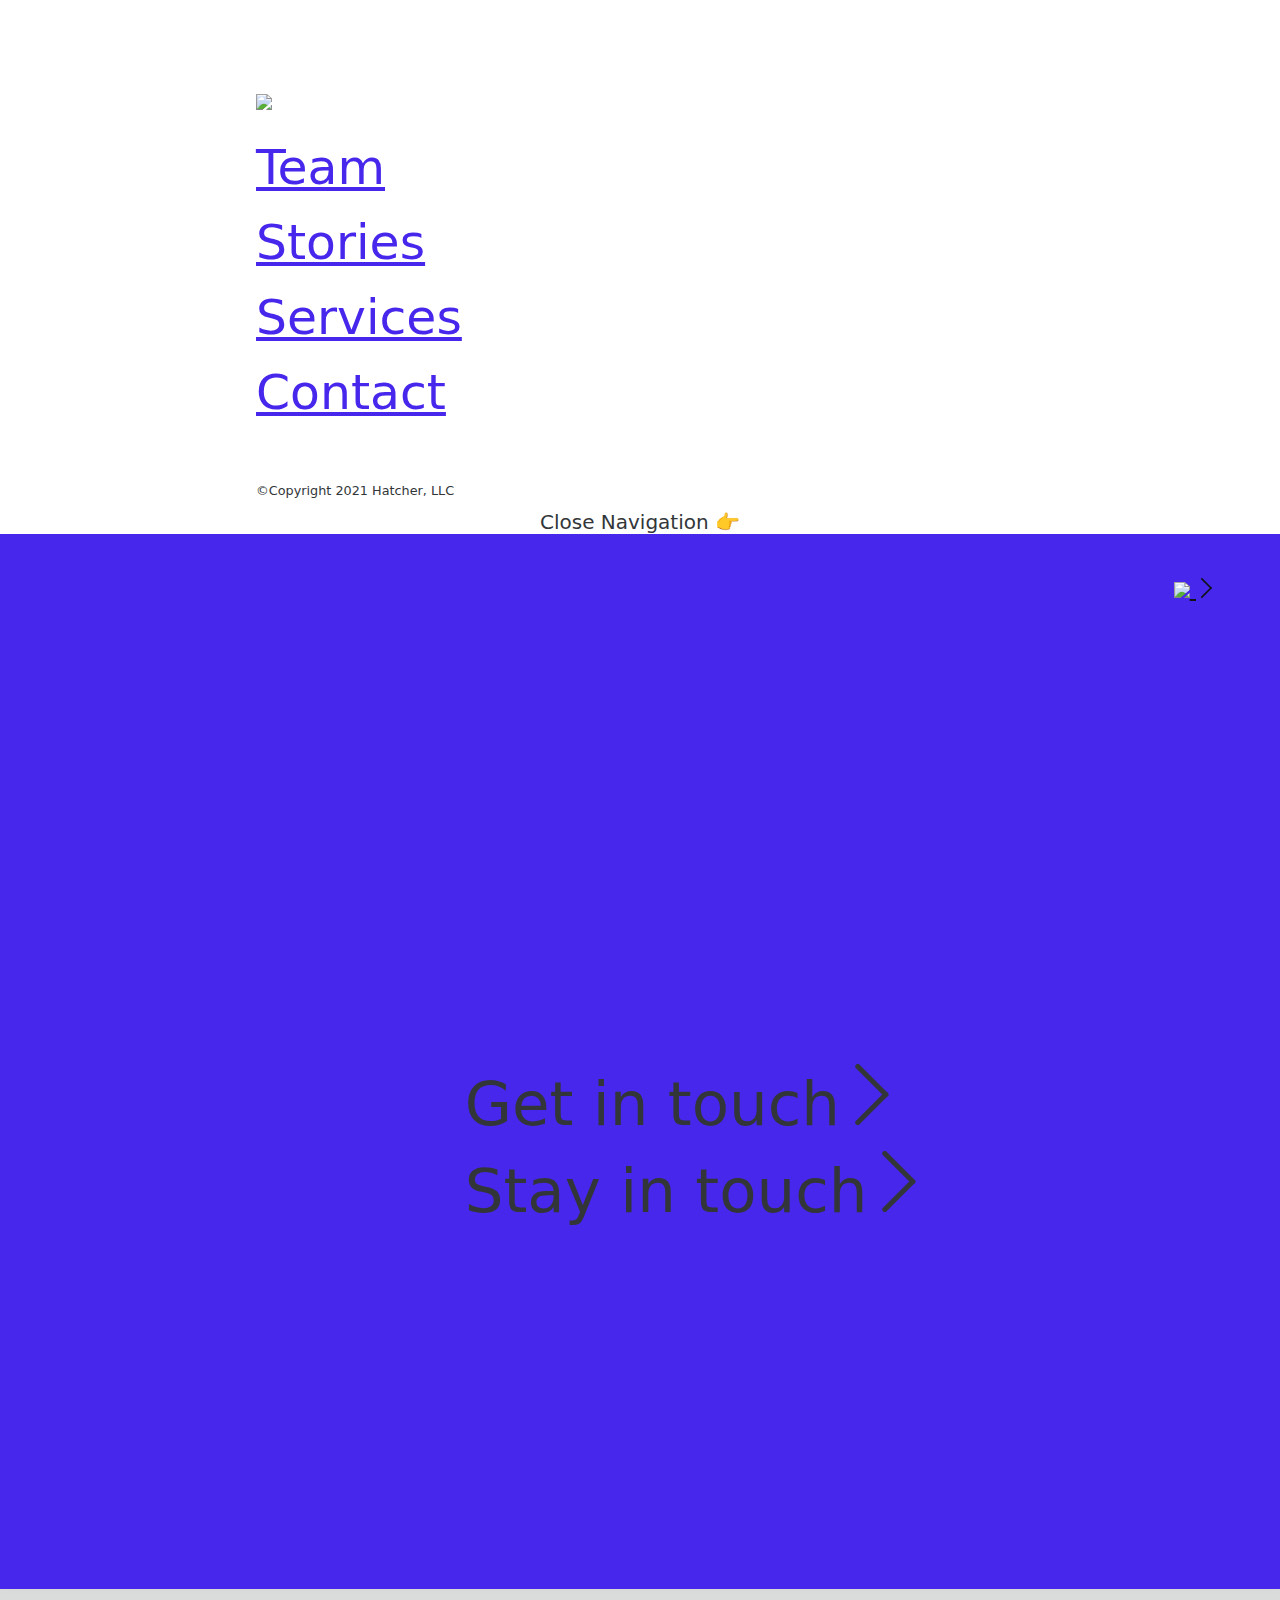
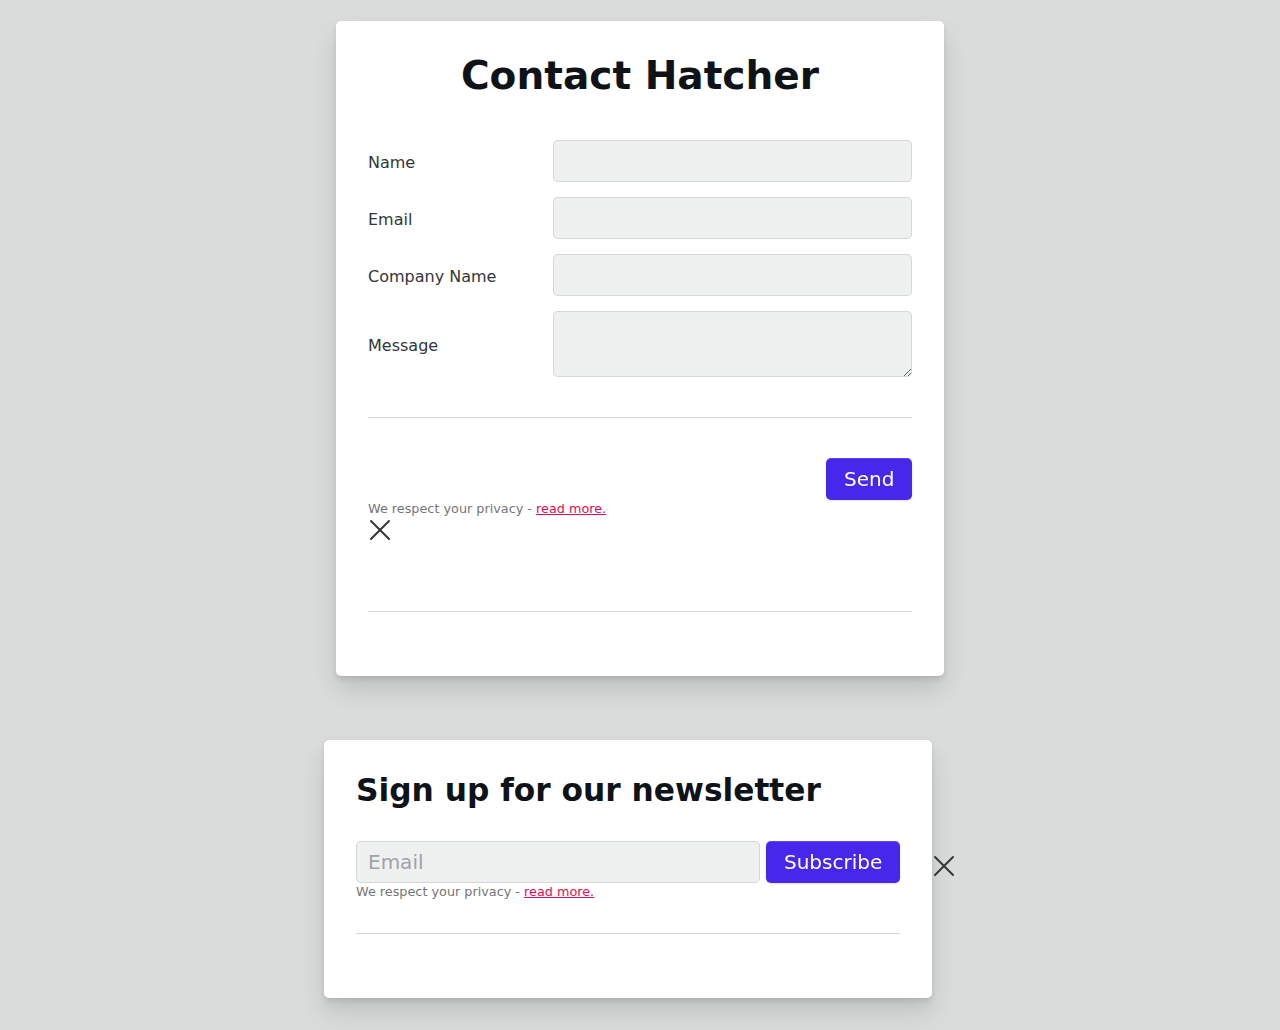
==== main/contact.html @ f9465961 "do it" ====
<!doctype html>
<html lang="en">
<head>
  <meta charset="UTF-8">
  <meta name="viewport" content="width=device-width, initial-scale=1">
  <script>document.getElementsByTagName("html")[0].className += " js";</script>
  <link rel="stylesheet" href="https://use.typekit.net/tlp8xiy.css">

  <link id="codyframe" rel="stylesheet" href="assets/css/style.css">
  <!-- Uncomment the script below if you need to support browsers where CSS Variables have not been implemented (e.g., IE11) -->
  <!-- <script>
    if(!('CSS' in window) || !CSS.supports('color', 'var(--color-var)')) {var cfStyle = document.getElementById('codyframe');if(cfStyle) {var href = cfStyle.getAttribute('href');href = href.replace('style.css', 'style-fallback.css');cfStyle.setAttribute('href', href);}}
  </script> -->
  <title>Hatcher</title>
</head>
<body class="js-page-trans overflow-hidden">
  <div class="off-canvas off-canvas--full-width off-canvas--navigation js-off-canvas js-off-canvas--nav">
  <button class="reset anim-menu-btn offnav-control js-anim-menu-btn js-tab-focus" aria-label="Toggle navigation" aria-controls="off-canvas-navigation">
    <svg class="offnav-control__bg" aria-hidden="true" viewBox="0 0 48 48"><circle cx="24" cy="24" r="22" stroke-miterlimit="10" /></svg>
    <i class="anim-menu-btn__icon anim-menu-btn__icon--doner" aria-hidden="true"></i>
  </button>
  <div id="off-canvas-navigation" class="off-canvas__panel js-off-canvas__panel" role="complementary">
    <div class="off-canvas__content">
      <div class="container max-width-sm padding-y-lg padding-bottom-0@md">
        <div class="offnav height-100% flex flex-column text-center text-left@md">
          <nav class="margin-bottom-lg" role="navigation" aria-label="Main">
            <ul class="grid gap-sm">
              <li><a class="offnav__link text-sm@md logo-img-h2" href="index.html"><h2><img src="/assets/img/Hatcher-logo-01.svg"/></h2></a></li>
              <li><a class="offnav__link text-xxl" href="team.html">Team</a></li>
              <li><a class="offnav__link text-xxl" href="stories.html">Stories</a></li>
              <li><a class="offnav__link text-xxl services-green-link" href="services.html">Services</a></li>
              <li><a class="offnav__link text-xxl" href="contact.html">Contact</a></li>
            </ul>
          </nav>

          <nav class="offnav__subnav margin-top-auto@md padding-y-xs@md" role="navigation" aria-label="Secondary">
            <ul class="flex flex-column gap-sm flex-row@md text-xs@md">
              <li class="margin-right-auto@md">&copy;Copyright 2021 Hatcher, LLC</li>
            </ul>
          </nav>

          <button class="reset offnav__a11y-close-btn js-off-canvas__close-btn js-off-canvas__a11y-close-btn">Close Navigation 👉</button>
        </div>
      </div>
    </div>
  </div>
  <main class="off-canvas__main bg-primary shadow-sm js-page-trans__content">
    <!-- Fixed Bar Begin -->
    <div class="fixed-bg-bar width-100% bg-primary box_shadow position-sticky top-0 z-index-header">
      <div class="nav-logo position-absolute width-100% right-0 padding-right-md padding-top-xs">
        <a class="link-fx-3 color-contrast-higher float-right padding-md" href="/index.html">
        <img src="/assets/img/Hatcher-logo-01.svg" />
        <span></span>
        <svg class="icon" viewBox="0 0 12 12" aria-hidden="true" fill="none" stroke="currentColor" stroke-linecap="round" stroke-linejoin="round"><line x1="9" y1="6" x2="3.5" y2="11.5"/><line x1="3.5" y1="0.5" x2="9" y2="6"/></svg>
        </a>
      </div>
    </div>
    <!-- Fixed Bar END -->
    <!-- insert your main content here -->
            <section class="contact">
              <div class="contact-video-bg__media" aria-hidden="true">
                <video id="videoBG" autoplay loop muted playsinline class="video-background">
                  <source src="/assets/img/contact_globe.mp4" type="video/mp4">
                    <source src="/assets/img/contact_globe.webm" type="video/webm">
            </video>
              </div>

              <div class="container">
            <div class="grid gap-xl position-relative z-index-1 height-100vh@xl height-100vh@lg height-100vh@md height-50vh@xs padding-y-xxl flex flex-center">
              <div class="col-4@xl col-4@lg col-4@md col@sm col@xs position-relative z-index-1 container max-width-sm text-contact text-right@lg text-center@sm">
                <span class="font-light text-xxxl"></span>
              </div>
              <div class="col-8@xl col-8@lg col-8@md col@sm col@xs text-left@lg text-left@md">
              <div class="width-100% font-light text-xxxl padding-top-xs link-fx-del cursor-pointer" aria-controls="modal-form-1"><span>Get in touch</span><svg class="icon" viewBox="0 0 12 12" aria-hidden="true" fill="none" stroke="currentColor" stroke-linecap="round" stroke-linejoin="round"><line x1="9" y1="6" x2="3.5" y2="11.5"/><line x1="3.5" y1="0.5" x2="9" y2="6"/></svg></button>
              </div>
                <div class="width-100% font-light text-xxxl padding-top-xs link-fx-del cursor-pointer" aria-controls="modal-form"><span>Stay in touch</span><svg class="icon" viewBox="0 0 12 12" aria-hidden="true" fill="none" stroke="currentColor" stroke-linecap="round" stroke-linejoin="round"><line x1="9" y1="6" x2="3.5" y2="11.5"/><line x1="3.5" y1="0.5" x2="9" y2="6"/></svg></button>
                  </div>
                    </div>
            
                  </section>
                  </main>


                    <div class="modal modal--animate-scale flex flex-center bg-contrast-lower bg-opacity-90% padding-md js-modal z-index-3" id="modal-form-1" data-modal-prevent-scroll="body">
                    <div class="modal__content width-100% max-width-xs max-height-100% overflow-auto padding-md bg radius-md shadow-md" role="alertdialog" aria-labelledby="modal-form-title" aria-describedby="modal-form-description">
                    <fieldset class="margin-bottom-md padding-bottom-md border-bottom">
                      <div class="text-component margin-bottom-md">
                        <!-- Form 1 start -->
                        <form method="POST" data-netlify="true" name="contact-page-form" id="contact-page-form" class="form-template-v3">
                          <input type="hidden" name="contact-page-form" value="contact-page-form" />
                          <fieldset class="margin-bottom-md padding-bottom-md border-bottom">
<div class="text-component margin-bottom-md text-center">
  <h2>Contact Hatcher</h2>
</div>

<div class="margin-bottom-xs">
  <div class="grid gap-xxs items-center@md">
    <div class="col-4@md">
      <label class="form-label" for="firstName">Name</label>
    </div>

    <div class="col-8@md">
      <input class="form-control width-100%" type="text" name="name" id="firstName" required>
    </div>
  </div>
</div>

<div class="margin-bottom-xs">
  <div class="grid gap-xxs items-center@md">
    <div class="col-4@md">
      <label class="form-label" for="inputEmail">Email</label>
    </div>

    <div class="col-8@md">
      <input class="form-control width-100%" type="email" name="email" id="inputEmail" required>
    </div>
  </div>
</div>

<div class="margin-bottom-xs">
  <div class="grid gap-xxs items-center@md">
    <div class="col-4@md">
      <label class="form-label" for="companyName">Company Name</label>
    </div>

    <div class="col-8@md">
      <input class="form-control width-100%" type="text" name="companyName" id="companyName" required>
    </div>
  </div>
</div>

<div>
  <div class="grid gap-xxs items-center@md">
    <div class="col-4@md">
      <label class="form-label" for="textarea">Message</label>
    </div>

    <div class="col-8@md">
      <textarea class="form-control width-100%" name="textarea" id="textarea"></textarea>
    </div>
  </div>
</div>
</fieldset>


<div class="text-right">
<button type="submit" class="btn btn--primary">Send</button>
</div>
</form>

          <div class="text-component">
            <p class="text-xs color-contrast-medium">We respect your privacy - <a href="https://www.termsfeed.com/live/6b875575-f7ec-488a-8d71-b2ab30972009" target="_blank" class="color-accent">read more.</a></p></div>

                    <button class="reset modal__close-btn modal__close-btn--outer  js-modal__close js-tab-focus">
                      <svg class="icon icon--sm" viewBox="0 0 24 24">
                        <title>Close modal window</title>
                        <g fill="none" stroke="currentColor" stroke-miterlimit="10" stroke-width="2" stroke-linecap="round" stroke-linejoin="round">
                          <line x1="3" y1="3" x2="21" y2="21" />
                          <line x1="21" y1="3" x2="3" y2="21" />
                        </g>
                      </svg>
                    </button>
                    </div>
                  </div>
                  </div>
                  </div>
    <!-- FORM 1 END -->


                <!-- FORM 2 START -->
                <div class="modal modal--animate-scale flex flex-center bg-contrast-lower bg-opacity-90% padding-md js-modal" id="modal-form" data-modal-prevent-scroll="body">
                  <div class="modal__content width-100% max-width-xs max-height-100% overflow-auto padding-md bg radius-md shadow-md" role="alertdialog" aria-labelledby="modal-form-title" aria-describedby="modal-form-description">
                    <form method="POST" data-netlify="true" netlify-honeypot="bot-field" name="email-signup" id="email-signup" class="form-template-v3">
                  <fieldset class="margin-bottom-md padding-bottom-md border-bottom">
                    <div class="text-component margin-bottom-md">
          <h3 id="modal-form-title">Sign up for our newsletter</h3>
        </div>
          <div class="flex flex-column flex-row@xs gap-xxxs">
            <input type="hidden" name="email-signup" value="email-signup" />
            <input aria-label="Email" name="emailSignup" class="form-control flex-grow" type="email" placeholder="Email" required>
            <button type="submit" class="btn btn--primary">Subscribe</button>
          </div>
        </form>
  
        <div class="text-component">
          <p class="text-xs color-contrast-medium">We respect your privacy - <a href="https://www.termsfeed.com/live/6b875575-f7ec-488a-8d71-b2ab30972009" target="_blank" class="color-accent">read more.</a></p></div>
      </div>
  
                  <button class="reset modal__close-btn modal__close-btn--outer  js-modal__close js-tab-focus">
                    <svg class="icon icon--sm" viewBox="0 0 24 24">
                      <title>Close modal window</title>
                      <g fill="none" stroke="currentColor" stroke-miterlimit="10" stroke-width="2" stroke-linecap="round" stroke-linejoin="round">
                        <line x1="3" y1="3" x2="21" y2="21" />
                        <line x1="21" y1="3" x2="3" y2="21" />
                      </g>
                    </svg>
                  </button>
                    </div>
                  </div>
  
  <!-- FORM END -->
                  </div>
                </div>
              </div>
            </div>
          </div><!---END--->

<script src="/assets/js/contact-page.js"></script>
<script src="assets/js/scripts.js"></script>
</body>
</html>
---- main/assets/css/style.css ----
.container {
  width: calc(100% - 2*var(--component-padding));
  margin-left: auto;
  margin-right: auto;
}

.grid, .flex, .inline-flex {
  --gap: 0px;
  --gap-x: var(--gap);
  --gap-y: var(--gap);
  gap: var(--gap-y) var(--gap-x);
}
.grid > *, .flex > *, .inline-flex > * {
  --sub-gap: 0px;
  --sub-gap-x: var(--sub-gap);
  --sub-gap-y: var(--sub-gap);
}

.grid {
  --grid-columns: 12;
  display: flex;
  flex-wrap: wrap;
}
.grid > * {
  flex-basis: 100%;
  max-width: 100%;
  min-width: 0;
}

/* #region (Safari < 14.1 fallback) */
@media not all and (min-resolution: 0.001dpcm) {
  @supports not (translate: none) {
    .grid, .flex[class*=gap-], .inline-flex[class*=gap-] {
      gap: 0px;
      margin-bottom: calc(-1 * var(--gap-y));
      margin-left: calc(-1 * var(--gap-x));
    }
    .grid > *, .flex[class*=gap-] > *, .inline-flex[class*=gap-] > * {
      margin-bottom: var(--gap-y);
    }

    .grid {
      --offset: var(--gap-x);
      --gap-modifier: 0;
      --offset-modifier: 1;
    }
    .grid > * {
      margin-left: var(--offset);
    }

    .flex[class*=gap-] > *, .inline-flex[class*=gap-] > * {
      margin-left: var(--gap-x);
    }
  }
}
/* #endregion */
.gap-xxxxs {
  --gap-x: var(--space-xxxxs);
  --gap-y: var(--space-xxxxs);
}
.gap-xxxxs > * {
  --sub-gap-x: var(--space-xxxxs);
  --sub-gap-y: var(--space-xxxxs);
}

.gap-xxxs {
  --gap-x: var(--space-xxxs);
  --gap-y: var(--space-xxxs);
}
.gap-xxxs > * {
  --sub-gap-x: var(--space-xxxs);
  --sub-gap-y: var(--space-xxxs);
}

.gap-xxs {
  --gap-x: var(--space-xxs);
  --gap-y: var(--space-xxs);
}
.gap-xxs > * {
  --sub-gap-x: var(--space-xxs);
  --sub-gap-y: var(--space-xxs);
}

.gap-xs {
  --gap-x: var(--space-xs);
  --gap-y: var(--space-xs);
}
.gap-xs > * {
  --sub-gap-x: var(--space-xs);
  --sub-gap-y: var(--space-xs);
}

.gap-sm {
  --gap-x: var(--space-sm);
  --gap-y: var(--space-sm);
}
.gap-sm > * {
  --sub-gap-x: var(--space-sm);
  --sub-gap-y: var(--space-sm);
}

.gap-md {
  --gap-x: var(--space-md);
  --gap-y: var(--space-md);
}
.gap-md > * {
  --sub-gap-x: var(--space-md);
  --sub-gap-y: var(--space-md);
}

.gap-lg {
  --gap-x: var(--space-lg);
  --gap-y: var(--space-lg);
}
.gap-lg > * {
  --sub-gap-x: var(--space-lg);
  --sub-gap-y: var(--space-lg);
}

.gap-xl {
  --gap-x: var(--space-xl);
  --gap-y: var(--space-xl);
}
.gap-xl > * {
  --sub-gap-x: var(--space-xl);
  --sub-gap-y: var(--space-xl);
}

.gap-xxl {
  --gap-x: var(--space-xxl);
  --gap-y: var(--space-xxl);
}
.gap-xxl > * {
  --sub-gap-x: var(--space-xxl);
  --sub-gap-y: var(--space-xxl);
}

.gap-xxxl {
  --gap-x: var(--space-xxxl);
  --gap-y: var(--space-xxxl);
}
.gap-xxxl > * {
  --sub-gap-x: var(--space-xxxl);
  --sub-gap-y: var(--space-xxxl);
}

.gap-xxxxl {
  --gap-x: var(--space-xxxxl);
  --gap-y: var(--space-xxxxl);
}
.gap-xxxxl > * {
  --sub-gap-x: var(--space-xxxxl);
  --sub-gap-y: var(--space-xxxxl);
}

.gap-0 {
  --gap-x: 0;
  --gap-y: 0;
}
.gap-0 > * {
  --sub-gap-x: 0;
  --sub-gap-y: 0;
}

.gap-x-xxxxs {
  --gap-x: var(--space-xxxxs);
}
.gap-x-xxxxs > * {
  --sub-gap-x: var(--space-xxxxs);
}

.gap-x-xxxs {
  --gap-x: var(--space-xxxs);
}
.gap-x-xxxs > * {
  --sub-gap-x: var(--space-xxxs);
}

.gap-x-xxs {
  --gap-x: var(--space-xxs);
}
.gap-x-xxs > * {
  --sub-gap-x: var(--space-xxs);
}

.gap-x-xs {
  --gap-x: var(--space-xs);
}
.gap-x-xs > * {
  --sub-gap-x: var(--space-xs);
}

.gap-x-sm {
  --gap-x: var(--space-sm);
}
.gap-x-sm > * {
  --sub-gap-x: var(--space-sm);
}

.gap-x-md {
  --gap-x: var(--space-md);
}
.gap-x-md > * {
  --sub-gap-x: var(--space-md);
}

.gap-x-lg {
  --gap-x: var(--space-lg);
}
.gap-x-lg > * {
  --sub-gap-x: var(--space-lg);
}

.gap-x-xl {
  --gap-x: var(--space-xl);
}
.gap-x-xl > * {
  --sub-gap-x: var(--space-xl);
}

.gap-x-xxl {
  --gap-x: var(--space-xxl);
}
.gap-x-xxl > * {
  --sub-gap-x: var(--space-xxl);
}

.gap-x-xxxl {
  --gap-x: var(--space-xxxl);
}
.gap-x-xxxl > * {
  --sub-gap-x: var(--space-xxxl);
}

.gap-x-xxxxl {
  --gap-x: var(--space-xxxxl);
}
.gap-x-xxxxl > * {
  --sub-gap-x: var(--space-xxxxl);
}

.gap-x-0 {
  --gap-x: 0;
}
.gap-x-0 > * {
  --sub-gap-x: 0;
}

.gap-y-xxxxs {
  --gap-y: var(--space-xxxxs);
}
.gap-y-xxxxs > * {
  --sub-gap-y: var(--space-xxxxs);
}

.gap-y-xxxs {
  --gap-y: var(--space-xxxs);
}
.gap-y-xxxs > * {
  --sub-gap-y: var(--space-xxxs);
}

.gap-y-xxs {
  --gap-y: var(--space-xxs);
}
.gap-y-xxs > * {
  --sub-gap-y: var(--space-xxs);
}

.gap-y-xs {
  --gap-y: var(--space-xs);
}
.gap-y-xs > * {
  --sub-gap-y: var(--space-xs);
}

.gap-y-sm {
  --gap-y: var(--space-sm);
}
.gap-y-sm > * {
  --sub-gap-y: var(--space-sm);
}

.gap-y-md {
  --gap-y: var(--space-md);
}
.gap-y-md > * {
  --sub-gap-y: var(--space-md);
}

.gap-y-lg {
  --gap-y: var(--space-lg);
}
.gap-y-lg > * {
  --sub-gap-y: var(--space-lg);
}

.gap-y-xl {
  --gap-y: var(--space-xl);
}
.gap-y-xl > * {
  --sub-gap-y: var(--space-xl);
}

.gap-y-xxl {
  --gap-y: var(--space-xxl);
}
.gap-y-xxl > * {
  --sub-gap-y: var(--space-xxl);
}

.gap-y-xxxl {
  --gap-y: var(--space-xxxl);
}
.gap-y-xxxl > * {
  --sub-gap-y: var(--space-xxxl);
}

.gap-y-xxxxl {
  --gap-y: var(--space-xxxxl);
}
.gap-y-xxxxl > * {
  --sub-gap-y: var(--space-xxxxl);
}

.gap-y-0 {
  --gap-y: 0;
}
.gap-y-0 > * {
  --sub-gap-y: 0;
}

.grid-col-1 {
  --grid-columns: 1;
}

.col-1 {
  --span: 1;
}

.grid-col-2 {
  --grid-columns: 2;
}

.col-2 {
  --span: 2;
}

.grid-col-3 {
  --grid-columns: 3;
}

.col-3 {
  --span: 3;
}

.grid-col-4 {
  --grid-columns: 4;
}

.col-4 {
  --span: 4;
}

.grid-col-5 {
  --grid-columns: 5;
}

.col-5 {
  --span: 5;
}

.grid-col-6 {
  --grid-columns: 6;
}

.col-6 {
  --span: 6;
}

.grid-col-7 {
  --grid-columns: 7;
}

.col-7 {
  --span: 7;
}

.grid-col-8 {
  --grid-columns: 8;
}

.col-8 {
  --span: 8;
}

.grid-col-9 {
  --grid-columns: 9;
}

.col-9 {
  --span: 9;
}

.grid-col-10 {
  --grid-columns: 10;
}

.col-10 {
  --span: 10;
}

.grid-col-11 {
  --grid-columns: 11;
}

.col-11 {
  --span: 11;
}

.grid-col-12 {
  --grid-columns: 12;
}

.col-12 {
  --span: 12;
}

.col-1, .col-2, .col-3, .col-4, .col-5, .col-6, .col-7, .col-8, .col-9, .col-10, .col-11, .col-12 {
  flex-basis: calc(((100% - (var(--grid-columns) - var(--gap-modifier, 1)) * var(--sub-gap-x)) * var(--span) / var(--grid-columns)) + (var(--span) - 1) * var(--sub-gap-x));
  max-width: calc(((100% - (var(--grid-columns) - var(--gap-modifier, 1)) * var(--sub-gap-x)) * var(--span) / var(--grid-columns)) + (var(--span) - 1) * var(--sub-gap-x));
}

.col {
  flex-grow: 1;
  flex-basis: 0;
  max-width: 100%;
}

.col-content {
  flex-grow: 0;
  flex-basis: initial;
  max-width: initial;
}

.offset-1 {
  --offset: 1;
}

.offset-2 {
  --offset: 2;
}

.offset-3 {
  --offset: 3;
}

.offset-4 {
  --offset: 4;
}

.offset-5 {
  --offset: 5;
}

.offset-6 {
  --offset: 6;
}

.offset-7 {
  --offset: 7;
}

.offset-8 {
  --offset: 8;
}

.offset-9 {
  --offset: 9;
}

.offset-10 {
  --offset: 10;
}

.offset-11 {
  --offset: 11;
}

.offset-1, .offset-2, .offset-3, .offset-4, .offset-5, .offset-6, .offset-7, .offset-8, .offset-9, .offset-10, .offset-11 {
  margin-left: calc(((100% - (var(--grid-columns) - var(--gap-modifier, 1)) * var(--sub-gap-x)) * var(--offset) / var(--grid-columns)) + (var(--offset) + var(--offset-modifier, 0)) * var(--sub-gap-x));
}

@media (min-width: 32rem) {
  .gap-xxxxs\@xs {
    --gap-x: var(--space-xxxxs);
    --gap-y: var(--space-xxxxs);
  }
  .gap-xxxxs\@xs > * {
    --sub-gap-x: var(--space-xxxxs);
    --sub-gap-y: var(--space-xxxxs);
  }

  .gap-xxxs\@xs {
    --gap-x: var(--space-xxxs);
    --gap-y: var(--space-xxxs);
  }
  .gap-xxxs\@xs > * {
    --sub-gap-x: var(--space-xxxs);
    --sub-gap-y: var(--space-xxxs);
  }

  .gap-xxs\@xs {
    --gap-x: var(--space-xxs);
    --gap-y: var(--space-xxs);
  }
  .gap-xxs\@xs > * {
    --sub-gap-x: var(--space-xxs);
    --sub-gap-y: var(--space-xxs);
  }

  .gap-xs\@xs {
    --gap-x: var(--space-xs);
    --gap-y: var(--space-xs);
  }
  .gap-xs\@xs > * {
    --sub-gap-x: var(--space-xs);
    --sub-gap-y: var(--space-xs);
  }

  .gap-sm\@xs {
    --gap-x: var(--space-sm);
    --gap-y: var(--space-sm);
  }
  .gap-sm\@xs > * {
    --sub-gap-x: var(--space-sm);
    --sub-gap-y: var(--space-sm);
  }

  .gap-md\@xs {
    --gap-x: var(--space-md);
    --gap-y: var(--space-md);
  }
  .gap-md\@xs > * {
    --sub-gap-x: var(--space-md);
    --sub-gap-y: var(--space-md);
  }

  .gap-lg\@xs {
    --gap-x: var(--space-lg);
    --gap-y: var(--space-lg);
  }
  .gap-lg\@xs > * {
    --sub-gap-x: var(--space-lg);
    --sub-gap-y: var(--space-lg);
  }

  .gap-xl\@xs {
    --gap-x: var(--space-xl);
    --gap-y: var(--space-xl);
  }
  .gap-xl\@xs > * {
    --sub-gap-x: var(--space-xl);
    --sub-gap-y: var(--space-xl);
  }

  .gap-xxl\@xs {
    --gap-x: var(--space-xxl);
    --gap-y: var(--space-xxl);
  }
  .gap-xxl\@xs > * {
    --sub-gap-x: var(--space-xxl);
    --sub-gap-y: var(--space-xxl);
  }

  .gap-xxxl\@xs {
    --gap-x: var(--space-xxxl);
    --gap-y: var(--space-xxxl);
  }
  .gap-xxxl\@xs > * {
    --sub-gap-x: var(--space-xxxl);
    --sub-gap-y: var(--space-xxxl);
  }

  .gap-xxxxl\@xs {
    --gap-x: var(--space-xxxxl);
    --gap-y: var(--space-xxxxl);
  }
  .gap-xxxxl\@xs > * {
    --sub-gap-x: var(--space-xxxxl);
    --sub-gap-y: var(--space-xxxxl);
  }

  .gap-0\@xs {
    --gap-x: 0;
    --gap-y: 0;
  }
  .gap-0\@xs > * {
    --sub-gap-x: 0;
    --sub-gap-y: 0;
  }

  .gap-x-xxxxs\@xs {
    --gap-x: var(--space-xxxxs);
  }
  .gap-x-xxxxs\@xs > * {
    --sub-gap-x: var(--space-xxxxs);
  }

  .gap-x-xxxs\@xs {
    --gap-x: var(--space-xxxs);
  }
  .gap-x-xxxs\@xs > * {
    --sub-gap-x: var(--space-xxxs);
  }

  .gap-x-xxs\@xs {
    --gap-x: var(--space-xxs);
  }
  .gap-x-xxs\@xs > * {
    --sub-gap-x: var(--space-xxs);
  }

  .gap-x-xs\@xs {
    --gap-x: var(--space-xs);
  }
  .gap-x-xs\@xs > * {
    --sub-gap-x: var(--space-xs);
  }

  .gap-x-sm\@xs {
    --gap-x: var(--space-sm);
  }
  .gap-x-sm\@xs > * {
    --sub-gap-x: var(--space-sm);
  }

  .gap-x-md\@xs {
    --gap-x: var(--space-md);
  }
  .gap-x-md\@xs > * {
    --sub-gap-x: var(--space-md);
  }

  .gap-x-lg\@xs {
    --gap-x: var(--space-lg);
  }
  .gap-x-lg\@xs > * {
    --sub-gap-x: var(--space-lg);
  }

  .gap-x-xl\@xs {
    --gap-x: var(--space-xl);
  }
  .gap-x-xl\@xs > * {
    --sub-gap-x: var(--space-xl);
  }

  .gap-x-xxl\@xs {
    --gap-x: var(--space-xxl);
  }
  .gap-x-xxl\@xs > * {
    --sub-gap-x: var(--space-xxl);
  }

  .gap-x-xxxl\@xs {
    --gap-x: var(--space-xxxl);
  }
  .gap-x-xxxl\@xs > * {
    --sub-gap-x: var(--space-xxxl);
  }

  .gap-x-xxxxl\@xs {
    --gap-x: var(--space-xxxxl);
  }
  .gap-x-xxxxl\@xs > * {
    --sub-gap-x: var(--space-xxxxl);
  }

  .gap-x-0\@xs {
    --gap-x: 0;
  }
  .gap-x-0\@xs > * {
    --sub-gap-x: 0;
  }

  .gap-y-xxxxs\@xs {
    --gap-y: var(--space-xxxxs);
  }
  .gap-y-xxxxs\@xs > * {
    --sub-gap-y: var(--space-xxxxs);
  }

  .gap-y-xxxs\@xs {
    --gap-y: var(--space-xxxs);
  }
  .gap-y-xxxs\@xs > * {
    --sub-gap-y: var(--space-xxxs);
  }

  .gap-y-xxs\@xs {
    --gap-y: var(--space-xxs);
  }
  .gap-y-xxs\@xs > * {
    --sub-gap-y: var(--space-xxs);
  }

  .gap-y-xs\@xs {
    --gap-y: var(--space-xs);
  }
  .gap-y-xs\@xs > * {
    --sub-gap-y: var(--space-xs);
  }

  .gap-y-sm\@xs {
    --gap-y: var(--space-sm);
  }
  .gap-y-sm\@xs > * {
    --sub-gap-y: var(--space-sm);
  }

  .gap-y-md\@xs {
    --gap-y: var(--space-md);
  }
  .gap-y-md\@xs > * {
    --sub-gap-y: var(--space-md);
  }

  .gap-y-lg\@xs {
    --gap-y: var(--space-lg);
  }
  .gap-y-lg\@xs > * {
    --sub-gap-y: var(--space-lg);
  }

  .gap-y-xl\@xs {
    --gap-y: var(--space-xl);
  }
  .gap-y-xl\@xs > * {
    --sub-gap-y: var(--space-xl);
  }

  .gap-y-xxl\@xs {
    --gap-y: var(--space-xxl);
  }
  .gap-y-xxl\@xs > * {
    --sub-gap-y: var(--space-xxl);
  }

  .gap-y-xxxl\@xs {
    --gap-y: var(--space-xxxl);
  }
  .gap-y-xxxl\@xs > * {
    --sub-gap-y: var(--space-xxxl);
  }

  .gap-y-xxxxl\@xs {
    --gap-y: var(--space-xxxxl);
  }
  .gap-y-xxxxl\@xs > * {
    --sub-gap-y: var(--space-xxxxl);
  }

  .gap-y-0\@xs {
    --gap-y: 0;
  }
  .gap-y-0\@xs > * {
    --sub-gap-y: 0;
  }

  .grid-col-1\@xs {
    --grid-columns: 1;
  }

  .col-1\@xs {
    --span: 1;
  }

  .grid-col-2\@xs {
    --grid-columns: 2;
  }

  .col-2\@xs {
    --span: 2;
  }

  .grid-col-3\@xs {
    --grid-columns: 3;
  }

  .col-3\@xs {
    --span: 3;
  }

  .grid-col-4\@xs {
    --grid-columns: 4;
  }

  .col-4\@xs {
    --span: 4;
  }

  .grid-col-5\@xs {
    --grid-columns: 5;
  }

  .col-5\@xs {
    --span: 5;
  }

  .grid-col-6\@xs {
    --grid-columns: 6;
  }

  .col-6\@xs {
    --span: 6;
  }

  .grid-col-7\@xs {
    --grid-columns: 7;
  }

  .col-7\@xs {
    --span: 7;
  }

  .grid-col-8\@xs {
    --grid-columns: 8;
  }

  .col-8\@xs {
    --span: 8;
  }

  .grid-col-9\@xs {
    --grid-columns: 9;
  }

  .col-9\@xs {
    --span: 9;
  }

  .grid-col-10\@xs {
    --grid-columns: 10;
  }

  .col-10\@xs {
    --span: 10;
  }

  .grid-col-11\@xs {
    --grid-columns: 11;
  }

  .col-11\@xs {
    --span: 11;
  }

  .grid-col-12\@xs {
    --grid-columns: 12;
  }

  .col-12\@xs {
    --span: 12;
  }

  .col-1\@xs, .col-2\@xs, .col-3\@xs, .col-4\@xs, .col-5\@xs, .col-6\@xs, .col-7\@xs, .col-8\@xs, .col-9\@xs, .col-10\@xs, .col-11\@xs, .col-12\@xs {
    flex-basis: calc(((100% - (var(--grid-columns) - var(--gap-modifier, 1)) * var(--sub-gap-x)) * var(--span) / var(--grid-columns)) + (var(--span) - 1) * var(--sub-gap-x));
    max-width: calc(((100% - (var(--grid-columns) - var(--gap-modifier, 1)) * var(--sub-gap-x)) * var(--span) / var(--grid-columns)) + (var(--span) - 1) * var(--sub-gap-x));
  }

  .col\@xs {
    flex-grow: 1;
    flex-basis: 0;
    max-width: 100%;
  }

  .col-content\@xs {
    flex-grow: 0;
    flex-basis: initial;
    max-width: initial;
  }

  .offset-1\@xs {
    --offset: 1;
  }

  .offset-2\@xs {
    --offset: 2;
  }

  .offset-3\@xs {
    --offset: 3;
  }

  .offset-4\@xs {
    --offset: 4;
  }

  .offset-5\@xs {
    --offset: 5;
  }

  .offset-6\@xs {
    --offset: 6;
  }

  .offset-7\@xs {
    --offset: 7;
  }

  .offset-8\@xs {
    --offset: 8;
  }

  .offset-9\@xs {
    --offset: 9;
  }

  .offset-10\@xs {
    --offset: 10;
  }

  .offset-11\@xs {
    --offset: 11;
  }

  .offset-1\@xs, .offset-2\@xs, .offset-3\@xs, .offset-4\@xs, .offset-5\@xs, .offset-6\@xs, .offset-7\@xs, .offset-8\@xs, .offset-9\@xs, .offset-10\@xs, .offset-11\@xs {
    margin-left: calc(((100% - (var(--grid-columns) - var(--gap-modifier, 1)) * var(--sub-gap-x)) * var(--offset) / var(--grid-columns)) + (var(--offset) + var(--offset-modifier, 0)) * var(--sub-gap-x));
  }

  .offset-0\@xs {
    margin-left: 0;
  }

  @media not all and (min-resolution: 0.001dpcm) {
    @supports not (translate: none) {
      .offset-0\@xs {
        margin-left: var(--gap-x);
      }
    }
  }
}
@media (min-width: 48rem) {
  .gap-xxxxs\@sm {
    --gap-x: var(--space-xxxxs);
    --gap-y: var(--space-xxxxs);
  }
  .gap-xxxxs\@sm > * {
    --sub-gap-x: var(--space-xxxxs);
    --sub-gap-y: var(--space-xxxxs);
  }

  .gap-xxxs\@sm {
    --gap-x: var(--space-xxxs);
    --gap-y: var(--space-xxxs);
  }
  .gap-xxxs\@sm > * {
    --sub-gap-x: var(--space-xxxs);
    --sub-gap-y: var(--space-xxxs);
  }

  .gap-xxs\@sm {
    --gap-x: var(--space-xxs);
    --gap-y: var(--space-xxs);
  }
  .gap-xxs\@sm > * {
    --sub-gap-x: var(--space-xxs);
    --sub-gap-y: var(--space-xxs);
  }

  .gap-xs\@sm {
    --gap-x: var(--space-xs);
    --gap-y: var(--space-xs);
  }
  .gap-xs\@sm > * {
    --sub-gap-x: var(--space-xs);
    --sub-gap-y: var(--space-xs);
  }

  .gap-sm\@sm {
    --gap-x: var(--space-sm);
    --gap-y: var(--space-sm);
  }
  .gap-sm\@sm > * {
    --sub-gap-x: var(--space-sm);
    --sub-gap-y: var(--space-sm);
  }

  .gap-md\@sm {
    --gap-x: var(--space-md);
    --gap-y: var(--space-md);
  }
  .gap-md\@sm > * {
    --sub-gap-x: var(--space-md);
    --sub-gap-y: var(--space-md);
  }

  .gap-lg\@sm {
    --gap-x: var(--space-lg);
    --gap-y: var(--space-lg);
  }
  .gap-lg\@sm > * {
    --sub-gap-x: var(--space-lg);
    --sub-gap-y: var(--space-lg);
  }

  .gap-xl\@sm {
    --gap-x: var(--space-xl);
    --gap-y: var(--space-xl);
  }
  .gap-xl\@sm > * {
    --sub-gap-x: var(--space-xl);
    --sub-gap-y: var(--space-xl);
  }

  .gap-xxl\@sm {
    --gap-x: var(--space-xxl);
    --gap-y: var(--space-xxl);
  }
  .gap-xxl\@sm > * {
    --sub-gap-x: var(--space-xxl);
    --sub-gap-y: var(--space-xxl);
  }

  .gap-xxxl\@sm {
    --gap-x: var(--space-xxxl);
    --gap-y: var(--space-xxxl);
  }
  .gap-xxxl\@sm > * {
    --sub-gap-x: var(--space-xxxl);
    --sub-gap-y: var(--space-xxxl);
  }

  .gap-xxxxl\@sm {
    --gap-x: var(--space-xxxxl);
    --gap-y: var(--space-xxxxl);
  }
  .gap-xxxxl\@sm > * {
    --sub-gap-x: var(--space-xxxxl);
    --sub-gap-y: var(--space-xxxxl);
  }

  .gap-0\@sm {
    --gap-x: 0;
    --gap-y: 0;
  }
  .gap-0\@sm > * {
    --sub-gap-x: 0;
    --sub-gap-y: 0;
  }

  .gap-x-xxxxs\@sm {
    --gap-x: var(--space-xxxxs);
  }
  .gap-x-xxxxs\@sm > * {
    --sub-gap-x: var(--space-xxxxs);
  }

  .gap-x-xxxs\@sm {
    --gap-x: var(--space-xxxs);
  }
  .gap-x-xxxs\@sm > * {
    --sub-gap-x: var(--space-xxxs);
  }

  .gap-x-xxs\@sm {
    --gap-x: var(--space-xxs);
  }
  .gap-x-xxs\@sm > * {
    --sub-gap-x: var(--space-xxs);
  }

  .gap-x-xs\@sm {
    --gap-x: var(--space-xs);
  }
  .gap-x-xs\@sm > * {
    --sub-gap-x: var(--space-xs);
  }

  .gap-x-sm\@sm {
    --gap-x: var(--space-sm);
  }
  .gap-x-sm\@sm > * {
    --sub-gap-x: var(--space-sm);
  }

  .gap-x-md\@sm {
    --gap-x: var(--space-md);
  }
  .gap-x-md\@sm > * {
    --sub-gap-x: var(--space-md);
  }

  .gap-x-lg\@sm {
    --gap-x: var(--space-lg);
  }
  .gap-x-lg\@sm > * {
    --sub-gap-x: var(--space-lg);
  }

  .gap-x-xl\@sm {
    --gap-x: var(--space-xl);
  }
  .gap-x-xl\@sm > * {
    --sub-gap-x: var(--space-xl);
  }

  .gap-x-xxl\@sm {
    --gap-x: var(--space-xxl);
  }
  .gap-x-xxl\@sm > * {
    --sub-gap-x: var(--space-xxl);
  }

  .gap-x-xxxl\@sm {
    --gap-x: var(--space-xxxl);
  }
  .gap-x-xxxl\@sm > * {
    --sub-gap-x: var(--space-xxxl);
  }

  .gap-x-xxxxl\@sm {
    --gap-x: var(--space-xxxxl);
  }
  .gap-x-xxxxl\@sm > * {
    --sub-gap-x: var(--space-xxxxl);
  }

  .gap-x-0\@sm {
    --gap-x: 0;
  }
  .gap-x-0\@sm > * {
    --sub-gap-x: 0;
  }

  .gap-y-xxxxs\@sm {
    --gap-y: var(--space-xxxxs);
  }
  .gap-y-xxxxs\@sm > * {
    --sub-gap-y: var(--space-xxxxs);
  }

  .gap-y-xxxs\@sm {
    --gap-y: var(--space-xxxs);
  }
  .gap-y-xxxs\@sm > * {
    --sub-gap-y: var(--space-xxxs);
  }

  .gap-y-xxs\@sm {
    --gap-y: var(--space-xxs);
  }
  .gap-y-xxs\@sm > * {
    --sub-gap-y: var(--space-xxs);
  }

  .gap-y-xs\@sm {
    --gap-y: var(--space-xs);
  }
  .gap-y-xs\@sm > * {
    --sub-gap-y: var(--space-xs);
  }

  .gap-y-sm\@sm {
    --gap-y: var(--space-sm);
  }
  .gap-y-sm\@sm > * {
    --sub-gap-y: var(--space-sm);
  }

  .gap-y-md\@sm {
    --gap-y: var(--space-md);
  }
  .gap-y-md\@sm > * {
    --sub-gap-y: var(--space-md);
  }

  .gap-y-lg\@sm {
    --gap-y: var(--space-lg);
  }
  .gap-y-lg\@sm > * {
    --sub-gap-y: var(--space-lg);
  }

  .gap-y-xl\@sm {
    --gap-y: var(--space-xl);
  }
  .gap-y-xl\@sm > * {
    --sub-gap-y: var(--space-xl);
  }

  .gap-y-xxl\@sm {
    --gap-y: var(--space-xxl);
  }
  .gap-y-xxl\@sm > * {
    --sub-gap-y: var(--space-xxl);
  }

  .gap-y-xxxl\@sm {
    --gap-y: var(--space-xxxl);
  }
  .gap-y-xxxl\@sm > * {
    --sub-gap-y: var(--space-xxxl);
  }

  .gap-y-xxxxl\@sm {
    --gap-y: var(--space-xxxxl);
  }
  .gap-y-xxxxl\@sm > * {
    --sub-gap-y: var(--space-xxxxl);
  }

  .gap-y-0\@sm {
    --gap-y: 0;
  }
  .gap-y-0\@sm > * {
    --sub-gap-y: 0;
  }

  .grid-col-1\@sm {
    --grid-columns: 1;
  }

  .col-1\@sm {
    --span: 1;
  }

  .grid-col-2\@sm {
    --grid-columns: 2;
  }

  .col-2\@sm {
    --span: 2;
  }

  .grid-col-3\@sm {
    --grid-columns: 3;
  }

  .col-3\@sm {
    --span: 3;
  }

  .grid-col-4\@sm {
    --grid-columns: 4;
  }

  .col-4\@sm {
    --span: 4;
  }

  .grid-col-5\@sm {
    --grid-columns: 5;
  }

  .col-5\@sm {
    --span: 5;
  }

  .grid-col-6\@sm {
    --grid-columns: 6;
  }

  .col-6\@sm {
    --span: 6;
  }

  .grid-col-7\@sm {
    --grid-columns: 7;
  }

  .col-7\@sm {
    --span: 7;
  }

  .grid-col-8\@sm {
    --grid-columns: 8;
  }

  .col-8\@sm {
    --span: 8;
  }

  .grid-col-9\@sm {
    --grid-columns: 9;
  }

  .col-9\@sm {
    --span: 9;
  }

  .grid-col-10\@sm {
    --grid-columns: 10;
  }

  .col-10\@sm {
    --span: 10;
  }

  .grid-col-11\@sm {
    --grid-columns: 11;
  }

  .col-11\@sm {
    --span: 11;
  }

  .grid-col-12\@sm {
    --grid-columns: 12;
  }

  .col-12\@sm {
    --span: 12;
  }

  .col-1\@sm, .col-2\@sm, .col-3\@sm, .col-4\@sm, .col-5\@sm, .col-6\@sm, .col-7\@sm, .col-8\@sm, .col-9\@sm, .col-10\@sm, .col-11\@sm, .col-12\@sm {
    flex-basis: calc(((100% - (var(--grid-columns) - var(--gap-modifier, 1)) * var(--sub-gap-x)) * var(--span) / var(--grid-columns)) + (var(--span) - 1) * var(--sub-gap-x));
    max-width: calc(((100% - (var(--grid-columns) - var(--gap-modifier, 1)) * var(--sub-gap-x)) * var(--span) / var(--grid-columns)) + (var(--span) - 1) * var(--sub-gap-x));
  }

  .col\@sm {
    flex-grow: 1;
    flex-basis: 0;
    max-width: 100%;
  }

  .col-content\@sm {
    flex-grow: 0;
    flex-basis: initial;
    max-width: initial;
  }

  .offset-1\@sm {
    --offset: 1;
  }

  .offset-2\@sm {
    --offset: 2;
  }

  .offset-3\@sm {
    --offset: 3;
  }

  .offset-4\@sm {
    --offset: 4;
  }

  .offset-5\@sm {
    --offset: 5;
  }

  .offset-6\@sm {
    --offset: 6;
  }

  .offset-7\@sm {
    --offset: 7;
  }

  .offset-8\@sm {
    --offset: 8;
  }

  .offset-9\@sm {
    --offset: 9;
  }

  .offset-10\@sm {
    --offset: 10;
  }

  .offset-11\@sm {
    --offset: 11;
  }

  .offset-1\@sm, .offset-2\@sm, .offset-3\@sm, .offset-4\@sm, .offset-5\@sm, .offset-6\@sm, .offset-7\@sm, .offset-8\@sm, .offset-9\@sm, .offset-10\@sm, .offset-11\@sm {
    margin-left: calc(((100% - (var(--grid-columns) - var(--gap-modifier, 1)) * var(--sub-gap-x)) * var(--offset) / var(--grid-columns)) + (var(--offset) + var(--offset-modifier, 0)) * var(--sub-gap-x));
  }

  .offset-0\@sm {
    margin-left: 0;
  }

  @media not all and (min-resolution: 0.001dpcm) {
    @supports not (translate: none) {
      .offset-0\@sm {
        margin-left: var(--gap-x);
      }
    }
  }
}
@media (min-width: 64rem) {
  .gap-xxxxs\@md {
    --gap-x: var(--space-xxxxs);
    --gap-y: var(--space-xxxxs);
  }
  .gap-xxxxs\@md > * {
    --sub-gap-x: var(--space-xxxxs);
    --sub-gap-y: var(--space-xxxxs);
  }

  .gap-xxxs\@md {
    --gap-x: var(--space-xxxs);
    --gap-y: var(--space-xxxs);
  }
  .gap-xxxs\@md > * {
    --sub-gap-x: var(--space-xxxs);
    --sub-gap-y: var(--space-xxxs);
  }

  .gap-xxs\@md {
    --gap-x: var(--space-xxs);
    --gap-y: var(--space-xxs);
  }
  .gap-xxs\@md > * {
    --sub-gap-x: var(--space-xxs);
    --sub-gap-y: var(--space-xxs);
  }

  .gap-xs\@md {
    --gap-x: var(--space-xs);
    --gap-y: var(--space-xs);
  }
  .gap-xs\@md > * {
    --sub-gap-x: var(--space-xs);
    --sub-gap-y: var(--space-xs);
  }

  .gap-sm\@md {
    --gap-x: var(--space-sm);
    --gap-y: var(--space-sm);
  }
  .gap-sm\@md > * {
    --sub-gap-x: var(--space-sm);
    --sub-gap-y: var(--space-sm);
  }

  .gap-md\@md {
    --gap-x: var(--space-md);
    --gap-y: var(--space-md);
  }
  .gap-md\@md > * {
    --sub-gap-x: var(--space-md);
    --sub-gap-y: var(--space-md);
  }

  .gap-lg\@md {
    --gap-x: var(--space-lg);
    --gap-y: var(--space-lg);
  }
  .gap-lg\@md > * {
    --sub-gap-x: var(--space-lg);
    --sub-gap-y: var(--space-lg);
  }

  .gap-xl\@md {
    --gap-x: var(--space-xl);
    --gap-y: var(--space-xl);
  }
  .gap-xl\@md > * {
    --sub-gap-x: var(--space-xl);
    --sub-gap-y: var(--space-xl);
  }

  .gap-xxl\@md {
    --gap-x: var(--space-xxl);
    --gap-y: var(--space-xxl);
  }
  .gap-xxl\@md > * {
    --sub-gap-x: var(--space-xxl);
    --sub-gap-y: var(--space-xxl);
  }

  .gap-xxxl\@md {
    --gap-x: var(--space-xxxl);
    --gap-y: var(--space-xxxl);
  }
  .gap-xxxl\@md > * {
    --sub-gap-x: var(--space-xxxl);
    --sub-gap-y: var(--space-xxxl);
  }

  .gap-xxxxl\@md {
    --gap-x: var(--space-xxxxl);
    --gap-y: var(--space-xxxxl);
  }
  .gap-xxxxl\@md > * {
    --sub-gap-x: var(--space-xxxxl);
    --sub-gap-y: var(--space-xxxxl);
  }

  .gap-0\@md {
    --gap-x: 0;
    --gap-y: 0;
  }
  .gap-0\@md > * {
    --sub-gap-x: 0;
    --sub-gap-y: 0;
  }

  .gap-x-xxxxs\@md {
    --gap-x: var(--space-xxxxs);
  }
  .gap-x-xxxxs\@md > * {
    --sub-gap-x: var(--space-xxxxs);
  }

  .gap-x-xxxs\@md {
    --gap-x: var(--space-xxxs);
  }
  .gap-x-xxxs\@md > * {
    --sub-gap-x: var(--space-xxxs);
  }

  .gap-x-xxs\@md {
    --gap-x: var(--space-xxs);
  }
  .gap-x-xxs\@md > * {
    --sub-gap-x: var(--space-xxs);
  }

  .gap-x-xs\@md {
    --gap-x: var(--space-xs);
  }
  .gap-x-xs\@md > * {
    --sub-gap-x: var(--space-xs);
  }

  .gap-x-sm\@md {
    --gap-x: var(--space-sm);
  }
  .gap-x-sm\@md > * {
    --sub-gap-x: var(--space-sm);
  }

  .gap-x-md\@md {
    --gap-x: var(--space-md);
  }
  .gap-x-md\@md > * {
    --sub-gap-x: var(--space-md);
  }

  .gap-x-lg\@md {
    --gap-x: var(--space-lg);
  }
  .gap-x-lg\@md > * {
    --sub-gap-x: var(--space-lg);
  }

  .gap-x-xl\@md {
    --gap-x: var(--space-xl);
  }
  .gap-x-xl\@md > * {
    --sub-gap-x: var(--space-xl);
  }

  .gap-x-xxl\@md {
    --gap-x: var(--space-xxl);
  }
  .gap-x-xxl\@md > * {
    --sub-gap-x: var(--space-xxl);
  }

  .gap-x-xxxl\@md {
    --gap-x: var(--space-xxxl);
  }
  .gap-x-xxxl\@md > * {
    --sub-gap-x: var(--space-xxxl);
  }

  .gap-x-xxxxl\@md {
    --gap-x: var(--space-xxxxl);
  }
  .gap-x-xxxxl\@md > * {
    --sub-gap-x: var(--space-xxxxl);
  }

  .gap-x-0\@md {
    --gap-x: 0;
  }
  .gap-x-0\@md > * {
    --sub-gap-x: 0;
  }

  .gap-y-xxxxs\@md {
    --gap-y: var(--space-xxxxs);
  }
  .gap-y-xxxxs\@md > * {
    --sub-gap-y: var(--space-xxxxs);
  }

  .gap-y-xxxs\@md {
    --gap-y: var(--space-xxxs);
  }
  .gap-y-xxxs\@md > * {
    --sub-gap-y: var(--space-xxxs);
  }

  .gap-y-xxs\@md {
    --gap-y: var(--space-xxs);
  }
  .gap-y-xxs\@md > * {
    --sub-gap-y: var(--space-xxs);
  }

  .gap-y-xs\@md {
    --gap-y: var(--space-xs);
  }
  .gap-y-xs\@md > * {
    --sub-gap-y: var(--space-xs);
  }

  .gap-y-sm\@md {
    --gap-y: var(--space-sm);
  }
  .gap-y-sm\@md > * {
    --sub-gap-y: var(--space-sm);
  }

  .gap-y-md\@md {
    --gap-y: var(--space-md);
  }
  .gap-y-md\@md > * {
    --sub-gap-y: var(--space-md);
  }

  .gap-y-lg\@md {
    --gap-y: var(--space-lg);
  }
  .gap-y-lg\@md > * {
    --sub-gap-y: var(--space-lg);
  }

  .gap-y-xl\@md {
    --gap-y: var(--space-xl);
  }
  .gap-y-xl\@md > * {
    --sub-gap-y: var(--space-xl);
  }

  .gap-y-xxl\@md {
    --gap-y: var(--space-xxl);
  }
  .gap-y-xxl\@md > * {
    --sub-gap-y: var(--space-xxl);
  }

  .gap-y-xxxl\@md {
    --gap-y: var(--space-xxxl);
  }
  .gap-y-xxxl\@md > * {
    --sub-gap-y: var(--space-xxxl);
  }

  .gap-y-xxxxl\@md {
    --gap-y: var(--space-xxxxl);
  }
  .gap-y-xxxxl\@md > * {
    --sub-gap-y: var(--space-xxxxl);
  }

  .gap-y-0\@md {
    --gap-y: 0;
  }
  .gap-y-0\@md > * {
    --sub-gap-y: 0;
  }

  .grid-col-1\@md {
    --grid-columns: 1;
  }

  .col-1\@md {
    --span: 1;
  }

  .grid-col-2\@md {
    --grid-columns: 2;
  }

  .col-2\@md {
    --span: 2;
  }

  .grid-col-3\@md {
    --grid-columns: 3;
  }

  .col-3\@md {
    --span: 3;
  }

  .grid-col-4\@md {
    --grid-columns: 4;
  }

  .col-4\@md {
    --span: 4;
  }

  .grid-col-5\@md {
    --grid-columns: 5;
  }

  .col-5\@md {
    --span: 5;
  }

  .grid-col-6\@md {
    --grid-columns: 6;
  }

  .col-6\@md {
    --span: 6;
  }

  .grid-col-7\@md {
    --grid-columns: 7;
  }

  .col-7\@md {
    --span: 7;
  }

  .grid-col-8\@md {
    --grid-columns: 8;
  }

  .col-8\@md {
    --span: 8;
  }

  .grid-col-9\@md {
    --grid-columns: 9;
  }

  .col-9\@md {
    --span: 9;
  }

  .grid-col-10\@md {
    --grid-columns: 10;
  }

  .col-10\@md {
    --span: 10;
  }

  .grid-col-11\@md {
    --grid-columns: 11;
  }

  .col-11\@md {
    --span: 11;
  }

  .grid-col-12\@md {
    --grid-columns: 12;
  }

  .col-12\@md {
    --span: 12;
  }

  .col-1\@md, .col-2\@md, .col-3\@md, .col-4\@md, .col-5\@md, .col-6\@md, .col-7\@md, .col-8\@md, .col-9\@md, .col-10\@md, .col-11\@md, .col-12\@md {
    flex-basis: calc(((100% - (var(--grid-columns) - var(--gap-modifier, 1)) * var(--sub-gap-x)) * var(--span) / var(--grid-columns)) + (var(--span) - 1) * var(--sub-gap-x));
    max-width: calc(((100% - (var(--grid-columns) - var(--gap-modifier, 1)) * var(--sub-gap-x)) * var(--span) / var(--grid-columns)) + (var(--span) - 1) * var(--sub-gap-x));
  }

  .col\@md {
    flex-grow: 1;
    flex-basis: 0;
    max-width: 100%;
  }

  .col-content\@md {
    flex-grow: 0;
    flex-basis: initial;
    max-width: initial;
  }

  .offset-1\@md {
    --offset: 1;
  }

  .offset-2\@md {
    --offset: 2;
  }

  .offset-3\@md {
    --offset: 3;
  }

  .offset-4\@md {
    --offset: 4;
  }

  .offset-5\@md {
    --offset: 5;
  }

  .offset-6\@md {
    --offset: 6;
  }

  .offset-7\@md {
    --offset: 7;
  }

  .offset-8\@md {
    --offset: 8;
  }

  .offset-9\@md {
    --offset: 9;
  }

  .offset-10\@md {
    --offset: 10;
  }

  .offset-11\@md {
    --offset: 11;
  }

  .offset-1\@md, .offset-2\@md, .offset-3\@md, .offset-4\@md, .offset-5\@md, .offset-6\@md, .offset-7\@md, .offset-8\@md, .offset-9\@md, .offset-10\@md, .offset-11\@md {
    margin-left: calc(((100% - (var(--grid-columns) - var(--gap-modifier, 1)) * var(--sub-gap-x)) * var(--offset) / var(--grid-columns)) + (var(--offset) + var(--offset-modifier, 0)) * var(--sub-gap-x));
  }

  .offset-0\@md {
    margin-left: 0;
  }

  @media not all and (min-resolution: 0.001dpcm) {
    @supports not (translate: none) {
      .offset-0\@md {
        margin-left: var(--gap-x);
      }
    }
  }
}
@media (min-width: 80rem) {
  .gap-xxxxs\@lg {
    --gap-x: var(--space-xxxxs);
    --gap-y: var(--space-xxxxs);
  }
  .gap-xxxxs\@lg > * {
    --sub-gap-x: var(--space-xxxxs);
    --sub-gap-y: var(--space-xxxxs);
  }

  .gap-xxxs\@lg {
    --gap-x: var(--space-xxxs);
    --gap-y: var(--space-xxxs);
  }
  .gap-xxxs\@lg > * {
    --sub-gap-x: var(--space-xxxs);
    --sub-gap-y: var(--space-xxxs);
  }

  .gap-xxs\@lg {
    --gap-x: var(--space-xxs);
    --gap-y: var(--space-xxs);
  }
  .gap-xxs\@lg > * {
    --sub-gap-x: var(--space-xxs);
    --sub-gap-y: var(--space-xxs);
  }

  .gap-xs\@lg {
    --gap-x: var(--space-xs);
    --gap-y: var(--space-xs);
  }
  .gap-xs\@lg > * {
    --sub-gap-x: var(--space-xs);
    --sub-gap-y: var(--space-xs);
  }

  .gap-sm\@lg {
    --gap-x: var(--space-sm);
    --gap-y: var(--space-sm);
  }
  .gap-sm\@lg > * {
    --sub-gap-x: var(--space-sm);
    --sub-gap-y: var(--space-sm);
  }

  .gap-md\@lg {
    --gap-x: var(--space-md);
    --gap-y: var(--space-md);
  }
  .gap-md\@lg > * {
    --sub-gap-x: var(--space-md);
    --sub-gap-y: var(--space-md);
  }

  .gap-lg\@lg {
    --gap-x: var(--space-lg);
    --gap-y: var(--space-lg);
  }
  .gap-lg\@lg > * {
    --sub-gap-x: var(--space-lg);
    --sub-gap-y: var(--space-lg);
  }

  .gap-xl\@lg {
    --gap-x: var(--space-xl);
    --gap-y: var(--space-xl);
  }
  .gap-xl\@lg > * {
    --sub-gap-x: var(--space-xl);
    --sub-gap-y: var(--space-xl);
  }

  .gap-xxl\@lg {
    --gap-x: var(--space-xxl);
    --gap-y: var(--space-xxl);
  }
  .gap-xxl\@lg > * {
    --sub-gap-x: var(--space-xxl);
    --sub-gap-y: var(--space-xxl);
  }

  .gap-xxxl\@lg {
    --gap-x: var(--space-xxxl);
    --gap-y: var(--space-xxxl);
  }
  .gap-xxxl\@lg > * {
    --sub-gap-x: var(--space-xxxl);
    --sub-gap-y: var(--space-xxxl);
  }

  .gap-xxxxl\@lg {
    --gap-x: var(--space-xxxxl);
    --gap-y: var(--space-xxxxl);
  }
  .gap-xxxxl\@lg > * {
    --sub-gap-x: var(--space-xxxxl);
    --sub-gap-y: var(--space-xxxxl);
  }

  .gap-0\@lg {
    --gap-x: 0;
    --gap-y: 0;
  }
  .gap-0\@lg > * {
    --sub-gap-x: 0;
    --sub-gap-y: 0;
  }

  .gap-x-xxxxs\@lg {
    --gap-x: var(--space-xxxxs);
  }
  .gap-x-xxxxs\@lg > * {
    --sub-gap-x: var(--space-xxxxs);
  }

  .gap-x-xxxs\@lg {
    --gap-x: var(--space-xxxs);
  }
  .gap-x-xxxs\@lg > * {
    --sub-gap-x: var(--space-xxxs);
  }

  .gap-x-xxs\@lg {
    --gap-x: var(--space-xxs);
  }
  .gap-x-xxs\@lg > * {
    --sub-gap-x: var(--space-xxs);
  }

  .gap-x-xs\@lg {
    --gap-x: var(--space-xs);
  }
  .gap-x-xs\@lg > * {
    --sub-gap-x: var(--space-xs);
  }

  .gap-x-sm\@lg {
    --gap-x: var(--space-sm);
  }
  .gap-x-sm\@lg > * {
    --sub-gap-x: var(--space-sm);
  }

  .gap-x-md\@lg {
    --gap-x: var(--space-md);
  }
  .gap-x-md\@lg > * {
    --sub-gap-x: var(--space-md);
  }

  .gap-x-lg\@lg {
    --gap-x: var(--space-lg);
  }
  .gap-x-lg\@lg > * {
    --sub-gap-x: var(--space-lg);
  }

  .gap-x-xl\@lg {
    --gap-x: var(--space-xl);
  }
  .gap-x-xl\@lg > * {
    --sub-gap-x: var(--space-xl);
  }

  .gap-x-xxl\@lg {
    --gap-x: var(--space-xxl);
  }
  .gap-x-xxl\@lg > * {
    --sub-gap-x: var(--space-xxl);
  }

  .gap-x-xxxl\@lg {
    --gap-x: var(--space-xxxl);
  }
  .gap-x-xxxl\@lg > * {
    --sub-gap-x: var(--space-xxxl);
  }

  .gap-x-xxxxl\@lg {
    --gap-x: var(--space-xxxxl);
  }
  .gap-x-xxxxl\@lg > * {
    --sub-gap-x: var(--space-xxxxl);
  }

  .gap-x-0\@lg {
    --gap-x: 0;
  }
  .gap-x-0\@lg > * {
    --sub-gap-x: 0;
  }

  .gap-y-xxxxs\@lg {
    --gap-y: var(--space-xxxxs);
  }
  .gap-y-xxxxs\@lg > * {
    --sub-gap-y: var(--space-xxxxs);
  }

  .gap-y-xxxs\@lg {
    --gap-y: var(--space-xxxs);
  }
  .gap-y-xxxs\@lg > * {
    --sub-gap-y: var(--space-xxxs);
  }

  .gap-y-xxs\@lg {
    --gap-y: var(--space-xxs);
  }
  .gap-y-xxs\@lg > * {
    --sub-gap-y: var(--space-xxs);
  }

  .gap-y-xs\@lg {
    --gap-y: var(--space-xs);
  }
  .gap-y-xs\@lg > * {
    --sub-gap-y: var(--space-xs);
  }

  .gap-y-sm\@lg {
    --gap-y: var(--space-sm);
  }
  .gap-y-sm\@lg > * {
    --sub-gap-y: var(--space-sm);
  }

  .gap-y-md\@lg {
    --gap-y: var(--space-md);
  }
  .gap-y-md\@lg > * {
    --sub-gap-y: var(--space-md);
  }

  .gap-y-lg\@lg {
    --gap-y: var(--space-lg);
  }
  .gap-y-lg\@lg > * {
    --sub-gap-y: var(--space-lg);
  }

  .gap-y-xl\@lg {
    --gap-y: var(--space-xl);
  }
  .gap-y-xl\@lg > * {
    --sub-gap-y: var(--space-xl);
  }

  .gap-y-xxl\@lg {
    --gap-y: var(--space-xxl);
  }
  .gap-y-xxl\@lg > * {
    --sub-gap-y: var(--space-xxl);
  }

  .gap-y-xxxl\@lg {
    --gap-y: var(--space-xxxl);
  }
  .gap-y-xxxl\@lg > * {
    --sub-gap-y: var(--space-xxxl);
  }

  .gap-y-xxxxl\@lg {
    --gap-y: var(--space-xxxxl);
  }
  .gap-y-xxxxl\@lg > * {
    --sub-gap-y: var(--space-xxxxl);
  }

  .gap-y-0\@lg {
    --gap-y: 0;
  }
  .gap-y-0\@lg > * {
    --sub-gap-y: 0;
  }

  .grid-col-1\@lg {
    --grid-columns: 1;
  }

  .col-1\@lg {
    --span: 1;
  }

  .grid-col-2\@lg {
    --grid-columns: 2;
  }

  .col-2\@lg {
    --span: 2;
  }

  .grid-col-3\@lg {
    --grid-columns: 3;
  }

  .col-3\@lg {
    --span: 3;
  }

  .grid-col-4\@lg {
    --grid-columns: 4;
  }

  .col-4\@lg {
    --span: 4;
  }

  .grid-col-5\@lg {
    --grid-columns: 5;
  }

  .col-5\@lg {
    --span: 5;
  }

  .grid-col-6\@lg {
    --grid-columns: 6;
  }

  .col-6\@lg {
    --span: 6;
  }

  .grid-col-7\@lg {
    --grid-columns: 7;
  }

  .col-7\@lg {
    --span: 7;
  }

  .grid-col-8\@lg {
    --grid-columns: 8;
  }

  .col-8\@lg {
    --span: 8;
  }

  .grid-col-9\@lg {
    --grid-columns: 9;
  }

  .col-9\@lg {
    --span: 9;
  }

  .grid-col-10\@lg {
    --grid-columns: 10;
  }

  .col-10\@lg {
    --span: 10;
  }

  .grid-col-11\@lg {
    --grid-columns: 11;
  }

  .col-11\@lg {
    --span: 11;
  }

  .grid-col-12\@lg {
    --grid-columns: 12;
  }

  .col-12\@lg {
    --span: 12;
  }

  .col-1\@lg, .col-2\@lg, .col-3\@lg, .col-4\@lg, .col-5\@lg, .col-6\@lg, .col-7\@lg, .col-8\@lg, .col-9\@lg, .col-10\@lg, .col-11\@lg, .col-12\@lg {
    flex-basis: calc(((100% - (var(--grid-columns) - var(--gap-modifier, 1)) * var(--sub-gap-x)) * var(--span) / var(--grid-columns)) + (var(--span) - 1) * var(--sub-gap-x));
    max-width: calc(((100% - (var(--grid-columns) - var(--gap-modifier, 1)) * var(--sub-gap-x)) * var(--span) / var(--grid-columns)) + (var(--span) - 1) * var(--sub-gap-x));
  }

  .col\@lg {
    flex-grow: 1;
    flex-basis: 0;
    max-width: 100%;
  }

  .col-content\@lg {
    flex-grow: 0;
    flex-basis: initial;
    max-width: initial;
  }

  .offset-1\@lg {
    --offset: 1;
  }

  .offset-2\@lg {
    --offset: 2;
  }

  .offset-3\@lg {
    --offset: 3;
  }

  .offset-4\@lg {
    --offset: 4;
  }

  .offset-5\@lg {
    --offset: 5;
  }

  .offset-6\@lg {
    --offset: 6;
  }

  .offset-7\@lg {
    --offset: 7;
  }

  .offset-8\@lg {
    --offset: 8;
  }

  .offset-9\@lg {
    --offset: 9;
  }

  .offset-10\@lg {
    --offset: 10;
  }

  .offset-11\@lg {
    --offset: 11;
  }

  .offset-1\@lg, .offset-2\@lg, .offset-3\@lg, .offset-4\@lg, .offset-5\@lg, .offset-6\@lg, .offset-7\@lg, .offset-8\@lg, .offset-9\@lg, .offset-10\@lg, .offset-11\@lg {
    margin-left: calc(((100% - (var(--grid-columns) - var(--gap-modifier, 1)) * var(--sub-gap-x)) * var(--offset) / var(--grid-columns)) + (var(--offset) + var(--offset-modifier, 0)) * var(--sub-gap-x));
  }

  .offset-0\@lg {
    margin-left: 0;
  }

  @media not all and (min-resolution: 0.001dpcm) {
    @supports not (translate: none) {
      .offset-0\@lg {
        margin-left: var(--gap-x);
      }
    }
  }
}
@media (min-width: 90rem) {
  .gap-xxxxs\@xl {
    --gap-x: var(--space-xxxxs);
    --gap-y: var(--space-xxxxs);
  }
  .gap-xxxxs\@xl > * {
    --sub-gap-x: var(--space-xxxxs);
    --sub-gap-y: var(--space-xxxxs);
  }

  .gap-xxxs\@xl {
    --gap-x: var(--space-xxxs);
    --gap-y: var(--space-xxxs);
  }
  .gap-xxxs\@xl > * {
    --sub-gap-x: var(--space-xxxs);
    --sub-gap-y: var(--space-xxxs);
  }

  .gap-xxs\@xl {
    --gap-x: var(--space-xxs);
    --gap-y: var(--space-xxs);
  }
  .gap-xxs\@xl > * {
    --sub-gap-x: var(--space-xxs);
    --sub-gap-y: var(--space-xxs);
  }

  .gap-xs\@xl {
    --gap-x: var(--space-xs);
    --gap-y: var(--space-xs);
  }
  .gap-xs\@xl > * {
    --sub-gap-x: var(--space-xs);
    --sub-gap-y: var(--space-xs);
  }

  .gap-sm\@xl {
    --gap-x: var(--space-sm);
    --gap-y: var(--space-sm);
  }
  .gap-sm\@xl > * {
    --sub-gap-x: var(--space-sm);
    --sub-gap-y: var(--space-sm);
  }

  .gap-md\@xl {
    --gap-x: var(--space-md);
    --gap-y: var(--space-md);
  }
  .gap-md\@xl > * {
    --sub-gap-x: var(--space-md);
    --sub-gap-y: var(--space-md);
  }

  .gap-lg\@xl {
    --gap-x: var(--space-lg);
    --gap-y: var(--space-lg);
  }
  .gap-lg\@xl > * {
    --sub-gap-x: var(--space-lg);
    --sub-gap-y: var(--space-lg);
  }

  .gap-xl\@xl {
    --gap-x: var(--space-xl);
    --gap-y: var(--space-xl);
  }
  .gap-xl\@xl > * {
    --sub-gap-x: var(--space-xl);
    --sub-gap-y: var(--space-xl);
  }

  .gap-xxl\@xl {
    --gap-x: var(--space-xxl);
    --gap-y: var(--space-xxl);
  }
  .gap-xxl\@xl > * {
    --sub-gap-x: var(--space-xxl);
    --sub-gap-y: var(--space-xxl);
  }

  .gap-xxxl\@xl {
    --gap-x: var(--space-xxxl);
    --gap-y: var(--space-xxxl);
  }
  .gap-xxxl\@xl > * {
    --sub-gap-x: var(--space-xxxl);
    --sub-gap-y: var(--space-xxxl);
  }

  .gap-xxxxl\@xl {
    --gap-x: var(--space-xxxxl);
    --gap-y: var(--space-xxxxl);
  }
  .gap-xxxxl\@xl > * {
    --sub-gap-x: var(--space-xxxxl);
    --sub-gap-y: var(--space-xxxxl);
  }

  .gap-0\@xl {
    --gap-x: 0;
    --gap-y: 0;
  }
  .gap-0\@xl > * {
    --sub-gap-x: 0;
    --sub-gap-y: 0;
  }

  .gap-x-xxxxs\@xl {
    --gap-x: var(--space-xxxxs);
  }
  .gap-x-xxxxs\@xl > * {
    --sub-gap-x: var(--space-xxxxs);
  }

  .gap-x-xxxs\@xl {
    --gap-x: var(--space-xxxs);
  }
  .gap-x-xxxs\@xl > * {
    --sub-gap-x: var(--space-xxxs);
  }

  .gap-x-xxs\@xl {
    --gap-x: var(--space-xxs);
  }
  .gap-x-xxs\@xl > * {
    --sub-gap-x: var(--space-xxs);
  }

  .gap-x-xs\@xl {
    --gap-x: var(--space-xs);
  }
  .gap-x-xs\@xl > * {
    --sub-gap-x: var(--space-xs);
  }

  .gap-x-sm\@xl {
    --gap-x: var(--space-sm);
  }
  .gap-x-sm\@xl > * {
    --sub-gap-x: var(--space-sm);
  }

  .gap-x-md\@xl {
    --gap-x: var(--space-md);
  }
  .gap-x-md\@xl > * {
    --sub-gap-x: var(--space-md);
  }

  .gap-x-lg\@xl {
    --gap-x: var(--space-lg);
  }
  .gap-x-lg\@xl > * {
    --sub-gap-x: var(--space-lg);
  }

  .gap-x-xl\@xl {
    --gap-x: var(--space-xl);
  }
  .gap-x-xl\@xl > * {
    --sub-gap-x: var(--space-xl);
  }

  .gap-x-xxl\@xl {
    --gap-x: var(--space-xxl);
  }
  .gap-x-xxl\@xl > * {
    --sub-gap-x: var(--space-xxl);
  }

  .gap-x-xxxl\@xl {
    --gap-x: var(--space-xxxl);
  }
  .gap-x-xxxl\@xl > * {
    --sub-gap-x: var(--space-xxxl);
  }

  .gap-x-xxxxl\@xl {
    --gap-x: var(--space-xxxxl);
  }
  .gap-x-xxxxl\@xl > * {
    --sub-gap-x: var(--space-xxxxl);
  }

  .gap-x-0\@xl {
    --gap-x: 0;
  }
  .gap-x-0\@xl > * {
    --sub-gap-x: 0;
  }

  .gap-y-xxxxs\@xl {
    --gap-y: var(--space-xxxxs);
  }
  .gap-y-xxxxs\@xl > * {
    --sub-gap-y: var(--space-xxxxs);
  }

  .gap-y-xxxs\@xl {
    --gap-y: var(--space-xxxs);
  }
  .gap-y-xxxs\@xl > * {
    --sub-gap-y: var(--space-xxxs);
  }

  .gap-y-xxs\@xl {
    --gap-y: var(--space-xxs);
  }
  .gap-y-xxs\@xl > * {
    --sub-gap-y: var(--space-xxs);
  }

  .gap-y-xs\@xl {
    --gap-y: var(--space-xs);
  }
  .gap-y-xs\@xl > * {
    --sub-gap-y: var(--space-xs);
  }

  .gap-y-sm\@xl {
    --gap-y: var(--space-sm);
  }
  .gap-y-sm\@xl > * {
    --sub-gap-y: var(--space-sm);
  }

  .gap-y-md\@xl {
    --gap-y: var(--space-md);
  }
  .gap-y-md\@xl > * {
    --sub-gap-y: var(--space-md);
  }

  .gap-y-lg\@xl {
    --gap-y: var(--space-lg);
  }
  .gap-y-lg\@xl > * {
    --sub-gap-y: var(--space-lg);
  }

  .gap-y-xl\@xl {
    --gap-y: var(--space-xl);
  }
  .gap-y-xl\@xl > * {
    --sub-gap-y: var(--space-xl);
  }

  .gap-y-xxl\@xl {
    --gap-y: var(--space-xxl);
  }
  .gap-y-xxl\@xl > * {
    --sub-gap-y: var(--space-xxl);
  }

  .gap-y-xxxl\@xl {
    --gap-y: var(--space-xxxl);
  }
  .gap-y-xxxl\@xl > * {
    --sub-gap-y: var(--space-xxxl);
  }

  .gap-y-xxxxl\@xl {
    --gap-y: var(--space-xxxxl);
  }
  .gap-y-xxxxl\@xl > * {
    --sub-gap-y: var(--space-xxxxl);
  }

  .gap-y-0\@xl {
    --gap-y: 0;
  }
  .gap-y-0\@xl > * {
    --sub-gap-y: 0;
  }

  .grid-col-1\@xl {
    --grid-columns: 1;
  }

  .col-1\@xl {
    --span: 1;
  }

  .grid-col-2\@xl {
    --grid-columns: 2;
  }

  .col-2\@xl {
    --span: 2;
  }

  .grid-col-3\@xl {
    --grid-columns: 3;
  }

  .col-3\@xl {
    --span: 3;
  }

  .grid-col-4\@xl {
    --grid-columns: 4;
  }

  .col-4\@xl {
    --span: 4;
  }

  .grid-col-5\@xl {
    --grid-columns: 5;
  }

  .col-5\@xl {
    --span: 5;
  }

  .grid-col-6\@xl {
    --grid-columns: 6;
  }

  .col-6\@xl {
    --span: 6;
  }

  .grid-col-7\@xl {
    --grid-columns: 7;
  }

  .col-7\@xl {
    --span: 7;
  }

  .grid-col-8\@xl {
    --grid-columns: 8;
  }

  .col-8\@xl {
    --span: 8;
  }

  .grid-col-9\@xl {
    --grid-columns: 9;
  }

  .col-9\@xl {
    --span: 9;
  }

  .grid-col-10\@xl {
    --grid-columns: 10;
  }

  .col-10\@xl {
    --span: 10;
  }

  .grid-col-11\@xl {
    --grid-columns: 11;
  }

  .col-11\@xl {
    --span: 11;
  }

  .grid-col-12\@xl {
    --grid-columns: 12;
  }

  .col-12\@xl {
    --span: 12;
  }

  .col-1\@xl, .col-2\@xl, .col-3\@xl, .col-4\@xl, .col-5\@xl, .col-6\@xl, .col-7\@xl, .col-8\@xl, .col-9\@xl, .col-10\@xl, .col-11\@xl, .col-12\@xl {
    flex-basis: calc(((100% - (var(--grid-columns) - var(--gap-modifier, 1)) * var(--sub-gap-x)) * var(--span) / var(--grid-columns)) + (var(--span) - 1) * var(--sub-gap-x));
    max-width: calc(((100% - (var(--grid-columns) - var(--gap-modifier, 1)) * var(--sub-gap-x)) * var(--span) / var(--grid-columns)) + (var(--span) - 1) * var(--sub-gap-x));
  }

  .col\@xl {
    flex-grow: 1;
    flex-basis: 0;
    max-width: 100%;
  }

  .col-content\@xl {
    flex-grow: 0;
    flex-basis: initial;
    max-width: initial;
  }

  .offset-1\@xl {
    --offset: 1;
  }

  .offset-2\@xl {
    --offset: 2;
  }

  .offset-3\@xl {
    --offset: 3;
  }

  .offset-4\@xl {
    --offset: 4;
  }

  .offset-5\@xl {
    --offset: 5;
  }

  .offset-6\@xl {
    --offset: 6;
  }

  .offset-7\@xl {
    --offset: 7;
  }

  .offset-8\@xl {
    --offset: 8;
  }

  .offset-9\@xl {
    --offset: 9;
  }

  .offset-10\@xl {
    --offset: 10;
  }

  .offset-11\@xl {
    --offset: 11;
  }

  .offset-1\@xl, .offset-2\@xl, .offset-3\@xl, .offset-4\@xl, .offset-5\@xl, .offset-6\@xl, .offset-7\@xl, .offset-8\@xl, .offset-9\@xl, .offset-10\@xl, .offset-11\@xl {
    margin-left: calc(((100% - (var(--grid-columns) - var(--gap-modifier, 1)) * var(--sub-gap-x)) * var(--offset) / var(--grid-columns)) + (var(--offset) + var(--offset-modifier, 0)) * var(--sub-gap-x));
  }

  .offset-0\@xl {
    margin-left: 0;
  }

  @media not all and (min-resolution: 0.001dpcm) {
    @supports not (translate: none) {
      .offset-0\@xl {
        margin-left: var(--gap-x);
      }
    }
  }
}
*, *::after, *::before {
  box-sizing: inherit;
}

* {
  font: inherit;
}

html, body, div, span, applet, object, iframe,
h1, h2, h3, h4, h5, h6, p, blockquote, pre,
a, abbr, acronym, address, big, cite, code,
del, dfn, em, img, ins, kbd, q, s, samp,
small, strike, strong, sub, sup, tt, var,
b, u, i, center,
dl, dt, dd, ol, ul, li,
fieldset, form, label, legend,
table, caption, tbody, tfoot, thead, tr, th, td,
article, aside, canvas, details, embed,
figure, figcaption, footer, header, hgroup,
menu, nav, output, ruby, section, summary,
time, mark, audio, video, hr {
  margin: 0;
  padding: 0;
  border: 0;
}

html {
  box-sizing: border-box;
}

body {
  background-color: var(--color-bg, white);
}

article, aside, details, figcaption, figure,
footer, header, hgroup, menu, nav, section, main, form legend {
  display: block;
}

ol, ul {
  list-style: none;
}

blockquote, q {
  quotes: none;
}

button, input, textarea, select {
  margin: 0;
}

.btn, .form-control, .link, .reset {
  background-color: transparent;
  padding: 0;
  border: 0;
  border-radius: 0;
  color: inherit;
  line-height: inherit;
  -webkit-appearance: none;
     -moz-appearance: none;
          appearance: none;
}

select.form-control::-ms-expand {
  display: none;
}

textarea {
  resize: vertical;
  overflow: auto;
  vertical-align: top;
}

input::-ms-clear {
  display: none;
}

table {
  border-collapse: collapse;
  border-spacing: 0;
}

img, video, svg {
  max-width: 100%;
}

[data-theme] {
  background-color: var(--color-bg, white);
  color: var(--color-contrast-high, #323639);
}

:root {
  --space-unit: 1rem;
}

:root, * {
  --space-xxxxs: calc(0.125 * var(--space-unit));
  --space-xxxs: calc(0.25 * var(--space-unit));
  --space-xxs: calc(0.375 * var(--space-unit));
  --space-xs: calc(0.5 * var(--space-unit));
  --space-sm: calc(0.75 * var(--space-unit));
  --space-md: calc(1.25 * var(--space-unit));
  --space-lg: calc(2 * var(--space-unit));
  --space-xl: calc(3.25 * var(--space-unit));
  --space-xxl: calc(5.25 * var(--space-unit));
  --space-xxxl: calc(8.5 * var(--space-unit));
  --space-xxxxl: calc(13.75 * var(--space-unit));
  --component-padding: var(--space-md);
}

:root {
  --radius-sm: calc(var(--radius, 0.25em)/2);
  --radius-md: var(--radius, 0.25em);
  --radius-lg: calc(var(--radius, 0.25em)*2);
  --shadow-xs: 0 0.1px 0.3px rgba(0, 0, 0, 0.06),
                0 1px 2px rgba(0, 0, 0, 0.12);
  --shadow-sm: 0 0.3px 0.4px rgba(0, 0, 0, 0.025),
                0 0.9px 1.5px rgba(0, 0, 0, 0.05),
                0 3.5px 6px rgba(0, 0, 0, 0.1);
  --shadow-md: 0 0.9px 1.5px rgba(0, 0, 0, 0.03),
                0 3.1px 5.5px rgba(0, 0, 0, 0.08),
                0 14px 25px rgba(0, 0, 0, 0.12);
  --shadow-lg: 0 1.2px 1.9px -1px rgba(0, 0, 0, 0.014),
                0 3.3px 5.3px -1px rgba(0, 0, 0, 0.038),
                0 8.5px 12.7px -1px rgba(0, 0, 0, 0.085),
                0 30px 42px -1px rgba(0, 0, 0, 0.15);
  --shadow-xl: 0 1.5px 2.1px -6px rgba(0, 0, 0, 0.012),
                0 3.6px 5.2px -6px rgba(0, 0, 0, 0.035),
                0 7.3px 10.6px -6px rgba(0, 0, 0, 0.07),
                0 16.2px 21.9px -6px rgba(0, 0, 0, 0.117),
                0 46px 60px -6px rgba(0, 0, 0, 0.2);
  --ease-in-out: cubic-bezier(0.645, 0.045, 0.355, 1);
  --ease-in: cubic-bezier(0.55, 0.055, 0.675, 0.19);
  --ease-out: cubic-bezier(0.215, 0.61, 0.355, 1);
  --ease-out-back: cubic-bezier(0.34, 1.56, 0.64, 1);
}

:root {
  --heading-line-height: 1.2;
  --body-line-height: 1.4;
}

body {
  font-size: var(--text-base-size, 1rem);
  font-family: var(--font-primary, sans-serif);
  color: var(--color-contrast-high, #323639);
  font-weight: var(--body-font-weight, normal);
}

h1, h2, h3, h4 {
  color: var(--color-contrast-higher, #0d1317);
  line-height: var(--heading-line-height, 1.2);
  font-weight: var(--heading-font-weight, 700);
}

h1 {
  font-size: var(--text-xxl, 2rem);
}

h2 {
  font-size: var(--text-xl, 1.75rem);
}

h3 {
  font-size: var(--text-lg, 1.375rem);
}

h4 {
  font-size: var(--text-md, 1.125rem);
}

small {
  font-size: var(--text-sm, 0.75rem);
}

a, .link {
  color: var(--color-primary, #4827ec);
  text-decoration: underline;
}

strong {
  font-weight: bold;
}

s {
  text-decoration: line-through;
}

u {
  text-decoration: underline;
}

.text-component h1, .text-component h2, .text-component h3, .text-component h4 {
  line-height: calc(var(--heading-line-height) * var(--line-height-multiplier, 1));
  margin-bottom: calc(var(--space-unit) * 0.3125 * var(--text-space-y-multiplier, 1));
}
.text-component h2, .text-component h3, .text-component h4 {
  margin-top: calc(var(--space-unit) * 0.9375 * var(--text-space-y-multiplier, 1));
}
.text-component p, .text-component blockquote, .text-component ul li, .text-component ol li {
  line-height: calc(var(--body-line-height) * var(--line-height-multiplier, 1));
}
.text-component ul, .text-component ol, .text-component p, .text-component blockquote, .text-component .text-component__block {
  margin-bottom: calc(var(--space-unit) * 0.9375 * var(--text-space-y-multiplier, 1));
}
.text-component ul, .text-component ol {
  list-style-position: inside;
}
.text-component ul ul, .text-component ul ol, .text-component ol ul, .text-component ol ol {
  padding-left: 1em;
  margin-bottom: 0;
}
.text-component ul {
  list-style-type: disc;
}
.text-component ol {
  list-style-type: decimal;
}
.text-component img {
  display: block;
  margin: 0 auto;
}
.text-component figcaption {
  text-align: center;
  margin-top: calc(var(--space-unit) * 0.5);
}
.text-component em {
  font-style: italic;
}
.text-component hr {
  margin-top: calc(var(--space-unit) * 1.875 * var(--text-space-y-multiplier, 1));
  margin-bottom: calc(var(--space-unit) * 1.875 * var(--text-space-y-multiplier, 1));
  margin-left: auto;
  margin-right: auto;
}
.text-component > *:first-child {
  margin-top: 0;
}
.text-component > *:last-child {
  margin-bottom: 0;
}

.text-component__block--full-width {
  width: 100vw;
  margin-left: calc(50% - 50vw);
}

@media (min-width: 48rem) {
  .text-component__block--left,
.text-component__block--right {
    width: 45%;
  }
  .text-component__block--left img,
.text-component__block--right img {
    width: 100%;
  }

  .text-component__block--left {
    float: left;
    margin-right: calc(var(--space-unit) * 0.9375 * var(--text-space-y-multiplier, 1));
  }

  .text-component__block--right {
    float: right;
    margin-left: calc(var(--space-unit) * 0.9375 * var(--text-space-y-multiplier, 1));
  }
}
@media (min-width: 90rem) {
  .text-component__block--outset {
    width: calc(100% + 10.5 * var(--space-unit));
  }
  .text-component__block--outset img {
    width: 100%;
  }

  .text-component__block--outset:not(.text-component__block--right) {
    margin-left: calc(-5.25 * var(--space-unit));
  }

  .text-component__block--left, .text-component__block--right {
    width: 50%;
  }

  .text-component__block--right.text-component__block--outset {
    margin-right: calc(-5.25 * var(--space-unit));
  }
}
:root {
  --icon-xxxs: 8px;
  --icon-xxs: 12px;
  --icon-xs: 16px;
  --icon-sm: 24px;
  --icon-md: 32px;
  --icon-lg: 48px;
  --icon-xl: 64px;
  --icon-xxl: 96px;
  --icon-xxxl: 128px;
}

.icon {
  --size: 1em;
  height: var(--size);
  width: var(--size);
  display: inline-block;
  color: inherit;
  fill: currentColor;
  line-height: 1;
  flex-shrink: 0;
  max-width: initial;
}

.icon--xxxs {
  --size: var(--icon-xxxs);
}

.icon--xxs {
  --size: var(--icon-xxs);
}

.icon--xs {
  --size: var(--icon-xs);
}

.icon--sm {
  --size: var(--icon-sm);
}

.icon--md {
  --size: var(--icon-md);
}

.icon--lg {
  --size: var(--icon-lg);
}

.icon--xl {
  --size: var(--icon-xl);
}

.icon--xxl {
  --size: var(--icon-xxl);
}

.icon--xxxl {
  --size: var(--icon-xxxl);
}

.icon--is-spinning {
  -webkit-animation: icon-spin 1s infinite linear;
          animation: icon-spin 1s infinite linear;
}

@-webkit-keyframes icon-spin {
  0% {
    transform: rotate(0deg);
  }
  100% {
    transform: rotate(360deg);
  }
}

@keyframes icon-spin {
  0% {
    transform: rotate(0deg);
  }
  100% {
    transform: rotate(360deg);
  }
}
.icon use {
  color: inherit;
  fill: currentColor;
}

.btn {
  position: relative;
  display: inline-flex;
  justify-content: center;
  align-items: center;
  white-space: nowrap;
  text-decoration: none;
  font-size: var(--btn-font-size, 1em);
  padding-top: var(--btn-padding-y, 0.5em);
  padding-bottom: var(--btn-padding-y, 0.5em);
  padding-left: var(--btn-padding-x, 0.75em);
  padding-right: var(--btn-padding-x, 0.75em);
  border-radius: var(--btn-radius, 0.25em);
}

.btn--sm {
  font-size: var(--btn-font-size-sm, 0.8em);
}

.btn--md {
  font-size: var(--btn-font-size-md, 1.2em);
}

.btn--lg {
  font-size: var(--btn-font-size-lg, 1.4em);
}

.btn--icon {
  padding: var(--btn-padding-y, 0.5em);
}

.form-control {
  font-size: var(--form-control-font-size, 1em);
  padding-top: var(--form-control-padding-y, 0.5em);
  padding-bottom: var(--form-control-padding-y, 0.5em);
  padding-left: var(--form-control-padding-x, 0.75em);
  padding-right: var(--form-control-padding-x, 0.75em);
  border-radius: var(--form-control-radius, 0.25em);
}

.form-legend {
  color: var(--color-contrast-higher, #0d1317);
  line-height: var(--heading-line-height, 1.2);
  font-size: var(--text-md, 1.125rem);
  margin-bottom: var(--space-sm);
}

.form-label {
  display: inline-block;
  font-size: var(--text-sm, 0.75rem);
}

:root {
  --z-index-header: 3;
  --z-index-popover: 5;
  --z-index-fixed-element: 10;
  --z-index-overlay: 15;
}

:root {
  --display: block;
}

.is-visible {
  display: var(--display) !important;
}

.is-hidden {
  display: none !important;
}

html:not(.js) .no-js\:is-hidden {
  display: none !important;
}

@media print {
  .print\:is-hidden {
    display: none !important;
  }
}
.sr-only, .sr-only-focusable:not(:focus):not(:focus-within) {
  position: absolute;
  clip: rect(1px, 1px, 1px, 1px);
  -webkit-clip-path: inset(50%);
          clip-path: inset(50%);
  width: 1px;
  height: 1px;
  overflow: hidden;
  padding: 0;
  border: 0;
  white-space: nowrap;
}

.flex {
  display: flex;
}

.inline-flex {
  display: inline-flex;
}

.flex-wrap {
  flex-wrap: wrap;
}

.flex-nowrap {
  flex-wrap: nowrap;
}

.flex-column {
  flex-direction: column;
}

.flex-column-reverse {
  flex-direction: column-reverse;
}

.flex-row {
  flex-direction: row;
}

.flex-row-reverse {
  flex-direction: row-reverse;
}

.flex-center {
  justify-content: center;
  align-items: center;
}

.flex-grow {
  flex-grow: 1;
}

.flex-grow-0 {
  flex-grow: 0;
}

.flex-shrink {
  flex-shrink: 1;
}

.flex-shrink-0 {
  flex-shrink: 0;
}

.flex-basis-0 {
  flex-basis: 0;
}

.justify-start {
  justify-content: flex-start;
}

.justify-end {
  justify-content: flex-end;
}

.justify-center {
  justify-content: center;
}

.justify-between {
  justify-content: space-between;
}

.items-center {
  align-items: center;
}

.items-start {
  align-items: flex-start;
}

.items-end {
  align-items: flex-end;
}

.items-baseline {
  align-items: baseline;
}

.order-1 {
  order: 1;
}

.order-2 {
  order: 2;
}

.order-3 {
  order: 3;
}

[class^=aspect-ratio], [class*=" aspect-ratio"] {
  --aspect-ratio: calc(16/9);
  position: relative;
  height: 0;
  padding-bottom: calc(100%/(var(--aspect-ratio)));
}
[class^=aspect-ratio] > *, [class*=" aspect-ratio"] > * {
  position: absolute;
  top: 0;
  left: 0;
  width: 100%;
  height: 100%;
}
[class^=aspect-ratio] > *:not(iframe), [class*=" aspect-ratio"] > *:not(iframe) {
  -o-object-fit: cover;
     object-fit: cover;
}

.aspect-ratio-16\:9 {
  --aspect-ratio: calc(16/9);
}

.aspect-ratio-3\:2 {
  --aspect-ratio: calc(3/2);
}

.aspect-ratio-4\:3 {
  --aspect-ratio: calc(4/3);
}

.aspect-ratio-5\:4 {
  --aspect-ratio: calc(5/4);
}

.aspect-ratio-1\:1 {
  --aspect-ratio: calc(1/1);
}

.aspect-ratio-4\:5 {
  --aspect-ratio: calc(4/5);
}

.aspect-ratio-3\:4 {
  --aspect-ratio: calc(3/4);
}

.aspect-ratio-2\:3 {
  --aspect-ratio: calc(2/3);
}

.aspect-ratio-9\:16 {
  --aspect-ratio: calc(9/16);
}

.block {
  display: block;
}

.inline-block {
  display: inline-block;
}

.inline {
  display: inline;
}

.contents {
  display: contents;
}

.hide {
  display: none;
}

.space-unit-rem {
  --space-unit: 1rem;
}

.space-unit-em {
  --space-unit: 1em;
}

.space-unit-px {
  --space-unit: 16px;
}

.margin-xxxxs {
  margin: var(--space-xxxxs);
}

.margin-xxxs {
  margin: var(--space-xxxs);
}

.margin-xxs {
  margin: var(--space-xxs);
}

.margin-xs {
  margin: var(--space-xs);
}

.margin-sm {
  margin: var(--space-sm);
}

.margin-md {
  margin: var(--space-md);
}

.margin-lg {
  margin: var(--space-lg);
}

.margin-xl {
  margin: var(--space-xl);
}

.margin-xxl {
  margin: var(--space-xxl);
}

.margin-xxxl {
  margin: var(--space-xxxl);
}

.margin-xxxxl {
  margin: var(--space-xxxxl);
}

.margin-auto {
  margin: auto;
}

.margin-0 {
  margin: 0;
}

.margin-top-xxxxs {
  margin-top: var(--space-xxxxs);
}

.margin-top-xxxs {
  margin-top: var(--space-xxxs);
}

.margin-top-xxs {
  margin-top: var(--space-xxs);
}

.margin-top-xs {
  margin-top: var(--space-xs);
}

.margin-top-sm {
  margin-top: var(--space-sm);
}

.margin-top-md {
  margin-top: var(--space-md);
}

.margin-top-lg {
  margin-top: var(--space-lg);
}

.margin-top-xl {
  margin-top: var(--space-xl);
}

.margin-top-xxl {
  margin-top: var(--space-xxl);
}

.margin-top-xxxl {
  margin-top: var(--space-xxxl);
}

.margin-top-xxxxl {
  margin-top: var(--space-xxxxl);
}

.margin-top-auto {
  margin-top: auto;
}

.margin-top-0 {
  margin-top: 0;
}

.margin-bottom-xxxxs {
  margin-bottom: var(--space-xxxxs);
}

.margin-bottom-xxxs {
  margin-bottom: var(--space-xxxs);
}

.margin-bottom-xxs {
  margin-bottom: var(--space-xxs);
}

.margin-bottom-xs {
  margin-bottom: var(--space-xs);
}

.margin-bottom-sm {
  margin-bottom: var(--space-sm);
}

.margin-bottom-md {
  margin-bottom: var(--space-md);
}

.margin-bottom-lg {
  margin-bottom: var(--space-lg);
}

.margin-bottom-xl {
  margin-bottom: var(--space-xl);
}

.margin-bottom-xxl {
  margin-bottom: var(--space-xxl);
}

.margin-bottom-xxxl {
  margin-bottom: var(--space-xxxl);
}

.margin-bottom-xxxxl {
  margin-bottom: var(--space-xxxxl);
}

.margin-bottom-auto {
  margin-bottom: auto;
}

.margin-bottom-0 {
  margin-bottom: 0;
}

.margin-right-xxxxs {
  margin-right: var(--space-xxxxs);
}

.margin-right-xxxs {
  margin-right: var(--space-xxxs);
}

.margin-right-xxs {
  margin-right: var(--space-xxs);
}

.margin-right-xs {
  margin-right: var(--space-xs);
}

.margin-right-sm {
  margin-right: var(--space-sm);
}

.margin-right-md {
  margin-right: var(--space-md);
}

.margin-right-lg {
  margin-right: var(--space-lg);
}

.margin-right-xl {
  margin-right: var(--space-xl);
}

.margin-right-xxl {
  margin-right: var(--space-xxl);
}

.margin-right-xxxl {
  margin-right: var(--space-xxxl);
}

.margin-right-xxxxl {
  margin-right: var(--space-xxxxl);
}

.margin-right-auto {
  margin-right: auto;
}

.margin-right-0 {
  margin-right: 0;
}

.margin-left-xxxxs {
  margin-left: var(--space-xxxxs);
}

.margin-left-xxxs {
  margin-left: var(--space-xxxs);
}

.margin-left-xxs {
  margin-left: var(--space-xxs);
}

.margin-left-xs {
  margin-left: var(--space-xs);
}

.margin-left-sm {
  margin-left: var(--space-sm);
}

.margin-left-md {
  margin-left: var(--space-md);
}

.margin-left-lg {
  margin-left: var(--space-lg);
}

.margin-left-xl {
  margin-left: var(--space-xl);
}

.margin-left-xxl {
  margin-left: var(--space-xxl);
}

.margin-left-xxxl {
  margin-left: var(--space-xxxl);
}

.margin-left-xxxxl {
  margin-left: var(--space-xxxxl);
}

.margin-left-auto {
  margin-left: auto;
}

.margin-left-0 {
  margin-left: 0;
}

.margin-x-xxxxs {
  margin-left: var(--space-xxxxs);
  margin-right: var(--space-xxxxs);
}

.margin-x-xxxs {
  margin-left: var(--space-xxxs);
  margin-right: var(--space-xxxs);
}

.margin-x-xxs {
  margin-left: var(--space-xxs);
  margin-right: var(--space-xxs);
}

.margin-x-xs {
  margin-left: var(--space-xs);
  margin-right: var(--space-xs);
}

.margin-x-sm {
  margin-left: var(--space-sm);
  margin-right: var(--space-sm);
}

.margin-x-md {
  margin-left: var(--space-md);
  margin-right: var(--space-md);
}

.margin-x-lg {
  margin-left: var(--space-lg);
  margin-right: var(--space-lg);
}

.margin-x-xl {
  margin-left: var(--space-xl);
  margin-right: var(--space-xl);
}

.margin-x-xxl {
  margin-left: var(--space-xxl);
  margin-right: var(--space-xxl);
}

.margin-x-xxxl {
  margin-left: var(--space-xxxl);
  margin-right: var(--space-xxxl);
}

.margin-x-xxxxl {
  margin-left: var(--space-xxxxl);
  margin-right: var(--space-xxxxl);
}

.margin-x-auto {
  margin-left: auto;
  margin-right: auto;
}

.margin-x-0 {
  margin-left: 0;
  margin-right: 0;
}

.margin-y-xxxxs {
  margin-top: var(--space-xxxxs);
  margin-bottom: var(--space-xxxxs);
}

.margin-y-xxxs {
  margin-top: var(--space-xxxs);
  margin-bottom: var(--space-xxxs);
}

.margin-y-xxs {
  margin-top: var(--space-xxs);
  margin-bottom: var(--space-xxs);
}

.margin-y-xs {
  margin-top: var(--space-xs);
  margin-bottom: var(--space-xs);
}

.margin-y-sm {
  margin-top: var(--space-sm);
  margin-bottom: var(--space-sm);
}

.margin-y-md {
  margin-top: var(--space-md);
  margin-bottom: var(--space-md);
}

.margin-y-lg {
  margin-top: var(--space-lg);
  margin-bottom: var(--space-lg);
}

.margin-y-xl {
  margin-top: var(--space-xl);
  margin-bottom: var(--space-xl);
}

.margin-y-xxl {
  margin-top: var(--space-xxl);
  margin-bottom: var(--space-xxl);
}

.margin-y-xxxl {
  margin-top: var(--space-xxxl);
  margin-bottom: var(--space-xxxl);
}

.margin-y-xxxxl {
  margin-top: var(--space-xxxxl);
  margin-bottom: var(--space-xxxxl);
}

.margin-y-auto {
  margin-top: auto;
  margin-bottom: auto;
}

.margin-y-0 {
  margin-top: 0;
  margin-bottom: 0;
}

.padding-xxxxs {
  padding: var(--space-xxxxs);
}

.padding-xxxs {
  padding: var(--space-xxxs);
}

.padding-xxs {
  padding: var(--space-xxs);
}

.padding-xs {
  padding: var(--space-xs);
}

.padding-sm {
  padding: var(--space-sm);
}

.padding-md {
  padding: var(--space-md);
}

.padding-lg {
  padding: var(--space-lg);
}

.padding-xl {
  padding: var(--space-xl);
}

.padding-xxl {
  padding: var(--space-xxl);
}

.padding-xxxl {
  padding: var(--space-xxxl);
}

.padding-xxxxl {
  padding: var(--space-xxxxl);
}

.padding-0 {
  padding: 0;
}

.padding-component {
  padding: var(--component-padding);
}

.padding-top-xxxxs {
  padding-top: var(--space-xxxxs);
}

.padding-top-xxxs {
  padding-top: var(--space-xxxs);
}

.padding-top-xxs {
  padding-top: var(--space-xxs);
}

.padding-top-xs {
  padding-top: var(--space-xs);
}

.padding-top-sm {
  padding-top: var(--space-sm);
}

.padding-top-md {
  padding-top: var(--space-md);
}

.padding-top-lg {
  padding-top: var(--space-lg);
}

.padding-top-xl {
  padding-top: var(--space-xl);
}

.padding-top-xxl {
  padding-top: var(--space-xxl);
}

.padding-top-xxxl {
  padding-top: var(--space-xxxl);
}

.padding-top-xxxxl {
  padding-top: var(--space-xxxxl);
}

.padding-top-0 {
  padding-top: 0;
}

.padding-top-component {
  padding-top: var(--component-padding);
}

.padding-bottom-xxxxs {
  padding-bottom: var(--space-xxxxs);
}

.padding-bottom-xxxs {
  padding-bottom: var(--space-xxxs);
}

.padding-bottom-xxs {
  padding-bottom: var(--space-xxs);
}

.padding-bottom-xs {
  padding-bottom: var(--space-xs);
}

.padding-bottom-sm {
  padding-bottom: var(--space-sm);
}

.padding-bottom-md {
  padding-bottom: var(--space-md);
}

.padding-bottom-lg {
  padding-bottom: var(--space-lg);
}

.padding-bottom-xl {
  padding-bottom: var(--space-xl);
}

.padding-bottom-xxl {
  padding-bottom: var(--space-xxl);
}

.padding-bottom-xxxl {
  padding-bottom: var(--space-xxxl);
}

.padding-bottom-xxxxl {
  padding-bottom: var(--space-xxxxl);
}

.padding-bottom-0 {
  padding-bottom: 0;
}

.padding-bottom-component {
  padding-bottom: var(--component-padding);
}

.padding-right-xxxxs {
  padding-right: var(--space-xxxxs);
}

.padding-right-xxxs {
  padding-right: var(--space-xxxs);
}

.padding-right-xxs {
  padding-right: var(--space-xxs);
}

.padding-right-xs {
  padding-right: var(--space-xs);
}

.padding-right-sm {
  padding-right: var(--space-sm);
}

.padding-right-md {
  padding-right: var(--space-md);
}

.padding-right-lg {
  padding-right: var(--space-lg);
}

.padding-right-xl {
  padding-right: var(--space-xl);
}

.padding-right-xxl {
  padding-right: var(--space-xxl);
}

.padding-right-xxxl {
  padding-right: var(--space-xxxl);
}

.padding-right-xxxxl {
  padding-right: var(--space-xxxxl);
}

.padding-right-0 {
  padding-right: 0;
}

.padding-right-component {
  padding-right: var(--component-padding);
}

.padding-left-xxxxs {
  padding-left: var(--space-xxxxs);
}

.padding-left-xxxs {
  padding-left: var(--space-xxxs);
}

.padding-left-xxs {
  padding-left: var(--space-xxs);
}

.padding-left-xs {
  padding-left: var(--space-xs);
}

.padding-left-sm {
  padding-left: var(--space-sm);
}

.padding-left-md {
  padding-left: var(--space-md);
}

.padding-left-lg {
  padding-left: var(--space-lg);
}

.padding-left-xl {
  padding-left: var(--space-xl);
}

.padding-left-xxl {
  padding-left: var(--space-xxl);
}

.padding-left-xxxl {
  padding-left: var(--space-xxxl);
}

.padding-left-xxxxl {
  padding-left: var(--space-xxxxl);
}

.padding-left-0 {
  padding-left: 0;
}

.padding-left-component {
  padding-left: var(--component-padding);
}

.padding-x-xxxxs {
  padding-left: var(--space-xxxxs);
  padding-right: var(--space-xxxxs);
}

.padding-x-xxxs {
  padding-left: var(--space-xxxs);
  padding-right: var(--space-xxxs);
}

.padding-x-xxs {
  padding-left: var(--space-xxs);
  padding-right: var(--space-xxs);
}

.padding-x-xs {
  padding-left: var(--space-xs);
  padding-right: var(--space-xs);
}

.padding-x-sm {
  padding-left: var(--space-sm);
  padding-right: var(--space-sm);
}

.padding-x-md {
  padding-left: var(--space-md);
  padding-right: var(--space-md);
}

.padding-x-lg {
  padding-left: var(--space-lg);
  padding-right: var(--space-lg);
}

.padding-x-xl {
  padding-left: var(--space-xl);
  padding-right: var(--space-xl);
}

.padding-x-xxl {
  padding-left: var(--space-xxl);
  padding-right: var(--space-xxl);
}

.padding-x-xxxl {
  padding-left: var(--space-xxxl);
  padding-right: var(--space-xxxl);
}

.padding-x-xxxxl {
  padding-left: var(--space-xxxxl);
  padding-right: var(--space-xxxxl);
}

.padding-x-0 {
  padding-left: 0;
  padding-right: 0;
}

.padding-x-component {
  padding-left: var(--component-padding);
  padding-right: var(--component-padding);
}

.padding-y-xxxxs {
  padding-top: var(--space-xxxxs);
  padding-bottom: var(--space-xxxxs);
}

.padding-y-xxxs {
  padding-top: var(--space-xxxs);
  padding-bottom: var(--space-xxxs);
}

.padding-y-xxs {
  padding-top: var(--space-xxs);
  padding-bottom: var(--space-xxs);
}

.padding-y-xs {
  padding-top: var(--space-xs);
  padding-bottom: var(--space-xs);
}

.padding-y-sm {
  padding-top: var(--space-sm);
  padding-bottom: var(--space-sm);
}

.padding-y-md {
  padding-top: var(--space-md);
  padding-bottom: var(--space-md);
}

.padding-y-lg {
  padding-top: var(--space-lg);
  padding-bottom: var(--space-lg);
}

.padding-y-xl {
  padding-top: var(--space-xl);
  padding-bottom: var(--space-xl);
}

.padding-y-xxl {
  padding-top: var(--space-xxl);
  padding-bottom: var(--space-xxl);
}

.padding-y-xxxl {
  padding-top: var(--space-xxxl);
  padding-bottom: var(--space-xxxl);
}

.padding-y-xxxxl {
  padding-top: var(--space-xxxxl);
  padding-bottom: var(--space-xxxxl);
}

.padding-y-0 {
  padding-top: 0;
  padding-bottom: 0;
}

.padding-y-component {
  padding-top: var(--component-padding);
  padding-bottom: var(--component-padding);
}

.align-baseline {
  vertical-align: baseline;
}

.align-top {
  vertical-align: top;
}

.align-middle {
  vertical-align: middle;
}

.align-bottom {
  vertical-align: bottom;
}

.truncate, .text-truncate {
  overflow: hidden;
  text-overflow: ellipsis;
  white-space: nowrap;
}

.text-replace {
  overflow: hidden;
  color: transparent;
  text-indent: 100%;
  white-space: nowrap;
}

.break-word {
  overflow-wrap: break-word;
  min-width: 0;
}

.text-unit-rem, .text-unit-em, .text-unit-px {
  font-size: var(--text-unit);
}

.text-unit-rem {
  --text-unit: 1rem;
}

.text-unit-em {
  --text-unit: 1em;
}

.text-unit-px {
  --text-unit: 16px;
}

.text-xs {
  font-size: var(--text-xs, 0.6875rem);
}

.text-sm {
  font-size: var(--text-sm, 0.75rem);
}

.text-base {
  font-size: var(--text-unit, 1rem);
}

.text-md {
  font-size: var(--text-md, 1.125rem);
}

.text-lg {
  font-size: var(--text-lg, 1.375rem);
}

.text-xl {
  font-size: var(--text-xl, 1.75rem);
}

.text-xxl {
  font-size: var(--text-xxl, 2rem);
}

.text-xxxl {
  font-size: var(--text-xxxl, 2.5rem);
}

.text-xxxxl {
  font-size: var(--text-xxxxl, 3rem);
}

.text-uppercase {
  text-transform: uppercase;
}

.text-capitalize {
  text-transform: capitalize;
}

.letter-spacing-xs {
  letter-spacing: -0.1em;
}

.letter-spacing-sm {
  letter-spacing: -0.05em;
}

.letter-spacing-md {
  letter-spacing: 0.05em;
}

.letter-spacing-lg {
  letter-spacing: 0.1em;
}

.letter-spacing-xl {
  letter-spacing: 0.2em;
}

.font-light {
  font-weight: 300;
}

.font-normal {
  font-weight: 400;
}

.font-medium {
  font-weight: 500;
}

.font-semibold {
  font-weight: 600;
}

.font-bold, .text-bold {
  font-weight: 700;
}

.font-italic {
  font-style: italic;
}

.font-smooth {
  -webkit-font-smoothing: antialiased;
  -moz-osx-font-smoothing: grayscale;
}

.font-primary {
  font-family: var(--font-primary);
}

.text-center {
  text-align: center;
}

.text-left {
  text-align: left;
}

.text-right {
  text-align: right;
}

.text-justify {
  text-align: justify;
}

.text-line-through {
  text-decoration: line-through;
}

.text-underline {
  text-decoration: underline;
}

.text-decoration-none {
  text-decoration: none;
}

.text-shadow-xs {
  text-shadow: 0 1px 1px rgba(0, 0, 0, 0.15);
}

.text-shadow-sm {
  text-shadow: 0 1px 2px rgba(0, 0, 0, 0.25);
}

.text-shadow-md {
  text-shadow: 0 1px 2px rgba(0, 0, 0, 0.1), 0 2px 4px rgba(0, 0, 0, 0.2);
}

.text-shadow-lg {
  text-shadow: 0 1px 4px rgba(0, 0, 0, 0.1), 0 2px 8px rgba(0, 0, 0, 0.15), 0 4px 16px rgba(0, 0, 0, 0.2);
}

.text-shadow-xl {
  text-shadow: 0 1px 4px rgba(0, 0, 0, 0.1), 0 2px 8px rgba(0, 0, 0, 0.15), 0 4px 16px rgba(0, 0, 0, 0.2), 0 6px 24px rgba(0, 0, 0, 0.25);
}

.text-shadow-none {
  text-shadow: none;
}

.text-space-y-xxs {
  --text-space-y-multiplier: 0.25 !important;
}

.text-space-y-xs {
  --text-space-y-multiplier: 0.5 !important;
}

.text-space-y-sm {
  --text-space-y-multiplier: 0.75 !important;
}

.text-space-y-md {
  --text-space-y-multiplier: 1.25 !important;
}

.text-space-y-lg {
  --text-space-y-multiplier: 1.5 !important;
}

.text-space-y-xl {
  --text-space-y-multiplier: 1.75 !important;
}

.text-space-y-xxl {
  --text-space-y-multiplier: 2 !important;
}

.line-height-xs {
  --heading-line-height: 1;
  --body-line-height: 1.1;
}
.line-height-xs:not(.text-component) {
  line-height: 1.1;
}

.line-height-sm {
  --heading-line-height: 1.1;
  --body-line-height: 1.2;
}
.line-height-sm:not(.text-component) {
  line-height: 1.2;
}

.line-height-md {
  --heading-line-height: 1.15;
  --body-line-height: 1.4;
}
.line-height-md:not(.text-component) {
  line-height: 1.4;
}

.line-height-lg {
  --heading-line-height: 1.22;
  --body-line-height: 1.58;
}
.line-height-lg:not(.text-component) {
  line-height: 1.58;
}

.line-height-xl {
  --heading-line-height: 1.3;
  --body-line-height: 1.72;
}
.line-height-xl:not(.text-component) {
  line-height: 1.72;
}

.line-height-body {
  line-height: var(--body-line-height);
}

.line-height-heading {
  line-height: var(--heading-line-height);
}

.line-height-normal {
  line-height: normal !important;
}

.line-height-1 {
  line-height: 1 !important;
}

.ws-nowrap, .text-nowrap {
  white-space: nowrap;
}

.cursor-pointer {
  cursor: pointer;
}

.cursor-default {
  cursor: default;
}

.pointer-events-auto {
  pointer-events: auto;
}

.pointer-events-none {
  pointer-events: none;
}

.user-select-none {
  -webkit-user-select: none;
     -moz-user-select: none;
          user-select: none;
}

.user-select-all {
  -webkit-user-select: all;
     -moz-user-select: all;
          user-select: all;
}

[class^=color-], [class*=" color-"] {
  --color-o: 1;
}

.color-inherit {
  color: inherit;
}

.color-bg-darker {
  color: hsla(var(--color-bg-darker-h), var(--color-bg-darker-s), var(--color-bg-darker-l), var(--color-o, 1));
}

.color-bg-dark {
  color: hsla(var(--color-bg-dark-h), var(--color-bg-dark-s), var(--color-bg-dark-l), var(--color-o, 1));
}

.color-bg {
  color: hsla(var(--color-bg-h), var(--color-bg-s), var(--color-bg-l), var(--color-o, 1));
}

.color-bg-light {
  color: hsla(var(--color-bg-light-h), var(--color-bg-light-s), var(--color-bg-light-l), var(--color-o, 1));
}

.color-bg-lighter {
  color: hsla(var(--color-bg-lighter-h), var(--color-bg-lighter-s), var(--color-bg-lighter-l), var(--color-o, 1));
}

.color-contrast-lower {
  color: hsla(var(--color-contrast-lower-h), var(--color-contrast-lower-s), var(--color-contrast-lower-l), var(--color-o, 1));
}

.color-contrast-low {
  color: hsla(var(--color-contrast-low-h), var(--color-contrast-low-s), var(--color-contrast-low-l), var(--color-o, 1));
}

.color-contrast-medium {
  color: hsla(var(--color-contrast-medium-h), var(--color-contrast-medium-s), var(--color-contrast-medium-l), var(--color-o, 1));
}

.color-contrast-high {
  color: hsla(var(--color-contrast-high-h), var(--color-contrast-high-s), var(--color-contrast-high-l), var(--color-o, 1));
}

.color-contrast-higher {
  color: hsla(var(--color-contrast-higher-h), var(--color-contrast-higher-s), var(--color-contrast-higher-l), var(--color-o, 1));
}

.color-primary-darker {
  color: hsla(var(--color-primary-darker-h), var(--color-primary-darker-s), var(--color-primary-darker-l), var(--color-o, 1));
}

.color-primary-dark {
  color: hsla(var(--color-primary-dark-h), var(--color-primary-dark-s), var(--color-primary-dark-l), var(--color-o, 1));
}

.color-primary {
  color: hsla(var(--color-primary-h), var(--color-primary-s), var(--color-primary-l), var(--color-o, 1));
}

.color-primary-light {
  color: hsla(var(--color-primary-light-h), var(--color-primary-light-s), var(--color-primary-light-l), var(--color-o, 1));
}

.color-primary-lighter {
  color: hsla(var(--color-primary-lighter-h), var(--color-primary-lighter-s), var(--color-primary-lighter-l), var(--color-o, 1));
}

.color-accent-darker {
  color: hsla(var(--color-accent-darker-h), var(--color-accent-darker-s), var(--color-accent-darker-l), var(--color-o, 1));
}

.color-accent-dark {
  color: hsla(var(--color-accent-dark-h), var(--color-accent-dark-s), var(--color-accent-dark-l), var(--color-o, 1));
}

.color-accent {
  color: hsla(var(--color-accent-h), var(--color-accent-s), var(--color-accent-l), var(--color-o, 1));
}

.color-accent-light {
  color: hsla(var(--color-accent-light-h), var(--color-accent-light-s), var(--color-accent-light-l), var(--color-o, 1));
}

.color-accent-lighter {
  color: hsla(var(--color-accent-lighter-h), var(--color-accent-lighter-s), var(--color-accent-lighter-l), var(--color-o, 1));
}

.color-success-darker {
  color: hsla(var(--color-success-darker-h), var(--color-success-darker-s), var(--color-success-darker-l), var(--color-o, 1));
}

.color-success-dark {
  color: hsla(var(--color-success-dark-h), var(--color-success-dark-s), var(--color-success-dark-l), var(--color-o, 1));
}

.color-success {
  color: hsla(var(--color-success-h), var(--color-success-s), var(--color-success-l), var(--color-o, 1));
}

.color-success-light {
  color: hsla(var(--color-success-light-h), var(--color-success-light-s), var(--color-success-light-l), var(--color-o, 1));
}

.color-success-lighter {
  color: hsla(var(--color-success-lighter-h), var(--color-success-lighter-s), var(--color-success-lighter-l), var(--color-o, 1));
}

.color-warning-darker {
  color: hsla(var(--color-warning-darker-h), var(--color-warning-darker-s), var(--color-warning-darker-l), var(--color-o, 1));
}

.color-warning-dark {
  color: hsla(var(--color-warning-dark-h), var(--color-warning-dark-s), var(--color-warning-dark-l), var(--color-o, 1));
}

.color-warning {
  color: hsla(var(--color-warning-h), var(--color-warning-s), var(--color-warning-l), var(--color-o, 1));
}

.color-warning-light {
  color: hsla(var(--color-warning-light-h), var(--color-warning-light-s), var(--color-warning-light-l), var(--color-o, 1));
}

.color-warning-lighter {
  color: hsla(var(--color-warning-lighter-h), var(--color-warning-lighter-s), var(--color-warning-lighter-l), var(--color-o, 1));
}

.color-error-darker {
  color: hsla(var(--color-error-darker-h), var(--color-error-darker-s), var(--color-error-darker-l), var(--color-o, 1));
}

.color-error-dark {
  color: hsla(var(--color-error-dark-h), var(--color-error-dark-s), var(--color-error-dark-l), var(--color-o, 1));
}

.color-error {
  color: hsla(var(--color-error-h), var(--color-error-s), var(--color-error-l), var(--color-o, 1));
}

.color-error-light {
  color: hsla(var(--color-error-light-h), var(--color-error-light-s), var(--color-error-light-l), var(--color-o, 1));
}

.color-error-lighter {
  color: hsla(var(--color-error-lighter-h), var(--color-error-lighter-s), var(--color-error-lighter-l), var(--color-o, 1));
}

.color-white {
  color: hsla(var(--color-white-h), var(--color-white-s), var(--color-white-l), var(--color-o, 1));
}

.color-black {
  color: hsla(var(--color-black-h), var(--color-black-s), var(--color-black-l), var(--color-o, 1));
}

.color-opacity-0 {
  --color-o: 0;
}

.color-opacity-10\% {
  --color-o: 0.1;
}

.color-opacity-20\% {
  --color-o: 0.2;
}

.color-opacity-30\% {
  --color-o: 0.3;
}

.color-opacity-40\% {
  --color-o: 0.4;
}

.color-opacity-50\% {
  --color-o: 0.5;
}

.color-opacity-60\% {
  --color-o: 0.6;
}

.color-opacity-70\% {
  --color-o: 0.7;
}

.color-opacity-80\% {
  --color-o: 0.8;
}

.color-opacity-90\% {
  --color-o: 0.9;
}

[class^=color-gradient], [class*=" color-gradient"] {
  color: transparent !important;
  -webkit-background-clip: text;
          background-clip: text;
}

.width-xxxxs {
  width: var(--size-xxxxs, 0.25rem);
}

.width-xxxs {
  width: var(--size-xxxs, 0.5rem);
}

.width-xxs {
  width: var(--size-xxs, 0.75rem);
}

.width-xs {
  width: var(--size-xs, 1rem);
}

.width-sm {
  width: var(--size-sm, 1.5rem);
}

.width-md {
  width: var(--size-md, 2rem);
}

.width-lg {
  width: var(--size-lg, 3rem);
}

.width-xl {
  width: var(--size-xl, 4rem);
}

.width-xxl {
  width: var(--size-xxl, 6rem);
}

.width-xxxl {
  width: var(--size-xxxl, 8rem);
}

.width-xxxxl {
  width: var(--size-xxxxl, 16rem);
}

.width-0 {
  width: 0;
}

.width-10\% {
  width: 10%;
}

.width-20\% {
  width: 20%;
}

.width-25\% {
  width: 25%;
}

.width-30\% {
  width: 30%;
}

.width-33\% {
  width: calc(100% / 3);
}

.width-40\% {
  width: 40%;
}

.width-50\% {
  width: 50%;
}

.width-60\% {
  width: 60%;
}

.width-66\% {
  width: calc(100% / 1.5);
}

.width-70\% {
  width: 70%;
}

.width-75\% {
  width: 75%;
}

.width-80\% {
  width: 80%;
}

.width-90\% {
  width: 90%;
}

.width-100\% {
  width: 100%;
}

.width-100vw {
  width: 100vw;
}

.width-auto {
  width: auto;
}

.height-xxxxs {
  height: var(--size-xxxxs, 0.25rem);
}

.height-xxxs {
  height: var(--size-xxxs, 0.5rem);
}

.height-xxs {
  height: var(--size-xxs, 0.75rem);
}

.height-xs {
  height: var(--size-xs, 1rem);
}

.height-sm {
  height: var(--size-sm, 1.5rem);
}

.height-md {
  height: var(--size-md, 2rem);
}

.height-lg {
  height: var(--size-lg, 3rem);
}

.height-xl {
  height: var(--size-xl, 4rem);
}

.height-xxl {
  height: var(--size-xxl, 6rem);
}

.height-xxxl {
  height: var(--size-xxxl, 8rem);
}

.height-xxxxl {
  height: var(--size-xxxxl, 16rem);
}

.height-0 {
  height: 0;
}

.height-10\% {
  height: 10%;
}

.height-20\% {
  height: 20%;
}

.height-25\% {
  height: 25%;
}

.height-30\% {
  height: 30%;
}

.height-33\% {
  height: calc(100% / 3);
}

.height-40\% {
  height: 40%;
}

.height-50\% {
  height: 50%;
}

.height-60\% {
  height: 60%;
}

.height-66\% {
  height: calc(100% / 1.5);
}

.height-70\% {
  height: 70%;
}

.height-75\% {
  height: 75%;
}

.height-80\% {
  height: 80%;
}

.height-90\% {
  height: 90%;
}

.height-100\% {
  height: 100%;
}

.height-100vh {
  height: 100vh;
}

.height-auto {
  height: auto;
}

.min-width-0 {
  min-width: 0;
}

.min-width-25\% {
  min-width: 25%;
}

.min-width-33\% {
  min-width: calc(100% / 3);
}

.min-width-50\% {
  min-width: 50%;
}

.min-width-66\% {
  min-width: calc(100% / 1.5);
}

.min-width-75\% {
  min-width: 75%;
}

.min-width-100\% {
  min-width: 100%;
}

.min-width-100vw {
  min-width: 100vw;
}

.min-height-100\% {
  min-height: 100%;
}

.min-height-100vh {
  min-height: 100vh;
}

:root {
  --max-width-xxxxs: 20rem;
  --max-width-xxxs: 26rem;
  --max-width-xxs: 32rem;
  --max-width-xs: 38rem;
  --max-width-sm: 48rem;
  --max-width-md: 64rem;
  --max-width-lg: 80rem;
  --max-width-xl: 90rem;
  --max-width-xxl: 100rem;
  --max-width-xxxl: 120rem;
  --max-width-xxxxl: 150rem;
}

.max-width-xxxxs {
  max-width: var(--max-width-xxxxs);
}

.max-width-xxxs {
  max-width: var(--max-width-xxxs);
}

.max-width-xxs {
  max-width: var(--max-width-xxs);
}

.max-width-xs {
  max-width: var(--max-width-xs);
}

.max-width-sm {
  max-width: var(--max-width-sm);
}

.max-width-md {
  max-width: var(--max-width-md);
}

.max-width-lg {
  max-width: var(--max-width-lg);
}

.max-width-xl {
  max-width: var(--max-width-xl);
}

.max-width-xxl {
  max-width: var(--max-width-xxl);
}

.max-width-xxxl {
  max-width: var(--max-width-xxxl);
}

.max-width-xxxxl {
  max-width: var(--max-width-xxxxl);
}

.max-width-100\% {
  max-width: 100%;
}

.max-width-none {
  max-width: none;
}

[class^=max-width-adaptive], [class*=" max-width-adaptive"] {
  max-width: 32rem;
}

@media (min-width: 48rem) {
  .max-width-adaptive-sm, .max-width-adaptive-md, .max-width-adaptive-lg, .max-width-adaptive-xl, .max-width-adaptive {
    max-width: 48rem;
  }
}
@media (min-width: 64rem) {
  .max-width-adaptive-md, .max-width-adaptive-lg, .max-width-adaptive-xl, .max-width-adaptive {
    max-width: 64rem;
  }
}
@media (min-width: 80rem) {
  .max-width-adaptive-lg, .max-width-adaptive-xl, .max-width-adaptive {
    max-width: 80rem;
  }
}
@media (min-width: 90rem) {
  .max-width-adaptive-xl {
    max-width: 90rem;
  }
}
.max-height-100\% {
  max-height: 100%;
}

.max-height-100vh {
  max-height: 100vh;
}

.shadow-xs {
  box-shadow: var(--shadow-xs);
}

.shadow-sm {
  box-shadow: var(--shadow-sm);
}

.shadow-md {
  box-shadow: var(--shadow-md);
}

.shadow-lg {
  box-shadow: var(--shadow-lg);
}

.shadow-xl {
  box-shadow: var(--shadow-xl);
}

.shadow-none {
  box-shadow: none;
}

:root {
  --inner-glow: inset 0 0 0.5px 1px hsla(0, 0%, 100%, 0.075);
  --inner-glow-top: inset 0 1px 0.5px hsla(0, 0%, 100%, 0.075);
}

.inner-glow, .inner-glow-top {
  position: relative;
}
.inner-glow::after, .inner-glow-top::after {
  content: "";
  position: absolute;
  top: 0;
  left: 0;
  width: 100%;
  height: 100%;
  border-radius: inherit;
  pointer-events: none;
}

.inner-glow::after {
  box-shadow: var(--inner-glow);
}

.inner-glow-top::after {
  box-shadow: var(--inner-glow-top);
}

.position-relative {
  position: relative;
}

.position-absolute {
  position: absolute;
}

.position-fixed {
  position: fixed;
}

.position-sticky {
  position: -webkit-sticky;
  position: sticky;
}

.inset-0 {
  top: 0;
  right: 0;
  bottom: 0;
  left: 0;
}

.top-0 {
  top: 0;
}

.top-50\% {
  top: 50%;
}

.top-xxxxs {
  top: var(--space-xxxxs);
}

.top-xxxs {
  top: var(--space-xxxs);
}

.top-xxs {
  top: var(--space-xxs);
}

.top-xs {
  top: var(--space-xs);
}

.top-sm {
  top: var(--space-sm);
}

.top-md {
  top: var(--space-md);
}

.top-lg {
  top: var(--space-lg);
}

.top-xl {
  top: var(--space-xl);
}

.top-xxl {
  top: var(--space-xxl);
}

.top-xxxl {
  top: var(--space-xxxl);
}

.top-xxxxl {
  top: var(--space-xxxxl);
}

.bottom-0 {
  bottom: 0;
}

.bottom-50\% {
  bottom: 50%;
}

.bottom-xxxxs {
  bottom: var(--space-xxxxs);
}

.bottom-xxxs {
  bottom: var(--space-xxxs);
}

.bottom-xxs {
  bottom: var(--space-xxs);
}

.bottom-xs {
  bottom: var(--space-xs);
}

.bottom-sm {
  bottom: var(--space-sm);
}

.bottom-md {
  bottom: var(--space-md);
}

.bottom-lg {
  bottom: var(--space-lg);
}

.bottom-xl {
  bottom: var(--space-xl);
}

.bottom-xxl {
  bottom: var(--space-xxl);
}

.bottom-xxxl {
  bottom: var(--space-xxxl);
}

.bottom-xxxxl {
  bottom: var(--space-xxxxl);
}

.right-0 {
  right: 0;
}

.right-50\% {
  right: 50%;
}

.right-xxxxs {
  right: var(--space-xxxxs);
}

.right-xxxs {
  right: var(--space-xxxs);
}

.right-xxs {
  right: var(--space-xxs);
}

.right-xs {
  right: var(--space-xs);
}

.right-sm {
  right: var(--space-sm);
}

.right-md {
  right: var(--space-md);
}

.right-lg {
  right: var(--space-lg);
}

.right-xl {
  right: var(--space-xl);
}

.right-xxl {
  right: var(--space-xxl);
}

.right-xxxl {
  right: var(--space-xxxl);
}

.right-xxxxl {
  right: var(--space-xxxxl);
}

.left-0 {
  left: 0;
}

.left-50\% {
  left: 50%;
}

.left-xxxxs {
  left: var(--space-xxxxs);
}

.left-xxxs {
  left: var(--space-xxxs);
}

.left-xxs {
  left: var(--space-xxs);
}

.left-xs {
  left: var(--space-xs);
}

.left-sm {
  left: var(--space-sm);
}

.left-md {
  left: var(--space-md);
}

.left-lg {
  left: var(--space-lg);
}

.left-xl {
  left: var(--space-xl);
}

.left-xxl {
  left: var(--space-xxl);
}

.left-xxxl {
  left: var(--space-xxxl);
}

.left-xxxxl {
  left: var(--space-xxxxl);
}

.z-index-header {
  z-index: var(--z-index-header);
}

.z-index-popover {
  z-index: var(--z-index-popover);
}

.z-index-fixed-element {
  z-index: var(--z-index-fixed-element);
}

.z-index-overlay {
  z-index: var(--z-index-overlay);
}

.z-index-1 {
  z-index: 1;
}

.z-index-2 {
  z-index: 2;
}

.z-index-3 {
  z-index: 3;
}

.overflow-hidden {
  overflow: hidden;
}

.overflow-auto {
  overflow: auto;
}

.momentum-scrolling {
  -webkit-overflow-scrolling: touch;
}

.overscroll-contain {
  overscroll-behavior: contain;
}

.scroll-smooth {
  scroll-behavior: smooth;
}

.scroll-padding-xxxxs {
  scroll-padding: var(--space-xxxxs);
}

.scroll-padding-xxxs {
  scroll-padding: var(--space-xxxs);
}

.scroll-padding-xxs {
  scroll-padding: var(--space-xxs);
}

.scroll-padding-xs {
  scroll-padding: var(--space-xs);
}

.scroll-padding-sm {
  scroll-padding: var(--space-sm);
}

.scroll-padding-md {
  scroll-padding: var(--space-md);
}

.scroll-padding-lg {
  scroll-padding: var(--space-lg);
}

.scroll-padding-xl {
  scroll-padding: var(--space-xl);
}

.scroll-padding-xxl {
  scroll-padding: var(--space-xxl);
}

.scroll-padding-xxxl {
  scroll-padding: var(--space-xxxl);
}

.scroll-padding-xxxxl {
  scroll-padding: var(--space-xxxxl);
}

.opacity-0 {
  opacity: 0;
}

.opacity-10\% {
  opacity: 0.1;
}

.opacity-20\% {
  opacity: 0.2;
}

.opacity-30\% {
  opacity: 0.3;
}

.opacity-40\% {
  opacity: 0.4;
}

.opacity-50\% {
  opacity: 0.5;
}

.opacity-60\% {
  opacity: 0.6;
}

.opacity-70\% {
  opacity: 0.7;
}

.opacity-80\% {
  opacity: 0.8;
}

.opacity-90\% {
  opacity: 0.9;
}

.float-left {
  float: left;
}

.float-right {
  float: right;
}

.clearfix::after {
  content: "";
  display: table;
  clear: both;
}

[class^=border-], [class*=" border-"] {
  --border-o: 1;
}

.border {
  border: var(--border-width, 1px) var(--border-style, solid) hsla(var(--color-contrast-lower-h), var(--color-contrast-lower-s), var(--color-contrast-lower-l), var(--border-o, 1));
}

.border-top {
  border-top: var(--border-width, 1px) var(--border-style, solid) hsla(var(--color-contrast-lower-h), var(--color-contrast-lower-s), var(--color-contrast-lower-l), var(--border-o, 1));
}

.border-bottom {
  border-bottom: var(--border-width, 1px) var(--border-style, solid) hsla(var(--color-contrast-lower-h), var(--color-contrast-lower-s), var(--color-contrast-lower-l), var(--border-o, 1));
}

.border-left {
  border-left: var(--border-width, 1px) var(--border-style, solid) hsla(var(--color-contrast-lower-h), var(--color-contrast-lower-s), var(--color-contrast-lower-l), var(--border-o, 1));
}

.border-right {
  border-right: var(--border-width, 1px) var(--border-style, solid) hsla(var(--color-contrast-lower-h), var(--color-contrast-lower-s), var(--color-contrast-lower-l), var(--border-o, 1));
}

.border-2 {
  --border-width: 2px;
}

.border-3 {
  --border-width: 3px;
}

.border-4 {
  --border-width: 4px;
}

.border-dotted {
  --border-style: dotted;
}

.border-dashed {
  --border-style: dashed;
}

.border-bg-darker {
  border-color: hsla(var(--color-bg-darker-h), var(--color-bg-darker-s), var(--color-bg-darker-l), var(--border-o, 1));
}

.border-bg-dark {
  border-color: hsla(var(--color-bg-dark-h), var(--color-bg-dark-s), var(--color-bg-dark-l), var(--border-o, 1));
}

.border-bg {
  border-color: hsla(var(--color-bg-h), var(--color-bg-s), var(--color-bg-l), var(--border-o, 1));
}

.border-bg-light {
  border-color: hsla(var(--color-bg-light-h), var(--color-bg-light-s), var(--color-bg-light-l), var(--border-o, 1));
}

.border-bg-lighter {
  border-color: hsla(var(--color-bg-lighter-h), var(--color-bg-lighter-s), var(--color-bg-lighter-l), var(--border-o, 1));
}

.border-contrast-lower {
  border-color: hsla(var(--color-contrast-lower-h), var(--color-contrast-lower-s), var(--color-contrast-lower-l), var(--border-o, 1));
}

.border-contrast-low {
  border-color: hsla(var(--color-contrast-low-h), var(--color-contrast-low-s), var(--color-contrast-low-l), var(--border-o, 1));
}

.border-contrast-medium {
  border-color: hsla(var(--color-contrast-medium-h), var(--color-contrast-medium-s), var(--color-contrast-medium-l), var(--border-o, 1));
}

.border-contrast-high {
  border-color: hsla(var(--color-contrast-high-h), var(--color-contrast-high-s), var(--color-contrast-high-l), var(--border-o, 1));
}

.border-contrast-higher {
  border-color: hsla(var(--color-contrast-higher-h), var(--color-contrast-higher-s), var(--color-contrast-higher-l), var(--border-o, 1));
}

.border-primary-darker {
  border-color: hsla(var(--color-primary-darker-h), var(--color-primary-darker-s), var(--color-primary-darker-l), var(--border-o, 1));
}

.border-primary-dark {
  border-color: hsla(var(--color-primary-dark-h), var(--color-primary-dark-s), var(--color-primary-dark-l), var(--border-o, 1));
}

.border-primary {
  border-color: hsla(var(--color-primary-h), var(--color-primary-s), var(--color-primary-l), var(--border-o, 1));
}

.border-primary-light {
  border-color: hsla(var(--color-primary-light-h), var(--color-primary-light-s), var(--color-primary-light-l), var(--border-o, 1));
}

.border-primary-lighter {
  border-color: hsla(var(--color-primary-lighter-h), var(--color-primary-lighter-s), var(--color-primary-lighter-l), var(--border-o, 1));
}

.border-accent-darker {
  border-color: hsla(var(--color-accent-darker-h), var(--color-accent-darker-s), var(--color-accent-darker-l), var(--border-o, 1));
}

.border-accent-dark {
  border-color: hsla(var(--color-accent-dark-h), var(--color-accent-dark-s), var(--color-accent-dark-l), var(--border-o, 1));
}

.border-accent {
  border-color: hsla(var(--color-accent-h), var(--color-accent-s), var(--color-accent-l), var(--border-o, 1));
}

.border-accent-light {
  border-color: hsla(var(--color-accent-light-h), var(--color-accent-light-s), var(--color-accent-light-l), var(--border-o, 1));
}

.border-accent-lighter {
  border-color: hsla(var(--color-accent-lighter-h), var(--color-accent-lighter-s), var(--color-accent-lighter-l), var(--border-o, 1));
}

.border-success-darker {
  border-color: hsla(var(--color-success-darker-h), var(--color-success-darker-s), var(--color-success-darker-l), var(--border-o, 1));
}

.border-success-dark {
  border-color: hsla(var(--color-success-dark-h), var(--color-success-dark-s), var(--color-success-dark-l), var(--border-o, 1));
}

.border-success {
  border-color: hsla(var(--color-success-h), var(--color-success-s), var(--color-success-l), var(--border-o, 1));
}

.border-success-light {
  border-color: hsla(var(--color-success-light-h), var(--color-success-light-s), var(--color-success-light-l), var(--border-o, 1));
}

.border-success-lighter {
  border-color: hsla(var(--color-success-lighter-h), var(--color-success-lighter-s), var(--color-success-lighter-l), var(--border-o, 1));
}

.border-warning-darker {
  border-color: hsla(var(--color-warning-darker-h), var(--color-warning-darker-s), var(--color-warning-darker-l), var(--border-o, 1));
}

.border-warning-dark {
  border-color: hsla(var(--color-warning-dark-h), var(--color-warning-dark-s), var(--color-warning-dark-l), var(--border-o, 1));
}

.border-warning {
  border-color: hsla(var(--color-warning-h), var(--color-warning-s), var(--color-warning-l), var(--border-o, 1));
}

.border-warning-light {
  border-color: hsla(var(--color-warning-light-h), var(--color-warning-light-s), var(--color-warning-light-l), var(--border-o, 1));
}

.border-warning-lighter {
  border-color: hsla(var(--color-warning-lighter-h), var(--color-warning-lighter-s), var(--color-warning-lighter-l), var(--border-o, 1));
}

.border-error-darker {
  border-color: hsla(var(--color-error-darker-h), var(--color-error-darker-s), var(--color-error-darker-l), var(--border-o, 1));
}

.border-error-dark {
  border-color: hsla(var(--color-error-dark-h), var(--color-error-dark-s), var(--color-error-dark-l), var(--border-o, 1));
}

.border-error {
  border-color: hsla(var(--color-error-h), var(--color-error-s), var(--color-error-l), var(--border-o, 1));
}

.border-error-light {
  border-color: hsla(var(--color-error-light-h), var(--color-error-light-s), var(--color-error-light-l), var(--border-o, 1));
}

.border-error-lighter {
  border-color: hsla(var(--color-error-lighter-h), var(--color-error-lighter-s), var(--color-error-lighter-l), var(--border-o, 1));
}

.border-white {
  border-color: hsla(var(--color-white-h), var(--color-white-s), var(--color-white-l), var(--border-o, 1));
}

.border-black {
  border-color: hsla(var(--color-black-h), var(--color-black-s), var(--color-black-l), var(--border-o, 1));
}

.border-opacity-0 {
  --border-o: 0;
}

.border-opacity-10\% {
  --border-o: 0.1;
}

.border-opacity-20\% {
  --border-o: 0.2;
}

.border-opacity-30\% {
  --border-o: 0.3;
}

.border-opacity-40\% {
  --border-o: 0.4;
}

.border-opacity-50\% {
  --border-o: 0.5;
}

.border-opacity-60\% {
  --border-o: 0.6;
}

.border-opacity-70\% {
  --border-o: 0.7;
}

.border-opacity-80\% {
  --border-o: 0.8;
}

.border-opacity-90\% {
  --border-o: 0.9;
}

.radius-sm {
  border-radius: var(--radius-sm);
}

.radius-md {
  border-radius: var(--radius-md);
}

.radius-lg {
  border-radius: var(--radius-lg);
}

.radius-50\% {
  border-radius: 50%;
}

.radius-full {
  border-radius: 50em;
}

.radius-0 {
  border-radius: 0;
}

.radius-inherit {
  border-radius: inherit;
}

.radius-top-left-0 {
  border-top-left-radius: 0;
}

.radius-top-right-0 {
  border-top-right-radius: 0;
}

.radius-bottom-right-0 {
  border-bottom-right-radius: 0;
}

.radius-bottom-left-0 {
  border-bottom-left-radius: 0;
}

.bg, [class^=bg-], [class*=" bg-"] {
  --bg-o: 1;
}

.bg-transparent {
  background-color: transparent;
}

.bg-inherit {
  background-color: inherit;
}

.bg-darker {
  background-color: hsla(var(--color-bg-darker-h), var(--color-bg-darker-s), var(--color-bg-darker-l), var(--bg-o));
}

.bg-dark {
  background-color: hsla(var(--color-bg-dark-h), var(--color-bg-dark-s), var(--color-bg-dark-l), var(--bg-o));
}

.bg {
  background-color: hsla(var(--color-bg-h), var(--color-bg-s), var(--color-bg-l), var(--bg-o));
}

.bg-light {
  background-color: hsla(var(--color-bg-light-h), var(--color-bg-light-s), var(--color-bg-light-l), var(--bg-o));
}

.bg-lighter {
  background-color: hsla(var(--color-bg-lighter-h), var(--color-bg-lighter-s), var(--color-bg-lighter-l), var(--bg-o));
}

.bg-contrast-lower {
  background-color: hsla(var(--color-contrast-lower-h), var(--color-contrast-lower-s), var(--color-contrast-lower-l), var(--bg-o, 1));
}

.bg-contrast-low {
  background-color: hsla(var(--color-contrast-low-h), var(--color-contrast-low-s), var(--color-contrast-low-l), var(--bg-o, 1));
}

.bg-contrast-medium {
  background-color: hsla(var(--color-contrast-medium-h), var(--color-contrast-medium-s), var(--color-contrast-medium-l), var(--bg-o, 1));
}

.bg-contrast-high {
  background-color: hsla(var(--color-contrast-high-h), var(--color-contrast-high-s), var(--color-contrast-high-l), var(--bg-o, 1));
}

.bg-contrast-higher {
  background-color: hsla(var(--color-contrast-higher-h), var(--color-contrast-higher-s), var(--color-contrast-higher-l), var(--bg-o, 1));
}

.bg-primary-darker {
  background-color: hsla(var(--color-primary-darker-h), var(--color-primary-darker-s), var(--color-primary-darker-l), var(--bg-o, 1));
}

.bg-primary-dark {
  background-color: hsla(var(--color-primary-dark-h), var(--color-primary-dark-s), var(--color-primary-dark-l), var(--bg-o, 1));
}

.bg-primary {
  background-color: hsla(var(--color-primary-h), var(--color-primary-s), var(--color-primary-l), var(--bg-o, 1));
}

.bg-primary-light {
  background-color: hsla(var(--color-primary-light-h), var(--color-primary-light-s), var(--color-primary-light-l), var(--bg-o, 1));
}

.bg-primary-lighter {
  background-color: hsla(var(--color-primary-lighter-h), var(--color-primary-lighter-s), var(--color-primary-lighter-l), var(--bg-o, 1));
}

.bg-accent-darker {
  background-color: hsla(var(--color-accent-darker-h), var(--color-accent-darker-s), var(--color-accent-darker-l), var(--bg-o, 1));
}

.bg-accent-dark {
  background-color: hsla(var(--color-accent-dark-h), var(--color-accent-dark-s), var(--color-accent-dark-l), var(--bg-o, 1));
}

.bg-accent {
  background-color: hsla(var(--color-accent-h), var(--color-accent-s), var(--color-accent-l), var(--bg-o, 1));
}

.bg-accent-light {
  background-color: hsla(var(--color-accent-light-h), var(--color-accent-light-s), var(--color-accent-light-l), var(--bg-o, 1));
}

.bg-accent-lighter {
  background-color: hsla(var(--color-accent-lighter-h), var(--color-accent-lighter-s), var(--color-accent-lighter-l), var(--bg-o, 1));
}

.bg-success-darker {
  background-color: hsla(var(--color-success-darker-h), var(--color-success-darker-s), var(--color-success-darker-l), var(--bg-o, 1));
}

.bg-success-dark {
  background-color: hsla(var(--color-success-dark-h), var(--color-success-dark-s), var(--color-success-dark-l), var(--bg-o, 1));
}

.bg-success {
  background-color: hsla(var(--color-success-h), var(--color-success-s), var(--color-success-l), var(--bg-o, 1));
}

.bg-success-light {
  background-color: hsla(var(--color-success-light-h), var(--color-success-light-s), var(--color-success-light-l), var(--bg-o, 1));
}

.bg-success-lighter {
  background-color: hsla(var(--color-success-lighter-h), var(--color-success-lighter-s), var(--color-success-lighter-l), var(--bg-o, 1));
}

.bg-warning-darker {
  background-color: hsla(var(--color-warning-darker-h), var(--color-warning-darker-s), var(--color-warning-darker-l), var(--bg-o, 1));
}

.bg-warning-dark {
  background-color: hsla(var(--color-warning-dark-h), var(--color-warning-dark-s), var(--color-warning-dark-l), var(--bg-o, 1));
}

.bg-warning {
  background-color: hsla(var(--color-warning-h), var(--color-warning-s), var(--color-warning-l), var(--bg-o, 1));
}

.bg-warning-light {
  background-color: hsla(var(--color-warning-light-h), var(--color-warning-light-s), var(--color-warning-light-l), var(--bg-o, 1));
}

.bg-warning-lighter {
  background-color: hsla(var(--color-warning-lighter-h), var(--color-warning-lighter-s), var(--color-warning-lighter-l), var(--bg-o, 1));
}

.bg-error-darker {
  background-color: hsla(var(--color-error-darker-h), var(--color-error-darker-s), var(--color-error-darker-l), var(--bg-o, 1));
}

.bg-error-dark {
  background-color: hsla(var(--color-error-dark-h), var(--color-error-dark-s), var(--color-error-dark-l), var(--bg-o, 1));
}

.bg-error {
  background-color: hsla(var(--color-error-h), var(--color-error-s), var(--color-error-l), var(--bg-o, 1));
}

.bg-error-light {
  background-color: hsla(var(--color-error-light-h), var(--color-error-light-s), var(--color-error-light-l), var(--bg-o, 1));
}

.bg-error-lighter {
  background-color: hsla(var(--color-error-lighter-h), var(--color-error-lighter-s), var(--color-error-lighter-l), var(--bg-o, 1));
}

.bg-white {
  background-color: hsla(var(--color-white-h), var(--color-white-s), var(--color-white-l), var(--bg-o, 1));
}

.bg-black {
  background-color: hsla(var(--color-black-h), var(--color-black-s), var(--color-black-l), var(--bg-o, 1));
}

.bg-opacity-0 {
  --bg-o: 0;
}

.bg-opacity-10\% {
  --bg-o: 0.1;
}

.bg-opacity-20\% {
  --bg-o: 0.2;
}

.bg-opacity-30\% {
  --bg-o: 0.3;
}

.bg-opacity-40\% {
  --bg-o: 0.4;
}

.bg-opacity-50\% {
  --bg-o: 0.5;
}

.bg-opacity-60\% {
  --bg-o: 0.6;
}

.bg-opacity-70\% {
  --bg-o: 0.7;
}

.bg-opacity-80\% {
  --bg-o: 0.8;
}

.bg-opacity-90\% {
  --bg-o: 0.9;
}

.bg-center {
  background-position: center;
}

.bg-top {
  background-position: center top;
}

.bg-right {
  background-position: right center;
}

.bg-bottom {
  background-position: center bottom;
}

.bg-left {
  background-position: left center;
}

.bg-top-left {
  background-position: left top;
}

.bg-top-right {
  background-position: right top;
}

.bg-bottom-left {
  background-position: left bottom;
}

.bg-bottom-right {
  background-position: right bottom;
}

.bg-cover {
  background-size: cover;
}

.bg-no-repeat {
  background-repeat: no-repeat;
}

.backdrop-blur-10 {
  -webkit-backdrop-filter: blur(10px);
          backdrop-filter: blur(10px);
}

.backdrop-blur-20 {
  -webkit-backdrop-filter: blur(20px);
          backdrop-filter: blur(20px);
}

.isolate {
  isolation: isolate;
}

.blend-multiply {
  mix-blend-mode: multiply;
}

.blend-overlay {
  mix-blend-mode: overlay;
}

.blend-difference {
  mix-blend-mode: difference;
}

.object-contain {
  -o-object-fit: contain;
     object-fit: contain;
}

.object-cover {
  -o-object-fit: cover;
     object-fit: cover;
}

.perspective-xs {
  perspective: 250px;
}

.perspective-sm {
  perspective: 500px;
}

.perspective-md {
  perspective: 1000px;
}

.perspective-lg {
  perspective: 1500px;
}

.perspective-xl {
  perspective: 3000px;
}

[class^=flip], [class*=" flip"],
[class^=-rotate], [class*=" -rotate"],
[class^=rotate], [class*=" rotate"],
[class^=-translate], [class*=" -translate"],
[class^=translate], [class*=" translate"],
[class^=-scale], [class*=" -scale"],
[class^=scale], [class*=" scale"],
[class^=-skew], [class*=" -skew"] [class^=skew],
[class*=" skew"] {
  --translate: 0;
  --rotate: 0;
  --skew: 0;
  --scale: 1;
  transform: translate3d(var(--translate-x, var(--translate)), var(--translate-y, var(--translate)), var(--translate-z, 0)) rotateX(var(--rotate-x, 0)) rotateY(var(--rotate-y, 0)) rotateZ(var(--rotate-z, var(--rotate))) skewX(var(--skew-x, var(--skew))) skewY(var(--skew-y, 0)) scaleX(var(--scale-x, var(--scale))) scaleY(var(--scale-y, var(--scale)));
}

.flip {
  --scale: -1;
}

.flip-x {
  --scale-x: -1;
}

.flip-y {
  --scale-y: -1;
}

.rotate-90 {
  --rotate: 90deg;
}

.rotate-180 {
  --rotate: 180deg;
}

.rotate-270 {
  --rotate: 270deg;
}

.-translate-50\% {
  --translate: -50%;
}

.-translate-x-50\% {
  --translate-x: -50%;
}

.-translate-y-50\% {
  --translate-y: -50%;
}

.translate-50\% {
  --translate: 50%;
}

.translate-x-50\% {
  --translate-x: 50%;
}

.translate-y-50\% {
  --translate-y: 50%;
}

.origin-center {
  transform-origin: center;
}

.origin-top {
  transform-origin: center top;
}

.origin-right {
  transform-origin: right center;
}

.origin-bottom {
  transform-origin: center bottom;
}

.origin-left {
  transform-origin: left center;
}

.origin-top-left {
  transform-origin: left top;
}

.origin-top-right {
  transform-origin: right top;
}

.origin-bottom-left {
  transform-origin: left bottom;
}

.origin-bottom-right {
  transform-origin: right bottom;
}

.fill-current {
  fill: currentColor;
}

.stroke-current {
  stroke: currentColor;
}

.stroke-1 {
  stroke-width: 1px;
}

.stroke-2 {
  stroke-width: 2px;
}

.stroke-3 {
  stroke-width: 3px;
}

.stroke-4 {
  stroke-width: 4px;
}

.visible {
  visibility: visible;
}

.invisible {
  visibility: hidden;
}

@media (min-width: 32rem) {
  .flex\@xs {
    display: flex;
  }

  .inline-flex\@xs {
    display: inline-flex;
  }

  .flex-wrap\@xs {
    flex-wrap: wrap;
  }

  .flex-nowrap\@xs {
    flex-wrap: nowrap;
  }

  .flex-column\@xs {
    flex-direction: column;
  }

  .flex-column-reverse\@xs {
    flex-direction: column-reverse;
  }

  .flex-row\@xs {
    flex-direction: row;
  }

  .flex-row-reverse\@xs {
    flex-direction: row-reverse;
  }

  .flex-center\@xs {
    justify-content: center;
    align-items: center;
  }

  .flex-grow\@xs {
    flex-grow: 1;
  }

  .flex-grow-0\@xs {
    flex-grow: 0;
  }

  .flex-shrink\@xs {
    flex-shrink: 1;
  }

  .flex-shrink-0\@xs {
    flex-shrink: 0;
  }

  .flex-basis-0\@xs {
    flex-basis: 0;
  }

  .justify-start\@xs {
    justify-content: flex-start;
  }

  .justify-end\@xs {
    justify-content: flex-end;
  }

  .justify-center\@xs {
    justify-content: center;
  }

  .justify-between\@xs {
    justify-content: space-between;
  }

  .items-center\@xs {
    align-items: center;
  }

  .items-start\@xs {
    align-items: flex-start;
  }

  .items-end\@xs {
    align-items: flex-end;
  }

  .items-baseline\@xs {
    align-items: baseline;
  }

  .order-1\@xs {
    order: 1;
  }

  .order-2\@xs {
    order: 2;
  }

  .order-3\@xs {
    order: 3;
  }

  .block\@xs {
    display: block;
  }

  .inline-block\@xs {
    display: inline-block;
  }

  .inline\@xs {
    display: inline;
  }

  .contents\@xs {
    display: contents;
  }

  .hide\@xs {
    display: none !important;
  }

  .margin-xxxxs\@xs {
    margin: var(--space-xxxxs);
  }

  .margin-xxxs\@xs {
    margin: var(--space-xxxs);
  }

  .margin-xxs\@xs {
    margin: var(--space-xxs);
  }

  .margin-xs\@xs {
    margin: var(--space-xs);
  }

  .margin-sm\@xs {
    margin: var(--space-sm);
  }

  .margin-md\@xs {
    margin: var(--space-md);
  }

  .margin-lg\@xs {
    margin: var(--space-lg);
  }

  .margin-xl\@xs {
    margin: var(--space-xl);
  }

  .margin-xxl\@xs {
    margin: var(--space-xxl);
  }

  .margin-xxxl\@xs {
    margin: var(--space-xxxl);
  }

  .margin-xxxxl\@xs {
    margin: var(--space-xxxxl);
  }

  .margin-auto\@xs {
    margin: auto;
  }

  .margin-0\@xs {
    margin: 0;
  }

  .margin-top-xxxxs\@xs {
    margin-top: var(--space-xxxxs);
  }

  .margin-top-xxxs\@xs {
    margin-top: var(--space-xxxs);
  }

  .margin-top-xxs\@xs {
    margin-top: var(--space-xxs);
  }

  .margin-top-xs\@xs {
    margin-top: var(--space-xs);
  }

  .margin-top-sm\@xs {
    margin-top: var(--space-sm);
  }

  .margin-top-md\@xs {
    margin-top: var(--space-md);
  }

  .margin-top-lg\@xs {
    margin-top: var(--space-lg);
  }

  .margin-top-xl\@xs {
    margin-top: var(--space-xl);
  }

  .margin-top-xxl\@xs {
    margin-top: var(--space-xxl);
  }

  .margin-top-xxxl\@xs {
    margin-top: var(--space-xxxl);
  }

  .margin-top-xxxxl\@xs {
    margin-top: var(--space-xxxxl);
  }

  .margin-top-auto\@xs {
    margin-top: auto;
  }

  .margin-top-0\@xs {
    margin-top: 0;
  }

  .margin-bottom-xxxxs\@xs {
    margin-bottom: var(--space-xxxxs);
  }

  .margin-bottom-xxxs\@xs {
    margin-bottom: var(--space-xxxs);
  }

  .margin-bottom-xxs\@xs {
    margin-bottom: var(--space-xxs);
  }

  .margin-bottom-xs\@xs {
    margin-bottom: var(--space-xs);
  }

  .margin-bottom-sm\@xs {
    margin-bottom: var(--space-sm);
  }

  .margin-bottom-md\@xs {
    margin-bottom: var(--space-md);
  }

  .margin-bottom-lg\@xs {
    margin-bottom: var(--space-lg);
  }

  .margin-bottom-xl\@xs {
    margin-bottom: var(--space-xl);
  }

  .margin-bottom-xxl\@xs {
    margin-bottom: var(--space-xxl);
  }

  .margin-bottom-xxxl\@xs {
    margin-bottom: var(--space-xxxl);
  }

  .margin-bottom-xxxxl\@xs {
    margin-bottom: var(--space-xxxxl);
  }

  .margin-bottom-auto\@xs {
    margin-bottom: auto;
  }

  .margin-bottom-0\@xs {
    margin-bottom: 0;
  }

  .margin-right-xxxxs\@xs {
    margin-right: var(--space-xxxxs);
  }

  .margin-right-xxxs\@xs {
    margin-right: var(--space-xxxs);
  }

  .margin-right-xxs\@xs {
    margin-right: var(--space-xxs);
  }

  .margin-right-xs\@xs {
    margin-right: var(--space-xs);
  }

  .margin-right-sm\@xs {
    margin-right: var(--space-sm);
  }

  .margin-right-md\@xs {
    margin-right: var(--space-md);
  }

  .margin-right-lg\@xs {
    margin-right: var(--space-lg);
  }

  .margin-right-xl\@xs {
    margin-right: var(--space-xl);
  }

  .margin-right-xxl\@xs {
    margin-right: var(--space-xxl);
  }

  .margin-right-xxxl\@xs {
    margin-right: var(--space-xxxl);
  }

  .margin-right-xxxxl\@xs {
    margin-right: var(--space-xxxxl);
  }

  .margin-right-auto\@xs {
    margin-right: auto;
  }

  .margin-right-0\@xs {
    margin-right: 0;
  }

  .margin-left-xxxxs\@xs {
    margin-left: var(--space-xxxxs);
  }

  .margin-left-xxxs\@xs {
    margin-left: var(--space-xxxs);
  }

  .margin-left-xxs\@xs {
    margin-left: var(--space-xxs);
  }

  .margin-left-xs\@xs {
    margin-left: var(--space-xs);
  }

  .margin-left-sm\@xs {
    margin-left: var(--space-sm);
  }

  .margin-left-md\@xs {
    margin-left: var(--space-md);
  }

  .margin-left-lg\@xs {
    margin-left: var(--space-lg);
  }

  .margin-left-xl\@xs {
    margin-left: var(--space-xl);
  }

  .margin-left-xxl\@xs {
    margin-left: var(--space-xxl);
  }

  .margin-left-xxxl\@xs {
    margin-left: var(--space-xxxl);
  }

  .margin-left-xxxxl\@xs {
    margin-left: var(--space-xxxxl);
  }

  .margin-left-auto\@xs {
    margin-left: auto;
  }

  .margin-left-0\@xs {
    margin-left: 0;
  }

  .margin-x-xxxxs\@xs {
    margin-left: var(--space-xxxxs);
    margin-right: var(--space-xxxxs);
  }

  .margin-x-xxxs\@xs {
    margin-left: var(--space-xxxs);
    margin-right: var(--space-xxxs);
  }

  .margin-x-xxs\@xs {
    margin-left: var(--space-xxs);
    margin-right: var(--space-xxs);
  }

  .margin-x-xs\@xs {
    margin-left: var(--space-xs);
    margin-right: var(--space-xs);
  }

  .margin-x-sm\@xs {
    margin-left: var(--space-sm);
    margin-right: var(--space-sm);
  }

  .margin-x-md\@xs {
    margin-left: var(--space-md);
    margin-right: var(--space-md);
  }

  .margin-x-lg\@xs {
    margin-left: var(--space-lg);
    margin-right: var(--space-lg);
  }

  .margin-x-xl\@xs {
    margin-left: var(--space-xl);
    margin-right: var(--space-xl);
  }

  .margin-x-xxl\@xs {
    margin-left: var(--space-xxl);
    margin-right: var(--space-xxl);
  }

  .margin-x-xxxl\@xs {
    margin-left: var(--space-xxxl);
    margin-right: var(--space-xxxl);
  }

  .margin-x-xxxxl\@xs {
    margin-left: var(--space-xxxxl);
    margin-right: var(--space-xxxxl);
  }

  .margin-x-auto\@xs {
    margin-left: auto;
    margin-right: auto;
  }

  .margin-x-0\@xs {
    margin-left: 0;
    margin-right: 0;
  }

  .margin-y-xxxxs\@xs {
    margin-top: var(--space-xxxxs);
    margin-bottom: var(--space-xxxxs);
  }

  .margin-y-xxxs\@xs {
    margin-top: var(--space-xxxs);
    margin-bottom: var(--space-xxxs);
  }

  .margin-y-xxs\@xs {
    margin-top: var(--space-xxs);
    margin-bottom: var(--space-xxs);
  }

  .margin-y-xs\@xs {
    margin-top: var(--space-xs);
    margin-bottom: var(--space-xs);
  }

  .margin-y-sm\@xs {
    margin-top: var(--space-sm);
    margin-bottom: var(--space-sm);
  }

  .margin-y-md\@xs {
    margin-top: var(--space-md);
    margin-bottom: var(--space-md);
  }

  .margin-y-lg\@xs {
    margin-top: var(--space-lg);
    margin-bottom: var(--space-lg);
  }

  .margin-y-xl\@xs {
    margin-top: var(--space-xl);
    margin-bottom: var(--space-xl);
  }

  .margin-y-xxl\@xs {
    margin-top: var(--space-xxl);
    margin-bottom: var(--space-xxl);
  }

  .margin-y-xxxl\@xs {
    margin-top: var(--space-xxxl);
    margin-bottom: var(--space-xxxl);
  }

  .margin-y-xxxxl\@xs {
    margin-top: var(--space-xxxxl);
    margin-bottom: var(--space-xxxxl);
  }

  .margin-y-auto\@xs {
    margin-top: auto;
    margin-bottom: auto;
  }

  .margin-y-0\@xs {
    margin-top: 0;
    margin-bottom: 0;
  }

  .padding-xxxxs\@xs {
    padding: var(--space-xxxxs);
  }

  .padding-xxxs\@xs {
    padding: var(--space-xxxs);
  }

  .padding-xxs\@xs {
    padding: var(--space-xxs);
  }

  .padding-xs\@xs {
    padding: var(--space-xs);
  }

  .padding-sm\@xs {
    padding: var(--space-sm);
  }

  .padding-md\@xs {
    padding: var(--space-md);
  }

  .padding-lg\@xs {
    padding: var(--space-lg);
  }

  .padding-xl\@xs {
    padding: var(--space-xl);
  }

  .padding-xxl\@xs {
    padding: var(--space-xxl);
  }

  .padding-xxxl\@xs {
    padding: var(--space-xxxl);
  }

  .padding-xxxxl\@xs {
    padding: var(--space-xxxxl);
  }

  .padding-0\@xs {
    padding: 0;
  }

  .padding-component\@xs {
    padding: var(--component-padding);
  }

  .padding-top-xxxxs\@xs {
    padding-top: var(--space-xxxxs);
  }

  .padding-top-xxxs\@xs {
    padding-top: var(--space-xxxs);
  }

  .padding-top-xxs\@xs {
    padding-top: var(--space-xxs);
  }

  .padding-top-xs\@xs {
    padding-top: var(--space-xs);
  }

  .padding-top-sm\@xs {
    padding-top: var(--space-sm);
  }

  .padding-top-md\@xs {
    padding-top: var(--space-md);
  }

  .padding-top-lg\@xs {
    padding-top: var(--space-lg);
  }

  .padding-top-xl\@xs {
    padding-top: var(--space-xl);
  }

  .padding-top-xxl\@xs {
    padding-top: var(--space-xxl);
  }

  .padding-top-xxxl\@xs {
    padding-top: var(--space-xxxl);
  }

  .padding-top-xxxxl\@xs {
    padding-top: var(--space-xxxxl);
  }

  .padding-top-0\@xs {
    padding-top: 0;
  }

  .padding-top-component\@xs {
    padding-top: var(--component-padding);
  }

  .padding-bottom-xxxxs\@xs {
    padding-bottom: var(--space-xxxxs);
  }

  .padding-bottom-xxxs\@xs {
    padding-bottom: var(--space-xxxs);
  }

  .padding-bottom-xxs\@xs {
    padding-bottom: var(--space-xxs);
  }

  .padding-bottom-xs\@xs {
    padding-bottom: var(--space-xs);
  }

  .padding-bottom-sm\@xs {
    padding-bottom: var(--space-sm);
  }

  .padding-bottom-md\@xs {
    padding-bottom: var(--space-md);
  }

  .padding-bottom-lg\@xs {
    padding-bottom: var(--space-lg);
  }

  .padding-bottom-xl\@xs {
    padding-bottom: var(--space-xl);
  }

  .padding-bottom-xxl\@xs {
    padding-bottom: var(--space-xxl);
  }

  .padding-bottom-xxxl\@xs {
    padding-bottom: var(--space-xxxl);
  }

  .padding-bottom-xxxxl\@xs {
    padding-bottom: var(--space-xxxxl);
  }

  .padding-bottom-0\@xs {
    padding-bottom: 0;
  }

  .padding-bottom-component\@xs {
    padding-bottom: var(--component-padding);
  }

  .padding-right-xxxxs\@xs {
    padding-right: var(--space-xxxxs);
  }

  .padding-right-xxxs\@xs {
    padding-right: var(--space-xxxs);
  }

  .padding-right-xxs\@xs {
    padding-right: var(--space-xxs);
  }

  .padding-right-xs\@xs {
    padding-right: var(--space-xs);
  }

  .padding-right-sm\@xs {
    padding-right: var(--space-sm);
  }

  .padding-right-md\@xs {
    padding-right: var(--space-md);
  }

  .padding-right-lg\@xs {
    padding-right: var(--space-lg);
  }

  .padding-right-xl\@xs {
    padding-right: var(--space-xl);
  }

  .padding-right-xxl\@xs {
    padding-right: var(--space-xxl);
  }

  .padding-right-xxxl\@xs {
    padding-right: var(--space-xxxl);
  }

  .padding-right-xxxxl\@xs {
    padding-right: var(--space-xxxxl);
  }

  .padding-right-0\@xs {
    padding-right: 0;
  }

  .padding-right-component\@xs {
    padding-right: var(--component-padding);
  }

  .padding-left-xxxxs\@xs {
    padding-left: var(--space-xxxxs);
  }

  .padding-left-xxxs\@xs {
    padding-left: var(--space-xxxs);
  }

  .padding-left-xxs\@xs {
    padding-left: var(--space-xxs);
  }

  .padding-left-xs\@xs {
    padding-left: var(--space-xs);
  }

  .padding-left-sm\@xs {
    padding-left: var(--space-sm);
  }

  .padding-left-md\@xs {
    padding-left: var(--space-md);
  }

  .padding-left-lg\@xs {
    padding-left: var(--space-lg);
  }

  .padding-left-xl\@xs {
    padding-left: var(--space-xl);
  }

  .padding-left-xxl\@xs {
    padding-left: var(--space-xxl);
  }

  .padding-left-xxxl\@xs {
    padding-left: var(--space-xxxl);
  }

  .padding-left-xxxxl\@xs {
    padding-left: var(--space-xxxxl);
  }

  .padding-left-0\@xs {
    padding-left: 0;
  }

  .padding-left-component\@xs {
    padding-left: var(--component-padding);
  }

  .padding-x-xxxxs\@xs {
    padding-left: var(--space-xxxxs);
    padding-right: var(--space-xxxxs);
  }

  .padding-x-xxxs\@xs {
    padding-left: var(--space-xxxs);
    padding-right: var(--space-xxxs);
  }

  .padding-x-xxs\@xs {
    padding-left: var(--space-xxs);
    padding-right: var(--space-xxs);
  }

  .padding-x-xs\@xs {
    padding-left: var(--space-xs);
    padding-right: var(--space-xs);
  }

  .padding-x-sm\@xs {
    padding-left: var(--space-sm);
    padding-right: var(--space-sm);
  }

  .padding-x-md\@xs {
    padding-left: var(--space-md);
    padding-right: var(--space-md);
  }

  .padding-x-lg\@xs {
    padding-left: var(--space-lg);
    padding-right: var(--space-lg);
  }

  .padding-x-xl\@xs {
    padding-left: var(--space-xl);
    padding-right: var(--space-xl);
  }

  .padding-x-xxl\@xs {
    padding-left: var(--space-xxl);
    padding-right: var(--space-xxl);
  }

  .padding-x-xxxl\@xs {
    padding-left: var(--space-xxxl);
    padding-right: var(--space-xxxl);
  }

  .padding-x-xxxxl\@xs {
    padding-left: var(--space-xxxxl);
    padding-right: var(--space-xxxxl);
  }

  .padding-x-0\@xs {
    padding-left: 0;
    padding-right: 0;
  }

  .padding-x-component\@xs {
    padding-left: var(--component-padding);
    padding-right: var(--component-padding);
  }

  .padding-y-xxxxs\@xs {
    padding-top: var(--space-xxxxs);
    padding-bottom: var(--space-xxxxs);
  }

  .padding-y-xxxs\@xs {
    padding-top: var(--space-xxxs);
    padding-bottom: var(--space-xxxs);
  }

  .padding-y-xxs\@xs {
    padding-top: var(--space-xxs);
    padding-bottom: var(--space-xxs);
  }

  .padding-y-xs\@xs {
    padding-top: var(--space-xs);
    padding-bottom: var(--space-xs);
  }

  .padding-y-sm\@xs {
    padding-top: var(--space-sm);
    padding-bottom: var(--space-sm);
  }

  .padding-y-md\@xs {
    padding-top: var(--space-md);
    padding-bottom: var(--space-md);
  }

  .padding-y-lg\@xs {
    padding-top: var(--space-lg);
    padding-bottom: var(--space-lg);
  }

  .padding-y-xl\@xs {
    padding-top: var(--space-xl);
    padding-bottom: var(--space-xl);
  }

  .padding-y-xxl\@xs {
    padding-top: var(--space-xxl);
    padding-bottom: var(--space-xxl);
  }

  .padding-y-xxxl\@xs {
    padding-top: var(--space-xxxl);
    padding-bottom: var(--space-xxxl);
  }

  .padding-y-xxxxl\@xs {
    padding-top: var(--space-xxxxl);
    padding-bottom: var(--space-xxxxl);
  }

  .padding-y-0\@xs {
    padding-top: 0;
    padding-bottom: 0;
  }

  .padding-y-component\@xs {
    padding-top: var(--component-padding);
    padding-bottom: var(--component-padding);
  }

  .text-center\@xs {
    text-align: center;
  }

  .text-left\@xs {
    text-align: left;
  }

  .text-right\@xs {
    text-align: right;
  }

  .text-justify\@xs {
    text-align: justify;
  }

  .text-xs\@xs {
    font-size: var(--text-xs, 0.6875rem);
  }

  .text-sm\@xs {
    font-size: var(--text-sm, 0.75rem);
  }

  .text-base\@xs {
    font-size: var(--text-unit, 1rem);
  }

  .text-md\@xs {
    font-size: var(--text-md, 1.125rem);
  }

  .text-lg\@xs {
    font-size: var(--text-lg, 1.375rem);
  }

  .text-xl\@xs {
    font-size: var(--text-xl, 1.75rem);
  }

  .text-xxl\@xs {
    font-size: var(--text-xxl, 2rem);
  }

  .text-xxxl\@xs {
    font-size: var(--text-xxxl, 2.5rem);
  }

  .text-xxxxl\@xs {
    font-size: var(--text-xxxxl, 3rem);
  }

  .width-xxxxs\@xs {
    width: var(--size-xxxxs, 0.25rem);
  }

  .width-xxxs\@xs {
    width: var(--size-xxxs, 0.5rem);
  }

  .width-xxs\@xs {
    width: var(--size-xxs, 0.75rem);
  }

  .width-xs\@xs {
    width: var(--size-xs, 1rem);
  }

  .width-sm\@xs {
    width: var(--size-sm, 1.5rem);
  }

  .width-md\@xs {
    width: var(--size-md, 2rem);
  }

  .width-lg\@xs {
    width: var(--size-lg, 3rem);
  }

  .width-xl\@xs {
    width: var(--size-xl, 4rem);
  }

  .width-xxl\@xs {
    width: var(--size-xxl, 6rem);
  }

  .width-xxxl\@xs {
    width: var(--size-xxxl, 8rem);
  }

  .width-xxxxl\@xs {
    width: var(--size-xxxxl, 16rem);
  }

  .width-0\@xs {
    width: 0;
  }

  .width-10\%\@xs {
    width: 10%;
  }

  .width-20\%\@xs {
    width: 20%;
  }

  .width-25\%\@xs {
    width: 25%;
  }

  .width-30\%\@xs {
    width: 30%;
  }

  .width-33\%\@xs {
    width: calc(100% / 3);
  }

  .width-40\%\@xs {
    width: 40%;
  }

  .width-50\%\@xs {
    width: 50%;
  }

  .width-60\%\@xs {
    width: 60%;
  }

  .width-66\%\@xs {
    width: calc(100% / 1.5);
  }

  .width-70\%\@xs {
    width: 70%;
  }

  .width-75\%\@xs {
    width: 75%;
  }

  .width-80\%\@xs {
    width: 80%;
  }

  .width-90\%\@xs {
    width: 90%;
  }

  .width-100\%\@xs {
    width: 100%;
  }

  .width-100vw\@xs {
    width: 100vw;
  }

  .width-auto\@xs {
    width: auto;
  }

  .height-xxxxs\@xs {
    height: var(--size-xxxxs, 0.25rem);
  }

  .height-xxxs\@xs {
    height: var(--size-xxxs, 0.5rem);
  }

  .height-xxs\@xs {
    height: var(--size-xxs, 0.75rem);
  }

  .height-xs\@xs {
    height: var(--size-xs, 1rem);
  }

  .height-sm\@xs {
    height: var(--size-sm, 1.5rem);
  }

  .height-md\@xs {
    height: var(--size-md, 2rem);
  }

  .height-lg\@xs {
    height: var(--size-lg, 3rem);
  }

  .height-xl\@xs {
    height: var(--size-xl, 4rem);
  }

  .height-xxl\@xs {
    height: var(--size-xxl, 6rem);
  }

  .height-xxxl\@xs {
    height: var(--size-xxxl, 8rem);
  }

  .height-xxxxl\@xs {
    height: var(--size-xxxxl, 16rem);
  }

  .height-0\@xs {
    height: 0;
  }

  .height-10\%\@xs {
    height: 10%;
  }

  .height-20\%\@xs {
    height: 20%;
  }

  .height-25\%\@xs {
    height: 25%;
  }

  .height-30\%\@xs {
    height: 30%;
  }

  .height-33\%\@xs {
    height: calc(100% / 3);
  }

  .height-40\%\@xs {
    height: 40%;
  }

  .height-50\%\@xs {
    height: 50%;
  }

  .height-60\%\@xs {
    height: 60%;
  }

  .height-66\%\@xs {
    height: calc(100% / 1.5);
  }

  .height-70\%\@xs {
    height: 70%;
  }

  .height-75\%\@xs {
    height: 75%;
  }

  .height-80\%\@xs {
    height: 80%;
  }

  .height-90\%\@xs {
    height: 90%;
  }

  .height-100\%\@xs {
    height: 100%;
  }

  .height-100vh\@xs {
    height: 100vh;
  }

  .height-auto\@xs {
    height: auto;
  }

  .max-width-xxxxs\@xs {
    max-width: var(--max-width-xxxxs);
  }

  .max-width-xxxs\@xs {
    max-width: var(--max-width-xxxs);
  }

  .max-width-xxs\@xs {
    max-width: var(--max-width-xxs);
  }

  .max-width-xs\@xs {
    max-width: var(--max-width-xs);
  }

  .max-width-sm\@xs {
    max-width: var(--max-width-sm);
  }

  .max-width-md\@xs {
    max-width: var(--max-width-md);
  }

  .max-width-lg\@xs {
    max-width: var(--max-width-lg);
  }

  .max-width-xl\@xs {
    max-width: var(--max-width-xl);
  }

  .max-width-xxl\@xs {
    max-width: var(--max-width-xxl);
  }

  .max-width-xxxl\@xs {
    max-width: var(--max-width-xxxl);
  }

  .max-width-xxxxl\@xs {
    max-width: var(--max-width-xxxxl);
  }

  .max-width-100\%\@xs {
    max-width: 100%;
  }

  .max-width-none\@xs {
    max-width: none;
  }

  .position-relative\@xs {
    position: relative;
  }

  .position-absolute\@xs {
    position: absolute;
  }

  .position-fixed\@xs {
    position: fixed;
  }

  .position-sticky\@xs {
    position: -webkit-sticky;
    position: sticky;
  }

  .position-static\@xs {
    position: static;
  }

  .inset-0\@xs {
    top: 0;
    right: 0;
    bottom: 0;
    left: 0;
  }

  .top-0\@xs {
    top: 0;
  }

  .top-50\%\@xs {
    top: 50%;
  }

  .top-xxxxs\@xs {
    top: var(--space-xxxxs);
  }

  .top-xxxs\@xs {
    top: var(--space-xxxs);
  }

  .top-xxs\@xs {
    top: var(--space-xxs);
  }

  .top-xs\@xs {
    top: var(--space-xs);
  }

  .top-sm\@xs {
    top: var(--space-sm);
  }

  .top-md\@xs {
    top: var(--space-md);
  }

  .top-lg\@xs {
    top: var(--space-lg);
  }

  .top-xl\@xs {
    top: var(--space-xl);
  }

  .top-xxl\@xs {
    top: var(--space-xxl);
  }

  .top-xxxl\@xs {
    top: var(--space-xxxl);
  }

  .top-xxxxl\@xs {
    top: var(--space-xxxxl);
  }

  .bottom-0\@xs {
    bottom: 0;
  }

  .bottom-50\%\@xs {
    bottom: 50%;
  }

  .bottom-xxxxs\@xs {
    bottom: var(--space-xxxxs);
  }

  .bottom-xxxs\@xs {
    bottom: var(--space-xxxs);
  }

  .bottom-xxs\@xs {
    bottom: var(--space-xxs);
  }

  .bottom-xs\@xs {
    bottom: var(--space-xs);
  }

  .bottom-sm\@xs {
    bottom: var(--space-sm);
  }

  .bottom-md\@xs {
    bottom: var(--space-md);
  }

  .bottom-lg\@xs {
    bottom: var(--space-lg);
  }

  .bottom-xl\@xs {
    bottom: var(--space-xl);
  }

  .bottom-xxl\@xs {
    bottom: var(--space-xxl);
  }

  .bottom-xxxl\@xs {
    bottom: var(--space-xxxl);
  }

  .bottom-xxxxl\@xs {
    bottom: var(--space-xxxxl);
  }

  .right-0\@xs {
    right: 0;
  }

  .right-50\%\@xs {
    right: 50%;
  }

  .right-xxxxs\@xs {
    right: var(--space-xxxxs);
  }

  .right-xxxs\@xs {
    right: var(--space-xxxs);
  }

  .right-xxs\@xs {
    right: var(--space-xxs);
  }

  .right-xs\@xs {
    right: var(--space-xs);
  }

  .right-sm\@xs {
    right: var(--space-sm);
  }

  .right-md\@xs {
    right: var(--space-md);
  }

  .right-lg\@xs {
    right: var(--space-lg);
  }

  .right-xl\@xs {
    right: var(--space-xl);
  }

  .right-xxl\@xs {
    right: var(--space-xxl);
  }

  .right-xxxl\@xs {
    right: var(--space-xxxl);
  }

  .right-xxxxl\@xs {
    right: var(--space-xxxxl);
  }

  .left-0\@xs {
    left: 0;
  }

  .left-50\%\@xs {
    left: 50%;
  }

  .left-xxxxs\@xs {
    left: var(--space-xxxxs);
  }

  .left-xxxs\@xs {
    left: var(--space-xxxs);
  }

  .left-xxs\@xs {
    left: var(--space-xxs);
  }

  .left-xs\@xs {
    left: var(--space-xs);
  }

  .left-sm\@xs {
    left: var(--space-sm);
  }

  .left-md\@xs {
    left: var(--space-md);
  }

  .left-lg\@xs {
    left: var(--space-lg);
  }

  .left-xl\@xs {
    left: var(--space-xl);
  }

  .left-xxl\@xs {
    left: var(--space-xxl);
  }

  .left-xxxl\@xs {
    left: var(--space-xxxl);
  }

  .left-xxxxl\@xs {
    left: var(--space-xxxxl);
  }

  .overflow-hidden\@xs {
    overflow: hidden;
  }

  .overflow-auto\@xs {
    overflow: auto;
  }

  .momentum-scrolling\@xs {
    -webkit-overflow-scrolling: touch;
  }

  .overscroll-contain\@xs {
    overscroll-behavior: contain;
  }

  .visible\@xs {
    visibility: visible;
  }

  .invisible\@xs {
    visibility: hidden;
  }
}
@media not all and (min-width: 32rem) {
  .display\@xs {
    display: none !important;
  }
}
@media (min-width: 48rem) {
  .flex\@sm {
    display: flex;
  }

  .inline-flex\@sm {
    display: inline-flex;
  }

  .flex-wrap\@sm {
    flex-wrap: wrap;
  }

  .flex-nowrap\@sm {
    flex-wrap: nowrap;
  }

  .flex-column\@sm {
    flex-direction: column;
  }

  .flex-column-reverse\@sm {
    flex-direction: column-reverse;
  }

  .flex-row\@sm {
    flex-direction: row;
  }

  .flex-row-reverse\@sm {
    flex-direction: row-reverse;
  }

  .flex-center\@sm {
    justify-content: center;
    align-items: center;
  }

  .flex-grow\@sm {
    flex-grow: 1;
  }

  .flex-grow-0\@sm {
    flex-grow: 0;
  }

  .flex-shrink\@sm {
    flex-shrink: 1;
  }

  .flex-shrink-0\@sm {
    flex-shrink: 0;
  }

  .flex-basis-0\@sm {
    flex-basis: 0;
  }

  .justify-start\@sm {
    justify-content: flex-start;
  }

  .justify-end\@sm {
    justify-content: flex-end;
  }

  .justify-center\@sm {
    justify-content: center;
  }

  .justify-between\@sm {
    justify-content: space-between;
  }

  .items-center\@sm {
    align-items: center;
  }

  .items-start\@sm {
    align-items: flex-start;
  }

  .items-end\@sm {
    align-items: flex-end;
  }

  .items-baseline\@sm {
    align-items: baseline;
  }

  .order-1\@sm {
    order: 1;
  }

  .order-2\@sm {
    order: 2;
  }

  .order-3\@sm {
    order: 3;
  }

  .block\@sm {
    display: block;
  }

  .inline-block\@sm {
    display: inline-block;
  }

  .inline\@sm {
    display: inline;
  }

  .contents\@sm {
    display: contents;
  }

  .hide\@sm {
    display: none !important;
  }

  .margin-xxxxs\@sm {
    margin: var(--space-xxxxs);
  }

  .margin-xxxs\@sm {
    margin: var(--space-xxxs);
  }

  .margin-xxs\@sm {
    margin: var(--space-xxs);
  }

  .margin-xs\@sm {
    margin: var(--space-xs);
  }

  .margin-sm\@sm {
    margin: var(--space-sm);
  }

  .margin-md\@sm {
    margin: var(--space-md);
  }

  .margin-lg\@sm {
    margin: var(--space-lg);
  }

  .margin-xl\@sm {
    margin: var(--space-xl);
  }

  .margin-xxl\@sm {
    margin: var(--space-xxl);
  }

  .margin-xxxl\@sm {
    margin: var(--space-xxxl);
  }

  .margin-xxxxl\@sm {
    margin: var(--space-xxxxl);
  }

  .margin-auto\@sm {
    margin: auto;
  }

  .margin-0\@sm {
    margin: 0;
  }

  .margin-top-xxxxs\@sm {
    margin-top: var(--space-xxxxs);
  }

  .margin-top-xxxs\@sm {
    margin-top: var(--space-xxxs);
  }

  .margin-top-xxs\@sm {
    margin-top: var(--space-xxs);
  }

  .margin-top-xs\@sm {
    margin-top: var(--space-xs);
  }

  .margin-top-sm\@sm {
    margin-top: var(--space-sm);
  }

  .margin-top-md\@sm {
    margin-top: var(--space-md);
  }

  .margin-top-lg\@sm {
    margin-top: var(--space-lg);
  }

  .margin-top-xl\@sm {
    margin-top: var(--space-xl);
  }

  .margin-top-xxl\@sm {
    margin-top: var(--space-xxl);
  }

  .margin-top-xxxl\@sm {
    margin-top: var(--space-xxxl);
  }

  .margin-top-xxxxl\@sm {
    margin-top: var(--space-xxxxl);
  }

  .margin-top-auto\@sm {
    margin-top: auto;
  }

  .margin-top-0\@sm {
    margin-top: 0;
  }

  .margin-bottom-xxxxs\@sm {
    margin-bottom: var(--space-xxxxs);
  }

  .margin-bottom-xxxs\@sm {
    margin-bottom: var(--space-xxxs);
  }

  .margin-bottom-xxs\@sm {
    margin-bottom: var(--space-xxs);
  }

  .margin-bottom-xs\@sm {
    margin-bottom: var(--space-xs);
  }

  .margin-bottom-sm\@sm {
    margin-bottom: var(--space-sm);
  }

  .margin-bottom-md\@sm {
    margin-bottom: var(--space-md);
  }

  .margin-bottom-lg\@sm {
    margin-bottom: var(--space-lg);
  }

  .margin-bottom-xl\@sm {
    margin-bottom: var(--space-xl);
  }

  .margin-bottom-xxl\@sm {
    margin-bottom: var(--space-xxl);
  }

  .margin-bottom-xxxl\@sm {
    margin-bottom: var(--space-xxxl);
  }

  .margin-bottom-xxxxl\@sm {
    margin-bottom: var(--space-xxxxl);
  }

  .margin-bottom-auto\@sm {
    margin-bottom: auto;
  }

  .margin-bottom-0\@sm {
    margin-bottom: 0;
  }

  .margin-right-xxxxs\@sm {
    margin-right: var(--space-xxxxs);
  }

  .margin-right-xxxs\@sm {
    margin-right: var(--space-xxxs);
  }

  .margin-right-xxs\@sm {
    margin-right: var(--space-xxs);
  }

  .margin-right-xs\@sm {
    margin-right: var(--space-xs);
  }

  .margin-right-sm\@sm {
    margin-right: var(--space-sm);
  }

  .margin-right-md\@sm {
    margin-right: var(--space-md);
  }

  .margin-right-lg\@sm {
    margin-right: var(--space-lg);
  }

  .margin-right-xl\@sm {
    margin-right: var(--space-xl);
  }

  .margin-right-xxl\@sm {
    margin-right: var(--space-xxl);
  }

  .margin-right-xxxl\@sm {
    margin-right: var(--space-xxxl);
  }

  .margin-right-xxxxl\@sm {
    margin-right: var(--space-xxxxl);
  }

  .margin-right-auto\@sm {
    margin-right: auto;
  }

  .margin-right-0\@sm {
    margin-right: 0;
  }

  .margin-left-xxxxs\@sm {
    margin-left: var(--space-xxxxs);
  }

  .margin-left-xxxs\@sm {
    margin-left: var(--space-xxxs);
  }

  .margin-left-xxs\@sm {
    margin-left: var(--space-xxs);
  }

  .margin-left-xs\@sm {
    margin-left: var(--space-xs);
  }

  .margin-left-sm\@sm {
    margin-left: var(--space-sm);
  }

  .margin-left-md\@sm {
    margin-left: var(--space-md);
  }

  .margin-left-lg\@sm {
    margin-left: var(--space-lg);
  }

  .margin-left-xl\@sm {
    margin-left: var(--space-xl);
  }

  .margin-left-xxl\@sm {
    margin-left: var(--space-xxl);
  }

  .margin-left-xxxl\@sm {
    margin-left: var(--space-xxxl);
  }

  .margin-left-xxxxl\@sm {
    margin-left: var(--space-xxxxl);
  }

  .margin-left-auto\@sm {
    margin-left: auto;
  }

  .margin-left-0\@sm {
    margin-left: 0;
  }

  .margin-x-xxxxs\@sm {
    margin-left: var(--space-xxxxs);
    margin-right: var(--space-xxxxs);
  }

  .margin-x-xxxs\@sm {
    margin-left: var(--space-xxxs);
    margin-right: var(--space-xxxs);
  }

  .margin-x-xxs\@sm {
    margin-left: var(--space-xxs);
    margin-right: var(--space-xxs);
  }

  .margin-x-xs\@sm {
    margin-left: var(--space-xs);
    margin-right: var(--space-xs);
  }

  .margin-x-sm\@sm {
    margin-left: var(--space-sm);
    margin-right: var(--space-sm);
  }

  .margin-x-md\@sm {
    margin-left: var(--space-md);
    margin-right: var(--space-md);
  }

  .margin-x-lg\@sm {
    margin-left: var(--space-lg);
    margin-right: var(--space-lg);
  }

  .margin-x-xl\@sm {
    margin-left: var(--space-xl);
    margin-right: var(--space-xl);
  }

  .margin-x-xxl\@sm {
    margin-left: var(--space-xxl);
    margin-right: var(--space-xxl);
  }

  .margin-x-xxxl\@sm {
    margin-left: var(--space-xxxl);
    margin-right: var(--space-xxxl);
  }

  .margin-x-xxxxl\@sm {
    margin-left: var(--space-xxxxl);
    margin-right: var(--space-xxxxl);
  }

  .margin-x-auto\@sm {
    margin-left: auto;
    margin-right: auto;
  }

  .margin-x-0\@sm {
    margin-left: 0;
    margin-right: 0;
  }

  .margin-y-xxxxs\@sm {
    margin-top: var(--space-xxxxs);
    margin-bottom: var(--space-xxxxs);
  }

  .margin-y-xxxs\@sm {
    margin-top: var(--space-xxxs);
    margin-bottom: var(--space-xxxs);
  }

  .margin-y-xxs\@sm {
    margin-top: var(--space-xxs);
    margin-bottom: var(--space-xxs);
  }

  .margin-y-xs\@sm {
    margin-top: var(--space-xs);
    margin-bottom: var(--space-xs);
  }

  .margin-y-sm\@sm {
    margin-top: var(--space-sm);
    margin-bottom: var(--space-sm);
  }

  .margin-y-md\@sm {
    margin-top: var(--space-md);
    margin-bottom: var(--space-md);
  }

  .margin-y-lg\@sm {
    margin-top: var(--space-lg);
    margin-bottom: var(--space-lg);
  }

  .margin-y-xl\@sm {
    margin-top: var(--space-xl);
    margin-bottom: var(--space-xl);
  }

  .margin-y-xxl\@sm {
    margin-top: var(--space-xxl);
    margin-bottom: var(--space-xxl);
  }

  .margin-y-xxxl\@sm {
    margin-top: var(--space-xxxl);
    margin-bottom: var(--space-xxxl);
  }

  .margin-y-xxxxl\@sm {
    margin-top: var(--space-xxxxl);
    margin-bottom: var(--space-xxxxl);
  }

  .margin-y-auto\@sm {
    margin-top: auto;
    margin-bottom: auto;
  }

  .margin-y-0\@sm {
    margin-top: 0;
    margin-bottom: 0;
  }

  .padding-xxxxs\@sm {
    padding: var(--space-xxxxs);
  }

  .padding-xxxs\@sm {
    padding: var(--space-xxxs);
  }

  .padding-xxs\@sm {
    padding: var(--space-xxs);
  }

  .padding-xs\@sm {
    padding: var(--space-xs);
  }

  .padding-sm\@sm {
    padding: var(--space-sm);
  }

  .padding-md\@sm {
    padding: var(--space-md);
  }

  .padding-lg\@sm {
    padding: var(--space-lg);
  }

  .padding-xl\@sm {
    padding: var(--space-xl);
  }

  .padding-xxl\@sm {
    padding: var(--space-xxl);
  }

  .padding-xxxl\@sm {
    padding: var(--space-xxxl);
  }

  .padding-xxxxl\@sm {
    padding: var(--space-xxxxl);
  }

  .padding-0\@sm {
    padding: 0;
  }

  .padding-component\@sm {
    padding: var(--component-padding);
  }

  .padding-top-xxxxs\@sm {
    padding-top: var(--space-xxxxs);
  }

  .padding-top-xxxs\@sm {
    padding-top: var(--space-xxxs);
  }

  .padding-top-xxs\@sm {
    padding-top: var(--space-xxs);
  }

  .padding-top-xs\@sm {
    padding-top: var(--space-xs);
  }

  .padding-top-sm\@sm {
    padding-top: var(--space-sm);
  }

  .padding-top-md\@sm {
    padding-top: var(--space-md);
  }

  .padding-top-lg\@sm {
    padding-top: var(--space-lg);
  }

  .padding-top-xl\@sm {
    padding-top: var(--space-xl);
  }

  .padding-top-xxl\@sm {
    padding-top: var(--space-xxl);
  }

  .padding-top-xxxl\@sm {
    padding-top: var(--space-xxxl);
  }

  .padding-top-xxxxl\@sm {
    padding-top: var(--space-xxxxl);
  }

  .padding-top-0\@sm {
    padding-top: 0;
  }

  .padding-top-component\@sm {
    padding-top: var(--component-padding);
  }

  .padding-bottom-xxxxs\@sm {
    padding-bottom: var(--space-xxxxs);
  }

  .padding-bottom-xxxs\@sm {
    padding-bottom: var(--space-xxxs);
  }

  .padding-bottom-xxs\@sm {
    padding-bottom: var(--space-xxs);
  }

  .padding-bottom-xs\@sm {
    padding-bottom: var(--space-xs);
  }

  .padding-bottom-sm\@sm {
    padding-bottom: var(--space-sm);
  }

  .padding-bottom-md\@sm {
    padding-bottom: var(--space-md);
  }

  .padding-bottom-lg\@sm {
    padding-bottom: var(--space-lg);
  }

  .padding-bottom-xl\@sm {
    padding-bottom: var(--space-xl);
  }

  .padding-bottom-xxl\@sm {
    padding-bottom: var(--space-xxl);
  }

  .padding-bottom-xxxl\@sm {
    padding-bottom: var(--space-xxxl);
  }

  .padding-bottom-xxxxl\@sm {
    padding-bottom: var(--space-xxxxl);
  }

  .padding-bottom-0\@sm {
    padding-bottom: 0;
  }

  .padding-bottom-component\@sm {
    padding-bottom: var(--component-padding);
  }

  .padding-right-xxxxs\@sm {
    padding-right: var(--space-xxxxs);
  }

  .padding-right-xxxs\@sm {
    padding-right: var(--space-xxxs);
  }

  .padding-right-xxs\@sm {
    padding-right: var(--space-xxs);
  }

  .padding-right-xs\@sm {
    padding-right: var(--space-xs);
  }

  .padding-right-sm\@sm {
    padding-right: var(--space-sm);
  }

  .padding-right-md\@sm {
    padding-right: var(--space-md);
  }

  .padding-right-lg\@sm {
    padding-right: var(--space-lg);
  }

  .padding-right-xl\@sm {
    padding-right: var(--space-xl);
  }

  .padding-right-xxl\@sm {
    padding-right: var(--space-xxl);
  }

  .padding-right-xxxl\@sm {
    padding-right: var(--space-xxxl);
  }

  .padding-right-xxxxl\@sm {
    padding-right: var(--space-xxxxl);
  }

  .padding-right-0\@sm {
    padding-right: 0;
  }

  .padding-right-component\@sm {
    padding-right: var(--component-padding);
  }

  .padding-left-xxxxs\@sm {
    padding-left: var(--space-xxxxs);
  }

  .padding-left-xxxs\@sm {
    padding-left: var(--space-xxxs);
  }

  .padding-left-xxs\@sm {
    padding-left: var(--space-xxs);
  }

  .padding-left-xs\@sm {
    padding-left: var(--space-xs);
  }

  .padding-left-sm\@sm {
    padding-left: var(--space-sm);
  }

  .padding-left-md\@sm {
    padding-left: var(--space-md);
  }

  .padding-left-lg\@sm {
    padding-left: var(--space-lg);
  }

  .padding-left-xl\@sm {
    padding-left: var(--space-xl);
  }

  .padding-left-xxl\@sm {
    padding-left: var(--space-xxl);
  }

  .padding-left-xxxl\@sm {
    padding-left: var(--space-xxxl);
  }

  .padding-left-xxxxl\@sm {
    padding-left: var(--space-xxxxl);
  }

  .padding-left-0\@sm {
    padding-left: 0;
  }

  .padding-left-component\@sm {
    padding-left: var(--component-padding);
  }

  .padding-x-xxxxs\@sm {
    padding-left: var(--space-xxxxs);
    padding-right: var(--space-xxxxs);
  }

  .padding-x-xxxs\@sm {
    padding-left: var(--space-xxxs);
    padding-right: var(--space-xxxs);
  }

  .padding-x-xxs\@sm {
    padding-left: var(--space-xxs);
    padding-right: var(--space-xxs);
  }

  .padding-x-xs\@sm {
    padding-left: var(--space-xs);
    padding-right: var(--space-xs);
  }

  .padding-x-sm\@sm {
    padding-left: var(--space-sm);
    padding-right: var(--space-sm);
  }

  .padding-x-md\@sm {
    padding-left: var(--space-md);
    padding-right: var(--space-md);
  }

  .padding-x-lg\@sm {
    padding-left: var(--space-lg);
    padding-right: var(--space-lg);
  }

  .padding-x-xl\@sm {
    padding-left: var(--space-xl);
    padding-right: var(--space-xl);
  }

  .padding-x-xxl\@sm {
    padding-left: var(--space-xxl);
    padding-right: var(--space-xxl);
  }

  .padding-x-xxxl\@sm {
    padding-left: var(--space-xxxl);
    padding-right: var(--space-xxxl);
  }

  .padding-x-xxxxl\@sm {
    padding-left: var(--space-xxxxl);
    padding-right: var(--space-xxxxl);
  }

  .padding-x-0\@sm {
    padding-left: 0;
    padding-right: 0;
  }

  .padding-x-component\@sm {
    padding-left: var(--component-padding);
    padding-right: var(--component-padding);
  }

  .padding-y-xxxxs\@sm {
    padding-top: var(--space-xxxxs);
    padding-bottom: var(--space-xxxxs);
  }

  .padding-y-xxxs\@sm {
    padding-top: var(--space-xxxs);
    padding-bottom: var(--space-xxxs);
  }

  .padding-y-xxs\@sm {
    padding-top: var(--space-xxs);
    padding-bottom: var(--space-xxs);
  }

  .padding-y-xs\@sm {
    padding-top: var(--space-xs);
    padding-bottom: var(--space-xs);
  }

  .padding-y-sm\@sm {
    padding-top: var(--space-sm);
    padding-bottom: var(--space-sm);
  }

  .padding-y-md\@sm {
    padding-top: var(--space-md);
    padding-bottom: var(--space-md);
  }

  .padding-y-lg\@sm {
    padding-top: var(--space-lg);
    padding-bottom: var(--space-lg);
  }

  .padding-y-xl\@sm {
    padding-top: var(--space-xl);
    padding-bottom: var(--space-xl);
  }

  .padding-y-xxl\@sm {
    padding-top: var(--space-xxl);
    padding-bottom: var(--space-xxl);
  }

  .padding-y-xxxl\@sm {
    padding-top: var(--space-xxxl);
    padding-bottom: var(--space-xxxl);
  }

  .padding-y-xxxxl\@sm {
    padding-top: var(--space-xxxxl);
    padding-bottom: var(--space-xxxxl);
  }

  .padding-y-0\@sm {
    padding-top: 0;
    padding-bottom: 0;
  }

  .padding-y-component\@sm {
    padding-top: var(--component-padding);
    padding-bottom: var(--component-padding);
  }

  .text-center\@sm {
    text-align: center;
  }

  .text-left\@sm {
    text-align: left;
  }

  .text-right\@sm {
    text-align: right;
  }

  .text-justify\@sm {
    text-align: justify;
  }

  .text-xs\@sm {
    font-size: var(--text-xs, 0.6875rem);
  }

  .text-sm\@sm {
    font-size: var(--text-sm, 0.75rem);
  }

  .text-base\@sm {
    font-size: var(--text-unit, 1rem);
  }

  .text-md\@sm {
    font-size: var(--text-md, 1.125rem);
  }

  .text-lg\@sm {
    font-size: var(--text-lg, 1.375rem);
  }

  .text-xl\@sm {
    font-size: var(--text-xl, 1.75rem);
  }

  .text-xxl\@sm {
    font-size: var(--text-xxl, 2rem);
  }

  .text-xxxl\@sm {
    font-size: var(--text-xxxl, 2.5rem);
  }

  .text-xxxxl\@sm {
    font-size: var(--text-xxxxl, 3rem);
  }

  .width-xxxxs\@sm {
    width: var(--size-xxxxs, 0.25rem);
  }

  .width-xxxs\@sm {
    width: var(--size-xxxs, 0.5rem);
  }

  .width-xxs\@sm {
    width: var(--size-xxs, 0.75rem);
  }

  .width-xs\@sm {
    width: var(--size-xs, 1rem);
  }

  .width-sm\@sm {
    width: var(--size-sm, 1.5rem);
  }

  .width-md\@sm {
    width: var(--size-md, 2rem);
  }

  .width-lg\@sm {
    width: var(--size-lg, 3rem);
  }

  .width-xl\@sm {
    width: var(--size-xl, 4rem);
  }

  .width-xxl\@sm {
    width: var(--size-xxl, 6rem);
  }

  .width-xxxl\@sm {
    width: var(--size-xxxl, 8rem);
  }

  .width-xxxxl\@sm {
    width: var(--size-xxxxl, 16rem);
  }

  .width-0\@sm {
    width: 0;
  }

  .width-10\%\@sm {
    width: 10%;
  }

  .width-20\%\@sm {
    width: 20%;
  }

  .width-25\%\@sm {
    width: 25%;
  }

  .width-30\%\@sm {
    width: 30%;
  }

  .width-33\%\@sm {
    width: calc(100% / 3);
  }

  .width-40\%\@sm {
    width: 40%;
  }

  .width-50\%\@sm {
    width: 50%;
  }

  .width-60\%\@sm {
    width: 60%;
  }

  .width-66\%\@sm {
    width: calc(100% / 1.5);
  }

  .width-70\%\@sm {
    width: 70%;
  }

  .width-75\%\@sm {
    width: 75%;
  }

  .width-80\%\@sm {
    width: 80%;
  }

  .width-90\%\@sm {
    width: 90%;
  }

  .width-100\%\@sm {
    width: 100%;
  }

  .width-100vw\@sm {
    width: 100vw;
  }

  .width-auto\@sm {
    width: auto;
  }

  .height-xxxxs\@sm {
    height: var(--size-xxxxs, 0.25rem);
  }

  .height-xxxs\@sm {
    height: var(--size-xxxs, 0.5rem);
  }

  .height-xxs\@sm {
    height: var(--size-xxs, 0.75rem);
  }

  .height-xs\@sm {
    height: var(--size-xs, 1rem);
  }

  .height-sm\@sm {
    height: var(--size-sm, 1.5rem);
  }

  .height-md\@sm {
    height: var(--size-md, 2rem);
  }

  .height-lg\@sm {
    height: var(--size-lg, 3rem);
  }

  .height-xl\@sm {
    height: var(--size-xl, 4rem);
  }

  .height-xxl\@sm {
    height: var(--size-xxl, 6rem);
  }

  .height-xxxl\@sm {
    height: var(--size-xxxl, 8rem);
  }

  .height-xxxxl\@sm {
    height: var(--size-xxxxl, 16rem);
  }

  .height-0\@sm {
    height: 0;
  }

  .height-10\%\@sm {
    height: 10%;
  }

  .height-20\%\@sm {
    height: 20%;
  }

  .height-25\%\@sm {
    height: 25%;
  }

  .height-30\%\@sm {
    height: 30%;
  }

  .height-33\%\@sm {
    height: calc(100% / 3);
  }

  .height-40\%\@sm {
    height: 40%;
  }

  .height-50\%\@sm {
    height: 50%;
  }

  .height-60\%\@sm {
    height: 60%;
  }

  .height-66\%\@sm {
    height: calc(100% / 1.5);
  }

  .height-70\%\@sm {
    height: 70%;
  }

  .height-75\%\@sm {
    height: 75%;
  }

  .height-80\%\@sm {
    height: 80%;
  }

  .height-90\%\@sm {
    height: 90%;
  }

  .height-100\%\@sm {
    height: 100%;
  }

  .height-100vh\@sm {
    height: 100vh;
  }

  .height-auto\@sm {
    height: auto;
  }

  .max-width-xxxxs\@sm {
    max-width: var(--max-width-xxxxs);
  }

  .max-width-xxxs\@sm {
    max-width: var(--max-width-xxxs);
  }

  .max-width-xxs\@sm {
    max-width: var(--max-width-xxs);
  }

  .max-width-xs\@sm {
    max-width: var(--max-width-xs);
  }

  .max-width-sm\@sm {
    max-width: var(--max-width-sm);
  }

  .max-width-md\@sm {
    max-width: var(--max-width-md);
  }

  .max-width-lg\@sm {
    max-width: var(--max-width-lg);
  }

  .max-width-xl\@sm {
    max-width: var(--max-width-xl);
  }

  .max-width-xxl\@sm {
    max-width: var(--max-width-xxl);
  }

  .max-width-xxxl\@sm {
    max-width: var(--max-width-xxxl);
  }

  .max-width-xxxxl\@sm {
    max-width: var(--max-width-xxxxl);
  }

  .max-width-100\%\@sm {
    max-width: 100%;
  }

  .max-width-none\@sm {
    max-width: none;
  }

  .position-relative\@sm {
    position: relative;
  }

  .position-absolute\@sm {
    position: absolute;
  }

  .position-fixed\@sm {
    position: fixed;
  }

  .position-sticky\@sm {
    position: -webkit-sticky;
    position: sticky;
  }

  .position-static\@sm {
    position: static;
  }

  .inset-0\@sm {
    top: 0;
    right: 0;
    bottom: 0;
    left: 0;
  }

  .top-0\@sm {
    top: 0;
  }

  .top-50\%\@sm {
    top: 50%;
  }

  .top-xxxxs\@sm {
    top: var(--space-xxxxs);
  }

  .top-xxxs\@sm {
    top: var(--space-xxxs);
  }

  .top-xxs\@sm {
    top: var(--space-xxs);
  }

  .top-xs\@sm {
    top: var(--space-xs);
  }

  .top-sm\@sm {
    top: var(--space-sm);
  }

  .top-md\@sm {
    top: var(--space-md);
  }

  .top-lg\@sm {
    top: var(--space-lg);
  }

  .top-xl\@sm {
    top: var(--space-xl);
  }

  .top-xxl\@sm {
    top: var(--space-xxl);
  }

  .top-xxxl\@sm {
    top: var(--space-xxxl);
  }

  .top-xxxxl\@sm {
    top: var(--space-xxxxl);
  }

  .bottom-0\@sm {
    bottom: 0;
  }

  .bottom-50\%\@sm {
    bottom: 50%;
  }

  .bottom-xxxxs\@sm {
    bottom: var(--space-xxxxs);
  }

  .bottom-xxxs\@sm {
    bottom: var(--space-xxxs);
  }

  .bottom-xxs\@sm {
    bottom: var(--space-xxs);
  }

  .bottom-xs\@sm {
    bottom: var(--space-xs);
  }

  .bottom-sm\@sm {
    bottom: var(--space-sm);
  }

  .bottom-md\@sm {
    bottom: var(--space-md);
  }

  .bottom-lg\@sm {
    bottom: var(--space-lg);
  }

  .bottom-xl\@sm {
    bottom: var(--space-xl);
  }

  .bottom-xxl\@sm {
    bottom: var(--space-xxl);
  }

  .bottom-xxxl\@sm {
    bottom: var(--space-xxxl);
  }

  .bottom-xxxxl\@sm {
    bottom: var(--space-xxxxl);
  }

  .right-0\@sm {
    right: 0;
  }

  .right-50\%\@sm {
    right: 50%;
  }

  .right-xxxxs\@sm {
    right: var(--space-xxxxs);
  }

  .right-xxxs\@sm {
    right: var(--space-xxxs);
  }

  .right-xxs\@sm {
    right: var(--space-xxs);
  }

  .right-xs\@sm {
    right: var(--space-xs);
  }

  .right-sm\@sm {
    right: var(--space-sm);
  }

  .right-md\@sm {
    right: var(--space-md);
  }

  .right-lg\@sm {
    right: var(--space-lg);
  }

  .right-xl\@sm {
    right: var(--space-xl);
  }

  .right-xxl\@sm {
    right: var(--space-xxl);
  }

  .right-xxxl\@sm {
    right: var(--space-xxxl);
  }

  .right-xxxxl\@sm {
    right: var(--space-xxxxl);
  }

  .left-0\@sm {
    left: 0;
  }

  .left-50\%\@sm {
    left: 50%;
  }

  .left-xxxxs\@sm {
    left: var(--space-xxxxs);
  }

  .left-xxxs\@sm {
    left: var(--space-xxxs);
  }

  .left-xxs\@sm {
    left: var(--space-xxs);
  }

  .left-xs\@sm {
    left: var(--space-xs);
  }

  .left-sm\@sm {
    left: var(--space-sm);
  }

  .left-md\@sm {
    left: var(--space-md);
  }

  .left-lg\@sm {
    left: var(--space-lg);
  }

  .left-xl\@sm {
    left: var(--space-xl);
  }

  .left-xxl\@sm {
    left: var(--space-xxl);
  }

  .left-xxxl\@sm {
    left: var(--space-xxxl);
  }

  .left-xxxxl\@sm {
    left: var(--space-xxxxl);
  }

  .overflow-hidden\@sm {
    overflow: hidden;
  }

  .overflow-auto\@sm {
    overflow: auto;
  }

  .momentum-scrolling\@sm {
    -webkit-overflow-scrolling: touch;
  }

  .overscroll-contain\@sm {
    overscroll-behavior: contain;
  }

  .visible\@sm {
    visibility: visible;
  }

  .invisible\@sm {
    visibility: hidden;
  }
}
@media not all and (min-width: 48rem) {
  .display\@sm {
    display: none !important;
  }
}
@media (min-width: 64rem) {
  .flex\@md {
    display: flex;
  }

  .inline-flex\@md {
    display: inline-flex;
  }

  .flex-wrap\@md {
    flex-wrap: wrap;
  }

  .flex-nowrap\@md {
    flex-wrap: nowrap;
  }

  .flex-column\@md {
    flex-direction: column;
  }

  .flex-column-reverse\@md {
    flex-direction: column-reverse;
  }

  .flex-row\@md {
    flex-direction: row;
  }

  .flex-row-reverse\@md {
    flex-direction: row-reverse;
  }

  .flex-center\@md {
    justify-content: center;
    align-items: center;
  }

  .flex-grow\@md {
    flex-grow: 1;
  }

  .flex-grow-0\@md {
    flex-grow: 0;
  }

  .flex-shrink\@md {
    flex-shrink: 1;
  }

  .flex-shrink-0\@md {
    flex-shrink: 0;
  }

  .flex-basis-0\@md {
    flex-basis: 0;
  }

  .justify-start\@md {
    justify-content: flex-start;
  }

  .justify-end\@md {
    justify-content: flex-end;
  }

  .justify-center\@md {
    justify-content: center;
  }

  .justify-between\@md {
    justify-content: space-between;
  }

  .items-center\@md {
    align-items: center;
  }

  .items-start\@md {
    align-items: flex-start;
  }

  .items-end\@md {
    align-items: flex-end;
  }

  .items-baseline\@md {
    align-items: baseline;
  }

  .order-1\@md {
    order: 1;
  }

  .order-2\@md {
    order: 2;
  }

  .order-3\@md {
    order: 3;
  }

  .block\@md {
    display: block;
  }

  .inline-block\@md {
    display: inline-block;
  }

  .inline\@md {
    display: inline;
  }

  .contents\@md {
    display: contents;
  }

  .hide\@md {
    display: none !important;
  }

  .margin-xxxxs\@md {
    margin: var(--space-xxxxs);
  }

  .margin-xxxs\@md {
    margin: var(--space-xxxs);
  }

  .margin-xxs\@md {
    margin: var(--space-xxs);
  }

  .margin-xs\@md {
    margin: var(--space-xs);
  }

  .margin-sm\@md {
    margin: var(--space-sm);
  }

  .margin-md\@md {
    margin: var(--space-md);
  }

  .margin-lg\@md {
    margin: var(--space-lg);
  }

  .margin-xl\@md {
    margin: var(--space-xl);
  }

  .margin-xxl\@md {
    margin: var(--space-xxl);
  }

  .margin-xxxl\@md {
    margin: var(--space-xxxl);
  }

  .margin-xxxxl\@md {
    margin: var(--space-xxxxl);
  }

  .margin-auto\@md {
    margin: auto;
  }

  .margin-0\@md {
    margin: 0;
  }

  .margin-top-xxxxs\@md {
    margin-top: var(--space-xxxxs);
  }

  .margin-top-xxxs\@md {
    margin-top: var(--space-xxxs);
  }

  .margin-top-xxs\@md {
    margin-top: var(--space-xxs);
  }

  .margin-top-xs\@md {
    margin-top: var(--space-xs);
  }

  .margin-top-sm\@md {
    margin-top: var(--space-sm);
  }

  .margin-top-md\@md {
    margin-top: var(--space-md);
  }

  .margin-top-lg\@md {
    margin-top: var(--space-lg);
  }

  .margin-top-xl\@md {
    margin-top: var(--space-xl);
  }

  .margin-top-xxl\@md {
    margin-top: var(--space-xxl);
  }

  .margin-top-xxxl\@md {
    margin-top: var(--space-xxxl);
  }

  .margin-top-xxxxl\@md {
    margin-top: var(--space-xxxxl);
  }

  .margin-top-auto\@md {
    margin-top: auto;
  }

  .margin-top-0\@md {
    margin-top: 0;
  }

  .margin-bottom-xxxxs\@md {
    margin-bottom: var(--space-xxxxs);
  }

  .margin-bottom-xxxs\@md {
    margin-bottom: var(--space-xxxs);
  }

  .margin-bottom-xxs\@md {
    margin-bottom: var(--space-xxs);
  }

  .margin-bottom-xs\@md {
    margin-bottom: var(--space-xs);
  }

  .margin-bottom-sm\@md {
    margin-bottom: var(--space-sm);
  }

  .margin-bottom-md\@md {
    margin-bottom: var(--space-md);
  }

  .margin-bottom-lg\@md {
    margin-bottom: var(--space-lg);
  }

  .margin-bottom-xl\@md {
    margin-bottom: var(--space-xl);
  }

  .margin-bottom-xxl\@md {
    margin-bottom: var(--space-xxl);
  }

  .margin-bottom-xxxl\@md {
    margin-bottom: var(--space-xxxl);
  }

  .margin-bottom-xxxxl\@md {
    margin-bottom: var(--space-xxxxl);
  }

  .margin-bottom-auto\@md {
    margin-bottom: auto;
  }

  .margin-bottom-0\@md {
    margin-bottom: 0;
  }

  .margin-right-xxxxs\@md {
    margin-right: var(--space-xxxxs);
  }

  .margin-right-xxxs\@md {
    margin-right: var(--space-xxxs);
  }

  .margin-right-xxs\@md {
    margin-right: var(--space-xxs);
  }

  .margin-right-xs\@md {
    margin-right: var(--space-xs);
  }

  .margin-right-sm\@md {
    margin-right: var(--space-sm);
  }

  .margin-right-md\@md {
    margin-right: var(--space-md);
  }

  .margin-right-lg\@md {
    margin-right: var(--space-lg);
  }

  .margin-right-xl\@md {
    margin-right: var(--space-xl);
  }

  .margin-right-xxl\@md {
    margin-right: var(--space-xxl);
  }

  .margin-right-xxxl\@md {
    margin-right: var(--space-xxxl);
  }

  .margin-right-xxxxl\@md {
    margin-right: var(--space-xxxxl);
  }

  .margin-right-auto\@md {
    margin-right: auto;
  }

  .margin-right-0\@md {
    margin-right: 0;
  }

  .margin-left-xxxxs\@md {
    margin-left: var(--space-xxxxs);
  }

  .margin-left-xxxs\@md {
    margin-left: var(--space-xxxs);
  }

  .margin-left-xxs\@md {
    margin-left: var(--space-xxs);
  }

  .margin-left-xs\@md {
    margin-left: var(--space-xs);
  }

  .margin-left-sm\@md {
    margin-left: var(--space-sm);
  }

  .margin-left-md\@md {
    margin-left: var(--space-md);
  }

  .margin-left-lg\@md {
    margin-left: var(--space-lg);
  }

  .margin-left-xl\@md {
    margin-left: var(--space-xl);
  }

  .margin-left-xxl\@md {
    margin-left: var(--space-xxl);
  }

  .margin-left-xxxl\@md {
    margin-left: var(--space-xxxl);
  }

  .margin-left-xxxxl\@md {
    margin-left: var(--space-xxxxl);
  }

  .margin-left-auto\@md {
    margin-left: auto;
  }

  .margin-left-0\@md {
    margin-left: 0;
  }

  .margin-x-xxxxs\@md {
    margin-left: var(--space-xxxxs);
    margin-right: var(--space-xxxxs);
  }

  .margin-x-xxxs\@md {
    margin-left: var(--space-xxxs);
    margin-right: var(--space-xxxs);
  }

  .margin-x-xxs\@md {
    margin-left: var(--space-xxs);
    margin-right: var(--space-xxs);
  }

  .margin-x-xs\@md {
    margin-left: var(--space-xs);
    margin-right: var(--space-xs);
  }

  .margin-x-sm\@md {
    margin-left: var(--space-sm);
    margin-right: var(--space-sm);
  }

  .margin-x-md\@md {
    margin-left: var(--space-md);
    margin-right: var(--space-md);
  }

  .margin-x-lg\@md {
    margin-left: var(--space-lg);
    margin-right: var(--space-lg);
  }

  .margin-x-xl\@md {
    margin-left: var(--space-xl);
    margin-right: var(--space-xl);
  }

  .margin-x-xxl\@md {
    margin-left: var(--space-xxl);
    margin-right: var(--space-xxl);
  }

  .margin-x-xxxl\@md {
    margin-left: var(--space-xxxl);
    margin-right: var(--space-xxxl);
  }

  .margin-x-xxxxl\@md {
    margin-left: var(--space-xxxxl);
    margin-right: var(--space-xxxxl);
  }

  .margin-x-auto\@md {
    margin-left: auto;
    margin-right: auto;
  }

  .margin-x-0\@md {
    margin-left: 0;
    margin-right: 0;
  }

  .margin-y-xxxxs\@md {
    margin-top: var(--space-xxxxs);
    margin-bottom: var(--space-xxxxs);
  }

  .margin-y-xxxs\@md {
    margin-top: var(--space-xxxs);
    margin-bottom: var(--space-xxxs);
  }

  .margin-y-xxs\@md {
    margin-top: var(--space-xxs);
    margin-bottom: var(--space-xxs);
  }

  .margin-y-xs\@md {
    margin-top: var(--space-xs);
    margin-bottom: var(--space-xs);
  }

  .margin-y-sm\@md {
    margin-top: var(--space-sm);
    margin-bottom: var(--space-sm);
  }

  .margin-y-md\@md {
    margin-top: var(--space-md);
    margin-bottom: var(--space-md);
  }

  .margin-y-lg\@md {
    margin-top: var(--space-lg);
    margin-bottom: var(--space-lg);
  }

  .margin-y-xl\@md {
    margin-top: var(--space-xl);
    margin-bottom: var(--space-xl);
  }

  .margin-y-xxl\@md {
    margin-top: var(--space-xxl);
    margin-bottom: var(--space-xxl);
  }

  .margin-y-xxxl\@md {
    margin-top: var(--space-xxxl);
    margin-bottom: var(--space-xxxl);
  }

  .margin-y-xxxxl\@md {
    margin-top: var(--space-xxxxl);
    margin-bottom: var(--space-xxxxl);
  }

  .margin-y-auto\@md {
    margin-top: auto;
    margin-bottom: auto;
  }

  .margin-y-0\@md {
    margin-top: 0;
    margin-bottom: 0;
  }

  .padding-xxxxs\@md {
    padding: var(--space-xxxxs);
  }

  .padding-xxxs\@md {
    padding: var(--space-xxxs);
  }

  .padding-xxs\@md {
    padding: var(--space-xxs);
  }

  .padding-xs\@md {
    padding: var(--space-xs);
  }

  .padding-sm\@md {
    padding: var(--space-sm);
  }

  .padding-md\@md {
    padding: var(--space-md);
  }

  .padding-lg\@md {
    padding: var(--space-lg);
  }

  .padding-xl\@md {
    padding: var(--space-xl);
  }

  .padding-xxl\@md {
    padding: var(--space-xxl);
  }

  .padding-xxxl\@md {
    padding: var(--space-xxxl);
  }

  .padding-xxxxl\@md {
    padding: var(--space-xxxxl);
  }

  .padding-0\@md {
    padding: 0;
  }

  .padding-component\@md {
    padding: var(--component-padding);
  }

  .padding-top-xxxxs\@md {
    padding-top: var(--space-xxxxs);
  }

  .padding-top-xxxs\@md {
    padding-top: var(--space-xxxs);
  }

  .padding-top-xxs\@md {
    padding-top: var(--space-xxs);
  }

  .padding-top-xs\@md {
    padding-top: var(--space-xs);
  }

  .padding-top-sm\@md {
    padding-top: var(--space-sm);
  }

  .padding-top-md\@md {
    padding-top: var(--space-md);
  }

  .padding-top-lg\@md {
    padding-top: var(--space-lg);
  }

  .padding-top-xl\@md {
    padding-top: var(--space-xl);
  }

  .padding-top-xxl\@md {
    padding-top: var(--space-xxl);
  }

  .padding-top-xxxl\@md {
    padding-top: var(--space-xxxl);
  }

  .padding-top-xxxxl\@md {
    padding-top: var(--space-xxxxl);
  }

  .padding-top-0\@md {
    padding-top: 0;
  }

  .padding-top-component\@md {
    padding-top: var(--component-padding);
  }

  .padding-bottom-xxxxs\@md {
    padding-bottom: var(--space-xxxxs);
  }

  .padding-bottom-xxxs\@md {
    padding-bottom: var(--space-xxxs);
  }

  .padding-bottom-xxs\@md {
    padding-bottom: var(--space-xxs);
  }

  .padding-bottom-xs\@md {
    padding-bottom: var(--space-xs);
  }

  .padding-bottom-sm\@md {
    padding-bottom: var(--space-sm);
  }

  .padding-bottom-md\@md {
    padding-bottom: var(--space-md);
  }

  .padding-bottom-lg\@md {
    padding-bottom: var(--space-lg);
  }

  .padding-bottom-xl\@md {
    padding-bottom: var(--space-xl);
  }

  .padding-bottom-xxl\@md {
    padding-bottom: var(--space-xxl);
  }

  .padding-bottom-xxxl\@md {
    padding-bottom: var(--space-xxxl);
  }

  .padding-bottom-xxxxl\@md {
    padding-bottom: var(--space-xxxxl);
  }

  .padding-bottom-0\@md {
    padding-bottom: 0;
  }

  .padding-bottom-component\@md {
    padding-bottom: var(--component-padding);
  }

  .padding-right-xxxxs\@md {
    padding-right: var(--space-xxxxs);
  }

  .padding-right-xxxs\@md {
    padding-right: var(--space-xxxs);
  }

  .padding-right-xxs\@md {
    padding-right: var(--space-xxs);
  }

  .padding-right-xs\@md {
    padding-right: var(--space-xs);
  }

  .padding-right-sm\@md {
    padding-right: var(--space-sm);
  }

  .padding-right-md\@md {
    padding-right: var(--space-md);
  }

  .padding-right-lg\@md {
    padding-right: var(--space-lg);
  }

  .padding-right-xl\@md {
    padding-right: var(--space-xl);
  }

  .padding-right-xxl\@md {
    padding-right: var(--space-xxl);
  }

  .padding-right-xxxl\@md {
    padding-right: var(--space-xxxl);
  }

  .padding-right-xxxxl\@md {
    padding-right: var(--space-xxxxl);
  }

  .padding-right-0\@md {
    padding-right: 0;
  }

  .padding-right-component\@md {
    padding-right: var(--component-padding);
  }

  .padding-left-xxxxs\@md {
    padding-left: var(--space-xxxxs);
  }

  .padding-left-xxxs\@md {
    padding-left: var(--space-xxxs);
  }

  .padding-left-xxs\@md {
    padding-left: var(--space-xxs);
  }

  .padding-left-xs\@md {
    padding-left: var(--space-xs);
  }

  .padding-left-sm\@md {
    padding-left: var(--space-sm);
  }

  .padding-left-md\@md {
    padding-left: var(--space-md);
  }

  .padding-left-lg\@md {
    padding-left: var(--space-lg);
  }

  .padding-left-xl\@md {
    padding-left: var(--space-xl);
  }

  .padding-left-xxl\@md {
    padding-left: var(--space-xxl);
  }

  .padding-left-xxxl\@md {
    padding-left: var(--space-xxxl);
  }

  .padding-left-xxxxl\@md {
    padding-left: var(--space-xxxxl);
  }

  .padding-left-0\@md {
    padding-left: 0;
  }

  .padding-left-component\@md {
    padding-left: var(--component-padding);
  }

  .padding-x-xxxxs\@md {
    padding-left: var(--space-xxxxs);
    padding-right: var(--space-xxxxs);
  }

  .padding-x-xxxs\@md {
    padding-left: var(--space-xxxs);
    padding-right: var(--space-xxxs);
  }

  .padding-x-xxs\@md {
    padding-left: var(--space-xxs);
    padding-right: var(--space-xxs);
  }

  .padding-x-xs\@md {
    padding-left: var(--space-xs);
    padding-right: var(--space-xs);
  }

  .padding-x-sm\@md {
    padding-left: var(--space-sm);
    padding-right: var(--space-sm);
  }

  .padding-x-md\@md {
    padding-left: var(--space-md);
    padding-right: var(--space-md);
  }

  .padding-x-lg\@md {
    padding-left: var(--space-lg);
    padding-right: var(--space-lg);
  }

  .padding-x-xl\@md {
    padding-left: var(--space-xl);
    padding-right: var(--space-xl);
  }

  .padding-x-xxl\@md {
    padding-left: var(--space-xxl);
    padding-right: var(--space-xxl);
  }

  .padding-x-xxxl\@md {
    padding-left: var(--space-xxxl);
    padding-right: var(--space-xxxl);
  }

  .padding-x-xxxxl\@md {
    padding-left: var(--space-xxxxl);
    padding-right: var(--space-xxxxl);
  }

  .padding-x-0\@md {
    padding-left: 0;
    padding-right: 0;
  }

  .padding-x-component\@md {
    padding-left: var(--component-padding);
    padding-right: var(--component-padding);
  }

  .padding-y-xxxxs\@md {
    padding-top: var(--space-xxxxs);
    padding-bottom: var(--space-xxxxs);
  }

  .padding-y-xxxs\@md {
    padding-top: var(--space-xxxs);
    padding-bottom: var(--space-xxxs);
  }

  .padding-y-xxs\@md {
    padding-top: var(--space-xxs);
    padding-bottom: var(--space-xxs);
  }

  .padding-y-xs\@md {
    padding-top: var(--space-xs);
    padding-bottom: var(--space-xs);
  }

  .padding-y-sm\@md {
    padding-top: var(--space-sm);
    padding-bottom: var(--space-sm);
  }

  .padding-y-md\@md {
    padding-top: var(--space-md);
    padding-bottom: var(--space-md);
  }

  .padding-y-lg\@md {
    padding-top: var(--space-lg);
    padding-bottom: var(--space-lg);
  }

  .padding-y-xl\@md {
    padding-top: var(--space-xl);
    padding-bottom: var(--space-xl);
  }

  .padding-y-xxl\@md {
    padding-top: var(--space-xxl);
    padding-bottom: var(--space-xxl);
  }

  .padding-y-xxxl\@md {
    padding-top: var(--space-xxxl);
    padding-bottom: var(--space-xxxl);
  }

  .padding-y-xxxxl\@md {
    padding-top: var(--space-xxxxl);
    padding-bottom: var(--space-xxxxl);
  }

  .padding-y-0\@md {
    padding-top: 0;
    padding-bottom: 0;
  }

  .padding-y-component\@md {
    padding-top: var(--component-padding);
    padding-bottom: var(--component-padding);
  }

  .text-center\@md {
    text-align: center;
  }

  .text-left\@md {
    text-align: left;
  }

  .text-right\@md {
    text-align: right;
  }

  .text-justify\@md {
    text-align: justify;
  }

  .text-xs\@md {
    font-size: var(--text-xs, 0.6875rem);
  }

  .text-sm\@md {
    font-size: var(--text-sm, 0.75rem);
  }

  .text-base\@md {
    font-size: var(--text-unit, 1rem);
  }

  .text-md\@md {
    font-size: var(--text-md, 1.125rem);
  }

  .text-lg\@md {
    font-size: var(--text-lg, 1.375rem);
  }

  .text-xl\@md {
    font-size: var(--text-xl, 1.75rem);
  }

  .text-xxl\@md {
    font-size: var(--text-xxl, 2rem);
  }

  .text-xxxl\@md {
    font-size: var(--text-xxxl, 2.5rem);
  }

  .text-xxxxl\@md {
    font-size: var(--text-xxxxl, 3rem);
  }

  .width-xxxxs\@md {
    width: var(--size-xxxxs, 0.25rem);
  }

  .width-xxxs\@md {
    width: var(--size-xxxs, 0.5rem);
  }

  .width-xxs\@md {
    width: var(--size-xxs, 0.75rem);
  }

  .width-xs\@md {
    width: var(--size-xs, 1rem);
  }

  .width-sm\@md {
    width: var(--size-sm, 1.5rem);
  }

  .width-md\@md {
    width: var(--size-md, 2rem);
  }

  .width-lg\@md {
    width: var(--size-lg, 3rem);
  }

  .width-xl\@md {
    width: var(--size-xl, 4rem);
  }

  .width-xxl\@md {
    width: var(--size-xxl, 6rem);
  }

  .width-xxxl\@md {
    width: var(--size-xxxl, 8rem);
  }

  .width-xxxxl\@md {
    width: var(--size-xxxxl, 16rem);
  }

  .width-0\@md {
    width: 0;
  }

  .width-10\%\@md {
    width: 10%;
  }

  .width-20\%\@md {
    width: 20%;
  }

  .width-25\%\@md {
    width: 25%;
  }

  .width-30\%\@md {
    width: 30%;
  }

  .width-33\%\@md {
    width: calc(100% / 3);
  }

  .width-40\%\@md {
    width: 40%;
  }

  .width-50\%\@md {
    width: 50%;
  }

  .width-60\%\@md {
    width: 60%;
  }

  .width-66\%\@md {
    width: calc(100% / 1.5);
  }

  .width-70\%\@md {
    width: 70%;
  }

  .width-75\%\@md {
    width: 75%;
  }

  .width-80\%\@md {
    width: 80%;
  }

  .width-90\%\@md {
    width: 90%;
  }

  .width-100\%\@md {
    width: 100%;
  }

  .width-100vw\@md {
    width: 100vw;
  }

  .width-auto\@md {
    width: auto;
  }

  .height-xxxxs\@md {
    height: var(--size-xxxxs, 0.25rem);
  }

  .height-xxxs\@md {
    height: var(--size-xxxs, 0.5rem);
  }

  .height-xxs\@md {
    height: var(--size-xxs, 0.75rem);
  }

  .height-xs\@md {
    height: var(--size-xs, 1rem);
  }

  .height-sm\@md {
    height: var(--size-sm, 1.5rem);
  }

  .height-md\@md {
    height: var(--size-md, 2rem);
  }

  .height-lg\@md {
    height: var(--size-lg, 3rem);
  }

  .height-xl\@md {
    height: var(--size-xl, 4rem);
  }

  .height-xxl\@md {
    height: var(--size-xxl, 6rem);
  }

  .height-xxxl\@md {
    height: var(--size-xxxl, 8rem);
  }

  .height-xxxxl\@md {
    height: var(--size-xxxxl, 16rem);
  }

  .height-0\@md {
    height: 0;
  }

  .height-10\%\@md {
    height: 10%;
  }

  .height-20\%\@md {
    height: 20%;
  }

  .height-25\%\@md {
    height: 25%;
  }

  .height-30\%\@md {
    height: 30%;
  }

  .height-33\%\@md {
    height: calc(100% / 3);
  }

  .height-40\%\@md {
    height: 40%;
  }

  .height-50\%\@md {
    height: 50%;
  }

  .height-60\%\@md {
    height: 60%;
  }

  .height-66\%\@md {
    height: calc(100% / 1.5);
  }

  .height-70\%\@md {
    height: 70%;
  }

  .height-75\%\@md {
    height: 75%;
  }

  .height-80\%\@md {
    height: 80%;
  }

  .height-90\%\@md {
    height: 90%;
  }

  .height-100\%\@md {
    height: 100%;
  }

  .height-100vh\@md {
    height: 100vh;
  }

  .height-auto\@md {
    height: auto;
  }

  .max-width-xxxxs\@md {
    max-width: var(--max-width-xxxxs);
  }

  .max-width-xxxs\@md {
    max-width: var(--max-width-xxxs);
  }

  .max-width-xxs\@md {
    max-width: var(--max-width-xxs);
  }

  .max-width-xs\@md {
    max-width: var(--max-width-xs);
  }

  .max-width-sm\@md {
    max-width: var(--max-width-sm);
  }

  .max-width-md\@md {
    max-width: var(--max-width-md);
  }

  .max-width-lg\@md {
    max-width: var(--max-width-lg);
  }

  .max-width-xl\@md {
    max-width: var(--max-width-xl);
  }

  .max-width-xxl\@md {
    max-width: var(--max-width-xxl);
  }

  .max-width-xxxl\@md {
    max-width: var(--max-width-xxxl);
  }

  .max-width-xxxxl\@md {
    max-width: var(--max-width-xxxxl);
  }

  .max-width-100\%\@md {
    max-width: 100%;
  }

  .max-width-none\@md {
    max-width: none;
  }

  .position-relative\@md {
    position: relative;
  }

  .position-absolute\@md {
    position: absolute;
  }

  .position-fixed\@md {
    position: fixed;
  }

  .position-sticky\@md {
    position: -webkit-sticky;
    position: sticky;
  }

  .position-static\@md {
    position: static;
  }

  .inset-0\@md {
    top: 0;
    right: 0;
    bottom: 0;
    left: 0;
  }

  .top-0\@md {
    top: 0;
  }

  .top-50\%\@md {
    top: 50%;
  }

  .top-xxxxs\@md {
    top: var(--space-xxxxs);
  }

  .top-xxxs\@md {
    top: var(--space-xxxs);
  }

  .top-xxs\@md {
    top: var(--space-xxs);
  }

  .top-xs\@md {
    top: var(--space-xs);
  }

  .top-sm\@md {
    top: var(--space-sm);
  }

  .top-md\@md {
    top: var(--space-md);
  }

  .top-lg\@md {
    top: var(--space-lg);
  }

  .top-xl\@md {
    top: var(--space-xl);
  }

  .top-xxl\@md {
    top: var(--space-xxl);
  }

  .top-xxxl\@md {
    top: var(--space-xxxl);
  }

  .top-xxxxl\@md {
    top: var(--space-xxxxl);
  }

  .bottom-0\@md {
    bottom: 0;
  }

  .bottom-50\%\@md {
    bottom: 50%;
  }

  .bottom-xxxxs\@md {
    bottom: var(--space-xxxxs);
  }

  .bottom-xxxs\@md {
    bottom: var(--space-xxxs);
  }

  .bottom-xxs\@md {
    bottom: var(--space-xxs);
  }

  .bottom-xs\@md {
    bottom: var(--space-xs);
  }

  .bottom-sm\@md {
    bottom: var(--space-sm);
  }

  .bottom-md\@md {
    bottom: var(--space-md);
  }

  .bottom-lg\@md {
    bottom: var(--space-lg);
  }

  .bottom-xl\@md {
    bottom: var(--space-xl);
  }

  .bottom-xxl\@md {
    bottom: var(--space-xxl);
  }

  .bottom-xxxl\@md {
    bottom: var(--space-xxxl);
  }

  .bottom-xxxxl\@md {
    bottom: var(--space-xxxxl);
  }

  .right-0\@md {
    right: 0;
  }

  .right-50\%\@md {
    right: 50%;
  }

  .right-xxxxs\@md {
    right: var(--space-xxxxs);
  }

  .right-xxxs\@md {
    right: var(--space-xxxs);
  }

  .right-xxs\@md {
    right: var(--space-xxs);
  }

  .right-xs\@md {
    right: var(--space-xs);
  }

  .right-sm\@md {
    right: var(--space-sm);
  }

  .right-md\@md {
    right: var(--space-md);
  }

  .right-lg\@md {
    right: var(--space-lg);
  }

  .right-xl\@md {
    right: var(--space-xl);
  }

  .right-xxl\@md {
    right: var(--space-xxl);
  }

  .right-xxxl\@md {
    right: var(--space-xxxl);
  }

  .right-xxxxl\@md {
    right: var(--space-xxxxl);
  }

  .left-0\@md {
    left: 0;
  }

  .left-50\%\@md {
    left: 50%;
  }

  .left-xxxxs\@md {
    left: var(--space-xxxxs);
  }

  .left-xxxs\@md {
    left: var(--space-xxxs);
  }

  .left-xxs\@md {
    left: var(--space-xxs);
  }

  .left-xs\@md {
    left: var(--space-xs);
  }

  .left-sm\@md {
    left: var(--space-sm);
  }

  .left-md\@md {
    left: var(--space-md);
  }

  .left-lg\@md {
    left: var(--space-lg);
  }

  .left-xl\@md {
    left: var(--space-xl);
  }

  .left-xxl\@md {
    left: var(--space-xxl);
  }

  .left-xxxl\@md {
    left: var(--space-xxxl);
  }

  .left-xxxxl\@md {
    left: var(--space-xxxxl);
  }

  .overflow-hidden\@md {
    overflow: hidden;
  }

  .overflow-auto\@md {
    overflow: auto;
  }

  .momentum-scrolling\@md {
    -webkit-overflow-scrolling: touch;
  }

  .overscroll-contain\@md {
    overscroll-behavior: contain;
  }

  .visible\@md {
    visibility: visible;
  }

  .invisible\@md {
    visibility: hidden;
  }
}
@media not all and (min-width: 64rem) {
  .display\@md {
    display: none !important;
  }
}
@media (min-width: 80rem) {
  .flex\@lg {
    display: flex;
  }

  .inline-flex\@lg {
    display: inline-flex;
  }

  .flex-wrap\@lg {
    flex-wrap: wrap;
  }

  .flex-nowrap\@lg {
    flex-wrap: nowrap;
  }

  .flex-column\@lg {
    flex-direction: column;
  }

  .flex-column-reverse\@lg {
    flex-direction: column-reverse;
  }

  .flex-row\@lg {
    flex-direction: row;
  }

  .flex-row-reverse\@lg {
    flex-direction: row-reverse;
  }

  .flex-center\@lg {
    justify-content: center;
    align-items: center;
  }

  .flex-grow\@lg {
    flex-grow: 1;
  }

  .flex-grow-0\@lg {
    flex-grow: 0;
  }

  .flex-shrink\@lg {
    flex-shrink: 1;
  }

  .flex-shrink-0\@lg {
    flex-shrink: 0;
  }

  .flex-basis-0\@lg {
    flex-basis: 0;
  }

  .justify-start\@lg {
    justify-content: flex-start;
  }

  .justify-end\@lg {
    justify-content: flex-end;
  }

  .justify-center\@lg {
    justify-content: center;
  }

  .justify-between\@lg {
    justify-content: space-between;
  }

  .items-center\@lg {
    align-items: center;
  }

  .items-start\@lg {
    align-items: flex-start;
  }

  .items-end\@lg {
    align-items: flex-end;
  }

  .items-baseline\@lg {
    align-items: baseline;
  }

  .order-1\@lg {
    order: 1;
  }

  .order-2\@lg {
    order: 2;
  }

  .order-3\@lg {
    order: 3;
  }

  .block\@lg {
    display: block;
  }

  .inline-block\@lg {
    display: inline-block;
  }

  .inline\@lg {
    display: inline;
  }

  .contents\@lg {
    display: contents;
  }

  .hide\@lg {
    display: none !important;
  }

  .margin-xxxxs\@lg {
    margin: var(--space-xxxxs);
  }

  .margin-xxxs\@lg {
    margin: var(--space-xxxs);
  }

  .margin-xxs\@lg {
    margin: var(--space-xxs);
  }

  .margin-xs\@lg {
    margin: var(--space-xs);
  }

  .margin-sm\@lg {
    margin: var(--space-sm);
  }

  .margin-md\@lg {
    margin: var(--space-md);
  }

  .margin-lg\@lg {
    margin: var(--space-lg);
  }

  .margin-xl\@lg {
    margin: var(--space-xl);
  }

  .margin-xxl\@lg {
    margin: var(--space-xxl);
  }

  .margin-xxxl\@lg {
    margin: var(--space-xxxl);
  }

  .margin-xxxxl\@lg {
    margin: var(--space-xxxxl);
  }

  .margin-auto\@lg {
    margin: auto;
  }

  .margin-0\@lg {
    margin: 0;
  }

  .margin-top-xxxxs\@lg {
    margin-top: var(--space-xxxxs);
  }

  .margin-top-xxxs\@lg {
    margin-top: var(--space-xxxs);
  }

  .margin-top-xxs\@lg {
    margin-top: var(--space-xxs);
  }

  .margin-top-xs\@lg {
    margin-top: var(--space-xs);
  }

  .margin-top-sm\@lg {
    margin-top: var(--space-sm);
  }

  .margin-top-md\@lg {
    margin-top: var(--space-md);
  }

  .margin-top-lg\@lg {
    margin-top: var(--space-lg);
  }

  .margin-top-xl\@lg {
    margin-top: var(--space-xl);
  }

  .margin-top-xxl\@lg {
    margin-top: var(--space-xxl);
  }

  .margin-top-xxxl\@lg {
    margin-top: var(--space-xxxl);
  }

  .margin-top-xxxxl\@lg {
    margin-top: var(--space-xxxxl);
  }

  .margin-top-auto\@lg {
    margin-top: auto;
  }

  .margin-top-0\@lg {
    margin-top: 0;
  }

  .margin-bottom-xxxxs\@lg {
    margin-bottom: var(--space-xxxxs);
  }

  .margin-bottom-xxxs\@lg {
    margin-bottom: var(--space-xxxs);
  }

  .margin-bottom-xxs\@lg {
    margin-bottom: var(--space-xxs);
  }

  .margin-bottom-xs\@lg {
    margin-bottom: var(--space-xs);
  }

  .margin-bottom-sm\@lg {
    margin-bottom: var(--space-sm);
  }

  .margin-bottom-md\@lg {
    margin-bottom: var(--space-md);
  }

  .margin-bottom-lg\@lg {
    margin-bottom: var(--space-lg);
  }

  .margin-bottom-xl\@lg {
    margin-bottom: var(--space-xl);
  }

  .margin-bottom-xxl\@lg {
    margin-bottom: var(--space-xxl);
  }

  .margin-bottom-xxxl\@lg {
    margin-bottom: var(--space-xxxl);
  }

  .margin-bottom-xxxxl\@lg {
    margin-bottom: var(--space-xxxxl);
  }

  .margin-bottom-auto\@lg {
    margin-bottom: auto;
  }

  .margin-bottom-0\@lg {
    margin-bottom: 0;
  }

  .margin-right-xxxxs\@lg {
    margin-right: var(--space-xxxxs);
  }

  .margin-right-xxxs\@lg {
    margin-right: var(--space-xxxs);
  }

  .margin-right-xxs\@lg {
    margin-right: var(--space-xxs);
  }

  .margin-right-xs\@lg {
    margin-right: var(--space-xs);
  }

  .margin-right-sm\@lg {
    margin-right: var(--space-sm);
  }

  .margin-right-md\@lg {
    margin-right: var(--space-md);
  }

  .margin-right-lg\@lg {
    margin-right: var(--space-lg);
  }

  .margin-right-xl\@lg {
    margin-right: var(--space-xl);
  }

  .margin-right-xxl\@lg {
    margin-right: var(--space-xxl);
  }

  .margin-right-xxxl\@lg {
    margin-right: var(--space-xxxl);
  }

  .margin-right-xxxxl\@lg {
    margin-right: var(--space-xxxxl);
  }

  .margin-right-auto\@lg {
    margin-right: auto;
  }

  .margin-right-0\@lg {
    margin-right: 0;
  }

  .margin-left-xxxxs\@lg {
    margin-left: var(--space-xxxxs);
  }

  .margin-left-xxxs\@lg {
    margin-left: var(--space-xxxs);
  }

  .margin-left-xxs\@lg {
    margin-left: var(--space-xxs);
  }

  .margin-left-xs\@lg {
    margin-left: var(--space-xs);
  }

  .margin-left-sm\@lg {
    margin-left: var(--space-sm);
  }

  .margin-left-md\@lg {
    margin-left: var(--space-md);
  }

  .margin-left-lg\@lg {
    margin-left: var(--space-lg);
  }

  .margin-left-xl\@lg {
    margin-left: var(--space-xl);
  }

  .margin-left-xxl\@lg {
    margin-left: var(--space-xxl);
  }

  .margin-left-xxxl\@lg {
    margin-left: var(--space-xxxl);
  }

  .margin-left-xxxxl\@lg {
    margin-left: var(--space-xxxxl);
  }

  .margin-left-auto\@lg {
    margin-left: auto;
  }

  .margin-left-0\@lg {
    margin-left: 0;
  }

  .margin-x-xxxxs\@lg {
    margin-left: var(--space-xxxxs);
    margin-right: var(--space-xxxxs);
  }

  .margin-x-xxxs\@lg {
    margin-left: var(--space-xxxs);
    margin-right: var(--space-xxxs);
  }

  .margin-x-xxs\@lg {
    margin-left: var(--space-xxs);
    margin-right: var(--space-xxs);
  }

  .margin-x-xs\@lg {
    margin-left: var(--space-xs);
    margin-right: var(--space-xs);
  }

  .margin-x-sm\@lg {
    margin-left: var(--space-sm);
    margin-right: var(--space-sm);
  }

  .margin-x-md\@lg {
    margin-left: var(--space-md);
    margin-right: var(--space-md);
  }

  .margin-x-lg\@lg {
    margin-left: var(--space-lg);
    margin-right: var(--space-lg);
  }

  .margin-x-xl\@lg {
    margin-left: var(--space-xl);
    margin-right: var(--space-xl);
  }

  .margin-x-xxl\@lg {
    margin-left: var(--space-xxl);
    margin-right: var(--space-xxl);
  }

  .margin-x-xxxl\@lg {
    margin-left: var(--space-xxxl);
    margin-right: var(--space-xxxl);
  }

  .margin-x-xxxxl\@lg {
    margin-left: var(--space-xxxxl);
    margin-right: var(--space-xxxxl);
  }

  .margin-x-auto\@lg {
    margin-left: auto;
    margin-right: auto;
  }

  .margin-x-0\@lg {
    margin-left: 0;
    margin-right: 0;
  }

  .margin-y-xxxxs\@lg {
    margin-top: var(--space-xxxxs);
    margin-bottom: var(--space-xxxxs);
  }

  .margin-y-xxxs\@lg {
    margin-top: var(--space-xxxs);
    margin-bottom: var(--space-xxxs);
  }

  .margin-y-xxs\@lg {
    margin-top: var(--space-xxs);
    margin-bottom: var(--space-xxs);
  }

  .margin-y-xs\@lg {
    margin-top: var(--space-xs);
    margin-bottom: var(--space-xs);
  }

  .margin-y-sm\@lg {
    margin-top: var(--space-sm);
    margin-bottom: var(--space-sm);
  }

  .margin-y-md\@lg {
    margin-top: var(--space-md);
    margin-bottom: var(--space-md);
  }

  .margin-y-lg\@lg {
    margin-top: var(--space-lg);
    margin-bottom: var(--space-lg);
  }

  .margin-y-xl\@lg {
    margin-top: var(--space-xl);
    margin-bottom: var(--space-xl);
  }

  .margin-y-xxl\@lg {
    margin-top: var(--space-xxl);
    margin-bottom: var(--space-xxl);
  }

  .margin-y-xxxl\@lg {
    margin-top: var(--space-xxxl);
    margin-bottom: var(--space-xxxl);
  }

  .margin-y-xxxxl\@lg {
    margin-top: var(--space-xxxxl);
    margin-bottom: var(--space-xxxxl);
  }

  .margin-y-auto\@lg {
    margin-top: auto;
    margin-bottom: auto;
  }

  .margin-y-0\@lg {
    margin-top: 0;
    margin-bottom: 0;
  }

  .padding-xxxxs\@lg {
    padding: var(--space-xxxxs);
  }

  .padding-xxxs\@lg {
    padding: var(--space-xxxs);
  }

  .padding-xxs\@lg {
    padding: var(--space-xxs);
  }

  .padding-xs\@lg {
    padding: var(--space-xs);
  }

  .padding-sm\@lg {
    padding: var(--space-sm);
  }

  .padding-md\@lg {
    padding: var(--space-md);
  }

  .padding-lg\@lg {
    padding: var(--space-lg);
  }

  .padding-xl\@lg {
    padding: var(--space-xl);
  }

  .padding-xxl\@lg {
    padding: var(--space-xxl);
  }

  .padding-xxxl\@lg {
    padding: var(--space-xxxl);
  }

  .padding-xxxxl\@lg {
    padding: var(--space-xxxxl);
  }

  .padding-0\@lg {
    padding: 0;
  }

  .padding-component\@lg {
    padding: var(--component-padding);
  }

  .padding-top-xxxxs\@lg {
    padding-top: var(--space-xxxxs);
  }

  .padding-top-xxxs\@lg {
    padding-top: var(--space-xxxs);
  }

  .padding-top-xxs\@lg {
    padding-top: var(--space-xxs);
  }

  .padding-top-xs\@lg {
    padding-top: var(--space-xs);
  }

  .padding-top-sm\@lg {
    padding-top: var(--space-sm);
  }

  .padding-top-md\@lg {
    padding-top: var(--space-md);
  }

  .padding-top-lg\@lg {
    padding-top: var(--space-lg);
  }

  .padding-top-xl\@lg {
    padding-top: var(--space-xl);
  }

  .padding-top-xxl\@lg {
    padding-top: var(--space-xxl);
  }

  .padding-top-xxxl\@lg {
    padding-top: var(--space-xxxl);
  }

  .padding-top-xxxxl\@lg {
    padding-top: var(--space-xxxxl);
  }

  .padding-top-0\@lg {
    padding-top: 0;
  }

  .padding-top-component\@lg {
    padding-top: var(--component-padding);
  }

  .padding-bottom-xxxxs\@lg {
    padding-bottom: var(--space-xxxxs);
  }

  .padding-bottom-xxxs\@lg {
    padding-bottom: var(--space-xxxs);
  }

  .padding-bottom-xxs\@lg {
    padding-bottom: var(--space-xxs);
  }

  .padding-bottom-xs\@lg {
    padding-bottom: var(--space-xs);
  }

  .padding-bottom-sm\@lg {
    padding-bottom: var(--space-sm);
  }

  .padding-bottom-md\@lg {
    padding-bottom: var(--space-md);
  }

  .padding-bottom-lg\@lg {
    padding-bottom: var(--space-lg);
  }

  .padding-bottom-xl\@lg {
    padding-bottom: var(--space-xl);
  }

  .padding-bottom-xxl\@lg {
    padding-bottom: var(--space-xxl);
  }

  .padding-bottom-xxxl\@lg {
    padding-bottom: var(--space-xxxl);
  }

  .padding-bottom-xxxxl\@lg {
    padding-bottom: var(--space-xxxxl);
  }

  .padding-bottom-0\@lg {
    padding-bottom: 0;
  }

  .padding-bottom-component\@lg {
    padding-bottom: var(--component-padding);
  }

  .padding-right-xxxxs\@lg {
    padding-right: var(--space-xxxxs);
  }

  .padding-right-xxxs\@lg {
    padding-right: var(--space-xxxs);
  }

  .padding-right-xxs\@lg {
    padding-right: var(--space-xxs);
  }

  .padding-right-xs\@lg {
    padding-right: var(--space-xs);
  }

  .padding-right-sm\@lg {
    padding-right: var(--space-sm);
  }

  .padding-right-md\@lg {
    padding-right: var(--space-md);
  }

  .padding-right-lg\@lg {
    padding-right: var(--space-lg);
  }

  .padding-right-xl\@lg {
    padding-right: var(--space-xl);
  }

  .padding-right-xxl\@lg {
    padding-right: var(--space-xxl);
  }

  .padding-right-xxxl\@lg {
    padding-right: var(--space-xxxl);
  }

  .padding-right-xxxxl\@lg {
    padding-right: var(--space-xxxxl);
  }

  .padding-right-0\@lg {
    padding-right: 0;
  }

  .padding-right-component\@lg {
    padding-right: var(--component-padding);
  }

  .padding-left-xxxxs\@lg {
    padding-left: var(--space-xxxxs);
  }

  .padding-left-xxxs\@lg {
    padding-left: var(--space-xxxs);
  }

  .padding-left-xxs\@lg {
    padding-left: var(--space-xxs);
  }

  .padding-left-xs\@lg {
    padding-left: var(--space-xs);
  }

  .padding-left-sm\@lg {
    padding-left: var(--space-sm);
  }

  .padding-left-md\@lg {
    padding-left: var(--space-md);
  }

  .padding-left-lg\@lg {
    padding-left: var(--space-lg);
  }

  .padding-left-xl\@lg {
    padding-left: var(--space-xl);
  }

  .padding-left-xxl\@lg {
    padding-left: var(--space-xxl);
  }

  .padding-left-xxxl\@lg {
    padding-left: var(--space-xxxl);
  }

  .padding-left-xxxxl\@lg {
    padding-left: var(--space-xxxxl);
  }

  .padding-left-0\@lg {
    padding-left: 0;
  }

  .padding-left-component\@lg {
    padding-left: var(--component-padding);
  }

  .padding-x-xxxxs\@lg {
    padding-left: var(--space-xxxxs);
    padding-right: var(--space-xxxxs);
  }

  .padding-x-xxxs\@lg {
    padding-left: var(--space-xxxs);
    padding-right: var(--space-xxxs);
  }

  .padding-x-xxs\@lg {
    padding-left: var(--space-xxs);
    padding-right: var(--space-xxs);
  }

  .padding-x-xs\@lg {
    padding-left: var(--space-xs);
    padding-right: var(--space-xs);
  }

  .padding-x-sm\@lg {
    padding-left: var(--space-sm);
    padding-right: var(--space-sm);
  }

  .padding-x-md\@lg {
    padding-left: var(--space-md);
    padding-right: var(--space-md);
  }

  .padding-x-lg\@lg {
    padding-left: var(--space-lg);
    padding-right: var(--space-lg);
  }

  .padding-x-xl\@lg {
    padding-left: var(--space-xl);
    padding-right: var(--space-xl);
  }

  .padding-x-xxl\@lg {
    padding-left: var(--space-xxl);
    padding-right: var(--space-xxl);
  }

  .padding-x-xxxl\@lg {
    padding-left: var(--space-xxxl);
    padding-right: var(--space-xxxl);
  }

  .padding-x-xxxxl\@lg {
    padding-left: var(--space-xxxxl);
    padding-right: var(--space-xxxxl);
  }

  .padding-x-0\@lg {
    padding-left: 0;
    padding-right: 0;
  }

  .padding-x-component\@lg {
    padding-left: var(--component-padding);
    padding-right: var(--component-padding);
  }

  .padding-y-xxxxs\@lg {
    padding-top: var(--space-xxxxs);
    padding-bottom: var(--space-xxxxs);
  }

  .padding-y-xxxs\@lg {
    padding-top: var(--space-xxxs);
    padding-bottom: var(--space-xxxs);
  }

  .padding-y-xxs\@lg {
    padding-top: var(--space-xxs);
    padding-bottom: var(--space-xxs);
  }

  .padding-y-xs\@lg {
    padding-top: var(--space-xs);
    padding-bottom: var(--space-xs);
  }

  .padding-y-sm\@lg {
    padding-top: var(--space-sm);
    padding-bottom: var(--space-sm);
  }

  .padding-y-md\@lg {
    padding-top: var(--space-md);
    padding-bottom: var(--space-md);
  }

  .padding-y-lg\@lg {
    padding-top: var(--space-lg);
    padding-bottom: var(--space-lg);
  }

  .padding-y-xl\@lg {
    padding-top: var(--space-xl);
    padding-bottom: var(--space-xl);
  }

  .padding-y-xxl\@lg {
    padding-top: var(--space-xxl);
    padding-bottom: var(--space-xxl);
  }

  .padding-y-xxxl\@lg {
    padding-top: var(--space-xxxl);
    padding-bottom: var(--space-xxxl);
  }

  .padding-y-xxxxl\@lg {
    padding-top: var(--space-xxxxl);
    padding-bottom: var(--space-xxxxl);
  }

  .padding-y-0\@lg {
    padding-top: 0;
    padding-bottom: 0;
  }

  .padding-y-component\@lg {
    padding-top: var(--component-padding);
    padding-bottom: var(--component-padding);
  }

  .text-center\@lg {
    text-align: center;
  }

  .text-left\@lg {
    text-align: left;
  }

  .text-right\@lg {
    text-align: right;
  }

  .text-justify\@lg {
    text-align: justify;
  }

  .text-xs\@lg {
    font-size: var(--text-xs, 0.6875rem);
  }

  .text-sm\@lg {
    font-size: var(--text-sm, 0.75rem);
  }

  .text-base\@lg {
    font-size: var(--text-unit, 1rem);
  }

  .text-md\@lg {
    font-size: var(--text-md, 1.125rem);
  }

  .text-lg\@lg {
    font-size: var(--text-lg, 1.375rem);
  }

  .text-xl\@lg {
    font-size: var(--text-xl, 1.75rem);
  }

  .text-xxl\@lg {
    font-size: var(--text-xxl, 2rem);
  }

  .text-xxxl\@lg {
    font-size: var(--text-xxxl, 2.5rem);
  }

  .text-xxxxl\@lg {
    font-size: var(--text-xxxxl, 3rem);
  }

  .width-xxxxs\@lg {
    width: var(--size-xxxxs, 0.25rem);
  }

  .width-xxxs\@lg {
    width: var(--size-xxxs, 0.5rem);
  }

  .width-xxs\@lg {
    width: var(--size-xxs, 0.75rem);
  }

  .width-xs\@lg {
    width: var(--size-xs, 1rem);
  }

  .width-sm\@lg {
    width: var(--size-sm, 1.5rem);
  }

  .width-md\@lg {
    width: var(--size-md, 2rem);
  }

  .width-lg\@lg {
    width: var(--size-lg, 3rem);
  }

  .width-xl\@lg {
    width: var(--size-xl, 4rem);
  }

  .width-xxl\@lg {
    width: var(--size-xxl, 6rem);
  }

  .width-xxxl\@lg {
    width: var(--size-xxxl, 8rem);
  }

  .width-xxxxl\@lg {
    width: var(--size-xxxxl, 16rem);
  }

  .width-0\@lg {
    width: 0;
  }

  .width-10\%\@lg {
    width: 10%;
  }

  .width-20\%\@lg {
    width: 20%;
  }

  .width-25\%\@lg {
    width: 25%;
  }

  .width-30\%\@lg {
    width: 30%;
  }

  .width-33\%\@lg {
    width: calc(100% / 3);
  }

  .width-40\%\@lg {
    width: 40%;
  }

  .width-50\%\@lg {
    width: 50%;
  }

  .width-60\%\@lg {
    width: 60%;
  }

  .width-66\%\@lg {
    width: calc(100% / 1.5);
  }

  .width-70\%\@lg {
    width: 70%;
  }

  .width-75\%\@lg {
    width: 75%;
  }

  .width-80\%\@lg {
    width: 80%;
  }

  .width-90\%\@lg {
    width: 90%;
  }

  .width-100\%\@lg {
    width: 100%;
  }

  .width-100vw\@lg {
    width: 100vw;
  }

  .width-auto\@lg {
    width: auto;
  }

  .height-xxxxs\@lg {
    height: var(--size-xxxxs, 0.25rem);
  }

  .height-xxxs\@lg {
    height: var(--size-xxxs, 0.5rem);
  }

  .height-xxs\@lg {
    height: var(--size-xxs, 0.75rem);
  }

  .height-xs\@lg {
    height: var(--size-xs, 1rem);
  }

  .height-sm\@lg {
    height: var(--size-sm, 1.5rem);
  }

  .height-md\@lg {
    height: var(--size-md, 2rem);
  }

  .height-lg\@lg {
    height: var(--size-lg, 3rem);
  }

  .height-xl\@lg {
    height: var(--size-xl, 4rem);
  }

  .height-xxl\@lg {
    height: var(--size-xxl, 6rem);
  }

  .height-xxxl\@lg {
    height: var(--size-xxxl, 8rem);
  }

  .height-xxxxl\@lg {
    height: var(--size-xxxxl, 16rem);
  }

  .height-0\@lg {
    height: 0;
  }

  .height-10\%\@lg {
    height: 10%;
  }

  .height-20\%\@lg {
    height: 20%;
  }

  .height-25\%\@lg {
    height: 25%;
  }

  .height-30\%\@lg {
    height: 30%;
  }

  .height-33\%\@lg {
    height: calc(100% / 3);
  }

  .height-40\%\@lg {
    height: 40%;
  }

  .height-50\%\@lg {
    height: 50%;
  }

  .height-60\%\@lg {
    height: 60%;
  }

  .height-66\%\@lg {
    height: calc(100% / 1.5);
  }

  .height-70\%\@lg {
    height: 70%;
  }

  .height-75\%\@lg {
    height: 75%;
  }

  .height-80\%\@lg {
    height: 80%;
  }

  .height-90\%\@lg {
    height: 90%;
  }

  .height-100\%\@lg {
    height: 100%;
  }

  .height-100vh\@lg {
    height: 100vh;
  }

  .height-auto\@lg {
    height: auto;
  }

  .max-width-xxxxs\@lg {
    max-width: var(--max-width-xxxxs);
  }

  .max-width-xxxs\@lg {
    max-width: var(--max-width-xxxs);
  }

  .max-width-xxs\@lg {
    max-width: var(--max-width-xxs);
  }

  .max-width-xs\@lg {
    max-width: var(--max-width-xs);
  }

  .max-width-sm\@lg {
    max-width: var(--max-width-sm);
  }

  .max-width-md\@lg {
    max-width: var(--max-width-md);
  }

  .max-width-lg\@lg {
    max-width: var(--max-width-lg);
  }

  .max-width-xl\@lg {
    max-width: var(--max-width-xl);
  }

  .max-width-xxl\@lg {
    max-width: var(--max-width-xxl);
  }

  .max-width-xxxl\@lg {
    max-width: var(--max-width-xxxl);
  }

  .max-width-xxxxl\@lg {
    max-width: var(--max-width-xxxxl);
  }

  .max-width-100\%\@lg {
    max-width: 100%;
  }

  .max-width-none\@lg {
    max-width: none;
  }

  .position-relative\@lg {
    position: relative;
  }

  .position-absolute\@lg {
    position: absolute;
  }

  .position-fixed\@lg {
    position: fixed;
  }

  .position-sticky\@lg {
    position: -webkit-sticky;
    position: sticky;
  }

  .position-static\@lg {
    position: static;
  }

  .inset-0\@lg {
    top: 0;
    right: 0;
    bottom: 0;
    left: 0;
  }

  .top-0\@lg {
    top: 0;
  }

  .top-50\%\@lg {
    top: 50%;
  }

  .top-xxxxs\@lg {
    top: var(--space-xxxxs);
  }

  .top-xxxs\@lg {
    top: var(--space-xxxs);
  }

  .top-xxs\@lg {
    top: var(--space-xxs);
  }

  .top-xs\@lg {
    top: var(--space-xs);
  }

  .top-sm\@lg {
    top: var(--space-sm);
  }

  .top-md\@lg {
    top: var(--space-md);
  }

  .top-lg\@lg {
    top: var(--space-lg);
  }

  .top-xl\@lg {
    top: var(--space-xl);
  }

  .top-xxl\@lg {
    top: var(--space-xxl);
  }

  .top-xxxl\@lg {
    top: var(--space-xxxl);
  }

  .top-xxxxl\@lg {
    top: var(--space-xxxxl);
  }

  .bottom-0\@lg {
    bottom: 0;
  }

  .bottom-50\%\@lg {
    bottom: 50%;
  }

  .bottom-xxxxs\@lg {
    bottom: var(--space-xxxxs);
  }

  .bottom-xxxs\@lg {
    bottom: var(--space-xxxs);
  }

  .bottom-xxs\@lg {
    bottom: var(--space-xxs);
  }

  .bottom-xs\@lg {
    bottom: var(--space-xs);
  }

  .bottom-sm\@lg {
    bottom: var(--space-sm);
  }

  .bottom-md\@lg {
    bottom: var(--space-md);
  }

  .bottom-lg\@lg {
    bottom: var(--space-lg);
  }

  .bottom-xl\@lg {
    bottom: var(--space-xl);
  }

  .bottom-xxl\@lg {
    bottom: var(--space-xxl);
  }

  .bottom-xxxl\@lg {
    bottom: var(--space-xxxl);
  }

  .bottom-xxxxl\@lg {
    bottom: var(--space-xxxxl);
  }

  .right-0\@lg {
    right: 0;
  }

  .right-50\%\@lg {
    right: 50%;
  }

  .right-xxxxs\@lg {
    right: var(--space-xxxxs);
  }

  .right-xxxs\@lg {
    right: var(--space-xxxs);
  }

  .right-xxs\@lg {
    right: var(--space-xxs);
  }

  .right-xs\@lg {
    right: var(--space-xs);
  }

  .right-sm\@lg {
    right: var(--space-sm);
  }

  .right-md\@lg {
    right: var(--space-md);
  }

  .right-lg\@lg {
    right: var(--space-lg);
  }

  .right-xl\@lg {
    right: var(--space-xl);
  }

  .right-xxl\@lg {
    right: var(--space-xxl);
  }

  .right-xxxl\@lg {
    right: var(--space-xxxl);
  }

  .right-xxxxl\@lg {
    right: var(--space-xxxxl);
  }

  .left-0\@lg {
    left: 0;
  }

  .left-50\%\@lg {
    left: 50%;
  }

  .left-xxxxs\@lg {
    left: var(--space-xxxxs);
  }

  .left-xxxs\@lg {
    left: var(--space-xxxs);
  }

  .left-xxs\@lg {
    left: var(--space-xxs);
  }

  .left-xs\@lg {
    left: var(--space-xs);
  }

  .left-sm\@lg {
    left: var(--space-sm);
  }

  .left-md\@lg {
    left: var(--space-md);
  }

  .left-lg\@lg {
    left: var(--space-lg);
  }

  .left-xl\@lg {
    left: var(--space-xl);
  }

  .left-xxl\@lg {
    left: var(--space-xxl);
  }

  .left-xxxl\@lg {
    left: var(--space-xxxl);
  }

  .left-xxxxl\@lg {
    left: var(--space-xxxxl);
  }

  .overflow-hidden\@lg {
    overflow: hidden;
  }

  .overflow-auto\@lg {
    overflow: auto;
  }

  .momentum-scrolling\@lg {
    -webkit-overflow-scrolling: touch;
  }

  .overscroll-contain\@lg {
    overscroll-behavior: contain;
  }

  .visible\@lg {
    visibility: visible;
  }

  .invisible\@lg {
    visibility: hidden;
  }
}
@media not all and (min-width: 80rem) {
  .display\@lg {
    display: none !important;
  }
}
@media (min-width: 90rem) {
  .flex\@xl {
    display: flex;
  }

  .inline-flex\@xl {
    display: inline-flex;
  }

  .flex-wrap\@xl {
    flex-wrap: wrap;
  }

  .flex-nowrap\@xl {
    flex-wrap: nowrap;
  }

  .flex-column\@xl {
    flex-direction: column;
  }

  .flex-column-reverse\@xl {
    flex-direction: column-reverse;
  }

  .flex-row\@xl {
    flex-direction: row;
  }

  .flex-row-reverse\@xl {
    flex-direction: row-reverse;
  }

  .flex-center\@xl {
    justify-content: center;
    align-items: center;
  }

  .flex-grow\@xl {
    flex-grow: 1;
  }

  .flex-grow-0\@xl {
    flex-grow: 0;
  }

  .flex-shrink\@xl {
    flex-shrink: 1;
  }

  .flex-shrink-0\@xl {
    flex-shrink: 0;
  }

  .flex-basis-0\@xl {
    flex-basis: 0;
  }

  .justify-start\@xl {
    justify-content: flex-start;
  }

  .justify-end\@xl {
    justify-content: flex-end;
  }

  .justify-center\@xl {
    justify-content: center;
  }

  .justify-between\@xl {
    justify-content: space-between;
  }

  .items-center\@xl {
    align-items: center;
  }

  .items-start\@xl {
    align-items: flex-start;
  }

  .items-end\@xl {
    align-items: flex-end;
  }

  .items-baseline\@xl {
    align-items: baseline;
  }

  .order-1\@xl {
    order: 1;
  }

  .order-2\@xl {
    order: 2;
  }

  .order-3\@xl {
    order: 3;
  }

  .block\@xl {
    display: block;
  }

  .inline-block\@xl {
    display: inline-block;
  }

  .inline\@xl {
    display: inline;
  }

  .contents\@xl {
    display: contents;
  }

  .hide\@xl {
    display: none !important;
  }

  .margin-xxxxs\@xl {
    margin: var(--space-xxxxs);
  }

  .margin-xxxs\@xl {
    margin: var(--space-xxxs);
  }

  .margin-xxs\@xl {
    margin: var(--space-xxs);
  }

  .margin-xs\@xl {
    margin: var(--space-xs);
  }

  .margin-sm\@xl {
    margin: var(--space-sm);
  }

  .margin-md\@xl {
    margin: var(--space-md);
  }

  .margin-lg\@xl {
    margin: var(--space-lg);
  }

  .margin-xl\@xl {
    margin: var(--space-xl);
  }

  .margin-xxl\@xl {
    margin: var(--space-xxl);
  }

  .margin-xxxl\@xl {
    margin: var(--space-xxxl);
  }

  .margin-xxxxl\@xl {
    margin: var(--space-xxxxl);
  }

  .margin-auto\@xl {
    margin: auto;
  }

  .margin-0\@xl {
    margin: 0;
  }

  .margin-top-xxxxs\@xl {
    margin-top: var(--space-xxxxs);
  }

  .margin-top-xxxs\@xl {
    margin-top: var(--space-xxxs);
  }

  .margin-top-xxs\@xl {
    margin-top: var(--space-xxs);
  }

  .margin-top-xs\@xl {
    margin-top: var(--space-xs);
  }

  .margin-top-sm\@xl {
    margin-top: var(--space-sm);
  }

  .margin-top-md\@xl {
    margin-top: var(--space-md);
  }

  .margin-top-lg\@xl {
    margin-top: var(--space-lg);
  }

  .margin-top-xl\@xl {
    margin-top: var(--space-xl);
  }

  .margin-top-xxl\@xl {
    margin-top: var(--space-xxl);
  }

  .margin-top-xxxl\@xl {
    margin-top: var(--space-xxxl);
  }

  .margin-top-xxxxl\@xl {
    margin-top: var(--space-xxxxl);
  }

  .margin-top-auto\@xl {
    margin-top: auto;
  }

  .margin-top-0\@xl {
    margin-top: 0;
  }

  .margin-bottom-xxxxs\@xl {
    margin-bottom: var(--space-xxxxs);
  }

  .margin-bottom-xxxs\@xl {
    margin-bottom: var(--space-xxxs);
  }

  .margin-bottom-xxs\@xl {
    margin-bottom: var(--space-xxs);
  }

  .margin-bottom-xs\@xl {
    margin-bottom: var(--space-xs);
  }

  .margin-bottom-sm\@xl {
    margin-bottom: var(--space-sm);
  }

  .margin-bottom-md\@xl {
    margin-bottom: var(--space-md);
  }

  .margin-bottom-lg\@xl {
    margin-bottom: var(--space-lg);
  }

  .margin-bottom-xl\@xl {
    margin-bottom: var(--space-xl);
  }

  .margin-bottom-xxl\@xl {
    margin-bottom: var(--space-xxl);
  }

  .margin-bottom-xxxl\@xl {
    margin-bottom: var(--space-xxxl);
  }

  .margin-bottom-xxxxl\@xl {
    margin-bottom: var(--space-xxxxl);
  }

  .margin-bottom-auto\@xl {
    margin-bottom: auto;
  }

  .margin-bottom-0\@xl {
    margin-bottom: 0;
  }

  .margin-right-xxxxs\@xl {
    margin-right: var(--space-xxxxs);
  }

  .margin-right-xxxs\@xl {
    margin-right: var(--space-xxxs);
  }

  .margin-right-xxs\@xl {
    margin-right: var(--space-xxs);
  }

  .margin-right-xs\@xl {
    margin-right: var(--space-xs);
  }

  .margin-right-sm\@xl {
    margin-right: var(--space-sm);
  }

  .margin-right-md\@xl {
    margin-right: var(--space-md);
  }

  .margin-right-lg\@xl {
    margin-right: var(--space-lg);
  }

  .margin-right-xl\@xl {
    margin-right: var(--space-xl);
  }

  .margin-right-xxl\@xl {
    margin-right: var(--space-xxl);
  }

  .margin-right-xxxl\@xl {
    margin-right: var(--space-xxxl);
  }

  .margin-right-xxxxl\@xl {
    margin-right: var(--space-xxxxl);
  }

  .margin-right-auto\@xl {
    margin-right: auto;
  }

  .margin-right-0\@xl {
    margin-right: 0;
  }

  .margin-left-xxxxs\@xl {
    margin-left: var(--space-xxxxs);
  }

  .margin-left-xxxs\@xl {
    margin-left: var(--space-xxxs);
  }

  .margin-left-xxs\@xl {
    margin-left: var(--space-xxs);
  }

  .margin-left-xs\@xl {
    margin-left: var(--space-xs);
  }

  .margin-left-sm\@xl {
    margin-left: var(--space-sm);
  }

  .margin-left-md\@xl {
    margin-left: var(--space-md);
  }

  .margin-left-lg\@xl {
    margin-left: var(--space-lg);
  }

  .margin-left-xl\@xl {
    margin-left: var(--space-xl);
  }

  .margin-left-xxl\@xl {
    margin-left: var(--space-xxl);
  }

  .margin-left-xxxl\@xl {
    margin-left: var(--space-xxxl);
  }

  .margin-left-xxxxl\@xl {
    margin-left: var(--space-xxxxl);
  }

  .margin-left-auto\@xl {
    margin-left: auto;
  }

  .margin-left-0\@xl {
    margin-left: 0;
  }

  .margin-x-xxxxs\@xl {
    margin-left: var(--space-xxxxs);
    margin-right: var(--space-xxxxs);
  }

  .margin-x-xxxs\@xl {
    margin-left: var(--space-xxxs);
    margin-right: var(--space-xxxs);
  }

  .margin-x-xxs\@xl {
    margin-left: var(--space-xxs);
    margin-right: var(--space-xxs);
  }

  .margin-x-xs\@xl {
    margin-left: var(--space-xs);
    margin-right: var(--space-xs);
  }

  .margin-x-sm\@xl {
    margin-left: var(--space-sm);
    margin-right: var(--space-sm);
  }

  .margin-x-md\@xl {
    margin-left: var(--space-md);
    margin-right: var(--space-md);
  }

  .margin-x-lg\@xl {
    margin-left: var(--space-lg);
    margin-right: var(--space-lg);
  }

  .margin-x-xl\@xl {
    margin-left: var(--space-xl);
    margin-right: var(--space-xl);
  }

  .margin-x-xxl\@xl {
    margin-left: var(--space-xxl);
    margin-right: var(--space-xxl);
  }

  .margin-x-xxxl\@xl {
    margin-left: var(--space-xxxl);
    margin-right: var(--space-xxxl);
  }

  .margin-x-xxxxl\@xl {
    margin-left: var(--space-xxxxl);
    margin-right: var(--space-xxxxl);
  }

  .margin-x-auto\@xl {
    margin-left: auto;
    margin-right: auto;
  }

  .margin-x-0\@xl {
    margin-left: 0;
    margin-right: 0;
  }

  .margin-y-xxxxs\@xl {
    margin-top: var(--space-xxxxs);
    margin-bottom: var(--space-xxxxs);
  }

  .margin-y-xxxs\@xl {
    margin-top: var(--space-xxxs);
    margin-bottom: var(--space-xxxs);
  }

  .margin-y-xxs\@xl {
    margin-top: var(--space-xxs);
    margin-bottom: var(--space-xxs);
  }

  .margin-y-xs\@xl {
    margin-top: var(--space-xs);
    margin-bottom: var(--space-xs);
  }

  .margin-y-sm\@xl {
    margin-top: var(--space-sm);
    margin-bottom: var(--space-sm);
  }

  .margin-y-md\@xl {
    margin-top: var(--space-md);
    margin-bottom: var(--space-md);
  }

  .margin-y-lg\@xl {
    margin-top: var(--space-lg);
    margin-bottom: var(--space-lg);
  }

  .margin-y-xl\@xl {
    margin-top: var(--space-xl);
    margin-bottom: var(--space-xl);
  }

  .margin-y-xxl\@xl {
    margin-top: var(--space-xxl);
    margin-bottom: var(--space-xxl);
  }

  .margin-y-xxxl\@xl {
    margin-top: var(--space-xxxl);
    margin-bottom: var(--space-xxxl);
  }

  .margin-y-xxxxl\@xl {
    margin-top: var(--space-xxxxl);
    margin-bottom: var(--space-xxxxl);
  }

  .margin-y-auto\@xl {
    margin-top: auto;
    margin-bottom: auto;
  }

  .margin-y-0\@xl {
    margin-top: 0;
    margin-bottom: 0;
  }

  .padding-xxxxs\@xl {
    padding: var(--space-xxxxs);
  }

  .padding-xxxs\@xl {
    padding: var(--space-xxxs);
  }

  .padding-xxs\@xl {
    padding: var(--space-xxs);
  }

  .padding-xs\@xl {
    padding: var(--space-xs);
  }

  .padding-sm\@xl {
    padding: var(--space-sm);
  }

  .padding-md\@xl {
    padding: var(--space-md);
  }

  .padding-lg\@xl {
    padding: var(--space-lg);
  }

  .padding-xl\@xl {
    padding: var(--space-xl);
  }

  .padding-xxl\@xl {
    padding: var(--space-xxl);
  }

  .padding-xxxl\@xl {
    padding: var(--space-xxxl);
  }

  .padding-xxxxl\@xl {
    padding: var(--space-xxxxl);
  }

  .padding-0\@xl {
    padding: 0;
  }

  .padding-component\@xl {
    padding: var(--component-padding);
  }

  .padding-top-xxxxs\@xl {
    padding-top: var(--space-xxxxs);
  }

  .padding-top-xxxs\@xl {
    padding-top: var(--space-xxxs);
  }

  .padding-top-xxs\@xl {
    padding-top: var(--space-xxs);
  }

  .padding-top-xs\@xl {
    padding-top: var(--space-xs);
  }

  .padding-top-sm\@xl {
    padding-top: var(--space-sm);
  }

  .padding-top-md\@xl {
    padding-top: var(--space-md);
  }

  .padding-top-lg\@xl {
    padding-top: var(--space-lg);
  }

  .padding-top-xl\@xl {
    padding-top: var(--space-xl);
  }

  .padding-top-xxl\@xl {
    padding-top: var(--space-xxl);
  }

  .padding-top-xxxl\@xl {
    padding-top: var(--space-xxxl);
  }

  .padding-top-xxxxl\@xl {
    padding-top: var(--space-xxxxl);
  }

  .padding-top-0\@xl {
    padding-top: 0;
  }

  .padding-top-component\@xl {
    padding-top: var(--component-padding);
  }

  .padding-bottom-xxxxs\@xl {
    padding-bottom: var(--space-xxxxs);
  }

  .padding-bottom-xxxs\@xl {
    padding-bottom: var(--space-xxxs);
  }

  .padding-bottom-xxs\@xl {
    padding-bottom: var(--space-xxs);
  }

  .padding-bottom-xs\@xl {
    padding-bottom: var(--space-xs);
  }

  .padding-bottom-sm\@xl {
    padding-bottom: var(--space-sm);
  }

  .padding-bottom-md\@xl {
    padding-bottom: var(--space-md);
  }

  .padding-bottom-lg\@xl {
    padding-bottom: var(--space-lg);
  }

  .padding-bottom-xl\@xl {
    padding-bottom: var(--space-xl);
  }

  .padding-bottom-xxl\@xl {
    padding-bottom: var(--space-xxl);
  }

  .padding-bottom-xxxl\@xl {
    padding-bottom: var(--space-xxxl);
  }

  .padding-bottom-xxxxl\@xl {
    padding-bottom: var(--space-xxxxl);
  }

  .padding-bottom-0\@xl {
    padding-bottom: 0;
  }

  .padding-bottom-component\@xl {
    padding-bottom: var(--component-padding);
  }

  .padding-right-xxxxs\@xl {
    padding-right: var(--space-xxxxs);
  }

  .padding-right-xxxs\@xl {
    padding-right: var(--space-xxxs);
  }

  .padding-right-xxs\@xl {
    padding-right: var(--space-xxs);
  }

  .padding-right-xs\@xl {
    padding-right: var(--space-xs);
  }

  .padding-right-sm\@xl {
    padding-right: var(--space-sm);
  }

  .padding-right-md\@xl {
    padding-right: var(--space-md);
  }

  .padding-right-lg\@xl {
    padding-right: var(--space-lg);
  }

  .padding-right-xl\@xl {
    padding-right: var(--space-xl);
  }

  .padding-right-xxl\@xl {
    padding-right: var(--space-xxl);
  }

  .padding-right-xxxl\@xl {
    padding-right: var(--space-xxxl);
  }

  .padding-right-xxxxl\@xl {
    padding-right: var(--space-xxxxl);
  }

  .padding-right-0\@xl {
    padding-right: 0;
  }

  .padding-right-component\@xl {
    padding-right: var(--component-padding);
  }

  .padding-left-xxxxs\@xl {
    padding-left: var(--space-xxxxs);
  }

  .padding-left-xxxs\@xl {
    padding-left: var(--space-xxxs);
  }

  .padding-left-xxs\@xl {
    padding-left: var(--space-xxs);
  }

  .padding-left-xs\@xl {
    padding-left: var(--space-xs);
  }

  .padding-left-sm\@xl {
    padding-left: var(--space-sm);
  }

  .padding-left-md\@xl {
    padding-left: var(--space-md);
  }

  .padding-left-lg\@xl {
    padding-left: var(--space-lg);
  }

  .padding-left-xl\@xl {
    padding-left: var(--space-xl);
  }

  .padding-left-xxl\@xl {
    padding-left: var(--space-xxl);
  }

  .padding-left-xxxl\@xl {
    padding-left: var(--space-xxxl);
  }

  .padding-left-xxxxl\@xl {
    padding-left: var(--space-xxxxl);
  }

  .padding-left-0\@xl {
    padding-left: 0;
  }

  .padding-left-component\@xl {
    padding-left: var(--component-padding);
  }

  .padding-x-xxxxs\@xl {
    padding-left: var(--space-xxxxs);
    padding-right: var(--space-xxxxs);
  }

  .padding-x-xxxs\@xl {
    padding-left: var(--space-xxxs);
    padding-right: var(--space-xxxs);
  }

  .padding-x-xxs\@xl {
    padding-left: var(--space-xxs);
    padding-right: var(--space-xxs);
  }

  .padding-x-xs\@xl {
    padding-left: var(--space-xs);
    padding-right: var(--space-xs);
  }

  .padding-x-sm\@xl {
    padding-left: var(--space-sm);
    padding-right: var(--space-sm);
  }

  .padding-x-md\@xl {
    padding-left: var(--space-md);
    padding-right: var(--space-md);
  }

  .padding-x-lg\@xl {
    padding-left: var(--space-lg);
    padding-right: var(--space-lg);
  }

  .padding-x-xl\@xl {
    padding-left: var(--space-xl);
    padding-right: var(--space-xl);
  }

  .padding-x-xxl\@xl {
    padding-left: var(--space-xxl);
    padding-right: var(--space-xxl);
  }

  .padding-x-xxxl\@xl {
    padding-left: var(--space-xxxl);
    padding-right: var(--space-xxxl);
  }

  .padding-x-xxxxl\@xl {
    padding-left: var(--space-xxxxl);
    padding-right: var(--space-xxxxl);
  }

  .padding-x-0\@xl {
    padding-left: 0;
    padding-right: 0;
  }

  .padding-x-component\@xl {
    padding-left: var(--component-padding);
    padding-right: var(--component-padding);
  }

  .padding-y-xxxxs\@xl {
    padding-top: var(--space-xxxxs);
    padding-bottom: var(--space-xxxxs);
  }

  .padding-y-xxxs\@xl {
    padding-top: var(--space-xxxs);
    padding-bottom: var(--space-xxxs);
  }

  .padding-y-xxs\@xl {
    padding-top: var(--space-xxs);
    padding-bottom: var(--space-xxs);
  }

  .padding-y-xs\@xl {
    padding-top: var(--space-xs);
    padding-bottom: var(--space-xs);
  }

  .padding-y-sm\@xl {
    padding-top: var(--space-sm);
    padding-bottom: var(--space-sm);
  }

  .padding-y-md\@xl {
    padding-top: var(--space-md);
    padding-bottom: var(--space-md);
  }

  .padding-y-lg\@xl {
    padding-top: var(--space-lg);
    padding-bottom: var(--space-lg);
  }

  .padding-y-xl\@xl {
    padding-top: var(--space-xl);
    padding-bottom: var(--space-xl);
  }

  .padding-y-xxl\@xl {
    padding-top: var(--space-xxl);
    padding-bottom: var(--space-xxl);
  }

  .padding-y-xxxl\@xl {
    padding-top: var(--space-xxxl);
    padding-bottom: var(--space-xxxl);
  }

  .padding-y-xxxxl\@xl {
    padding-top: var(--space-xxxxl);
    padding-bottom: var(--space-xxxxl);
  }

  .padding-y-0\@xl {
    padding-top: 0;
    padding-bottom: 0;
  }

  .padding-y-component\@xl {
    padding-top: var(--component-padding);
    padding-bottom: var(--component-padding);
  }

  .text-center\@xl {
    text-align: center;
  }

  .text-left\@xl {
    text-align: left;
  }

  .text-right\@xl {
    text-align: right;
  }

  .text-justify\@xl {
    text-align: justify;
  }

  .text-xs\@xl {
    font-size: var(--text-xs, 0.6875rem);
  }

  .text-sm\@xl {
    font-size: var(--text-sm, 0.75rem);
  }

  .text-base\@xl {
    font-size: var(--text-unit, 1rem);
  }

  .text-md\@xl {
    font-size: var(--text-md, 1.125rem);
  }

  .text-lg\@xl {
    font-size: var(--text-lg, 1.375rem);
  }

  .text-xl\@xl {
    font-size: var(--text-xl, 1.75rem);
  }

  .text-xxl\@xl {
    font-size: var(--text-xxl, 2rem);
  }

  .text-xxxl\@xl {
    font-size: var(--text-xxxl, 2.5rem);
  }

  .text-xxxxl\@xl {
    font-size: var(--text-xxxxl, 3rem);
  }

  .width-xxxxs\@xl {
    width: var(--size-xxxxs, 0.25rem);
  }

  .width-xxxs\@xl {
    width: var(--size-xxxs, 0.5rem);
  }

  .width-xxs\@xl {
    width: var(--size-xxs, 0.75rem);
  }

  .width-xs\@xl {
    width: var(--size-xs, 1rem);
  }

  .width-sm\@xl {
    width: var(--size-sm, 1.5rem);
  }

  .width-md\@xl {
    width: var(--size-md, 2rem);
  }

  .width-lg\@xl {
    width: var(--size-lg, 3rem);
  }

  .width-xl\@xl {
    width: var(--size-xl, 4rem);
  }

  .width-xxl\@xl {
    width: var(--size-xxl, 6rem);
  }

  .width-xxxl\@xl {
    width: var(--size-xxxl, 8rem);
  }

  .width-xxxxl\@xl {
    width: var(--size-xxxxl, 16rem);
  }

  .width-0\@xl {
    width: 0;
  }

  .width-10\%\@xl {
    width: 10%;
  }

  .width-20\%\@xl {
    width: 20%;
  }

  .width-25\%\@xl {
    width: 25%;
  }

  .width-30\%\@xl {
    width: 30%;
  }

  .width-33\%\@xl {
    width: calc(100% / 3);
  }

  .width-40\%\@xl {
    width: 40%;
  }

  .width-50\%\@xl {
    width: 50%;
  }

  .width-60\%\@xl {
    width: 60%;
  }

  .width-66\%\@xl {
    width: calc(100% / 1.5);
  }

  .width-70\%\@xl {
    width: 70%;
  }

  .width-75\%\@xl {
    width: 75%;
  }

  .width-80\%\@xl {
    width: 80%;
  }

  .width-90\%\@xl {
    width: 90%;
  }

  .width-100\%\@xl {
    width: 100%;
  }

  .width-100vw\@xl {
    width: 100vw;
  }

  .width-auto\@xl {
    width: auto;
  }

  .height-xxxxs\@xl {
    height: var(--size-xxxxs, 0.25rem);
  }

  .height-xxxs\@xl {
    height: var(--size-xxxs, 0.5rem);
  }

  .height-xxs\@xl {
    height: var(--size-xxs, 0.75rem);
  }

  .height-xs\@xl {
    height: var(--size-xs, 1rem);
  }

  .height-sm\@xl {
    height: var(--size-sm, 1.5rem);
  }

  .height-md\@xl {
    height: var(--size-md, 2rem);
  }

  .height-lg\@xl {
    height: var(--size-lg, 3rem);
  }

  .height-xl\@xl {
    height: var(--size-xl, 4rem);
  }

  .height-xxl\@xl {
    height: var(--size-xxl, 6rem);
  }

  .height-xxxl\@xl {
    height: var(--size-xxxl, 8rem);
  }

  .height-xxxxl\@xl {
    height: var(--size-xxxxl, 16rem);
  }

  .height-0\@xl {
    height: 0;
  }

  .height-10\%\@xl {
    height: 10%;
  }

  .height-20\%\@xl {
    height: 20%;
  }

  .height-25\%\@xl {
    height: 25%;
  }

  .height-30\%\@xl {
    height: 30%;
  }

  .height-33\%\@xl {
    height: calc(100% / 3);
  }

  .height-40\%\@xl {
    height: 40%;
  }

  .height-50\%\@xl {
    height: 50%;
  }

  .height-60\%\@xl {
    height: 60%;
  }

  .height-66\%\@xl {
    height: calc(100% / 1.5);
  }

  .height-70\%\@xl {
    height: 70%;
  }

  .height-75\%\@xl {
    height: 75%;
  }

  .height-80\%\@xl {
    height: 80%;
  }

  .height-90\%\@xl {
    height: 90%;
  }

  .height-100\%\@xl {
    height: 100%;
  }

  .height-100vh\@xl {
    height: 100vh;
  }

  .height-auto\@xl {
    height: auto;
  }

  .max-width-xxxxs\@xl {
    max-width: var(--max-width-xxxxs);
  }

  .max-width-xxxs\@xl {
    max-width: var(--max-width-xxxs);
  }

  .max-width-xxs\@xl {
    max-width: var(--max-width-xxs);
  }

  .max-width-xs\@xl {
    max-width: var(--max-width-xs);
  }

  .max-width-sm\@xl {
    max-width: var(--max-width-sm);
  }

  .max-width-md\@xl {
    max-width: var(--max-width-md);
  }

  .max-width-lg\@xl {
    max-width: var(--max-width-lg);
  }

  .max-width-xl\@xl {
    max-width: var(--max-width-xl);
  }

  .max-width-xxl\@xl {
    max-width: var(--max-width-xxl);
  }

  .max-width-xxxl\@xl {
    max-width: var(--max-width-xxxl);
  }

  .max-width-xxxxl\@xl {
    max-width: var(--max-width-xxxxl);
  }

  .max-width-100\%\@xl {
    max-width: 100%;
  }

  .max-width-none\@xl {
    max-width: none;
  }

  .position-relative\@xl {
    position: relative;
  }

  .position-absolute\@xl {
    position: absolute;
  }

  .position-fixed\@xl {
    position: fixed;
  }

  .position-sticky\@xl {
    position: -webkit-sticky;
    position: sticky;
  }

  .position-static\@xl {
    position: static;
  }

  .inset-0\@xl {
    top: 0;
    right: 0;
    bottom: 0;
    left: 0;
  }

  .top-0\@xl {
    top: 0;
  }

  .top-50\%\@xl {
    top: 50%;
  }

  .top-xxxxs\@xl {
    top: var(--space-xxxxs);
  }

  .top-xxxs\@xl {
    top: var(--space-xxxs);
  }

  .top-xxs\@xl {
    top: var(--space-xxs);
  }

  .top-xs\@xl {
    top: var(--space-xs);
  }

  .top-sm\@xl {
    top: var(--space-sm);
  }

  .top-md\@xl {
    top: var(--space-md);
  }

  .top-lg\@xl {
    top: var(--space-lg);
  }

  .top-xl\@xl {
    top: var(--space-xl);
  }

  .top-xxl\@xl {
    top: var(--space-xxl);
  }

  .top-xxxl\@xl {
    top: var(--space-xxxl);
  }

  .top-xxxxl\@xl {
    top: var(--space-xxxxl);
  }

  .bottom-0\@xl {
    bottom: 0;
  }

  .bottom-50\%\@xl {
    bottom: 50%;
  }

  .bottom-xxxxs\@xl {
    bottom: var(--space-xxxxs);
  }

  .bottom-xxxs\@xl {
    bottom: var(--space-xxxs);
  }

  .bottom-xxs\@xl {
    bottom: var(--space-xxs);
  }

  .bottom-xs\@xl {
    bottom: var(--space-xs);
  }

  .bottom-sm\@xl {
    bottom: var(--space-sm);
  }

  .bottom-md\@xl {
    bottom: var(--space-md);
  }

  .bottom-lg\@xl {
    bottom: var(--space-lg);
  }

  .bottom-xl\@xl {
    bottom: var(--space-xl);
  }

  .bottom-xxl\@xl {
    bottom: var(--space-xxl);
  }

  .bottom-xxxl\@xl {
    bottom: var(--space-xxxl);
  }

  .bottom-xxxxl\@xl {
    bottom: var(--space-xxxxl);
  }

  .right-0\@xl {
    right: 0;
  }

  .right-50\%\@xl {
    right: 50%;
  }

  .right-xxxxs\@xl {
    right: var(--space-xxxxs);
  }

  .right-xxxs\@xl {
    right: var(--space-xxxs);
  }

  .right-xxs\@xl {
    right: var(--space-xxs);
  }

  .right-xs\@xl {
    right: var(--space-xs);
  }

  .right-sm\@xl {
    right: var(--space-sm);
  }

  .right-md\@xl {
    right: var(--space-md);
  }

  .right-lg\@xl {
    right: var(--space-lg);
  }

  .right-xl\@xl {
    right: var(--space-xl);
  }

  .right-xxl\@xl {
    right: var(--space-xxl);
  }

  .right-xxxl\@xl {
    right: var(--space-xxxl);
  }

  .right-xxxxl\@xl {
    right: var(--space-xxxxl);
  }

  .left-0\@xl {
    left: 0;
  }

  .left-50\%\@xl {
    left: 50%;
  }

  .left-xxxxs\@xl {
    left: var(--space-xxxxs);
  }

  .left-xxxs\@xl {
    left: var(--space-xxxs);
  }

  .left-xxs\@xl {
    left: var(--space-xxs);
  }

  .left-xs\@xl {
    left: var(--space-xs);
  }

  .left-sm\@xl {
    left: var(--space-sm);
  }

  .left-md\@xl {
    left: var(--space-md);
  }

  .left-lg\@xl {
    left: var(--space-lg);
  }

  .left-xl\@xl {
    left: var(--space-xl);
  }

  .left-xxl\@xl {
    left: var(--space-xxl);
  }

  .left-xxxl\@xl {
    left: var(--space-xxxl);
  }

  .left-xxxxl\@xl {
    left: var(--space-xxxxl);
  }

  .overflow-hidden\@xl {
    overflow: hidden;
  }

  .overflow-auto\@xl {
    overflow: auto;
  }

  .momentum-scrolling\@xl {
    -webkit-overflow-scrolling: touch;
  }

  .overscroll-contain\@xl {
    overscroll-behavior: contain;
  }

  .visible\@xl {
    visibility: visible;
  }

  .invisible\@xl {
    visibility: hidden;
  }
}
@media not all and (min-width: 90rem) {
  .display\@xl {
    display: none !important;
  }
}
:root, [data-theme=default] {
  --color-primary-darker: hsl(250, 84%, 38%);
  --color-primary-darker-h: 250;
  --color-primary-darker-s: 84%;
  --color-primary-darker-l: 38%;
  --color-primary-dark: hsl(250, 84%, 46%);
  --color-primary-dark-h: 250;
  --color-primary-dark-s: 84%;
  --color-primary-dark-l: 46%;
  --color-primary: hsl(250, 84%, 54%);
  --color-primary-h: 250;
  --color-primary-s: 84%;
  --color-primary-l: 54%;
  --color-primary-light: hsl(250, 84%, 60%);
  --color-primary-light-h: 250;
  --color-primary-light-s: 84%;
  --color-primary-light-l: 60%;
  --color-primary-lighter: hsl(250, 84%, 67%);
  --color-primary-lighter-h: 250;
  --color-primary-lighter-s: 84%;
  --color-primary-lighter-l: 67%;
  --color-accent-darker: hsl(342, 89%, 38%);
  --color-accent-darker-h: 342;
  --color-accent-darker-s: 89%;
  --color-accent-darker-l: 38%;
  --color-accent-dark: hsl(342, 89%, 43%);
  --color-accent-dark-h: 342;
  --color-accent-dark-s: 89%;
  --color-accent-dark-l: 43%;
  --color-accent: hsl(342, 89%, 48%);
  --color-accent-h: 342;
  --color-accent-s: 89%;
  --color-accent-l: 48%;
  --color-accent-light: hsl(342, 89%, 56%);
  --color-accent-light-h: 342;
  --color-accent-light-s: 89%;
  --color-accent-light-l: 56%;
  --color-accent-lighter: hsl(342, 89%, 62%);
  --color-accent-lighter-h: 342;
  --color-accent-lighter-s: 89%;
  --color-accent-lighter-l: 62%;
  --color-black: hsl(204, 28%, 7%);
  --color-black-h: 204;
  --color-black-s: 28%;
  --color-black-l: 7%;
  --color-white: hsl(0, 0%, 100%);
  --color-white-h: 0;
  --color-white-s: 0%;
  --color-white-l: 100%;
  --color-warning-darker: hsl(46, 100%, 47%);
  --color-warning-darker-h: 46;
  --color-warning-darker-s: 100%;
  --color-warning-darker-l: 47%;
  --color-warning-dark: hsl(46, 100%, 50%);
  --color-warning-dark-h: 46;
  --color-warning-dark-s: 100%;
  --color-warning-dark-l: 50%;
  --color-warning: hsl(46, 100%, 61%);
  --color-warning-h: 46;
  --color-warning-s: 100%;
  --color-warning-l: 61%;
  --color-warning-light: hsl(46, 100%, 71%);
  --color-warning-light-h: 46;
  --color-warning-light-s: 100%;
  --color-warning-light-l: 71%;
  --color-warning-lighter: hsl(46, 100%, 80%);
  --color-warning-lighter-h: 46;
  --color-warning-lighter-s: 100%;
  --color-warning-lighter-l: 80%;
  --color-success-darker: hsl(122, 50%, 47%);
  --color-success-darker-h: 122;
  --color-success-darker-s: 50%;
  --color-success-darker-l: 47%;
  --color-success-dark: hsl(122, 50%, 52%);
  --color-success-dark-h: 122;
  --color-success-dark-s: 50%;
  --color-success-dark-l: 52%;
  --color-success: hsl(122, 50%, 60%);
  --color-success-h: 122;
  --color-success-s: 50%;
  --color-success-l: 60%;
  --color-success-light: hsl(122, 50%, 69%);
  --color-success-light-h: 122;
  --color-success-light-s: 50%;
  --color-success-light-l: 69%;
  --color-success-lighter: hsl(122, 50%, 76%);
  --color-success-lighter-h: 122;
  --color-success-lighter-s: 50%;
  --color-success-lighter-l: 76%;
  --color-error-darker: hsl(342, 89%, 38%);
  --color-error-darker-h: 342;
  --color-error-darker-s: 89%;
  --color-error-darker-l: 38%;
  --color-error-dark: hsl(342, 89%, 43%);
  --color-error-dark-h: 342;
  --color-error-dark-s: 89%;
  --color-error-dark-l: 43%;
  --color-error: hsl(342, 89%, 48%);
  --color-error-h: 342;
  --color-error-s: 89%;
  --color-error-l: 48%;
  --color-error-light: hsl(342, 89%, 56%);
  --color-error-light-h: 342;
  --color-error-light-s: 89%;
  --color-error-light-l: 56%;
  --color-error-lighter: hsl(342, 89%, 62%);
  --color-error-lighter-h: 342;
  --color-error-lighter-s: 89%;
  --color-error-lighter-l: 62%;
  --color-bg-darker: hsl(210, 4%, 89%);
  --color-bg-darker-h: 210;
  --color-bg-darker-s: 4%;
  --color-bg-darker-l: 89%;
  --color-bg-dark: hsl(180, 3%, 94%);
  --color-bg-dark-h: 180;
  --color-bg-dark-s: 3%;
  --color-bg-dark-l: 94%;
  --color-bg: hsl(0, 0%, 100%);
  --color-bg-h: 0;
  --color-bg-s: 0%;
  --color-bg-l: 100%;
  --color-bg-light: hsl(180, 3%, 100%);
  --color-bg-light-h: 180;
  --color-bg-light-s: 3%;
  --color-bg-light-l: 100%;
  --color-bg-lighter: hsl(210, 4%, 100%);
  --color-bg-lighter-h: 210;
  --color-bg-lighter-s: 4%;
  --color-bg-lighter-l: 100%;
  --color-contrast-lower: hsl(180, 1%, 84%);
  --color-contrast-lower-h: 180;
  --color-contrast-lower-s: 1%;
  --color-contrast-lower-l: 84%;
  --color-contrast-low: hsl(210, 2%, 64%);
  --color-contrast-low-h: 210;
  --color-contrast-low-s: 2%;
  --color-contrast-low-l: 64%;
  --color-contrast-medium: hsl(204, 2%, 46%);
  --color-contrast-medium-h: 204;
  --color-contrast-medium-s: 2%;
  --color-contrast-medium-l: 46%;
  --color-contrast-high: hsl(210, 7%, 21%);
  --color-contrast-high-h: 210;
  --color-contrast-high-s: 7%;
  --color-contrast-high-l: 21%;
  --color-contrast-higher: hsl(204, 28%, 7%);
  --color-contrast-higher-h: 204;
  --color-contrast-higher-s: 28%;
  --color-contrast-higher-l: 7%;
}

[data-theme=dark] {
  --color-primary-darker: hsl(250, 93%, 57%);
  --color-primary-darker-h: 250;
  --color-primary-darker-s: 93%;
  --color-primary-darker-l: 57%;
  --color-primary-dark: hsl(250, 93%, 61%);
  --color-primary-dark-h: 250;
  --color-primary-dark-s: 93%;
  --color-primary-dark-l: 61%;
  --color-primary: hsl(250, 93%, 65%);
  --color-primary-h: 250;
  --color-primary-s: 93%;
  --color-primary-l: 65%;
  --color-primary-light: hsl(250, 93%, 69%);
  --color-primary-light-h: 250;
  --color-primary-light-s: 93%;
  --color-primary-light-l: 69%;
  --color-primary-lighter: hsl(250, 93%, 72%);
  --color-primary-lighter-h: 250;
  --color-primary-lighter-s: 93%;
  --color-primary-lighter-l: 72%;
  --color-accent-darker: hsl(342, 92%, 41%);
  --color-accent-darker-h: 342;
  --color-accent-darker-s: 92%;
  --color-accent-darker-l: 41%;
  --color-accent-dark: hsl(342, 92%, 47%);
  --color-accent-dark-h: 342;
  --color-accent-dark-s: 92%;
  --color-accent-dark-l: 47%;
  --color-accent: hsl(342, 92%, 54%);
  --color-accent-h: 342;
  --color-accent-s: 92%;
  --color-accent-l: 54%;
  --color-accent-light: hsl(342, 92%, 60%);
  --color-accent-light-h: 342;
  --color-accent-light-s: 92%;
  --color-accent-light-l: 60%;
  --color-accent-lighter: hsl(342, 92%, 65%);
  --color-accent-lighter-h: 342;
  --color-accent-lighter-s: 92%;
  --color-accent-lighter-l: 65%;
  --color-black: hsl(204, 28%, 7%);
  --color-black-h: 204;
  --color-black-s: 28%;
  --color-black-l: 7%;
  --color-white: hsl(0, 0%, 100%);
  --color-white-h: 0;
  --color-white-s: 0%;
  --color-white-l: 100%;
  --color-warning-darker: hsl(46, 100%, 47%);
  --color-warning-darker-h: 46;
  --color-warning-darker-s: 100%;
  --color-warning-darker-l: 47%;
  --color-warning-dark: hsl(46, 100%, 50%);
  --color-warning-dark-h: 46;
  --color-warning-dark-s: 100%;
  --color-warning-dark-l: 50%;
  --color-warning: hsl(46, 100%, 61%);
  --color-warning-h: 46;
  --color-warning-s: 100%;
  --color-warning-l: 61%;
  --color-warning-light: hsl(46, 100%, 71%);
  --color-warning-light-h: 46;
  --color-warning-light-s: 100%;
  --color-warning-light-l: 71%;
  --color-warning-lighter: hsl(46, 100%, 80%);
  --color-warning-lighter-h: 46;
  --color-warning-lighter-s: 100%;
  --color-warning-lighter-l: 80%;
  --color-success-darker: hsl(122, 50%, 47%);
  --color-success-darker-h: 122;
  --color-success-darker-s: 50%;
  --color-success-darker-l: 47%;
  --color-success-dark: hsl(122, 50%, 52%);
  --color-success-dark-h: 122;
  --color-success-dark-s: 50%;
  --color-success-dark-l: 52%;
  --color-success: hsl(122, 50%, 60%);
  --color-success-h: 122;
  --color-success-s: 50%;
  --color-success-l: 60%;
  --color-success-light: hsl(122, 50%, 69%);
  --color-success-light-h: 122;
  --color-success-light-s: 50%;
  --color-success-light-l: 69%;
  --color-success-lighter: hsl(122, 50%, 76%);
  --color-success-lighter-h: 122;
  --color-success-lighter-s: 50%;
  --color-success-lighter-l: 76%;
  --color-error-darker: hsl(342, 92%, 41%);
  --color-error-darker-h: 342;
  --color-error-darker-s: 92%;
  --color-error-darker-l: 41%;
  --color-error-dark: hsl(342, 92%, 47%);
  --color-error-dark-h: 342;
  --color-error-dark-s: 92%;
  --color-error-dark-l: 47%;
  --color-error: hsl(342, 92%, 54%);
  --color-error-h: 342;
  --color-error-s: 92%;
  --color-error-l: 54%;
  --color-error-light: hsl(342, 92%, 60%);
  --color-error-light-h: 342;
  --color-error-light-s: 92%;
  --color-error-light-l: 60%;
  --color-error-lighter: hsl(342, 92%, 65%);
  --color-error-lighter-h: 342;
  --color-error-lighter-s: 92%;
  --color-error-lighter-l: 65%;
  --color-bg-darker: hsl(204, 15%, 6%);
  --color-bg-darker-h: 204;
  --color-bg-darker-s: 15%;
  --color-bg-darker-l: 6%;
  --color-bg-dark: hsl(203, 18%, 9%);
  --color-bg-dark-h: 203;
  --color-bg-dark-s: 18%;
  --color-bg-dark-l: 9%;
  --color-bg: hsl(203, 24%, 13%);
  --color-bg-h: 203;
  --color-bg-s: 24%;
  --color-bg-l: 13%;
  --color-bg-light: hsl(203, 18%, 17%);
  --color-bg-light-h: 203;
  --color-bg-light-s: 18%;
  --color-bg-light-l: 17%;
  --color-bg-lighter: hsl(204, 15%, 20%);
  --color-bg-lighter-h: 204;
  --color-bg-lighter-s: 15%;
  --color-bg-lighter-l: 20%;
  --color-contrast-lower: hsl(208, 12%, 24%);
  --color-contrast-lower-h: 208;
  --color-contrast-lower-s: 12%;
  --color-contrast-lower-l: 24%;
  --color-contrast-low: hsl(208, 6%, 40%);
  --color-contrast-low-h: 208;
  --color-contrast-low-s: 6%;
  --color-contrast-low-l: 40%;
  --color-contrast-medium: hsl(213, 5%, 56%);
  --color-contrast-medium-h: 213;
  --color-contrast-medium-s: 5%;
  --color-contrast-medium-l: 56%;
  --color-contrast-high: hsl(223, 8%, 82%);
  --color-contrast-high-h: 223;
  --color-contrast-high-s: 8%;
  --color-contrast-high-l: 82%;
  --color-contrast-higher: hsl(240, 100%, 99%);
  --color-contrast-higher-h: 240;
  --color-contrast-higher-s: 100%;
  --color-contrast-higher-l: 99%;
  -webkit-font-smoothing: antialiased;
  -moz-osx-font-smoothing: grayscale;
}

@media (min-width: 64rem) {
  :root, * {
    --space-xxxxs: calc(0.1875 * var(--space-unit));
    --space-xxxs: calc(0.375 * var(--space-unit));
    --space-xxs: calc(0.5625 * var(--space-unit));
    --space-xs: calc(0.75 * var(--space-unit));
    --space-sm: calc(1.125 * var(--space-unit));
    --space-md: calc(2 * var(--space-unit));
    --space-lg: calc(3.125 * var(--space-unit));
    --space-xl: calc(5.125 * var(--space-unit));
    --space-xxl: calc(8.25 * var(--space-unit));
    --space-xxxl: calc(13.25 * var(--space-unit));
    --space-xxxxl: calc(21.5 * var(--space-unit));
  }
}
:root {
  --radius: 0.25em;
}

.hover\:reduce-opacity {
  opacity: 1;
  transition: all 0.3s ease;
}
.hover\:reduce-opacity:hover {
  opacity: 0.8;
}

.hover\:scale {
  transition: transform 0.3s var(--ease-out-back);
}
.hover\:scale:hover {
  transform: scale(1.1);
}

.hover\:elevate {
  box-shadow: var(--shadow-sm);
  transition: all 0.3s ease;
}
.hover\:elevate:hover {
  box-shadow: var(--shadow-md);
}

.link-subtle {
  color: inherit;
  cursor: pointer;
  text-decoration: none;
  transition: all 0.2s ease;
}
.link-subtle:hover {
  color: var(--color-primary);
}

:root {
  --font-primary: system-ui, sans-serif;
  --text-base-size: 1rem;
  --text-scale-ratio: 1.2;
  --body-line-height: 1.4;
  --heading-line-height: 1.2;
  --font-primary-capital-letter: 1;
  --text-unit: var(--text-base-size);
}

:root, * {
  --text-xs: calc((var(--text-unit) / var(--text-scale-ratio)) / var(--text-scale-ratio));
  --text-sm: calc(var(--text-xs) * var(--text-scale-ratio));
  --text-md: calc(var(--text-sm) * var(--text-scale-ratio) * var(--text-scale-ratio));
  --text-lg: calc(var(--text-md) * var(--text-scale-ratio));
  --text-xl: calc(var(--text-lg) * var(--text-scale-ratio));
  --text-xxl: calc(var(--text-xl) * var(--text-scale-ratio));
  --text-xxxl: calc(var(--text-xxl) * var(--text-scale-ratio));
  --text-xxxxl: calc(var(--text-xxxl) * var(--text-scale-ratio));
}

@media (min-width: 64rem) {
  :root {
    --text-base-size: 1.25rem;
    --text-scale-ratio: 1.25;
  }
}
h1, h2, h3, h4 {
  --heading-font-weight: 700;
}

mark {
  background-color: hsla(var(--color-accent-h), var(--color-accent-s), var(--color-accent-l), 0.2);
  color: inherit;
}

.text-component {
  --line-height-multiplier: 1;
  --text-space-y-multiplier: 1;
}
.text-component > * {
  --text-unit: 1em;
  --space-unit: 1em;
}
.text-component blockquote {
  padding-left: 1em;
  border-left: 4px solid var(--color-contrast-lower);
  font-style: italic;
}
.text-component hr {
  background: var(--color-contrast-lower);
  height: 1px;
}
.text-component figcaption {
  font-size: var(--text-sm);
  color: var(--color-contrast-low);
}

.article {
  --body-line-height: 1.58;
  --text-space-y-multiplier: 1.2;
}

:root {
  --btn-font-size: 1em;
  --btn-padding-x: var(--space-sm);
  --btn-padding-y: var(--space-xxs);
  --btn-radius: var(--radius-md);
}

.btn {
  background: var(--color-bg-dark);
  color: var(--color-contrast-higher);
  cursor: pointer;
  text-decoration: none;
  line-height: 1.2;
  -webkit-font-smoothing: antialiased;
  -moz-osx-font-smoothing: grayscale;
  transition: all 0.2s ease;
  will-change: transform;
}
.btn:focus {
  box-shadow: 0px 0px 0px 2px hsla(var(--color-contrast-higher-h), var(--color-contrast-higher-s), var(--color-contrast-higher-l), 0.15);
  outline: none;
}
.btn:active {
  transform: translateY(2px);
}

.btn--primary {
  background: var(--color-primary);
  color: var(--color-white);
  box-shadow: inset 0px 1px 0px hsla(var(--color-white-h), var(--color-white-s), var(--color-white-l), 0.15), var(--shadow-xs);
}
.btn--primary:hover {
  background: var(--color-primary-light);
  box-shadow: inset 0px 1px 0px hsla(var(--color-white-h), var(--color-white-s), var(--color-white-l), 0.15), var(--shadow-sm);
}
.btn--primary:focus {
  box-shadow: inset 0px 1px 0px hsla(var(--color-white-h), var(--color-white-s), var(--color-white-l), 0.15), 0px 0px 0px 2px hsla(var(--color-primary-h), var(--color-primary-s), var(--color-primary-l), 0.2);
}

.btn--subtle {
  background: var(--color-bg-light);
  color: var(--color-contrast-higher);
  box-shadow: inset 0px 0px 0px 1px var(--color-contrast-lower), var(--shadow-xs);
}
.btn--subtle:hover {
  background: var(--color-bg-lighter);
  box-shadow: inset 0px 0px 0px 1px var(--color-contrast-lower), var(--shadow-sm);
}
.btn--subtle:focus {
  box-shadow: inset 0px 0px 0px 1px var(--color-contrast-lower), 0px 0px 0px 2px hsla(var(--color-contrast-higher-h), var(--color-contrast-higher-s), var(--color-contrast-higher-l), 0.05);
}

.btn--accent {
  background: var(--color-accent);
  color: var(--color-white);
  box-shadow: inset 0px 1px 0px hsla(var(--color-white-h), var(--color-white-s), var(--color-white-l), 0.15), var(--shadow-xs);
}
.btn--accent:hover {
  background: var(--color-accent-light);
  box-shadow: inset 0px 1px 0px hsla(var(--color-white-h), var(--color-white-s), var(--color-white-l), 0.15), var(--shadow-sm);
}
.btn--accent:focus {
  box-shadow: inset 0px 1px 0px hsla(var(--color-white-h), var(--color-white-s), var(--color-white-l), 0.15), 0px 0px 0px 2px hsla(var(--color-accent-h), var(--color-accent-s), var(--color-accent-l), 0.2);
}

.btn--disabled, .btn[disabled], .btn[readonly] {
  opacity: 0.6;
  cursor: not-allowed;
}

.btn--sm {
  font-size: 0.8em;
}

.btn--md {
  font-size: 1.2em;
}

.btn--lg {
  font-size: 1.4em;
}

:root {
  --form-control-font-size: 1em;
  --form-control-padding-x: var(--space-xs);
  --form-control-padding-y: var(--space-xxs);
  --form-control-radius: var(--radius-md);
}

.form-control {
  background: var(--color-bg-dark);
  line-height: 1.2;
  box-shadow: inset 0px 0px 0px 1px var(--color-contrast-lower);
  transition: all 0.2s ease;
}
.form-control::-moz-placeholder {
  opacity: 1;
  color: var(--color-contrast-low);
}
.form-control::placeholder {
  opacity: 1;
  color: var(--color-contrast-low);
}
.form-control:focus {
  background: var(--color-bg);
  box-shadow: inset 0px 0px 0px 1px hsla(var(--color-contrast-lower-h), var(--color-contrast-lower-s), var(--color-contrast-lower-l), 0), 0px 0px 0px 2px var(--color-primary), var(--shadow-sm);
  outline: none;
}

.form-control--disabled, .form-control[disabled], .form-control[readonly] {
  opacity: 0.5;
  cursor: not-allowed;
}

.form-control[aria-invalid=true], .form-control.form-control--error {
  box-shadow: inset 0px 0px 0px 1px hsla(var(--color-contrast-lower-h), var(--color-contrast-lower-s), var(--color-contrast-lower-l), 0), 0px 0px 0px 2px var(--color-error);
}
.form-control[aria-invalid=true]:focus, .form-control.form-control--error:focus {
  box-shadow: inset 0px 0px 0px 1px hsla(var(--color-contrast-lower-h), var(--color-contrast-lower-s), var(--color-contrast-lower-l), 0), 0px 0px 0px 2px var(--color-error), var(--shadow-sm);
}

/* -------------------------------- 

File#: _1_list
Title: List
Descr: Custom list component
Usage: codyhouse.co/license

-------------------------------- */
:root {
  --list-space-y: 0.375em;
  --list-offset: 1em;
  --list-line-height-multiplier: 1;
}

.list, .text-component .list {
  padding-left: 0;
  list-style: none;
}
.list ul, .list ol, .text-component .list ul, .text-component .list ol {
  list-style: none;
  margin: 0;
  margin-top: calc((var(--list-space-y) / 2) * var(--text-space-y-multiplier, 1));
  padding-top: calc((var(--list-space-y) / 2) * var(--text-space-y-multiplier, 1));
  padding-left: var(--list-offset);
}
.list li, .text-component .list li {
  padding-bottom: calc((var(--list-space-y) / 2) * var(--text-space-y-multiplier, 1));
  margin-bottom: calc((var(--list-space-y) / 2) * var(--text-space-y-multiplier, 1));
  line-height: calc(var(--body-line-height) * var(--list-line-height-multiplier));
}
.list > li:last-child, .list ul > li:last-child, .list ol > li:last-child, .text-component .list > li:last-child, .text-component .list ul > li:last-child, .text-component .list ol > li:last-child {
  margin-bottom: 0;
}
.list:not(.list--border) > li:last-child, .list ul > li:last-child, .list ol > li:last-child, .text-component .list:not(.list--border) > li:last-child, .text-component .list ul > li:last-child, .text-component .list ol > li:last-child {
  padding-bottom: 0;
}

/* #region (ul + ol) */
.list--ul, .text-component .list--ul,
.list--ol, .text-component .list--ol {
  --list-offset: calc(var(--list-bullet-size) + var(--list-bullet-margin-right));
}
.list--ul ul, .list--ul ol, .text-component .list--ul ul, .text-component .list--ul ol,
.list--ol ul,
.list--ol ol, .text-component .list--ol ul, .text-component .list--ol ol {
  padding-left: 0;
}
.list--ul li, .text-component .list--ul li,
.list--ol li, .text-component .list--ol li {
  padding-left: var(--list-offset);
}
.list--ul li::before, .text-component .list--ul li::before,
.list--ol li::before, .text-component .list--ol li::before {
  display: inline-flex;
  justify-content: center;
  align-items: center;
  width: var(--list-bullet-size);
  height: var(--list-bullet-size);
  vertical-align: middle;
  position: relative;
  top: -0.1em;
  left: calc(var(--list-bullet-margin-right) * -1);
  margin-left: calc(var(--list-bullet-size) * -1);
}

.list--ul, .text-component .list--ul {
  --list-bullet-size: 7px;
  --list-bullet-margin-right: 12px;
}
.list--ul > li::before, .text-component .list--ul > li::before {
  content: "";
  border-radius: 50%;
  color: hsla(var(--color-contrast-higher-h), var(--color-contrast-higher-s), var(--color-contrast-higher-l), 0.1);
  background-color: currentColor;
}
.list--ul ul li::before, .text-component .list--ul ul li::before {
  background-color: transparent;
  box-shadow: inset 0 0 0 2px currentColor;
}

.list--ol, .text-component .list--ol {
  --list-bullet-size: 26px;
  --list-bullet-margin-right: 6px;
  --list-bullet-font-size: 14px;
  counter-reset: list-items;
}
.list--ol > li, .text-component .list--ol > li {
  counter-increment: list-items;
}
.list--ol ol, .text-component .list--ol ol {
  counter-reset: list-items;
}
.list--ol > li::before, .text-component .list--ol > li::before {
  content: counter(list-items);
  font-size: var(--list-bullet-font-size, 14px);
  background-color: hsla(var(--color-contrast-higher-h), var(--color-contrast-higher-s), var(--color-contrast-higher-l), 0.075);
  color: var(--color-contrast-higher);
  line-height: 1;
  border-radius: 50%;
}
.list--ol ol > li::before, .text-component .list--ol ol > li::before {
  background-color: transparent;
  box-shadow: inset 0 0 0 2px hsla(var(--color-contrast-higher-h), var(--color-contrast-higher-s), var(--color-contrast-higher-l), 0.075);
}

/* #endregion */
/* #region (border) */
.list--border li:not(:last-child), .text-component .list--border li:not(:last-child) {
  border-bottom: 1px solid var(--color-contrast-lower);
}
.list--border ul, .list--border ol, .text-component .list--border ul, .text-component .list--border ol {
  border-top: 1px solid var(--color-contrast-lower);
}

/* #endregion */
/* #region (icons) */
.list--icons, .text-component .list--icons {
  --list-bullet-size: 24px;
  --list-bullet-margin-right: 8px;
  --list-offset: calc(var(--list-bullet-size) + var(--list-bullet-margin-right));
}
.list--icons ul, .list--icons ol, .text-component .list--icons ul, .text-component .list--icons ol {
  padding-left: var(--list-offset);
}

.list__icon {
  position: relative;
  width: var(--list-bullet-size);
  height: var(--list-bullet-size);
  margin-right: var(--list-bullet-margin-right);
}
.list__icon:not(.top-0) {
  top: calc((1em * var(--body-line-height) * var(--list-line-height-multiplier) - var(--list-bullet-size)) / 2);
}

/* #endregion */
/*! purgecss start ignore */
/*! purgecss end ignore */
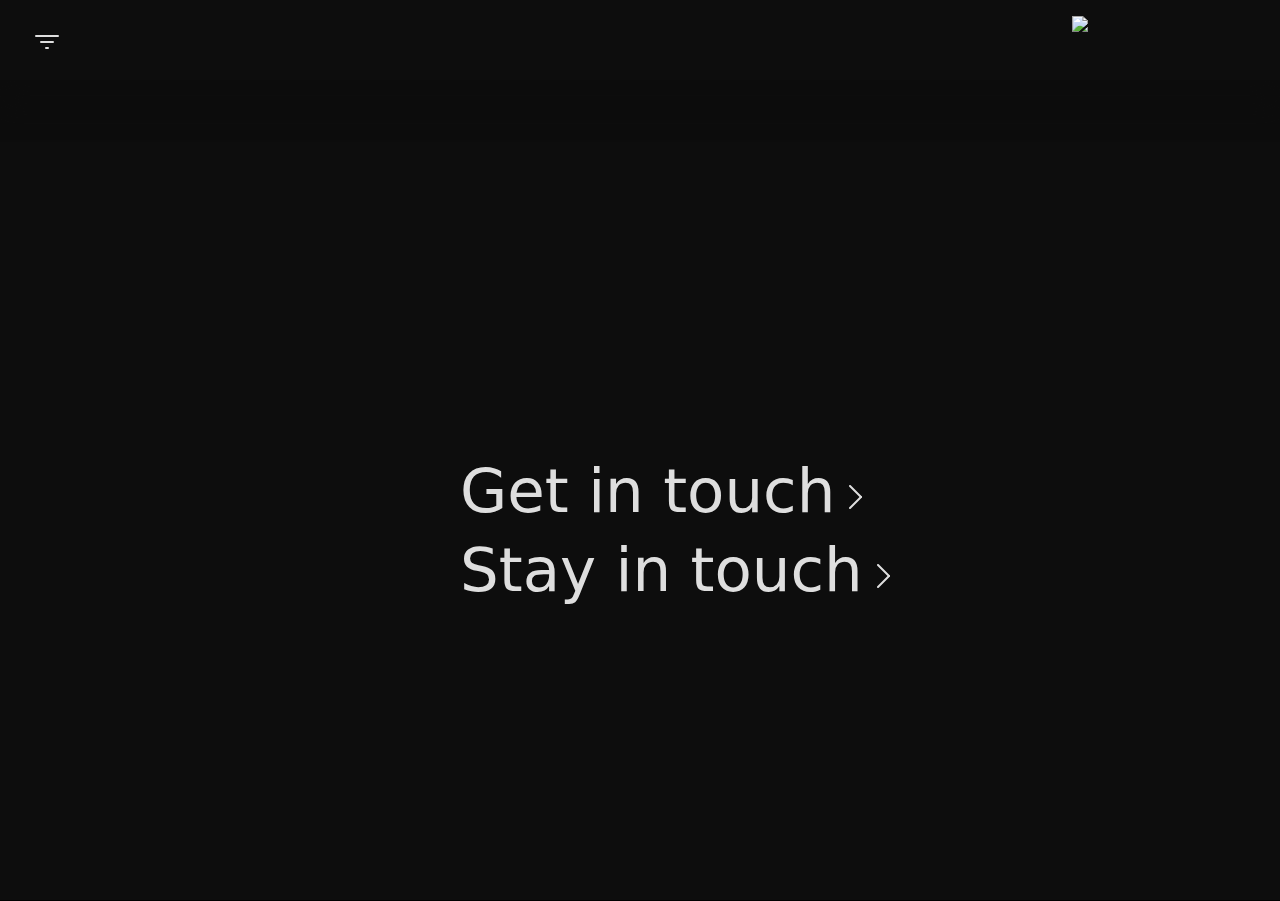
==== commit 460bf204: "good" ====
--- a/main/contact.html
+++ b/main/contact.html
@@ -71,15 +71,14 @@
                 <span class="font-light text-xxxl"></span>
               </div>
               <div class="col-8@xl col-8@lg col-8@md col@sm col@xs text-left@lg text-left@md">
-              <div class="width-100% font-light text-xxxl padding-top-xs link-fx-del cursor-pointer" aria-controls="modal-form-1"><span>Get in touch</span><svg class="icon" viewBox="0 0 12 12" aria-hidden="true" fill="none" stroke="currentColor" stroke-linecap="round" stroke-linejoin="round"><line x1="9" y1="6" x2="3.5" y2="11.5"/><line x1="3.5" y1="0.5" x2="9" y2="6"/></svg></button>
-              </div>
-                <div class="width-100% font-light text-xxxl padding-top-xs link-fx-del cursor-pointer" aria-controls="modal-form"><span>Stay in touch</span><svg class="icon" viewBox="0 0 12 12" aria-hidden="true" fill="none" stroke="currentColor" stroke-linecap="round" stroke-linejoin="round"><line x1="9" y1="6" x2="3.5" y2="11.5"/><line x1="3.5" y1="0.5" x2="9" y2="6"/></svg></button>
-                  </div>
+              <div class="width-100% font-light text-xxxl padding-top-xs link-fx-del cursor-pointer" aria-controls="modal-form-1"><span>Get in touch</span><svg class="icon" viewBox="0 0 12 12" aria-hidden="true" fill="none" stroke="currentColor" stroke-linecap="round" stroke-linejoin="round"><line x1="9" y1="6" x2="3.5" y2="11.5"/><line x1="3.5" y1="0.5" x2="9" y2="6"/></svg></div>
+              <div class="width-100% font-light text-xxxl padding-top-xs link-fx-del cursor-pointer" aria-controls="modal-form"><span>Stay in touch</span><svg class="icon" viewBox="0 0 12 12" aria-hidden="true" fill="none" stroke="currentColor" stroke-linecap="round" stroke-linejoin="round"><line x1="9" y1="6" x2="3.5" y2="11.5"/><line x1="3.5" y1="0.5" x2="9" y2="6"/></svg></div>
+                  
+            </div>
+                </div>
                     </div>
-            
                   </section>
-                  </main>
-
+                </main>
 
                     <div class="modal modal--animate-scale flex flex-center bg-contrast-lower bg-opacity-90% padding-md js-modal z-index-3" id="modal-form-1" data-modal-prevent-scroll="body">
                     <div class="modal__content width-100% max-width-xs max-height-100% overflow-auto padding-md bg radius-md shadow-md" role="alertdialog" aria-labelledby="modal-form-title" aria-describedby="modal-form-description">
@@ -204,8 +203,6 @@
               </div>
             </div>
           </div><!---END--->
-
-<script src="/assets/js/contact-page.js"></script>
 <script src="assets/js/scripts.js"></script>
 </body>
 </html>
--- a/main/assets/css/style.css
+++ b/main/assets/css/style.css
@@ -1,3 +1,4 @@
+@charset "UTF-8";
 .container {
   width: calc(100% - 2*var(--component-padding));
   margin-left: auto;
@@ -13667,307 +13668,327 @@
   }
 }
 :root, [data-theme=default] {
-  --color-primary-darker: hsl(250, 84%, 38%);
-  --color-primary-darker-h: 250;
-  --color-primary-darker-s: 84%;
-  --color-primary-darker-l: 38%;
-  --color-primary-dark: hsl(250, 84%, 46%);
-  --color-primary-dark-h: 250;
-  --color-primary-dark-s: 84%;
-  --color-primary-dark-l: 46%;
-  --color-primary: hsl(250, 84%, 54%);
-  --color-primary-h: 250;
-  --color-primary-s: 84%;
-  --color-primary-l: 54%;
-  --color-primary-light: hsl(250, 84%, 60%);
-  --color-primary-light-h: 250;
-  --color-primary-light-s: 84%;
-  --color-primary-light-l: 60%;
-  --color-primary-lighter: hsl(250, 84%, 67%);
-  --color-primary-lighter-h: 250;
-  --color-primary-lighter-s: 84%;
-  --color-primary-lighter-l: 67%;
-  --color-accent-darker: hsl(342, 89%, 38%);
-  --color-accent-darker-h: 342;
-  --color-accent-darker-s: 89%;
-  --color-accent-darker-l: 38%;
-  --color-accent-dark: hsl(342, 89%, 43%);
-  --color-accent-dark-h: 342;
-  --color-accent-dark-s: 89%;
-  --color-accent-dark-l: 43%;
-  --color-accent: hsl(342, 89%, 48%);
-  --color-accent-h: 342;
-  --color-accent-s: 89%;
-  --color-accent-l: 48%;
-  --color-accent-light: hsl(342, 89%, 56%);
-  --color-accent-light-h: 342;
-  --color-accent-light-s: 89%;
-  --color-accent-light-l: 56%;
-  --color-accent-lighter: hsl(342, 89%, 62%);
-  --color-accent-lighter-h: 342;
-  --color-accent-lighter-s: 89%;
-  --color-accent-lighter-l: 62%;
-  --color-black: hsl(204, 28%, 7%);
-  --color-black-h: 204;
-  --color-black-s: 28%;
-  --color-black-l: 7%;
+  --color-primary-darker: hsl(0, 0%, 0%);
+  --color-primary-darker-h: 0;
+  --color-primary-darker-s: 0%;
+  --color-primary-darker-l: 0%;
+  --color-primary-dark: hsl(0, 0%, 2%);
+  --color-primary-dark-h: 0;
+  --color-primary-dark-s: 0%;
+  --color-primary-dark-l: 2%;
+  --color-primary: hsl(0, 0%, 5%);
+  --color-primary-h: 0;
+  --color-primary-s: 0%;
+  --color-primary-l: 5%;
+  --color-primary-light: hsl(0, 0%, 15%);
+  --color-primary-light-h: 0;
+  --color-primary-light-s: 0%;
+  --color-primary-light-l: 15%;
+  --color-primary-lighter: hsl(0, 0%, 25%);
+  --color-primary-lighter-h: 0;
+  --color-primary-lighter-s: 0%;
+  --color-primary-lighter-l: 25%;
+  --color-accent-darker: hsl(36, 99%, 36%);
+  --color-accent-darker-h: 36;
+  --color-accent-darker-s: 99%;
+  --color-accent-darker-l: 36%;
+  --color-accent-dark: hsl(36, 99%, 46%);
+  --color-accent-dark-h: 36;
+  --color-accent-dark-s: 99%;
+  --color-accent-dark-l: 46%;
+  --color-accent: hsl(36, 99%, 56%);
+  --color-accent-h: 36;
+  --color-accent-s: 99%;
+  --color-accent-l: 56%;
+  --color-accent-light: hsl(36, 99%, 66%);
+  --color-accent-light-h: 36;
+  --color-accent-light-s: 99%;
+  --color-accent-light-l: 66%;
+  --color-accent-lighter: hsl(36, 99%, 76%);
+  --color-accent-lighter-h: 36;
+  --color-accent-lighter-s: 99%;
+  --color-accent-lighter-l: 76%;
+  --color-b3b3b3-darker: hsl(0, 0%, 50%);
+  --color-b3b3b3-darker-h: 0;
+  --color-b3b3b3-darker-s: 0%;
+  --color-b3b3b3-darker-l: 50%;
+  --color-b3b3b3-dark: hsl(0, 0%, 60%);
+  --color-b3b3b3-dark-h: 0;
+  --color-b3b3b3-dark-s: 0%;
+  --color-b3b3b3-dark-l: 60%;
+  --color-b3b3b3: hsl(0, 0%, 70%);
+  --color-b3b3b3-h: 0;
+  --color-b3b3b3-s: 0%;
+  --color-b3b3b3-l: 70%;
+  --color-b3b3b3-light: hsl(0, 0%, 80%);
+  --color-b3b3b3-light-h: 0;
+  --color-b3b3b3-light-s: 0%;
+  --color-b3b3b3-light-l: 80%;
+  --color-b3b3b3-lighter: hsl(0, 0%, 90%);
+  --color-b3b3b3-lighter-h: 0;
+  --color-b3b3b3-lighter-s: 0%;
+  --color-b3b3b3-lighter-l: 90%;
+  --color-green-accent-darker: hsl(116, 59%, 30%);
+  --color-green-accent-darker-h: 116;
+  --color-green-accent-darker-s: 59%;
+  --color-green-accent-darker-l: 30%;
+  --color-green-accent-dark: hsl(116, 59%, 40%);
+  --color-green-accent-dark-h: 116;
+  --color-green-accent-dark-s: 59%;
+  --color-green-accent-dark-l: 40%;
+  --color-green-accent: hsl(116, 59%, 50%);
+  --color-green-accent-h: 116;
+  --color-green-accent-s: 59%;
+  --color-green-accent-l: 50%;
+  --color-green-accent-light: hsl(116, 59%, 60%);
+  --color-green-accent-light-h: 116;
+  --color-green-accent-light-s: 59%;
+  --color-green-accent-light-l: 60%;
+  --color-green-accent-lighter: hsl(116, 59%, 70%);
+  --color-green-accent-lighter-h: 116;
+  --color-green-accent-lighter-s: 59%;
+  --color-green-accent-lighter-l: 70%;
+  --color-black: hsl(0, 0%, 0%);
+  --color-black-h: 0;
+  --color-black-s: 0%;
+  --color-black-l: 0%;
   --color-white: hsl(0, 0%, 100%);
   --color-white-h: 0;
   --color-white-s: 0%;
   --color-white-l: 100%;
-  --color-warning-darker: hsl(46, 100%, 47%);
-  --color-warning-darker-h: 46;
-  --color-warning-darker-s: 100%;
-  --color-warning-darker-l: 47%;
-  --color-warning-dark: hsl(46, 100%, 50%);
-  --color-warning-dark-h: 46;
-  --color-warning-dark-s: 100%;
-  --color-warning-dark-l: 50%;
-  --color-warning: hsl(46, 100%, 61%);
-  --color-warning-h: 46;
-  --color-warning-s: 100%;
-  --color-warning-l: 61%;
-  --color-warning-light: hsl(46, 100%, 71%);
-  --color-warning-light-h: 46;
-  --color-warning-light-s: 100%;
-  --color-warning-light-l: 71%;
-  --color-warning-lighter: hsl(46, 100%, 80%);
-  --color-warning-lighter-h: 46;
-  --color-warning-lighter-s: 100%;
-  --color-warning-lighter-l: 80%;
-  --color-success-darker: hsl(122, 50%, 47%);
-  --color-success-darker-h: 122;
-  --color-success-darker-s: 50%;
-  --color-success-darker-l: 47%;
-  --color-success-dark: hsl(122, 50%, 52%);
-  --color-success-dark-h: 122;
-  --color-success-dark-s: 50%;
-  --color-success-dark-l: 52%;
-  --color-success: hsl(122, 50%, 60%);
-  --color-success-h: 122;
-  --color-success-s: 50%;
-  --color-success-l: 60%;
-  --color-success-light: hsl(122, 50%, 69%);
-  --color-success-light-h: 122;
-  --color-success-light-s: 50%;
-  --color-success-light-l: 69%;
-  --color-success-lighter: hsl(122, 50%, 76%);
-  --color-success-lighter-h: 122;
-  --color-success-lighter-s: 50%;
-  --color-success-lighter-l: 76%;
-  --color-error-darker: hsl(342, 89%, 38%);
-  --color-error-darker-h: 342;
-  --color-error-darker-s: 89%;
-  --color-error-darker-l: 38%;
-  --color-error-dark: hsl(342, 89%, 43%);
-  --color-error-dark-h: 342;
-  --color-error-dark-s: 89%;
-  --color-error-dark-l: 43%;
-  --color-error: hsl(342, 89%, 48%);
-  --color-error-h: 342;
-  --color-error-s: 89%;
-  --color-error-l: 48%;
-  --color-error-light: hsl(342, 89%, 56%);
-  --color-error-light-h: 342;
-  --color-error-light-s: 89%;
-  --color-error-light-l: 56%;
-  --color-error-lighter: hsl(342, 89%, 62%);
-  --color-error-lighter-h: 342;
-  --color-error-lighter-s: 89%;
-  --color-error-lighter-l: 62%;
-  --color-bg-darker: hsl(210, 4%, 89%);
-  --color-bg-darker-h: 210;
-  --color-bg-darker-s: 4%;
-  --color-bg-darker-l: 89%;
-  --color-bg-dark: hsl(180, 3%, 94%);
-  --color-bg-dark-h: 180;
-  --color-bg-dark-s: 3%;
-  --color-bg-dark-l: 94%;
-  --color-bg: hsl(0, 0%, 100%);
+  --color-warning-darker: hsl(33, 93%, 34%);
+  --color-warning-darker-h: 33;
+  --color-warning-darker-s: 93%;
+  --color-warning-darker-l: 34%;
+  --color-warning-dark: hsl(33, 93%, 44%);
+  --color-warning-dark-h: 33;
+  --color-warning-dark-s: 93%;
+  --color-warning-dark-l: 44%;
+  --color-warning: hsl(33, 93%, 54%);
+  --color-warning-h: 33;
+  --color-warning-s: 93%;
+  --color-warning-l: 54%;
+  --color-warning-light: hsl(33, 93%, 64%);
+  --color-warning-light-h: 33;
+  --color-warning-light-s: 93%;
+  --color-warning-light-l: 64%;
+  --color-warning-lighter: hsl(33, 93%, 74%);
+  --color-warning-lighter-h: 33;
+  --color-warning-lighter-s: 93%;
+  --color-warning-lighter-l: 74%;
+  --color-success-darker: hsl(192, 99%, 19%);
+  --color-success-darker-h: 192;
+  --color-success-darker-s: 99%;
+  --color-success-darker-l: 19%;
+  --color-success-dark: hsl(192, 99%, 29%);
+  --color-success-dark-h: 192;
+  --color-success-dark-s: 99%;
+  --color-success-dark-l: 29%;
+  --color-success: hsl(192, 99%, 39%);
+  --color-success-h: 192;
+  --color-success-s: 99%;
+  --color-success-l: 39%;
+  --color-success-light: hsl(192, 99%, 49%);
+  --color-success-light-h: 192;
+  --color-success-light-s: 99%;
+  --color-success-light-l: 49%;
+  --color-success-lighter: hsl(192, 99%, 59%);
+  --color-success-lighter-h: 192;
+  --color-success-lighter-s: 99%;
+  --color-success-lighter-l: 59%;
+  --color-error-darker: hsl(349, 75%, 36%);
+  --color-error-darker-h: 349;
+  --color-error-darker-s: 75%;
+  --color-error-darker-l: 36%;
+  --color-error-dark: hsl(349, 75%, 44%);
+  --color-error-dark-h: 349;
+  --color-error-dark-s: 75%;
+  --color-error-dark-l: 44%;
+  --color-error: hsl(349, 75%, 51%);
+  --color-error-h: 349;
+  --color-error-s: 75%;
+  --color-error-l: 51%;
+  --color-error-light: hsl(349, 75%, 59%);
+  --color-error-light-h: 349;
+  --color-error-light-s: 75%;
+  --color-error-light-l: 59%;
+  --color-error-lighter: hsl(349, 75%, 67%);
+  --color-error-lighter-h: 349;
+  --color-error-lighter-s: 75%;
+  --color-error-lighter-l: 67%;
+  --color-bg-darker: hsl(0, 0%, 0%);
+  --color-bg-darker-h: 0;
+  --color-bg-darker-s: 0%;
+  --color-bg-darker-l: 0%;
+  --color-bg-dark: hsl(0, 0%, 0%);
+  --color-bg-dark-h: 0;
+  --color-bg-dark-s: 0%;
+  --color-bg-dark-l: 0%;
+  --color-bg: hsl(0, 0%, 0%);
   --color-bg-h: 0;
   --color-bg-s: 0%;
-  --color-bg-l: 100%;
-  --color-bg-light: hsl(180, 3%, 100%);
-  --color-bg-light-h: 180;
-  --color-bg-light-s: 3%;
-  --color-bg-light-l: 100%;
-  --color-bg-lighter: hsl(210, 4%, 100%);
-  --color-bg-lighter-h: 210;
-  --color-bg-lighter-s: 4%;
-  --color-bg-lighter-l: 100%;
-  --color-contrast-lower: hsl(180, 1%, 84%);
-  --color-contrast-lower-h: 180;
-  --color-contrast-lower-s: 1%;
-  --color-contrast-lower-l: 84%;
-  --color-contrast-low: hsl(210, 2%, 64%);
-  --color-contrast-low-h: 210;
-  --color-contrast-low-s: 2%;
-  --color-contrast-low-l: 64%;
-  --color-contrast-medium: hsl(204, 2%, 46%);
-  --color-contrast-medium-h: 204;
-  --color-contrast-medium-s: 2%;
-  --color-contrast-medium-l: 46%;
-  --color-contrast-high: hsl(210, 7%, 21%);
-  --color-contrast-high-h: 210;
-  --color-contrast-high-s: 7%;
-  --color-contrast-high-l: 21%;
-  --color-contrast-higher: hsl(204, 28%, 7%);
-  --color-contrast-higher-h: 204;
-  --color-contrast-higher-s: 28%;
-  --color-contrast-higher-l: 7%;
-}
-
-[data-theme=dark] {
-  --color-primary-darker: hsl(250, 93%, 57%);
-  --color-primary-darker-h: 250;
-  --color-primary-darker-s: 93%;
-  --color-primary-darker-l: 57%;
-  --color-primary-dark: hsl(250, 93%, 61%);
-  --color-primary-dark-h: 250;
-  --color-primary-dark-s: 93%;
-  --color-primary-dark-l: 61%;
-  --color-primary: hsl(250, 93%, 65%);
-  --color-primary-h: 250;
-  --color-primary-s: 93%;
-  --color-primary-l: 65%;
-  --color-primary-light: hsl(250, 93%, 69%);
-  --color-primary-light-h: 250;
-  --color-primary-light-s: 93%;
-  --color-primary-light-l: 69%;
-  --color-primary-lighter: hsl(250, 93%, 72%);
-  --color-primary-lighter-h: 250;
-  --color-primary-lighter-s: 93%;
-  --color-primary-lighter-l: 72%;
-  --color-accent-darker: hsl(342, 92%, 41%);
-  --color-accent-darker-h: 342;
-  --color-accent-darker-s: 92%;
-  --color-accent-darker-l: 41%;
-  --color-accent-dark: hsl(342, 92%, 47%);
-  --color-accent-dark-h: 342;
-  --color-accent-dark-s: 92%;
-  --color-accent-dark-l: 47%;
-  --color-accent: hsl(342, 92%, 54%);
-  --color-accent-h: 342;
-  --color-accent-s: 92%;
-  --color-accent-l: 54%;
-  --color-accent-light: hsl(342, 92%, 60%);
-  --color-accent-light-h: 342;
-  --color-accent-light-s: 92%;
-  --color-accent-light-l: 60%;
-  --color-accent-lighter: hsl(342, 92%, 65%);
-  --color-accent-lighter-h: 342;
-  --color-accent-lighter-s: 92%;
-  --color-accent-lighter-l: 65%;
-  --color-black: hsl(204, 28%, 7%);
-  --color-black-h: 204;
-  --color-black-s: 28%;
-  --color-black-l: 7%;
-  --color-white: hsl(0, 0%, 100%);
-  --color-white-h: 0;
-  --color-white-s: 0%;
-  --color-white-l: 100%;
-  --color-warning-darker: hsl(46, 100%, 47%);
-  --color-warning-darker-h: 46;
-  --color-warning-darker-s: 100%;
-  --color-warning-darker-l: 47%;
-  --color-warning-dark: hsl(46, 100%, 50%);
-  --color-warning-dark-h: 46;
-  --color-warning-dark-s: 100%;
-  --color-warning-dark-l: 50%;
-  --color-warning: hsl(46, 100%, 61%);
-  --color-warning-h: 46;
-  --color-warning-s: 100%;
-  --color-warning-l: 61%;
-  --color-warning-light: hsl(46, 100%, 71%);
-  --color-warning-light-h: 46;
-  --color-warning-light-s: 100%;
-  --color-warning-light-l: 71%;
-  --color-warning-lighter: hsl(46, 100%, 80%);
-  --color-warning-lighter-h: 46;
-  --color-warning-lighter-s: 100%;
-  --color-warning-lighter-l: 80%;
-  --color-success-darker: hsl(122, 50%, 47%);
-  --color-success-darker-h: 122;
-  --color-success-darker-s: 50%;
-  --color-success-darker-l: 47%;
-  --color-success-dark: hsl(122, 50%, 52%);
-  --color-success-dark-h: 122;
-  --color-success-dark-s: 50%;
-  --color-success-dark-l: 52%;
-  --color-success: hsl(122, 50%, 60%);
-  --color-success-h: 122;
-  --color-success-s: 50%;
-  --color-success-l: 60%;
-  --color-success-light: hsl(122, 50%, 69%);
-  --color-success-light-h: 122;
-  --color-success-light-s: 50%;
-  --color-success-light-l: 69%;
-  --color-success-lighter: hsl(122, 50%, 76%);
-  --color-success-lighter-h: 122;
-  --color-success-lighter-s: 50%;
-  --color-success-lighter-l: 76%;
-  --color-error-darker: hsl(342, 92%, 41%);
-  --color-error-darker-h: 342;
-  --color-error-darker-s: 92%;
-  --color-error-darker-l: 41%;
-  --color-error-dark: hsl(342, 92%, 47%);
-  --color-error-dark-h: 342;
-  --color-error-dark-s: 92%;
-  --color-error-dark-l: 47%;
-  --color-error: hsl(342, 92%, 54%);
-  --color-error-h: 342;
-  --color-error-s: 92%;
-  --color-error-l: 54%;
-  --color-error-light: hsl(342, 92%, 60%);
-  --color-error-light-h: 342;
-  --color-error-light-s: 92%;
-  --color-error-light-l: 60%;
-  --color-error-lighter: hsl(342, 92%, 65%);
-  --color-error-lighter-h: 342;
-  --color-error-lighter-s: 92%;
-  --color-error-lighter-l: 65%;
-  --color-bg-darker: hsl(204, 15%, 6%);
-  --color-bg-darker-h: 204;
-  --color-bg-darker-s: 15%;
-  --color-bg-darker-l: 6%;
-  --color-bg-dark: hsl(203, 18%, 9%);
-  --color-bg-dark-h: 203;
-  --color-bg-dark-s: 18%;
-  --color-bg-dark-l: 9%;
-  --color-bg: hsl(203, 24%, 13%);
-  --color-bg-h: 203;
-  --color-bg-s: 24%;
-  --color-bg-l: 13%;
-  --color-bg-light: hsl(203, 18%, 17%);
-  --color-bg-light-h: 203;
-  --color-bg-light-s: 18%;
-  --color-bg-light-l: 17%;
-  --color-bg-lighter: hsl(204, 15%, 20%);
-  --color-bg-lighter-h: 204;
-  --color-bg-lighter-s: 15%;
-  --color-bg-lighter-l: 20%;
-  --color-contrast-lower: hsl(208, 12%, 24%);
-  --color-contrast-lower-h: 208;
-  --color-contrast-lower-s: 12%;
-  --color-contrast-lower-l: 24%;
-  --color-contrast-low: hsl(208, 6%, 40%);
-  --color-contrast-low-h: 208;
-  --color-contrast-low-s: 6%;
-  --color-contrast-low-l: 40%;
-  --color-contrast-medium: hsl(213, 5%, 56%);
-  --color-contrast-medium-h: 213;
-  --color-contrast-medium-s: 5%;
-  --color-contrast-medium-l: 56%;
-  --color-contrast-high: hsl(223, 8%, 82%);
-  --color-contrast-high-h: 223;
-  --color-contrast-high-s: 8%;
-  --color-contrast-high-l: 82%;
-  --color-contrast-higher: hsl(240, 100%, 99%);
-  --color-contrast-higher-h: 240;
-  --color-contrast-higher-s: 100%;
-  --color-contrast-higher-l: 99%;
-  -webkit-font-smoothing: antialiased;
-  -moz-osx-font-smoothing: grayscale;
+  --color-bg-l: 0%;
+  --color-bg-light: hsl(0, 0%, 7%);
+  --color-bg-light-h: 0;
+  --color-bg-light-s: 0%;
+  --color-bg-light-l: 7%;
+  --color-bg-lighter: hsl(0, 0%, 11%);
+  --color-bg-lighter-h: 0;
+  --color-bg-lighter-s: 0%;
+  --color-bg-lighter-l: 11%;
+  --color-contrast-lower: hsl(0, 0%, 7%);
+  --color-contrast-lower-h: 0;
+  --color-contrast-lower-s: 0%;
+  --color-contrast-lower-l: 7%;
+  --color-contrast-low: hsl(0, 0%, 16%);
+  --color-contrast-low-h: 0;
+  --color-contrast-low-s: 0%;
+  --color-contrast-low-l: 16%;
+  --color-contrast-medium: hsl(0, 0%, 52%);
+  --color-contrast-medium-h: 0;
+  --color-contrast-medium-s: 0%;
+  --color-contrast-medium-l: 52%;
+  --color-contrast-high: hsl(0, 0%, 87%);
+  --color-contrast-high-h: 0;
+  --color-contrast-high-s: 0%;
+  --color-contrast-high-l: 87%;
+  --color-contrast-higher: hsl(0, 0%, 100%);
+  --color-contrast-higher-h: 0;
+  --color-contrast-higher-s: 0%;
+  --color-contrast-higher-l: 100%;
+  --gradient-primary-stop-1: hsl(0, 0%, 0%);
+  --gradient-primary-stop-1-h: 0;
+  --gradient-primary-stop-1-s: 0%;
+  --gradient-primary-stop-1-l: 0%;
+  --gradient-primary-stop-2: hsl(218, 15%, 10%);
+  --gradient-primary-stop-2-h: 218;
+  --gradient-primary-stop-2-s: 15%;
+  --gradient-primary-stop-2-l: 10%;
+}
+
+.bg-b3b3b3-darker {
+  background-color: hsla(var(--color-b3b3b3-darker-h), var(--color-b3b3b3-darker-s), var(--color-b3b3b3-darker-l), var(--bg-o, 1));
+}
+
+.bg-b3b3b3-dark {
+  background-color: hsla(var(--color-b3b3b3-dark-h), var(--color-b3b3b3-dark-s), var(--color-b3b3b3-dark-l), var(--bg-o, 1));
+}
+
+.bg-b3b3b3 {
+  background-color: hsla(var(--color-b3b3b3-h), var(--color-b3b3b3-s), var(--color-b3b3b3-l), var(--bg-o, 1));
+}
+
+.bg-b3b3b3-light {
+  background-color: hsla(var(--color-b3b3b3-light-h), var(--color-b3b3b3-light-s), var(--color-b3b3b3-light-l), var(--bg-o, 1));
+}
+
+.bg-b3b3b3-lighter {
+  background-color: hsla(var(--color-b3b3b3-lighter-h), var(--color-b3b3b3-lighter-s), var(--color-b3b3b3-lighter-l), var(--bg-o, 1));
+}
+
+.bg-green-accent-darker {
+  background-color: hsla(var(--color-green-accent-darker-h), var(--color-green-accent-darker-s), var(--color-green-accent-darker-l), var(--bg-o, 1));
+}
+
+.bg-green-accent-dark {
+  background-color: hsla(var(--color-green-accent-dark-h), var(--color-green-accent-dark-s), var(--color-green-accent-dark-l), var(--bg-o, 1));
+}
+
+.bg-green-accent {
+  background-color: hsla(var(--color-green-accent-h), var(--color-green-accent-s), var(--color-green-accent-l), var(--bg-o, 1));
+}
+
+.bg-green-accent-light {
+  background-color: hsla(var(--color-green-accent-light-h), var(--color-green-accent-light-s), var(--color-green-accent-light-l), var(--bg-o, 1));
+}
+
+.bg-green-accent-lighter {
+  background-color: hsla(var(--color-green-accent-lighter-h), var(--color-green-accent-lighter-s), var(--color-green-accent-lighter-l), var(--bg-o, 1));
+}
+
+.bg-gradient-primary {
+  background-image: radial-gradient(var(--gradient-primary-stop-1), var(--gradient-primary-stop-2));
+}
+
+.bg-gradient-primary-top {
+  background-image: linear-gradient(0deg, var(--gradient-primary-stop-1), var(--gradient-primary-stop-2));
+}
+
+.bg-gradient-primary-right {
+  background-image: linear-gradient(90deg, var(--gradient-primary-stop-1), var(--gradient-primary-stop-2));
+}
+
+.bg-gradient-primary-bottom {
+  background-image: linear-gradient(180deg, var(--gradient-primary-stop-1), var(--gradient-primary-stop-2));
+}
+
+.bg-gradient-primary-left {
+  background-image: linear-gradient(270deg, var(--gradient-primary-stop-1), var(--gradient-primary-stop-2));
+}
+
+.border-gradient-primary {
+  -o-border-image: radial-gradient(var(--gradient-primary-stop-1), var(--gradient-primary-stop-2)) 1;
+     border-image: radial-gradient(var(--gradient-primary-stop-1), var(--gradient-primary-stop-2)) 1;
+}
+
+.border-gradient-primary-top {
+  -o-border-image: linear-gradient(0deg, var(--gradient-primary-stop-1), var(--gradient-primary-stop-2)) 1;
+     border-image: linear-gradient(0deg, var(--gradient-primary-stop-1), var(--gradient-primary-stop-2)) 1;
+}
+
+.border-gradient-primary-right {
+  -o-border-image: linear-gradient(90deg, var(--gradient-primary-stop-1), var(--gradient-primary-stop-2)) 1;
+     border-image: linear-gradient(90deg, var(--gradient-primary-stop-1), var(--gradient-primary-stop-2)) 1;
+}
+
+.border-gradient-primary-bottom {
+  -o-border-image: linear-gradient(180deg, var(--gradient-primary-stop-1), var(--gradient-primary-stop-2)) 1;
+     border-image: linear-gradient(180deg, var(--gradient-primary-stop-1), var(--gradient-primary-stop-2)) 1;
+}
+
+.border-gradient-primary-left {
+  -o-border-image: linear-gradient(270deg, var(--gradient-primary-stop-1), var(--gradient-primary-stop-2)) 1;
+     border-image: linear-gradient(270deg, var(--gradient-primary-stop-1), var(--gradient-primary-stop-2)) 1;
+}
+
+.border-b3b3b3-darker {
+  border-color: hsla(var(--color-b3b3b3-darker-h), var(--color-b3b3b3-darker-s), var(--color-b3b3b3-darker-l), var(--bg-o, 1));
+}
+
+.border-b3b3b3-dark {
+  border-color: hsla(var(--color-b3b3b3-dark-h), var(--color-b3b3b3-dark-s), var(--color-b3b3b3-dark-l), var(--bg-o, 1));
+}
+
+.border-b3b3b3 {
+  border-color: hsla(var(--color-b3b3b3-h), var(--color-b3b3b3-s), var(--color-b3b3b3-l), var(--bg-o, 1));
+}
+
+.border-b3b3b3-light {
+  border-color: hsla(var(--color-b3b3b3-light-h), var(--color-b3b3b3-light-s), var(--color-b3b3b3-light-l), var(--bg-o, 1));
+}
+
+.border-b3b3b3-lighter {
+  border-color: hsla(var(--color-b3b3b3-lighter-h), var(--color-b3b3b3-lighter-s), var(--color-b3b3b3-lighter-l), var(--bg-o, 1));
+}
+
+.border-green-accent-darker {
+  border-color: hsla(var(--color-green-accent-darker-h), var(--color-green-accent-darker-s), var(--color-green-accent-darker-l), var(--bg-o, 1));
+}
+
+.border-green-accent-dark {
+  border-color: hsla(var(--color-green-accent-dark-h), var(--color-green-accent-dark-s), var(--color-green-accent-dark-l), var(--bg-o, 1));
+}
+
+.border-green-accent {
+  border-color: hsla(var(--color-green-accent-h), var(--color-green-accent-s), var(--color-green-accent-l), var(--bg-o, 1));
+}
+
+.border-green-accent-light {
+  border-color: hsla(var(--color-green-accent-light-h), var(--color-green-accent-light-s), var(--color-green-accent-light-l), var(--bg-o, 1));
+}
+
+.border-green-accent-lighter {
+  border-color: hsla(var(--color-green-accent-lighter-h), var(--color-green-accent-lighter-s), var(--color-green-accent-lighter-l), var(--bg-o, 1));
 }
 
 @media (min-width: 64rem) {
@@ -14208,6 +14229,740 @@
 
 /* -------------------------------- 
 
+File#: _1_anim-menu-btn
+Title: Animated Menu Button
+Descr: A menu button w/ a morphing icon
+Usage: codyhouse.co/license
+
+-------------------------------- */
+:root {
+  --anim-menu-btn-size: 48px;
+  --anim-menu-btn-transition-duration: .2s;
+  --anim-menu-btn-icon-size: 32px;
+  --anim-menu-btn-icon-stroke: 2px;
+}
+
+.anim-menu-btn {
+  display: flex;
+  justify-content: center;
+  align-items: center;
+  width: var(--anim-menu-btn-size);
+  height: var(--anim-menu-btn-size);
+}
+
+.anim-menu-btn__icon {
+  position: relative;
+  display: block;
+  font-size: var(--anim-menu-btn-icon-size);
+  width: 1em;
+  height: var(--anim-menu-btn-icon-stroke);
+  color: inherit;
+  background-image: linear-gradient(currentColor, currentColor);
+  background-repeat: no-repeat;
+  transform: scale(1);
+}
+.anim-menu-btn__icon::before, .anim-menu-btn__icon::after {
+  content: "";
+  position: absolute;
+  top: 0;
+  left: 0;
+  height: 100%;
+  width: 100%;
+  background-image: inherit;
+  border-radius: inherit;
+}
+
+.anim-menu-btn__icon--close {
+  background-size: 100% 100%;
+  will-change: transform, background-size;
+  transition-property: transform, background-size;
+  transition-duration: var(--anim-menu-btn-transition-duration, 0.2s);
+}
+.anim-menu-btn:active .anim-menu-btn__icon--close {
+  transform: scale(0.9);
+}
+.anim-menu-btn__icon--close::before, .anim-menu-btn__icon--close::after {
+  will-change: inherit;
+  transition: inherit;
+}
+.anim-menu-btn__icon--close::before {
+  transform: translateY(-0.25em) rotate(0);
+}
+.anim-menu-btn__icon--close::after {
+  transform: translateY(0.25em) rotate(0);
+}
+
+.anim-menu-btn--state-b .anim-menu-btn__icon--close {
+  background-size: 0% 100%;
+}
+.anim-menu-btn--state-b .anim-menu-btn__icon--close::before {
+  transform: translateY(0) rotate(45deg);
+}
+.anim-menu-btn--state-b .anim-menu-btn__icon--close::after {
+  transform: translateY(0) rotate(-45deg);
+}
+
+.anim-menu-btn__icon--arrow-left,
+.anim-menu-btn__icon--arrow-right,
+.anim-menu-btn__icon--arrow-up,
+.anim-menu-btn__icon--arrow-down {
+  border-radius: 50em;
+  will-change: transform;
+  transition-property: transform;
+  transition-duration: var(--anim-menu-btn-transition-duration, 0.2s);
+}
+.anim-menu-btn:active .anim-menu-btn__icon--arrow-left,
+.anim-menu-btn:active .anim-menu-btn__icon--arrow-right,
+.anim-menu-btn:active .anim-menu-btn__icon--arrow-up,
+.anim-menu-btn:active .anim-menu-btn__icon--arrow-down {
+  transform: scale(0.9);
+}
+.anim-menu-btn__icon--arrow-left::before, .anim-menu-btn__icon--arrow-left::after,
+.anim-menu-btn__icon--arrow-right::before,
+.anim-menu-btn__icon--arrow-right::after,
+.anim-menu-btn__icon--arrow-up::before,
+.anim-menu-btn__icon--arrow-up::after,
+.anim-menu-btn__icon--arrow-down::before,
+.anim-menu-btn__icon--arrow-down::after {
+  transform-origin: calc(var(--anim-menu-btn-icon-stroke)/2) 50%;
+  will-change: transform, width;
+  transition-property: transform, width;
+  transition-duration: var(--anim-menu-btn-transition-duration, 0.2s);
+}
+.anim-menu-btn__icon--arrow-left::before,
+.anim-menu-btn__icon--arrow-right::before,
+.anim-menu-btn__icon--arrow-up::before,
+.anim-menu-btn__icon--arrow-down::before {
+  transform: translateY(-0.25em) rotate(0);
+}
+.anim-menu-btn__icon--arrow-left::after,
+.anim-menu-btn__icon--arrow-right::after,
+.anim-menu-btn__icon--arrow-up::after,
+.anim-menu-btn__icon--arrow-down::after {
+  transform: translateY(0.25em) rotate(0);
+}
+
+.anim-menu-btn__icon--arrow-right {
+  transform: rotate(180deg);
+}
+.anim-menu-btn:active .anim-menu-btn__icon--arrow-right {
+  transform: rotate(180deg) scale(0.9);
+}
+
+.anim-menu-btn--state-b .anim-menu-btn__icon--arrow-left::before, .anim-menu-btn--state-b .anim-menu-btn__icon--arrow-left::after,
+.anim-menu-btn--state-b .anim-menu-btn__icon--arrow-right::before,
+.anim-menu-btn--state-b .anim-menu-btn__icon--arrow-right::after,
+.anim-menu-btn--state-b .anim-menu-btn__icon--arrow-up::before,
+.anim-menu-btn--state-b .anim-menu-btn__icon--arrow-up::after,
+.anim-menu-btn--state-b .anim-menu-btn__icon--arrow-down::before,
+.anim-menu-btn--state-b .anim-menu-btn__icon--arrow-down::after {
+  width: 50%;
+}
+.anim-menu-btn--state-b .anim-menu-btn__icon--arrow-left::before,
+.anim-menu-btn--state-b .anim-menu-btn__icon--arrow-right::before,
+.anim-menu-btn--state-b .anim-menu-btn__icon--arrow-up::before,
+.anim-menu-btn--state-b .anim-menu-btn__icon--arrow-down::before {
+  transform: translateY(0) rotate(-45deg);
+}
+.anim-menu-btn--state-b .anim-menu-btn__icon--arrow-left::after,
+.anim-menu-btn--state-b .anim-menu-btn__icon--arrow-right::after,
+.anim-menu-btn--state-b .anim-menu-btn__icon--arrow-up::after,
+.anim-menu-btn--state-b .anim-menu-btn__icon--arrow-down::after {
+  transform: translateY(0) rotate(45deg);
+}
+.anim-menu-btn--state-b:active .anim-menu-btn__icon--arrow-up {
+  transform: rotate(90deg) scale(0.9);
+}
+.anim-menu-btn--state-b .anim-menu-btn__icon--arrow-up {
+  transform: rotate(90deg);
+}
+.anim-menu-btn--state-b:active .anim-menu-btn__icon--arrow-down {
+  transform: rotate(-90deg) scale(0.9);
+}
+.anim-menu-btn--state-b .anim-menu-btn__icon--arrow-down {
+  transform: rotate(-90deg);
+}
+
+/* -------------------------------- 
+
+File#: _1_animated-headline
+Title: Animated Headline
+Descr: A collection of word replacement effects
+Usage: codyhouse.co/license
+
+-------------------------------- */
+.text-anim__wrapper {
+  position: relative;
+  display: inline-block;
+}
+
+.js .text-anim__word {
+  position: absolute;
+  top: 0;
+  left: 0;
+  z-index: 1;
+  display: inline-block;
+  white-space: nowrap;
+}
+.js .text-anim__word--in {
+  position: relative;
+  z-index: 2;
+}
+
+.js .text-anim--rotate {
+  --text-anim-duration: 0.85s;
+  --text-anim-pause: 2.5s;
+}
+.js .text-anim--rotate .text-anim__wrapper {
+  perspective: 300px;
+}
+.js .text-anim--rotate .text-anim__word {
+  opacity: 0;
+  -webkit-backface-visibility: hidden;
+          backface-visibility: hidden;
+  transform-origin: 50% 100%;
+  transform: rotateX(-180deg);
+  transition: opacity calc(var(--text-anim-duration) / 3) var(--ease-out), transform var(--text-anim-duration) var(--ease-out-back);
+}
+.js .text-anim--rotate .text-anim__word--in {
+  opacity: 1;
+  transform: rotateX(0deg);
+}
+.js .text-anim--rotate .text-anim__word--out {
+  opacity: 0;
+  transform: rotateX(180deg);
+  transition: opacity calc(var(--text-anim-duration) / 6) var(--ease-out), transform var(--text-anim-duration) var(--ease-out-back);
+}
+
+.js .text-anim--loader {
+  --text-anim-duration: 2.5s;
+  --text-anim-pause: 0s;
+}
+.js .text-anim--loader .text-anim__word {
+  color: transparent;
+  transition: color 0.2s;
+}
+.js .text-anim--loader .text-anim__word::after {
+  content: "";
+  position: absolute;
+  left: 0;
+  bottom: -2px;
+  height: 2px;
+  width: 100%;
+  background-color: currentColor;
+  transform-origin: left center;
+  transform: translateY(100%) scaleX(0);
+  transition: transform var(--text-anim-duration) var(--ease-out);
+}
+.js .text-anim--loader .text-anim__word--in {
+  color: currentColor;
+}
+.js .text-anim--loader .text-anim__word--in::after {
+  transform: translateY(100%) scaleX(1);
+}
+.js .text-anim--loader .text-anim__word--out {
+  color: transparent;
+}
+.js .text-anim--loader .text-anim__word--out::after {
+  transition: none;
+  transform: translateY(100%) scaleX(0);
+}
+
+.js .text-anim--slide {
+  --text-anim-duration: 0.5s;
+  --text-anim-pause: 2.5s;
+}
+.js .text-anim--slide .text-anim__wrapper {
+  -webkit-clip-path: polygon(0% 0%, 100% 0%, 100% 100%, 0% 100%);
+          clip-path: polygon(0% 0%, 100% 0%, 100% 100%, 0% 100%);
+  padding: 0.1em 0;
+}
+.js .text-anim--slide .text-anim__word {
+  height: 100%;
+  transform: translateY(-100%);
+}
+.js .text-anim--slide .text-anim__word--in,
+.js .text-anim--slide .text-anim__word--out {
+  -webkit-animation-duration: var(--text-anim-duration);
+          animation-duration: var(--text-anim-duration);
+  -webkit-animation-timing-function: var(--ease-out-back);
+          animation-timing-function: var(--ease-out-back);
+}
+.js .text-anim--slide .text-anim__word--in {
+  -webkit-animation-name: text-anim-slide-in;
+          animation-name: text-anim-slide-in;
+  -webkit-animation-fill-mode: forwards;
+          animation-fill-mode: forwards;
+}
+.js .text-anim--slide .text-anim__word--out {
+  -webkit-animation-name: text-anim-slide-out;
+          animation-name: text-anim-slide-out;
+}
+
+@-webkit-keyframes text-anim-slide-in {
+  from {
+    transform: translateY(-100%);
+  }
+  to {
+    transform: translateY(0%);
+  }
+}
+
+@keyframes text-anim-slide-in {
+  from {
+    transform: translateY(-100%);
+  }
+  to {
+    transform: translateY(0%);
+  }
+}
+@-webkit-keyframes text-anim-slide-out {
+  from {
+    transform: translateY(0%);
+  }
+  to {
+    transform: translateY(100%);
+  }
+}
+@keyframes text-anim-slide-out {
+  from {
+    transform: translateY(0%);
+  }
+  to {
+    transform: translateY(100%);
+  }
+}
+.js .text-anim--zoom {
+  --text-anim-duration: 0.85s;
+  --text-anim-pause: 2.5s;
+}
+.js .text-anim--zoom .text-anim__wrapper {
+  perspective: 300px;
+}
+.js .text-anim--zoom .text-anim__word {
+  opacity: 0;
+  transform: translateZ(100px);
+  transition: opacity var(--text-anim-duration), transform var(--text-anim-duration) var(--ease-out);
+}
+.js .text-anim--zoom .text-anim__word--in {
+  opacity: 1;
+  transform: translateZ(0);
+}
+.js .text-anim--zoom .text-anim__word--out {
+  opacity: 0;
+  transform: translateZ(-100px);
+}
+
+.js .text-anim--push {
+  --text-anim-duration: 0.65s;
+  --text-anim-pause: 2.5s;
+}
+.js .text-anim--push .text-anim__word {
+  opacity: 0;
+  transform: translateX(-100px);
+  transition: none;
+}
+.js .text-anim--push .text-anim__word--in,
+.js .text-anim--push .text-anim__word--out {
+  transition: opacity var(--text-anim-duration), transform var(--text-anim-duration) var(--ease-out-back);
+}
+.js .text-anim--push .text-anim__word--in {
+  opacity: 1;
+  transform: translateX(0);
+}
+.js .text-anim--push .text-anim__word--out {
+  opacity: 0;
+  transform: translateX(100px);
+}
+
+.js .text-anim--clip {
+  --text-anim-duration: 0.7s;
+  --text-anim-pause: 2s;
+  --text-anim-border-width: 2px;
+}
+.js .text-anim--clip .text-anim__wrapper {
+  overflow: hidden;
+  vertical-align: top;
+}
+.js .text-anim--clip .text-anim__wrapper::after {
+  content: "";
+  position: absolute;
+  right: 0;
+  top: calc(50% - 0.7em);
+  height: 1.4em;
+  width: var(--text-anim-border-width);
+  background-color: var(--color-accent);
+}
+.js .text-anim--clip .text-anim__wrapper--pulse::after {
+  -webkit-animation: text-anim-pulse 0.8s infinite;
+          animation: text-anim-pulse 0.8s infinite;
+}
+.js .text-anim--clip .text-anim__word {
+  opacity: 0;
+  padding-right: var(--text-anim-border-width);
+}
+.js .text-anim--clip .text-anim__word--in {
+  opacity: 1;
+}
+
+@-webkit-keyframes text-anim-pulse {
+  0%, 100% {
+    opacity: 1;
+  }
+  50% {
+    opacity: 0;
+  }
+}
+
+@keyframes text-anim-pulse {
+  0%, 100% {
+    opacity: 1;
+  }
+  50% {
+    opacity: 0;
+  }
+}
+/* -------------------------------- 
+
+File#: _1_author
+Title: Author
+Descr: Author introduction card
+Usage: codyhouse.co/license
+
+-------------------------------- */
+:root {
+  --author-img-size: 4em;
+}
+
+.author {
+  display: grid;
+  grid-template-columns: var(--author-img-size) 1fr;
+  grid-gap: var(--space-sm);
+}
+
+.author__img-wrapper {
+  display: inline-block;
+  border-radius: 50%;
+  width: var(--author-img-size);
+  height: var(--author-img-size);
+  overflow: hidden;
+  transition: transform 0.3s var(--ease-out-back);
+}
+.author__img-wrapper:hover {
+  transform: scale(1.1);
+}
+.author__img-wrapper img {
+  display: block;
+  width: inherit;
+  height: inherit;
+  -o-object-fit: cover;
+     object-fit: cover;
+}
+
+.author__content a {
+  color: inherit;
+}
+.author__content a:hover {
+  color: var(--color-primary);
+}
+
+.author--meta {
+  --author-img-size: 3em;
+  align-items: center;
+  grid-gap: var(--space-xs);
+}
+
+.author--minimal {
+  --author-img-size: 2.4em;
+  align-items: center;
+  grid-gap: var(--space-xxs);
+}
+
+.author--featured {
+  --author-img-size: 6em;
+  grid-template-columns: 1fr;
+  justify-content: center;
+  text-align: center;
+}
+.author--featured .author__img-wrapper {
+  margin-left: auto;
+  margin-right: auto;
+}
+
+.author__social {
+  --size: 40px;
+  width: var(--size);
+  height: var(--size);
+  display: flex;
+  background-color: hsla(var(--color-contrast-higher-h), var(--color-contrast-higher-s), var(--color-contrast-higher-l), 0.1);
+  border-radius: 50%;
+  transition: 0.2s;
+}
+.author__social .icon {
+  --size: 16px;
+  display: block;
+  margin: auto;
+  color: var(--color-contrast-higher);
+  transition: color 0.2s;
+}
+.author__social:hover {
+  background-color: hsla(var(--color-contrast-higher-h), var(--color-contrast-higher-s), var(--color-contrast-higher-l), 0.075);
+}
+.author__social:hover .icon {
+  color: var(--color-primary);
+}
+
+/* -------------------------------- 
+
+File#: _1_drop-cap
+Title: Drop Cap
+Descr: Make the first letter of a paragraph larger in size
+Usage: codyhouse.co/license
+
+-------------------------------- */
+:root {
+  --drop-cap-lines: 3;
+}
+
+.drop-cap::first-letter {
+  float: left;
+  line-height: 1;
+  font-size: calc(1em * var(--drop-cap-lines) * var(--body-line-height));
+  padding: 0 0.125em 0 0;
+  text-transform: uppercase;
+  color: var(--color-contrast-higher);
+}
+
+.text-component .drop-cap::first-letter {
+  font-size: calc(1em * var(--drop-cap-lines) * var(--body-line-height) * var(--line-height-multiplier));
+}
+
+/* -------------------------------- 
+
+File#: _1_link-effects
+Title: Link Effects
+Descr: A collection of link effects
+Usage: codyhouse.co/license
+
+-------------------------------- */
+.link-fx-1 {
+  position: relative;
+  display: inline-flex;
+  align-items: center;
+  height: 32px;
+  padding: 0 6px;
+  text-decoration: none;
+  -webkit-font-smoothing: antialiased;
+  -moz-osx-font-smoothing: grayscale;
+}
+.link-fx-1 .icon {
+  position: absolute;
+  right: 0;
+  bottom: 0;
+  transform: translateX(100%) rotate(90deg);
+  font-size: 32px;
+}
+.link-fx-1 .icon circle {
+  stroke-dasharray: 100;
+  stroke-dashoffset: 100;
+  transition: stroke-dashoffset 0.2s;
+}
+.link-fx-1 .icon line {
+  transition: transform 0.4s;
+  transform-origin: 13px 15px;
+}
+.link-fx-1 .icon line:last-child {
+  transform-origin: 19px 15px;
+}
+.link-fx-1::before {
+  content: "";
+  position: absolute;
+  bottom: 0;
+  left: 0;
+  width: 100%;
+  height: 1px;
+  background-color: currentColor;
+  transform-origin: right center;
+  transition: transform 0.2s 0.1s;
+}
+.link-fx-1:hover .icon circle {
+  stroke-dashoffset: 200;
+  transition: stroke-dashoffset 0.2s 0.1s;
+}
+.link-fx-1:hover .icon line {
+  transform: rotate(-180deg);
+}
+.link-fx-1:hover .icon line:last-child {
+  transform: rotate(180deg);
+}
+.link-fx-1:hover::before {
+  transform: translateX(17px) scaleX(0);
+  transition: transform 0.2s;
+}
+
+.link-fx-2 {
+  position: relative;
+  display: inline-block;
+  padding: 4px 6px;
+  color: var(--color-contrast-higher);
+  text-decoration: none;
+  background-image: linear-gradient(var(--color-contrast-higher), var(--color-contrast-higher));
+  background-size: 100% 1px;
+  background-repeat: repeat-x;
+  background-position: left bottom;
+  will-change: background-size;
+  transition: background-size 0.3s var(--ease-out);
+  -webkit-font-smoothing: antialiased;
+  -moz-osx-font-smoothing: grayscale;
+}
+.link-fx-2::after {
+  content: attr(data-link-fx-clone);
+  color: var(--color-bg);
+  position: absolute;
+  top: 0;
+  left: 0;
+  width: 100%;
+  height: 100%;
+  padding: inherit;
+  will-change: clip-path, transform;
+  -webkit-clip-path: polygon(0% 100%, 100% 100%, 100% 100%, 0% 100%);
+          clip-path: polygon(0% 100%, 100% 100%, 100% 100%, 0% 100%);
+  transform: translateY(4px);
+  transition: transform 0.3s, -webkit-clip-path 0.3s;
+  transition: clip-path 0.3s, transform 0.3s;
+  transition: clip-path 0.3s, transform 0.3s, -webkit-clip-path 0.3s;
+  transition-timing-function: var(--ease-out);
+}
+.link-fx-2:hover {
+  background-size: 100% 100%;
+}
+.link-fx-2:hover::after {
+  -webkit-clip-path: polygon(0% 0%, 100% 0%, 100% 100%, 0% 100%);
+          clip-path: polygon(0% 0%, 100% 0%, 100% 100%, 0% 100%);
+  transform: translateY(0px);
+}
+
+.link-fx-3 {
+  position: relative;
+  display: inline-flex;
+  padding: 4px 6px;
+  text-decoration: none;
+  align-items: center;
+}
+.link-fx-3 .icon {
+  display: block;
+  font-size: 12px;
+  margin-left: 8px;
+  position: relative;
+  opacity: 0;
+  visibility: hidden;
+  will-change: transform;
+  transform: translateY(10px);
+  transition: opacity 0.3s, transform 0.3s var(--ease-out), visibility 0s 0.3s;
+}
+.link-fx-3 .icon line {
+  transform-origin: 9px 6px;
+  will-change: transform;
+  transition: transform 0.3s var(--ease-out);
+}
+.link-fx-3 .icon line:first-child {
+  transform: rotate(20deg);
+}
+.link-fx-3 .icon line:last-child {
+  transform: rotate(-20deg);
+}
+.link-fx-3::before {
+  content: "";
+  position: absolute;
+  bottom: 0;
+  left: 0;
+  width: calc(100% - 18px);
+  height: 1px;
+  background-color: currentColor;
+  transition: 0.3s var(--ease-out);
+}
+.link-fx-3:hover .icon {
+  opacity: 1;
+  visibility: visible;
+  transform: translateY(0);
+  transition: opacity 0.3s, transform 0.3s var(--ease-out);
+}
+.link-fx-3:hover .icon line:first-child, .link-fx-3:hover .icon line:last-child {
+  transform: rotate(0);
+}
+.link-fx-3:hover::before {
+  width: 100%;
+}
+
+.link-fx-4 {
+  position: relative;
+  display: inline-block;
+  padding: 6px 10px;
+  background-color: var(--color-contrast-lower);
+  color: var(--color-contrast-higher);
+  text-decoration: none;
+  -webkit-font-smoothing: antialiased;
+  -moz-osx-font-smoothing: grayscale;
+}
+.link-fx-4::before {
+  content: attr(data-link-fx-clone);
+  position: absolute;
+  z-index: 1;
+  top: 0;
+  left: 0;
+  width: 100%;
+  height: 100%;
+  display: flex;
+  align-items: center;
+  justify-content: center;
+  background-color: var(--color-contrast-higher);
+  color: var(--color-bg);
+  will-change: clip-path;
+  -webkit-clip-path: polygon(0% 0%, 1px 0%, 1px 100%, 0% 100%);
+          clip-path: polygon(0% 0%, 1px 0%, 1px 100%, 0% 100%);
+  transition: -webkit-clip-path 0.3s var(--ease-out);
+  transition: clip-path 0.3s var(--ease-out);
+  transition: clip-path 0.3s var(--ease-out), -webkit-clip-path 0.3s var(--ease-out);
+}
+.link-fx-4:hover::before {
+  -webkit-clip-path: polygon(0% 0%, 100% 0%, 100% 100%, 0% 100%);
+          clip-path: polygon(0% 0%, 100% 0%, 100% 100%, 0% 100%);
+}
+
+.link-fx-5 {
+  display: inline-block;
+  padding: 4px 0;
+  text-decoration: none;
+  background-image: url("data:image/svg+xml,%3Csvg xmlns='http://www.w3.org/2000/svg' width='16' height='4' viewBox='0 0 16 4'%3E%3Cpath d='M0,3.5c4,0,4-3,8-3s4,3,8,3' fill='none' stroke='%232a6df4' opacity='0.5' stroke-miterlimit='10'/%3E%3C/svg%3E");
+  background-repeat: repeat-x;
+  background-position: 0px 100%;
+  background-size: 0;
+}
+.link-fx-5:hover {
+  background-size: 16px 4px;
+  -webkit-animation: link-fx-5-animation 0.4s linear infinite;
+          animation: link-fx-5-animation 0.4s linear infinite;
+}
+
+@-webkit-keyframes link-fx-5-animation {
+  from {
+    background-position: 0px 100%;
+  }
+  to {
+    background-position: 16px 100%;
+  }
+}
+
+@keyframes link-fx-5-animation {
+  from {
+    background-position: 0px 100%;
+  }
+  to {
+    background-position: 16px 100%;
+  }
+}
+/* -------------------------------- 
+
 File#: _1_list
 Title: List
 Descr: Custom list component
@@ -14342,5 +15097,3328 @@
 }
 
 /* #endregion */
+/* -------------------------------- 
+
+File#: _1_modal-window
+Title: Modal Window
+Descr: A modal dialog used to display critical information
+Usage: codyhouse.co/license
+
+-------------------------------- */
+.modal {
+  position: fixed;
+  z-index: var(--z-index-overlay, 15);
+  width: 100%;
+  height: 100%;
+  left: 0;
+  top: 0;
+  opacity: 0;
+  visibility: hidden;
+}
+.modal:not(.modal--is-visible) {
+  pointer-events: none;
+  background-color: transparent;
+}
+
+.modal--is-visible {
+  opacity: 1;
+  visibility: visible;
+}
+
+.modal__close-btn {
+  display: flex;
+  flex-shrink: 0;
+  border-radius: 50%;
+  transition: 0.2s;
+}
+.modal__close-btn .icon {
+  display: block;
+  margin: auto;
+}
+
+.modal__close-btn--outer {
+  width: 48px;
+  height: 48px;
+  position: fixed;
+  top: var(--space-sm);
+  right: var(--space-sm);
+  z-index: var(--z-index-fixed-element, 10);
+  background-color: hsla(var(--color-black-h), var(--color-black-s), var(--color-black-l), 0.9);
+  transition: 0.2s;
+}
+.modal__close-btn--outer .icon {
+  color: var(--color-white);
+  transition: transform 0.3s var(--ease-out-back);
+}
+.modal__close-btn--outer:hover {
+  background-color: hsla(var(--color-black-h), var(--color-black-s), var(--color-black-l), 1);
+}
+.modal__close-btn--outer:hover .icon {
+  transform: scale(1.1);
+}
+
+.modal__close-btn--inner {
+  --size: 32px;
+  width: var(--size);
+  height: var(--size);
+  background-color: var(--color-bg-light);
+  box-shadow: var(--inner-glow), var(--shadow-sm);
+  transition: 0.2s;
+}
+.modal__close-btn--inner .icon {
+  color: inherit;
+}
+.modal__close-btn--inner:hover {
+  background-color: var(--color-bg-lighter);
+  box-shadow: var(--inner-glow), var(--shadow-md);
+}
+
+:root {
+  --modal-transition-duration: 0.2s;
+}
+
+@media (prefers-reduced-motion: no-preference) {
+  .modal--animate-fade {
+    --modal-transition-duration: 0.2s;
+    transition: opacity var(--modal-transition-duration), background-color var(--modal-transition-duration), visibility 0s var(--modal-transition-duration);
+  }
+  .modal--animate-fade.modal--is-visible {
+    transition: opacity var(--modal-transition-duration), background-color var(--modal-transition-duration), visibility 0s;
+  }
+
+  .modal--animate-scale,
+.modal--animate-translate-up,
+.modal--animate-translate-down,
+.modal--animate-translate-right,
+.modal--animate-translate-left {
+    --modal-transition-duration: .2s;
+    transition: opacity var(--modal-transition-duration), background-color var(--modal-transition-duration), visibility 0s var(--modal-transition-duration);
+  }
+  .modal--animate-scale .modal__content,
+.modal--animate-translate-up .modal__content,
+.modal--animate-translate-down .modal__content,
+.modal--animate-translate-right .modal__content,
+.modal--animate-translate-left .modal__content {
+    will-change: transform;
+    transition: transform var(--modal-transition-duration) var(--ease-out);
+  }
+  .modal--animate-scale.modal--is-visible,
+.modal--animate-translate-up.modal--is-visible,
+.modal--animate-translate-down.modal--is-visible,
+.modal--animate-translate-right.modal--is-visible,
+.modal--animate-translate-left.modal--is-visible {
+    transition: opacity var(--modal-transition-duration), background-color var(--modal-transition-duration), visibility 0s;
+  }
+  .modal--animate-scale.modal--is-visible .modal__content,
+.modal--animate-translate-up.modal--is-visible .modal__content,
+.modal--animate-translate-down.modal--is-visible .modal__content,
+.modal--animate-translate-right.modal--is-visible .modal__content,
+.modal--animate-translate-left.modal--is-visible .modal__content {
+    transform: scale(1);
+  }
+
+  .modal--animate-slide-up,
+.modal--animate-slide-down,
+.modal--animate-slide-right,
+.modal--animate-slide-left {
+    --modal-transition-duration: 0.3s;
+    transition: opacity 0s var(--modal-transition-duration), background-color var(--modal-transition-duration), visibility 0s var(--modal-transition-duration);
+  }
+  .modal--animate-slide-up .modal__content,
+.modal--animate-slide-down .modal__content,
+.modal--animate-slide-right .modal__content,
+.modal--animate-slide-left .modal__content {
+    will-change: transform;
+    transition: transform var(--modal-transition-duration) var(--ease-out);
+  }
+  .modal--animate-slide-up.modal--is-visible,
+.modal--animate-slide-down.modal--is-visible,
+.modal--animate-slide-right.modal--is-visible,
+.modal--animate-slide-left.modal--is-visible {
+    transition: background-color var(--modal-transition-duration), visibility 0s;
+  }
+  .modal--animate-slide-up.modal--is-visible .modal__content,
+.modal--animate-slide-down.modal--is-visible .modal__content,
+.modal--animate-slide-right.modal--is-visible .modal__content,
+.modal--animate-slide-left.modal--is-visible .modal__content {
+    transform: scale(1);
+  }
+
+  .modal--animate-scale .modal__content {
+    transform: scale(0.95);
+  }
+
+  .modal--animate-translate-up .modal__content {
+    transform: translateY(40px);
+  }
+
+  .modal--animate-translate-down .modal__content {
+    transform: translateY(-40px);
+  }
+
+  .modal--animate-translate-right .modal__content {
+    transform: translateX(-40px);
+  }
+
+  .modal--animate-translate-left .modal__content {
+    transform: translateX(40px);
+  }
+
+  .modal--animate-slide-up .modal__content {
+    transform: translateY(100%);
+  }
+
+  .modal--animate-slide-down .modal__content {
+    transform: translateY(-100%);
+  }
+
+  .modal--animate-slide-right .modal__content {
+    transform: translateX(-100%);
+  }
+
+  .modal--animate-slide-left .modal__content {
+    transform: translateX(100%);
+  }
+}
+.modal--is-loading .modal__content {
+  visibility: hidden;
+}
+.modal--is-loading .modal__loader {
+  display: flex;
+}
+
+.modal__loader {
+  position: fixed;
+  top: 0;
+  left: 0;
+  width: 100%;
+  height: 100%;
+  justify-content: center;
+  align-items: center;
+  display: none;
+  pointer-events: none;
+}
+
+/* -------------------------------- 
+
+File#: _1_off-canvas-content
+Title: Off-Canvas Content
+Descr: An off-canvas section used for complementary content
+Usage: codyhouse.co/license
+
+-------------------------------- */
+:root {
+  --off-canvas-panel-width: 400px;
+  --off-canvas-panel-width-opposite: -400px;
+  --off-canvas-animation-duration: 0.4s;
+}
+
+.off-canvas {
+  overflow: hidden;
+}
+
+.off-canvas__main {
+  position: relative;
+  z-index: 2;
+  height: 100vh;
+  overflow: auto;
+  -webkit-overflow-scrolling: touch;
+  will-change: transform;
+  transition: transform var(--off-canvas-animation-duration) var(--ease-in-out);
+}
+
+.off-canvas--visible .off-canvas__main {
+  transform: translateX(100%);
+}
+
+@media (min-width: 32rem) {
+  .off-canvas--visible:not(.off-canvas--full-width) .off-canvas__main {
+    transform: translateX(var(--off-canvas-panel-width));
+  }
+}
+.off-canvas--right.off-canvas--visible .off-canvas__main {
+  transform: translateX(-100%);
+}
+
+@media (min-width: 32rem) {
+  .off-canvas--right.off-canvas--visible:not(.off-canvas--full-width) .off-canvas__main {
+    transform: translateX(var(--off-canvas-panel-width-opposite));
+  }
+}
+.off-canvas--bottom.off-canvas--visible .off-canvas__main {
+  transform: translateY(-100%);
+}
+
+.off-canvas--top.off-canvas--visible .off-canvas__main {
+  transform: translateY(100%);
+}
+
+.off-canvas__close-btn {
+  display: none;
+}
+
+.js .off-canvas__panel {
+  position: fixed;
+  z-index: 1;
+  top: 0;
+  left: 0;
+  width: 100%;
+  height: 100%;
+  visibility: hidden;
+  background-color: var(--color-bg-dark);
+  transition: visibility var(--off-canvas-animation-duration);
+}
+.js .off-canvas__panel:focus {
+  outline: none;
+}
+@media (min-width: 32rem) {
+  .js .off-canvas:not(.off-canvas--full-width) .off-canvas__panel {
+    width: var(--off-canvas-panel-width);
+  }
+}
+.js .off-canvas__content {
+  height: 100%;
+  overflow-y: auto;
+  -webkit-overflow-scrolling: touch;
+  transform: translateX(-50%);
+  will-change: transform;
+  transition: transform var(--off-canvas-animation-duration) var(--ease-in-out);
+}
+.js .off-canvas__close-btn {
+  --size: 32px;
+  width: var(--size);
+  height: var(--size);
+  display: flex;
+  justify-content: center;
+  align-items: center;
+  border-radius: 50%;
+  background-color: var(--color-bg);
+  box-shadow: var(--inner-glow), var(--shadow-xs);
+  transition: 0.3s;
+}
+.js .off-canvas__close-btn:hover {
+  box-shadow: var(--inner-glow), var(--shadow-sm);
+}
+.js .off-canvas--visible .off-canvas__panel {
+  visibility: visible;
+}
+.js .off-canvas--visible .off-canvas__content {
+  transform: translateX(0);
+}
+.js .off-canvas--visible.off-canvas--bottom, .js .off-canvas--visible.off-canvas--top {
+  transform: translateY(0);
+}
+.js .off-canvas--right .off-canvas__panel {
+  left: auto;
+  right: 0;
+}
+.js .off-canvas--right:not(.off-canvas--visible) .off-canvas__content {
+  transform: translateX(50%);
+}
+.js .off-canvas--bottom:not(.off-canvas--visible) .off-canvas__content {
+  transform: translateY(50px);
+}
+.js .off-canvas--top:not(.off-canvas--visible) .off-canvas__content {
+  transform: translateY(-50px);
+}
+
+.off-canvas--full-width .off-canvas__close-btn {
+  width: 40px;
+  height: 40px;
+}
+@media (min-width: 64rem) {
+  .off-canvas--full-width {
+    --off-canvas-animation-duration: 0.65s;
+  }
+}
+
+/* -------------------------------- 
+
+File#: _1_page-transition
+Title: Page Transition Plugin
+Descr: A plugin to create smooth transitions between pages
+Usage: codyhouse.co/license
+
+-------------------------------- */
+.js-page-trans__content:focus {
+  outline: none;
+}
+
+/* -------------------------------- 
+
+File#: _1_social-sharing
+Title: Social Sharing
+Descr: Social sharing plugin
+Usage: codyhouse.co/license
+
+-------------------------------- */
+.sharebar__btn {
+  --size: 60px;
+  width: var(--size);
+  height: var(--size);
+  display: flex;
+  background: hsla(var(--color-contrast-higher-h), var(--color-contrast-higher-s), var(--color-contrast-higher-l), 0.1);
+  border-radius: 50%;
+  transition: 0.2s;
+}
+.sharebar__btn .icon {
+  --size: 24px;
+  display: block;
+  margin: auto;
+  color: var(--color-contrast-high);
+  transition: color 0.2s;
+}
+.sharebar__btn:hover {
+  background-color: hsla(var(--color-contrast-higher-h), var(--color-contrast-higher-s), var(--color-contrast-higher-l), 0.075);
+  box-shadow: var(--shadow-sm);
+}
+.sharebar__btn:hover .icon {
+  color: var(--color-contrast-higher);
+}
+
+/* -------------------------------- 
+
+File#: _1_swipe-content
+Title: Swipe Content
+Descr: A Vanilla JavaScript plugin to detect touch interactions
+Usage: codyhouse.co/license
+
+-------------------------------- */
+.swipe-content {
+  height: 280px;
+  width: 280px;
+  background-color: var(--color-contrast-low);
+  border-radius: var(--radius-md);
+  cursor: default;
+  transition: background 0.2s;
+}
+.swipe-content:active {
+  background-color: var(--color-contrast-medium);
+}
+
+/* -------------------------------- 
+
+File#: _2_modal-form
+Title: Modal Form
+Descr: Modal window containing a form
+Usage: codyhouse.co/license
+
+-------------------------------- */
+/* -------------------------------- 
+
+File#: _2_off-canvas-navigation
+Title: Off-Canvas Navigation
+Descr: An off-canvas section containing the main navigation
+Usage: codyhouse.co/license
+
+-------------------------------- */
+.offnav-control {
+  --anim-menu-btn-size: 48px;
+  --anim-menu-btn-icon-size: 24px;
+  --anim-menu-btn-icon-stroke: 2px;
+  position: fixed;
+  top: var(--space-sm);
+  left: var(--space-sm);
+  z-index: var(--z-index-fixed-element, 10);
+  border-radius: 50%;
+  transition: transform 0.3s var(--ease-in-out);
+  color: var(--color-contrast-high);
+}
+.offnav-control.anim-menu-btn--state-b {
+  transform: rotate(180deg);
+}
+
+.offnav-control__bg {
+  display: block;
+  fill: var(--color-bg-light);
+  stroke-width: 1.5;
+  stroke: var(--color-contrast-lower);
+  position: absolute;
+  top: 0;
+  left: 0;
+  width: 100%;
+  height: 100%;
+}
+
+.offnav-control--ready-to-animate circle {
+  transition: stroke-dashoffset 0.3s 0s;
+}
+
+.anim-menu-btn--state-b.offnav-control circle {
+  stroke-dashoffset: 0;
+  transition-delay: 0.3s;
+}
+
+.offnav__link {
+  color: var(--color-contrast-higher);
+  text-decoration: none;
+  background-size: 0% 100%;
+  background-repeat: no-repeat;
+  background-image: linear-gradient(transparent 60%, hsla(var(--color-primary-h), var(--color-primary-s), var(--color-primary-l), 0.2) 60%);
+  will-change: background-size;
+  transition: background-size 0.3s var(--ease-in-out), color 0.3s;
+}
+.offnav__link:hover, .offnav__link[aria-current=page], .offnav__link.offnav__link--current {
+  color: var(--color-primary);
+}
+.offnav__link:hover {
+  background-size: 100% 100%;
+}
+
+.offnav__a11y-close-btn {
+  position: absolute;
+  top: 0;
+  right: 0;
+  z-index: var(--z-index-fixed-element, 10);
+  background-color: var(--color-contrast-lower);
+  padding: var(--space-sm) var(--space-md);
+  box-shadow: var(--shadow-lg);
+  clip: rect(1px, 1px, 1px, 1px);
+  -webkit-clip-path: inset(50%);
+          clip-path: inset(50%);
+}
+.offnav__a11y-close-btn:focus {
+  clip: auto;
+  -webkit-clip-path: none;
+          clip-path: none;
+  outline: 3px solid var(--color-primary);
+}
+
+@media (min-width: 64rem) {
+  .offnav__label::before {
+    content: "";
+    display: inline-block;
+    width: 2em;
+    height: 1px;
+    background-color: currentColor;
+    vertical-align: middle;
+    margin-right: 0.5em;
+  }
+
+  .offnav__subnav {
+    border-top: 1px solid var(--color-contrast-lower);
+  }
+}
+html:not(.js) .offnav-control {
+  display: none;
+}
+
+/* -------------------------------- 
+
+File#: _2_page-transition-v1
+Title: Page Transition v1
+Descr: Page transition effect
+Usage: codyhouse.co/license
+
+-------------------------------- */
+:root {
+  --page-trans-v1-anim-duration: 0.4s;
+  --page-trans-v1-loader-scale: 1;
+}
+
+.page-trans-v1 {
+  position: fixed;
+  overflow: hidden;
+  z-index: var(--z-index-fixed-element, 10);
+  top: 0;
+  left: 0;
+  width: 100%;
+  height: 100%;
+  opacity: 0;
+  visibility: hidden;
+  transition: opacity 0s var(--page-trans-v1-anim-duration), visibility 0s var(--page-trans-v1-anim-duration);
+}
+
+.page-trans-v1--is-visible {
+  opacity: 1;
+  visibility: visible;
+  transition: none;
+}
+.page-trans-v1--is-visible .page-trans-v1__overlay {
+  opacity: 1;
+}
+.page-trans-v1--is-visible .page-trans-v1__block--left,
+.page-trans-v1--is-visible .page-trans-v1__block--right {
+  transform: translateX(0);
+}
+.page-trans-v1--is-visible .page-trans-v1__loader {
+  opacity: 1;
+}
+
+.page-trans-v1__overlay,
+.page-trans-v1__block,
+.page-trans-v1__loader {
+  position: absolute;
+  top: 0;
+  height: 100%;
+}
+
+.page-trans-v1__overlay {
+  left: 0;
+  width: 100%;
+  opacity: 0;
+  transition: opacity var(--page-trans-v1-anim-duration);
+}
+
+.page-trans-v1__block {
+  width: 50%;
+  transition: transform var(--page-trans-v1-anim-duration) var(--ease-in-out);
+}
+
+.page-trans-v1__block--left {
+  left: 0;
+  transform: translateX(-100%);
+}
+.page-trans-v1__block--left .page-trans-v1__loader {
+  right: -1px;
+}
+
+.page-trans-v1__block--right {
+  right: 0;
+  transform: translateX(100%);
+}
+.page-trans-v1__block--right .page-trans-v1__loader {
+  left: -1px;
+}
+
+.page-trans-v1__loader {
+  opacity: 0;
+  width: 2px;
+  transform: scaleY(var(--page-trans-v1-loader-scale));
+  transition: opacity var(--page-trans-v1-anim-duration);
+}
+
+/* -------------------------------- 
+
+File#: _2_slideshow
+Title: Slideshow
+Descr: Show a collection of items one at a time
+Usage: codyhouse.co/license
+
+-------------------------------- */
+:root {
+  --slideshow-height: 280px;
+  --slideshow-fade-transition-duration: 0.25s;
+  --slideshow-slide-transition-duration: 0.35s;
+  --slideshow-prx-transition-duration: 0.5s;
+  --slideshow-btn-width: 1.6em;
+  --slideshow-btn-height: 3.2em;
+  --slideshow-btn-icon-size: 1.6em;
+  --slideshow-btn-offset: var(--space-xs);
+}
+@media (min-width: 48rem) {
+  :root {
+    --slideshow-height: 380px;
+  }
+}
+@media (min-width: 64rem) {
+  :root {
+    --slideshow-height: 480px;
+  }
+}
+@media (min-width: 80rem) {
+  :root {
+    --slideshow-height: 580px;
+  }
+}
+
+.slideshow__item {
+  display: flex;
+  align-items: center;
+  justify-content: center;
+  height: var(--slideshow-height);
+  background-size: cover;
+  background-repeat: no-repeat;
+  background-position: center center;
+}
+.slideshow__item:focus {
+  outline: none;
+}
+
+.slideshow--ratio-16\:9 .slideshow__item {
+  height: 0;
+  padding-bottom: 56.25%;
+}
+
+.slideshow--ratio-4\:3 .slideshow__item {
+  height: 0;
+  padding-bottom: 75%;
+}
+
+.slideshow--ratio-1\:1 .slideshow__item {
+  height: 0;
+  padding-bottom: 100%;
+}
+
+.js .slideshow {
+  position: relative;
+  z-index: 1;
+  overflow: hidden;
+}
+.js .slideshow__content {
+  overflow: hidden;
+}
+.js .slideshow__item {
+  position: absolute;
+  z-index: 1;
+  top: 0;
+  left: 0;
+  width: 100%;
+  visibility: hidden;
+}
+.js .slideshow__item--selected {
+  position: relative;
+  z-index: 3;
+  visibility: visible;
+}
+
+.js .slideshow--transition-fade .slideshow__item {
+  opacity: 0;
+  transition: opacity 0s var(--slideshow-fade-transition-duration), visibility 0s var(--slideshow-fade-transition-duration);
+}
+.js .slideshow--transition-fade .slideshow__item--selected {
+  opacity: 1;
+  transition: opacity var(--slideshow-fade-transition-duration);
+}
+
+.js .slideshow--transition-slide .slideshow__item {
+  -webkit-animation-duration: var(--slideshow-slide-transition-duration);
+          animation-duration: var(--slideshow-slide-transition-duration);
+  -webkit-animation-fill-mode: forwards;
+          animation-fill-mode: forwards;
+  -webkit-animation-timing-function: var(--ease-out);
+          animation-timing-function: var(--ease-out);
+}
+.js .slideshow--transition-slide .slideshow__item > * {
+  visibility: hidden;
+}
+.js .slideshow--transition-slide .slideshow__item--selected > * {
+  visibility: visible;
+}
+.js .slideshow--transition-slide .slideshow__item--slide-in-left {
+  -webkit-animation-name: slide-in-left;
+          animation-name: slide-in-left;
+}
+.js .slideshow--transition-slide .slideshow__item--slide-in-right {
+  -webkit-animation-name: slide-in-right;
+          animation-name: slide-in-right;
+}
+.js .slideshow--transition-slide .slideshow__item--slide-out-left {
+  -webkit-animation-name: slide-out-left;
+          animation-name: slide-out-left;
+}
+.js .slideshow--transition-slide .slideshow__item--slide-out-right {
+  -webkit-animation-name: slide-out-right;
+          animation-name: slide-out-right;
+}
+.js .slideshow--transition-slide .slideshow__item--slide-out-left,
+.js .slideshow--transition-slide .slideshow__item--slide-out-right {
+  z-index: 2;
+}
+.js .slideshow--transition-slide .slideshow__item--slide-out-left.slideshow__item--selected,
+.js .slideshow--transition-slide .slideshow__item--slide-out-right.slideshow__item--selected {
+  z-index: 3;
+}
+.js .slideshow--transition-slide .slideshow__item--slide-out-left > *,
+.js .slideshow--transition-slide .slideshow__item--slide-out-right > * {
+  visibility: visible;
+}
+
+@-webkit-keyframes slide-in-left {
+  0% {
+    visibility: visible;
+    transform: translateX(-100%);
+  }
+  100% {
+    transform: translateX(0);
+  }
+}
+
+@keyframes slide-in-left {
+  0% {
+    visibility: visible;
+    transform: translateX(-100%);
+  }
+  100% {
+    transform: translateX(0);
+  }
+}
+@-webkit-keyframes slide-in-right {
+  0% {
+    visibility: visible;
+    transform: translateX(100%);
+  }
+  100% {
+    transform: translateX(0);
+  }
+}
+@keyframes slide-in-right {
+  0% {
+    visibility: visible;
+    transform: translateX(100%);
+  }
+  100% {
+    transform: translateX(0);
+  }
+}
+@-webkit-keyframes slide-out-left {
+  0% {
+    visibility: visible;
+    transform: translateX(0);
+  }
+  100% {
+    transform: translateX(100%);
+  }
+}
+@keyframes slide-out-left {
+  0% {
+    visibility: visible;
+    transform: translateX(0);
+  }
+  100% {
+    transform: translateX(100%);
+  }
+}
+@-webkit-keyframes slide-out-right {
+  0% {
+    visibility: visible;
+    transform: translateX(0);
+  }
+  100% {
+    transform: translateX(-100%);
+  }
+}
+@keyframes slide-out-right {
+  0% {
+    visibility: visible;
+    transform: translateX(0);
+  }
+  100% {
+    transform: translateX(-100%);
+  }
+}
+.js .slideshow--transition-prx .slideshow__item {
+  -webkit-animation-duration: var(--slideshow-prx-transition-duration);
+          animation-duration: var(--slideshow-prx-transition-duration);
+  -webkit-animation-fill-mode: forwards;
+          animation-fill-mode: forwards;
+  -webkit-animation-timing-function: var(--ease-out);
+          animation-timing-function: var(--ease-out);
+}
+.js .slideshow--transition-prx .slideshow__item > * {
+  visibility: hidden;
+}
+.js .slideshow--transition-prx .slideshow__item--selected > * {
+  visibility: visible;
+}
+.js .slideshow--transition-prx .slideshow__item--prx-in-left {
+  -webkit-animation-name: prx-in-left;
+          animation-name: prx-in-left;
+}
+.js .slideshow--transition-prx .slideshow__item--prx-in-right {
+  -webkit-animation-name: prx-in-right;
+          animation-name: prx-in-right;
+}
+.js .slideshow--transition-prx .slideshow__item--prx-out-left {
+  -webkit-animation-name: prx-out-left;
+          animation-name: prx-out-left;
+}
+.js .slideshow--transition-prx .slideshow__item--prx-out-right {
+  -webkit-animation-name: prx-out-right;
+          animation-name: prx-out-right;
+}
+.js .slideshow--transition-prx .slideshow__item--prx-out-left,
+.js .slideshow--transition-prx .slideshow__item--prx-out-right {
+  z-index: 2;
+}
+.js .slideshow--transition-prx .slideshow__item--prx-out-left.slideshow__item--selected,
+.js .slideshow--transition-prx .slideshow__item--prx-out-right.slideshow__item--selected {
+  z-index: 3;
+}
+.js .slideshow--transition-prx .slideshow__item--prx-out-left > *,
+.js .slideshow--transition-prx .slideshow__item--prx-out-right > * {
+  visibility: visible;
+}
+
+@-webkit-keyframes prx-in-left {
+  0% {
+    visibility: visible;
+    transform: translateX(-100%);
+  }
+  100% {
+    transform: translateX(0);
+  }
+}
+
+@keyframes prx-in-left {
+  0% {
+    visibility: visible;
+    transform: translateX(-100%);
+  }
+  100% {
+    transform: translateX(0);
+  }
+}
+@-webkit-keyframes prx-in-right {
+  0% {
+    visibility: visible;
+    transform: translateX(100%);
+  }
+  100% {
+    transform: translateX(0);
+  }
+}
+@keyframes prx-in-right {
+  0% {
+    visibility: visible;
+    transform: translateX(100%);
+  }
+  100% {
+    transform: translateX(0);
+  }
+}
+@-webkit-keyframes prx-out-left {
+  0% {
+    opacity: 1;
+    visibility: visible;
+    transform: translateX(0);
+  }
+  100% {
+    opacity: 0.3;
+    transform: translateX(40%);
+  }
+}
+@keyframes prx-out-left {
+  0% {
+    opacity: 1;
+    visibility: visible;
+    transform: translateX(0);
+  }
+  100% {
+    opacity: 0.3;
+    transform: translateX(40%);
+  }
+}
+@-webkit-keyframes prx-out-right {
+  0% {
+    opacity: 1;
+    visibility: visible;
+    transform: translateX(0);
+  }
+  100% {
+    opacity: 0.3;
+    transform: translateX(-40%);
+  }
+}
+@keyframes prx-out-right {
+  0% {
+    opacity: 1;
+    visibility: visible;
+    transform: translateX(0);
+  }
+  100% {
+    opacity: 0.3;
+    transform: translateX(-40%);
+  }
+}
+.js .slideshow[data-swipe=on] .slideshow__content {
+  -webkit-user-select: none;
+     -moz-user-select: none;
+          user-select: none;
+}
+.js .slideshow[data-swipe=on] .slideshow__content img {
+  pointer-events: none;
+}
+
+.slideshow__control {
+  display: none;
+}
+
+.js .slideshow[data-controls=hover] .slideshow__control {
+  opacity: 0;
+  transition: opacity 0.3s;
+}
+.js .slideshow[data-controls=hover]:hover .slideshow__control {
+  opacity: 1;
+}
+.js .slideshow[data-swipe=on] .slideshow__control {
+  display: none;
+}
+.js .slideshow__control {
+  display: block;
+  position: absolute;
+  z-index: 4;
+  top: 50%;
+  transform: translateY(-50%);
+}
+.js .slideshow__control:first-of-type {
+  left: var(--slideshow-btn-offset);
+}
+.js .slideshow__control:last-of-type {
+  right: var(--slideshow-btn-offset);
+}
+@media (min-width: 64rem) {
+  .js .slideshow[data-swipe=on] .slideshow__control {
+    display: block;
+  }
+}
+
+.slideshow__btn {
+  display: block;
+  background-color: hsla(var(--color-black-h), var(--color-black-s), var(--color-black-l), 0.75);
+  height: var(--slideshow-btn-height);
+  width: var(--slideshow-btn-width);
+  border-radius: var(--radius-md);
+  cursor: pointer;
+  transition: background 0.2s, transform 0.2s;
+}
+.slideshow__btn:hover {
+  background-color: hsla(var(--color-contrast-higher-h), var(--color-contrast-higher-s), var(--color-contrast-higher-l), 0.85);
+}
+.slideshow__btn:hover .icon {
+  color: var(--color-bg);
+}
+.slideshow:not(.slideshow--is-animating) .slideshow__btn:active {
+  transform: translateY(2px);
+}
+.slideshow__btn .icon {
+  display: block;
+  width: var(--slideshow-btn-icon-size);
+  height: var(--slideshow-btn-icon-size);
+  margin: 0 auto;
+  transition: color 0.2s;
+  color: var(--color-white);
+}
+@supports (grid-area: auto) {
+  .slideshow__btn {
+    background-color: transparent;
+  }
+  .slideshow__btn .icon {
+    color: var(--color-contrast-higher);
+  }
+}
+
+.slideshow__navigation {
+  position: absolute;
+  z-index: 4;
+  bottom: 0;
+  width: 100%;
+  height: 32px;
+  display: flex;
+  justify-content: center;
+  align-items: center;
+  background: transparent;
+}
+
+.slideshow__nav-item {
+  display: inline-block;
+  margin: 0 var(--space-xxxs);
+}
+.slideshow__nav-item button {
+  display: block;
+  position: relative;
+  font-size: 8px;
+  color: var(--color-contrast-high);
+  height: 1em;
+  width: 1em;
+  border-radius: 50%;
+  background-color: currentColor;
+  opacity: 0.4;
+  cursor: pointer;
+  transition: background 0.3s;
+}
+.slideshow__nav-item button::before {
+  content: "";
+  position: absolute;
+  top: calc(50% - 0.5em);
+  left: calc(50% - 0.5em);
+  height: 1em;
+  width: 1em;
+  font-size: 14px;
+  border-radius: inherit;
+  border: 1px solid var(--color-contrast-high);
+  opacity: 0;
+  transform: scale(0);
+  transition: 0.3s;
+}
+.slideshow__nav-item button:focus {
+  outline: none;
+}
+.slideshow__nav-item button:focus::before {
+  opacity: 1;
+  transform: scale(1);
+}
+
+.slideshow__nav-item--selected button {
+  opacity: 1;
+}
+
+@media (min-width: 64rem) {
+  .slideshow__navigation {
+    height: 40px;
+  }
+
+  .slideshow__nav-item button {
+    font-size: 10px;
+  }
+  .slideshow__nav-item button::before {
+    font-size: 16px;
+  }
+}
+/* -------------------------------- 
+
+File#: _2_sticky-sharebar
+Title: Sticky Sharebar
+Descr: Sticky social sharing bar
+Usage: codyhouse.co/license
+
+-------------------------------- */
+.sticky-sharebar {
+  display: flex;
+  align-items: center;
+  position: fixed;
+  height: 100%;
+  top: 0;
+  right: var(--space-md);
+  pointer-events: none;
+  z-index: var(--z-index-fixed-element, 10);
+  transition: visibility 0s 0.3s, opacity 0.3s, transform 0.3s var(--ease-in-out);
+  transform: translateX(10%);
+  opacity: 0;
+  visibility: hidden;
+}
+
+.sticky-sharebar--on-target {
+  transition: visibility 0s, opacity 0.3s, transform 0.3s var(--ease-in-out);
+  transform: translateX(0);
+  opacity: 1;
+  visibility: visible;
+}
+
+.sticky-sharebar__list {
+  pointer-events: auto;
+  background-color: hsla(var(--color-bg-light-h), var(--color-bg-light-s), var(--color-bg-light-l), 0.95);
+  -webkit-backdrop-filter: blur(5px);
+          backdrop-filter: blur(5px);
+  border-radius: 50em;
+  box-shadow: var(--inner-glow), var(--shadow-md);
+  padding: 4px;
+}
+
+.sticky-sharebar__btn {
+  --size: 2.2em;
+  width: var(--size);
+  height: var(--size);
+  position: relative;
+  display: flex;
+  border-radius: 50%;
+}
+.sticky-sharebar__btn .icon {
+  position: relative;
+  color: var(--color-contrast-medium);
+  /* icon color */
+  display: block;
+  margin: auto;
+  z-index: 2;
+  transition: color 0.2s;
+}
+.sticky-sharebar__btn::before {
+  /* animated bg */
+  content: "";
+  position: absolute;
+  top: 0;
+  left: 0;
+  width: 100%;
+  height: 100%;
+  z-index: 1;
+  border-radius: inherit;
+  background-color: hsla(var(--color-contrast-higher-h), var(--color-contrast-higher-s), var(--color-contrast-higher-l), 0.1);
+  transform: scale(0);
+  transition: transform 0.2s var(--ease-out);
+}
+.sticky-sharebar__btn:hover .icon {
+  color: var(--color-contrast-higher);
+}
+.sticky-sharebar__btn:hover::before {
+  transform: scale(1);
+}
+
+/* -------------------------------- 
+
+File#: _3_article-v3
+Title: Article v3
+Descr: Article template
+Usage: codyhouse.co/license
+
+-------------------------------- */
+.t-article-v3__hero {
+  background-color: var(--color-contrast-lower);
+  background-repeat: no-repeat;
+  background-position: center;
+  background-size: cover;
+  padding: var(--space-xxl) 0;
+  -webkit-clip-path: polygon(0% 0%, 100% 0%, 100% calc(100% - 2em), 0% 100%);
+          clip-path: polygon(0% 0%, 100% 0%, 100% calc(100% - 2em), 0% 100%);
+}
+
+.t-article-v3__intro-text {
+  padding: var(--space-md);
+  color: var(--color-bg);
+  background-color: hsla(var(--color-contrast-higher-h), var(--color-contrast-higher-s), var(--color-contrast-higher-l), 0.75);
+  -webkit-backdrop-filter: blur(10px);
+          backdrop-filter: blur(10px);
+  border-radius: var(--radius-lg);
+  -webkit-font-smoothing: antialiased;
+  -moz-osx-font-smoothing: grayscale;
+}
+.t-article-v3__intro-text p {
+  opacity: 0.75;
+}
+
+.t-article-v3__divider {
+  display: flex;
+  align-items: center;
+}
+.t-article-v3__divider span {
+  display: block;
+  margin: 0 var(--space-xs);
+  height: 10px;
+  width: 10px;
+  transform: rotate(45deg);
+  background-color: var(--color-contrast-low);
+}
+.t-article-v3__divider::before, .t-article-v3__divider::after {
+  content: "";
+  display: block;
+  height: 1px;
+  width: auto;
+  flex-grow: 1;
+  background-color: var(--color-contrast-lower);
+}
+
 /*! purgecss start ignore */
-/*! purgecss end ignore */+/*! purgecss end ignore */
+html {
+  scroll-behavior: smooth;
+}
+
+a {
+  color: #ffffff;
+}
+
+.offset-y {
+  position: relative;
+  top: -25%;
+}
+
+p {
+  font-family: "Roboto", sans-serif;
+}
+
+h1, h2, h3, h4 {
+  font-family: var(--font-primary);
+  font-weight: 300;
+}
+
+h1::first-letter {
+  text-transform: capitalize;
+}
+
+.container {
+  width: calc(100%);
+  margin-left: auto;
+  margin-right: auto;
+}
+
+video {
+  max-width: auto !important;
+}
+
+.btn--primary {
+  background: var(--color-primary);
+  color: var(--color-white);
+  border-radius: var(--radius-lg);
+  padding: var(--space-xs) var(--space-md) !important;
+  border: 1px solid var(--color-white);
+  font-family: var(--font-primary);
+  font-weight: 300;
+  text-transform: none;
+  -webkit-font-smoothing: antialiased;
+  -moz-osx-font-smoothing: grayscale;
+  transition: all 0.3s ease;
+  padding: 10px;
+}
+
+.no-display-full {
+  display: none;
+}
+
+/* -- Home Nav Bar -- */
+.height-90vh {
+  height: 90vh;
+}
+
+.home-nav-bar {
+  width: 100%;
+  height: 2em;
+  position: relative;
+}
+
+/*-- Nav shit -- */
+.offnav-control {
+  --anim-menu-btn-size: 48px;
+  --anim-menu-btn-icon-size: 24px;
+  --anim-menu-btn-icon-stroke: 2px;
+  position: fixed;
+  top: var(--space-sm);
+  left: var(--space-sm);
+  z-index: 999;
+  border-radius: 50%;
+  transition: transform 0.3s var(--ease-in-out);
+  color: var(--color-contrast-high);
+}
+
+.offnav__link {
+  text-transform: capitalize;
+  background-image: none;
+  font-weight: 100;
+}
+
+.offnav__link:hover, .offnav__link[aria-current=page], .offnav__link.offnav__link--current {
+  color: var(--color-accent);
+}
+
+.offnav-control__bg {
+  display: block;
+  fill: var(--color-primary);
+  fill-opacity: 0;
+  stroke-width: 1.5;
+  stroke: var(--color-primary);
+  position: absolute;
+  top: -2px;
+  left: 5px;
+  width: 100%;
+  height: 100%;
+}
+
+.anim-menu-btn__icon--doner {
+  border-radius: 50em;
+  will-change: transform;
+  transition-property: transform;
+  transition-duration: var(--anim-menu-btn-transition-duration, 0.2s);
+}
+
+.anim-menu-btn:active .anim-menu-btn__icon--doner {
+  transform: scale(0.9);
+}
+
+.anim-menu-btn__icon--doner::before,
+.anim-menu-btn__icon--doner::after {
+  transform-origin: calc(var(--anim-menu-btn-icon-stroke)/2) 50%;
+  will-change: transform, width;
+  transition-property: transform, width;
+  transition-duration: var(--anim-menu-btn-transition-duration, 0.2s);
+}
+
+.anim-menu-btn__icon--doner::before {
+  transform: translateY(-0.25em) rotate(0);
+}
+
+.anim-menu-btn__icon--doner::after {
+  transform: translateY(0.25em) rotate(0);
+}
+
+.offnav-control.anim-menu-btn--state-b {
+  transform: rotate(-90deg);
+}
+
+.anim-menu-btn__icon--doner {
+  transform: rotate(-90deg);
+}
+
+.anim-menu-btn:active .anim-menu-btn__icon--doner {
+  transform: rotate(90deg) scale(0.9);
+}
+
+.anim-menu-btn--state-b .anim-menu-btn__icon--doner::after {
+  width: 50%;
+}
+
+.anim-menu-btn__icon {
+  position: relative;
+  display: block;
+  font-size: var(--anim-menu-btn-icon-size);
+  width: 30%;
+  height: var(--anim-menu-btn-icon-stroke);
+  color: inherit;
+  background-image: linear-gradient(currentColor, currentColor);
+  background-repeat: no-repeat;
+  background-position: center;
+  left: 5px;
+  transform: scale(1);
+}
+
+.anim-menu-btn__icon::before {
+  content: "";
+  position: absolute;
+  top: 0;
+  left: -5px;
+  height: 100%;
+  width: 1em;
+  background-image: inherit;
+  border-radius: inherit;
+}
+
+.anim-menu-btn__icon::after {
+  content: "";
+  position: absolute;
+  top: 0;
+  left: 5px;
+  height: 100%;
+  width: 30%;
+  background-image: inherit;
+  border-radius: inherit;
+}
+
+.js .off-canvas__panel {
+  position: fixed;
+  z-index: 1;
+  top: 0;
+  left: 0;
+  width: 100%;
+  height: 100%;
+  visibility: hidden;
+  background-color: var(--color-primary);
+  transition: visibility var(--off-canvas-animation-duration);
+}
+
+.logo-img-h2 > h2 > img {
+  width: 15vw;
+}
+
+.video-h2 > h2 > img {
+  width: 15vw;
+}
+
+.front-page-text h2 {
+  font-weight: 100;
+}
+
+.border {
+  font-size: 1.6rem;
+  display: grid;
+  place-items: center;
+  min-height: 200px;
+  border: 8px solid;
+  padding: 1rem;
+}
+
+.link {
+  position: absolute;
+  width: 100%;
+  height: 100%;
+  top: 0;
+  left: 0;
+  z-index: 1;
+  text-decoration: none;
+}
+
+/* --- Home page fading borders --*/
+.right-border-fade-top {
+  width: 200px;
+  height: 500px;
+  border-width: 0 1px 0 0;
+  border-style: solid;
+  -o-border-image: linear-gradient(to top, white, rgba(255, 255, 255, 0)) 1 100%;
+     border-image: linear-gradient(to top, white, rgba(255, 255, 255, 0)) 1 100%;
+}
+
+.side-borders-fade-bottom {
+  width: 100%;
+  border-width: 0 1px 0 1px;
+  border-style: solid;
+  -o-border-image: linear-gradient(to bottom, white, rgba(255, 255, 255, 0)) 1 100%;
+     border-image: linear-gradient(to bottom, white, rgba(255, 255, 255, 0)) 1 100%;
+}
+
+.top-bottom-left-borders-fade-right {
+  background: linear-gradient(to left, rgba(0, 0, 0, 0) 0%, #fff 100%), linear-gradient(to left, rgba(0, 0, 0, 0) 0%, #fff 100%);
+  background-size: 100% 1px;
+  background-position: 0% 0%, 0% 100%;
+  background-repeat: no-repeat;
+  border-left: 1px #fff solid;
+  line-height: 50px;
+  color: white;
+  z-index: 999;
+  position: relative;
+  z-index: 1;
+}
+
+.opacity-full {
+  opacity: 1;
+}
+
+.top-bottom-left-borders-fade-right:hover {
+  background: linear-gradient(to left, rgba(247, 149, 29, 0) 0%, #F7951D 100%), linear-gradient(to left, rgba(247, 149, 29, 0) 0%, #F7951d 100%);
+  background-size: 100% 1px;
+  background-position: 0% 0%, 0% 100%;
+  background-repeat: no-repeat;
+  border-left: 1px #F7951D solid;
+  line-height: 50px;
+  z-index: 1;
+  -webkit-animation: change-background 1s ease-in-out;
+          animation: change-background 1s ease-in-out;
+}
+
+/* Keyframes */
+@-webkit-keyframes change-background {
+  0% {
+    background: linear-gradient(to left, rgba(247, 149, 29, 0) 0%, #F7951D 100%), linear-gradient(to left, rgba(247, 149, 29, 0) 0%, #F7951d 100%);
+    background-size: 100% 1px;
+    background-position: 0% 0%, 0% 100%;
+    background-repeat: no-repeat;
+    border-left: 1px #F7951D solid;
+    line-height: 50px;
+    z-index: 1;
+    opacity: 0.3;
+  }
+  100% {
+    background: linear-gradient(to left, rgba(247, 149, 29, 0) 0%, #F7951D 100%), linear-gradient(to left, rgba(247, 149, 29, 0) 10%, #F7951d 100%);
+    background-size: 100% 1px;
+    background-position: 0% 0%, 0% 100%;
+    background-repeat: no-repeat;
+    border-left: 1px #F7951D solid;
+    line-height: 50px;
+    z-index: 1;
+    opacity: 1;
+  }
+}
+@keyframes change-background {
+  0% {
+    background: linear-gradient(to left, rgba(247, 149, 29, 0) 0%, #F7951D 100%), linear-gradient(to left, rgba(247, 149, 29, 0) 0%, #F7951d 100%);
+    background-size: 100% 1px;
+    background-position: 0% 0%, 0% 100%;
+    background-repeat: no-repeat;
+    border-left: 1px #F7951D solid;
+    line-height: 50px;
+    z-index: 1;
+    opacity: 0.3;
+  }
+  100% {
+    background: linear-gradient(to left, rgba(247, 149, 29, 0) 0%, #F7951D 100%), linear-gradient(to left, rgba(247, 149, 29, 0) 10%, #F7951d 100%);
+    background-size: 100% 1px;
+    background-position: 0% 0%, 0% 100%;
+    background-repeat: no-repeat;
+    border-left: 1px #F7951D solid;
+    line-height: 50px;
+    z-index: 1;
+    opacity: 1;
+  }
+}
+.right-side-and-bottom {
+  background-image: linear-gradient(to right, rgba(0, 0, 0, 0) 0%, #fff 100%);
+  background-size: 100% 1px;
+  background-position: 0% 0%, 0% 100%;
+  background-repeat: no-repeat;
+  line-height: 50px;
+  color: white;
+  z-index: 999;
+  position: relative;
+}
+
+/*--- This is for services ---*/
+.right-border-fade-bottom {
+  width: 100%;
+  border-width: 0 1px 0 0;
+  border-style: solid;
+  -o-border-image: linear-gradient(to bottom, white, rgba(255, 255, 255, 0)) 1 100%;
+     border-image: linear-gradient(to bottom, white, rgba(255, 255, 255, 0)) 1 100%;
+}
+
+.right-border-fade-bottom:hover {
+  width: 100%;
+  border-width: 0 1px 0 0;
+  border-style: solid;
+  -o-border-image: linear-gradient(to bottom, #3ec934, rgba(0, 176, 240, 0)) 1 100%;
+     border-image: linear-gradient(to bottom, #3ec934, rgba(0, 176, 240, 0)) 1 100%;
+  -webkit-animation: services-gradient 1s ease-in-out;
+          animation: services-gradient 1s ease-in-out;
+}
+
+.right-side-and-bottom:hover {
+  background: linear-gradient(to right, rgba(0, 176, 240, 0) 0%, #3ec934 100%);
+  background-size: 100% 1px;
+  background-position: 0% 0%, 0% 100%;
+  background-repeat: no-repeat;
+  color: #3ec934;
+  line-height: 50px;
+  z-index: 999;
+  -webkit-animation: services-gradient 1s ease-in-out;
+          animation: services-gradient 1s ease-in-out;
+}
+
+/* Keyframes */
+@-webkit-keyframes services-gradient {
+  0% {
+    background: linear-gradient(to right, rgba(0, 176, 240, 0) 0%, #3ec934 100%);
+    background-size: 100% 1px;
+    background-position: 0% 0%, 0% 100%;
+    background-repeat: no-repeat;
+    color: #3ec934;
+    line-height: 50px;
+    z-index: 999;
+    opacity: 0.3;
+  }
+  100% {
+    background: linear-gradient(to right, rgba(0, 176, 240, 0) 0%, #3ec934 100%);
+    background-size: 100% 1px;
+    background-position: 0% 0%, 0% 100%;
+    background-repeat: no-repeat;
+    color: #3ec934;
+    line-height: 50px;
+    z-index: 999;
+    opacity: 1;
+  }
+}
+@keyframes services-gradient {
+  0% {
+    background: linear-gradient(to right, rgba(0, 176, 240, 0) 0%, #3ec934 100%);
+    background-size: 100% 1px;
+    background-position: 0% 0%, 0% 100%;
+    background-repeat: no-repeat;
+    color: #3ec934;
+    line-height: 50px;
+    z-index: 999;
+    opacity: 0.3;
+  }
+  100% {
+    background: linear-gradient(to right, rgba(0, 176, 240, 0) 0%, #3ec934 100%);
+    background-size: 100% 1px;
+    background-position: 0% 0%, 0% 100%;
+    background-repeat: no-repeat;
+    color: #3ec934;
+    line-height: 50px;
+    z-index: 999;
+    opacity: 1;
+  }
+}
+/*-- Animated Tagline --- */
+.js .text-anim--clip .text-anim__wrapper::after {
+  background-color: var(--color-green-accent);
+}
+
+/*--- Services END --*/
+/*--- Blog Entries --- */
+.t-article-v3__intro-text {
+  padding: var(--space-md);
+  color: var(--color-bg);
+  background-color: hsla(var(--color-contrast-higher-h), var(--color-contrast-higher-s), var(--color-contrast-higher-l), 0.1);
+  -webkit-backdrop-filter: blur(10px);
+  backdrop-filter: blur(10px);
+  border-radius: var(--radius-lg);
+  -webkit-font-smoothing: antialiased;
+  -moz-osx-font-smoothing: grayscale;
+}
+
+.t-article-v3__hero {
+  background-color: var(--color-contrast-lower);
+  background-repeat: no-repeat;
+  background-position: center;
+  background-size: cover;
+  padding: var(--space-xxxl) 0;
+  -webkit-clip-path: polygon(0% 0%, 100% 0%, 100% calc(100% - 2em), 0% 100%);
+  clip-path: polygon(0% 0%, 100% 0%, 100% calc(100% - 2em), 0% 100%);
+}
+
+/*-- Weird Updates Gradient Start --*/
+.top-sides-to-bottom, .top-sides-to-bottom-team {
+  position: relative;
+  border-top: 1px solid white;
+  z-index: 1;
+}
+
+.top-sides-to-bottom:before, .top-sides-to-bottom:after, .top-sides-to-bottom-team:before, .top-sides-to-bottom-team:after {
+  content: "";
+  position: absolute;
+  background-image: linear-gradient(#fff, transparent);
+  top: -1px;
+  bottom: -1px;
+  width: 1px;
+  z-index: -1;
+}
+
+.top-sides-to-bottom:before, .top-sides-to-bottom-team:before {
+  left: -1px;
+}
+
+.top-sides-to-bottom:after, .top-sides-to-bottom-team:after {
+  right: -1px;
+}
+
+.top-sides-to-bottom:hover::before, .top-sides-to-bottom:hover::after {
+  content: "";
+  position: absolute;
+  background-image: linear-gradient(#00B0F0, transparent);
+  top: -1px;
+  bottom: -1px;
+  width: 1px;
+  -webkit-animation: updates-gradient 1s ease-in-out;
+          animation: updates-gradient 1s ease-in-out;
+}
+
+.top-sides-to-bottom:hover {
+  position: relative;
+  border-top: 1px solid #00B0F0;
+  z-index: 1;
+  -webkit-animation: updates-gradient 1s ease-in-out;
+          animation: updates-gradient 1s ease-in-out;
+}
+
+/* Keyframes */
+@-webkit-keyframes updates-gradient {
+  0% {
+    content: "";
+    opacity: 0.3;
+  }
+  100% {
+    content: "";
+    opacity: 1;
+  }
+}
+@keyframes updates-gradient {
+  0% {
+    content: "";
+    opacity: 0.3;
+  }
+  100% {
+    content: "";
+    opacity: 1;
+  }
+}
+.opacity-full {
+  opacity: 1 !important;
+}
+
+.opacity-full:hover {
+  opacity: 1 !important;
+}
+
+.border-side-bottom {
+  border: 0px;
+  border-right: 1px solid;
+  border-bottom: 1px solid;
+  -o-border-image: linear-gradient(to right, rgba(255, 255, 255, 0) 0, white) 100%;
+     border-image: linear-gradient(to right, rgba(255, 255, 255, 0) 0, white) 100%;
+  border-image-slice: 1;
+  color: white;
+  margin: auto;
+  text-decoration: none;
+}
+
+.video-h2 {
+  position: relative;
+  z-index: 1;
+  font-size: 2.5rem;
+  font-weight: 700;
+  color: #FFFFFF;
+  font-family: "Playfair Display", serif;
+  /* vertical align inside .cd-title */
+  display: table-cell;
+  vertical-align: middle;
+  transition: transform 0.4s;
+  /* Force hardware acceleration */
+  -webkit-backface-visibility: hidden;
+  backface-visibility: hidden;
+  transform: translateZ(0);
+}
+
+.sticky-banner {
+  position: fixed;
+  top: -1px;
+  left: 0;
+  width: 100%;
+  z-index: var(--zindex-fixed-element);
+  transform: translateY(-100%);
+  transition: transform 0.3s;
+}
+
+figure.snip1104 {
+  position: relative;
+  overflow: hidden;
+  width: 100%;
+  background: #000000;
+  color: #ffffff;
+  text-align: center;
+  box-shadow: 0 0 5px rgba(0, 0, 0, 0.15);
+}
+
+figure.snip1104 * {
+  box-sizing: border-box;
+  transition: all 0.4s ease-in-out;
+}
+
+figure.snip1104 img {
+  display: block;
+  width: 100vw;
+  height: 39vh;
+  -o-object-fit: cover;
+     object-fit: cover;
+  position: relative;
+  opacity: 0.5;
+}
+
+figure.snip1104 figcaption {
+  position: absolute;
+  bottom: 10px;
+  right: 20px;
+}
+
+/*-- figure.snip1104 h2 {
+  position: absolute;
+  left: 40px;
+  right: 40px;
+  display: inline-block;
+  background: #000000;
+  -webkit-transform: skew(-10deg) rotate(-10deg) translate(0, -50%);
+  transform: skew(-10deg) rotate(-10deg) translate(0, -50%);
+  padding: 12px 5px;
+  margin: 0;
+  top: 50%;
+  text-transform: uppercase;
+  font-weight: 400;
+} --*/
+figure.snip1104 h2 {
+  display: flex;
+  margin-top: auto;
+  flex-direction: column;
+  justify-content: flex-end;
+  text-transform: lowercase;
+  font-weight: 200;
+  font-size: 3em;
+}
+
+.services-rotating {
+  position: absolute;
+  left: 350px;
+  display: inline-block;
+  margin: 0;
+  top: 70%;
+  font-weight: 400;
+  font-size: var(--text-xl, 1.728em);
+}
+
+figure.snip1104 h2 span {
+  font-weight: 800;
+}
+
+/*--figure.snip1104:before {
+  height: 100%;
+  width: 100%;
+  top: 0;
+  left: 0;
+  content: '';
+  background: #ffffff;
+  position: absolute;
+  -webkit-transition: all 0.3s ease-in-out;
+  transition: all 0.3s ease-in-out;
+  -webkit-transform: rotate(110deg) translateY(-50%);
+  transform: rotate(110deg) translateY(-50%);
+} --*/
+figure.snip1104 a {
+  left: 0;
+  right: 0;
+  top: 0;
+  bottom: 0;
+  position: absolute;
+  z-index: 1;
+}
+
+figure.snip1104.blue {
+  background: #123851;
+}
+
+figure.snip1104.blue h2 {
+  background: #0a212f;
+}
+
+figure.snip1104.black {
+  background: #000000;
+}
+
+figure.snip1104.red {
+  background: #581a14;
+}
+
+figure.snip1104.red h2 {
+  background: #36100c;
+}
+
+figure.snip1104.yellow {
+  background: #7f5006;
+}
+
+figure.snip1104.yellow h2 {
+  background: #583804;
+}
+
+figure.snip1104:hover img,
+figure.snip1104.hover img {
+  opacity: 1;
+  transform: scale(1.1);
+  filter: grayscale(0%);
+}
+
+/*-- figure.snip1104:hover h2, figure.snip1104.hover h2 {
+    transform: skew(0deg) rotate(0deg) translate(0%, -50%);
+} --*/
+figure.snip1104:hover:before,
+figure.snip1104.hover:before {
+  transform: rotate(110deg) translateY(-150%);
+  filter: grayscale(100%);
+}
+
+/*-- Homepage version 2 --- */
+.off-canvas__main {
+  position: relative;
+  z-index: 2;
+  height: 100vh;
+  -webkit-overflow-scrolling: touch;
+  will-change: transform;
+  transition: transform var(--off-canvas-animation-duration) var(--ease-in-out);
+}
+
+.video-bg__media {
+  position: absolute;
+  top: 0;
+  left: 0%;
+  height: 100%;
+  width: 100%;
+  overflow: hidden;
+}
+
+.video-bg__media video {
+  -o-object-fit: cover;
+     object-fit: cover;
+  -o-object-position: right center;
+     object-position: right center;
+}
+
+.parent > * {
+  background-color: #000;
+  height: 50%;
+}
+
+.team-v2 {
+  background: green;
+  align-self: flex-end;
+  width: 100px;
+  height: 50px;
+}
+
+.flex-end {
+  align-items: flex-end;
+}
+
+.flex-start {
+  align-items: flex-start;
+}
+
+.services-rotating-v2 {
+  position: relative;
+  display: inline-block;
+  margin: 0;
+}
+
+/* -- Sticky Logo Bar -- */
+.fixed-bg-bar {
+  height: 4em;
+}
+
+.fixed-bg-bar-contact {
+  position: absolute;
+  z-index: -1;
+}
+
+.nav-logo {
+  width: 100%;
+}
+
+.nav-logo img {
+  min-width: 150px;
+  min-height: auto;
+  z-index: 999;
+}
+
+.alternate:hover {
+  color: var(--color-success);
+}
+
+.services-green-link:hover {
+  color: var(--color-green-accent);
+}
+
+/*-- CUSTOM LINK EFFECT --*/
+.link-fx-del {
+  position: relative;
+  display: inline-flex;
+  padding: 4px 6px;
+  text-decoration: none;
+  align-items: center;
+  opacity: 1;
+  visibility: visible;
+}
+
+.link-fx-del .icon {
+  display: block;
+  font-size: x-large;
+  margin-left: 8px;
+  margin-top: 12px;
+  position: relative;
+  opacity: 1;
+  visibility: visible;
+  will-change: transform;
+  transform: translateY(0);
+  transition: opacity 0.3s, transform 0.3s var(--ease-out), visibility 0s 0.3s;
+}
+
+.link-fx-del .icon line {
+  transform-origin: 9px 6px;
+  will-change: transform;
+  transition: transform 0.3s var(--ease-out);
+}
+
+.link-fx-del .icon line:first-child {
+  transform: rotate(0);
+}
+
+.link-fx-del .icon line:last-child {
+  transform: rotate(0);
+}
+
+.link-fx-del::before {
+  content: "";
+  position: absolute;
+  bottom: 0;
+  left: 0;
+  width: calc(100% - 18px);
+  height: 0px;
+  background-color: currentColor;
+  transition: 0.3s var(--ease-out);
+}
+
+.link-fx-del:hover .icon {
+  opacity: 1;
+  visibility: visible;
+  transform: translateY(0);
+  transition: opacity 0.3s, transform 0.3s var(--ease-out);
+}
+
+.link-fx-del:hover .icon line:first-child {
+  transform: rotate(-10deg);
+  color: var(--color-success);
+}
+
+.link-fx-del:hover .icon line:last-child {
+  transform: rotate(10deg);
+  color: var(--color-success);
+}
+
+.link-fx-del:hover::before {
+  width: 100%;
+}
+
+.slideshow-height {
+  min-height: 512px;
+}
+
+.link-fx-del-back {
+  position: relative;
+  display: inline-flex;
+  padding: 4px 6px;
+  text-decoration: none;
+  align-items: left;
+  opacity: 1;
+  visibility: visible;
+}
+
+.link-fx-del-back .icon {
+  display: block;
+  font-size: xx-large;
+  margin-left: 0;
+  margin-top: 0;
+  position: relative;
+  opacity: 1;
+  visibility: visible;
+  will-change: transform;
+  transform: translateY(0);
+  transition: opacity 0.3s, transform 0.3s var(--ease-out), visibility 0s 0.3s;
+}
+
+.link-fx-del-back .icon line {
+  transform-origin: 9px 6px;
+  will-change: transform;
+  transition: transform 0.3s var(--ease-out);
+}
+
+.link-fx-del-back .icon line:first-child {
+  transform: rotate(-90deg);
+}
+
+.link-fx-del-back .icon line:last-child {
+  transform: rotate(90deg);
+}
+
+.link-fx-del-back::before {
+  content: "";
+  position: absolute;
+  bottom: 0;
+  left: 0;
+  width: calc(100% - 18px);
+  height: 0px;
+  background-color: currentColor;
+  transition: 0.3s var(--ease-out);
+}
+
+.link-fx-del-back:hover .icon {
+  opacity: 1;
+  visibility: visible;
+  transform: translateY(0);
+  transition: opacity 0.3s, transform 0.3s var(--ease-out);
+}
+
+.link-fx-del-back:hover .icon line:first-child {
+  transform: rotate(-80deg);
+  color: var(--color-success);
+}
+
+.link-fx-del-back:hover .icon line:last-child {
+  transform: rotate(80deg);
+  color: var(--color-success);
+}
+
+.link-fx-del-back:hover::before {
+  width: 100%;
+}
+
+/*-- CUSTOM LINK EFFECT END --*/
+.link-fx-3::before {
+  content: "";
+  position: absolute;
+  bottom: 0;
+  left: 0;
+  width: calc(100% - 18px);
+  height: 0px;
+  background-color: currentColor;
+  transition: 0.3s var(--ease-out);
+}
+
+.spacer {
+  width: 100%;
+  height: 4em;
+}
+
+.btn--del {
+  padding: var(--space-xs) var(--space-lg);
+  font-family: var(--font-primary);
+  font-weight: 300;
+  text-transform: capitalize;
+  transition: all 0.3s ease;
+}
+
+/* -- Team Page v2 -- */
+.slideshow__item {
+  align-items: flex-start;
+}
+
+.slideshow__navigation {
+  position: absolute;
+  z-index: 0;
+  bottom: 0;
+  width: 100%;
+  height: 32px;
+  display: flex;
+  justify-content: center;
+  align-items: center;
+  background: transparent;
+}
+
+.items-start div.show-div {
+  position: absolute;
+  bottom: 0;
+  right: 0;
+  background: black;
+  color: white;
+  margin-bottom: 5px;
+  font-family: sans-serif;
+  opacity: 0;
+  visibility: hidden;
+  transition: visibility 0s, opacity 0.5s linear;
+}
+
+.items-start:hover {
+  cursor: pointer;
+}
+
+.items-start:hover div.show-div {
+  width: 100%;
+  padding: 8px 15px;
+  visibility: visible;
+  opacity: 0.8;
+}
+
+.slideshow__btn {
+  display: block;
+  background-color: hsla(var(--color-primary-h), var(--color-primary-s), var(--color-primary-l), 0.75);
+  height: var(--slideshow-btn-height);
+  width: var(--slideshow-btn-width);
+  border-radius: var(--radius-md);
+  cursor: pointer;
+  transition: background 0.2s, transform 0.2s;
+}
+
+.slideshow__btn:hover {
+  background-color: hsla(var(--color-contrast-primary-h), var(--color-contrast-primary-s), var(--color-contrast-primary-l), 0.85);
+}
+
+.slideshow__btn:hover .icon {
+  color: var(--color-accent);
+}
+
+.slideshow:not(.slideshow--is-animating) .slideshow__btn:active {
+  transform: translateY(2px);
+}
+
+.slideshow__btn .icon {
+  display: block;
+  width: var(--slideshow-btn-icon-size);
+  height: var(--slideshow-btn-icon-size);
+  margin: 0 auto;
+  transition: color 0.2s;
+  color: var(--color-white);
+}
+
+/* -- Team page -- */
+.js .slideshow__item {
+  height: 100%;
+}
+
+.box_shadow {
+  /* Android 2.3+, iOS 4.0.2-4.2, Safari 3-4 */
+  box-shadow: 0px 25px 25px 0px #0d0d0d;
+  /* Chrome 6+, Firefox 4+, IE 9+, iOS 5+, Opera 10.50+ */
+}
+
+/*-- Services Page -- */
+ul.sustainability-list {
+  list-style: none;
+  text-align: left;
+}
+
+ul.sustainability-list > li::before {
+  content: "–";
+  position: absolute;
+  margin-left: -1.1em;
+  font-size: x-large;
+  font-weight: bolder;
+  margin-top: -6px;
+}
+
+.white-sq {
+  border: 5px solid #fff;
+}
+
+.left-gradient-border {
+  /* gradient shining border */
+  border-style: solid;
+  border-width: 5px;
+  -o-border-image: linear-gradient(to left, #3ecb34 1%, #257a1f 50%, #0d0d0d 100%) 100% 0 100% 0/5px 0 5px 0 stretch;
+     border-image: linear-gradient(to left, #3ecb34 1%, #257a1f 50%, #0d0d0d 100%) 100% 0 100% 0/5px 0 5px 0 stretch;
+  /* other demo stuff */
+  line-height: 50px;
+}
+
+.right-gradient-border {
+  /* gradient shining border */
+  border-style: solid;
+  border-width: 5px;
+  -o-border-image: linear-gradient(to right, #019fc6 1%, #019fc6 50%, #0d0d0d 100%) 100% 0 100% 0/5px 0 5px 0 stretch;
+     border-image: linear-gradient(to right, #019fc6 1%, #019fc6 50%, #0d0d0d 100%) 100% 0 100% 0/5px 0 5px 0 stretch;
+  /* other demo stuff */
+  line-height: 50px;
+}
+
+.juanchos {
+  padding-left: 45%;
+  padding-right: 20%;
+}
+
+.juanchos-left {
+  padding-right: 45%;
+  padding-left: 20%;
+}
+
+.services-text-md {
+  font-size: 1.1em;
+  font-weight: light;
+}
+
+.services-video-bg__media {
+  overflow: hidden;
+  z-index: -2;
+  text-align: center;
+}
+
+.arrows {
+  background-image: url("/assets/img/arrows-and-world-and-hands.png");
+  background-position: center;
+  background-repeat: no-repeat;
+  height: 182px;
+  width: 100%;
+  background-size: 100% auto;
+  background-size: cover;
+}
+
+.services-video-bg__media img {
+  width: 16%;
+  height: auto;
+  padding-left: 15px;
+}
+
+.services-video-bg__media video {
+  -o-object-fit: scale-down;
+     object-fit: scale-down;
+  width: 30%;
+}
+
+.seperator {
+  margin-top: auto;
+  padding-top: var(--space-xs);
+  border-top: 1px solid hsla(var(--color-contrast-higher-h), var(--color-contrast-higher-s), var(--color-contrast-higher-l), 0.15);
+  width: 100%;
+}
+
+.blue-arrow {
+  background-image: url("/assets/img/arrow_blue.png");
+  background-position: right center;
+  background-repeat: no-repeat;
+  background-size: cover;
+  width: auto;
+  height: 556px;
+  height: 100%;
+}
+
+.services-padding-top {
+  top: 15%;
+  position: absolute;
+}
+
+.advisory-top {
+  top: 40%;
+  padding-left: 10%;
+}
+
+.incubation-top {
+  padding-left: 30%;
+}
+
+.blue-arrow img, .gold-arrow img, .services-img img, .services-top-bg img {
+  height: 100%;
+}
+
+.gold-arrow {
+  background-image: url("/assets/img/arrow_orange.png");
+  background-position: left center;
+  background-repeat: no-repeat;
+  background-size: cover;
+  width: auto;
+  height: 556px;
+  height: 100%;
+}
+
+.services-top-bg {
+  background-image: url("/assets/img/hatch-11-new.png");
+  background-size: 100% auto;
+  width: 100%;
+  background-repeat: no-repeat;
+  background-position: center;
+  min-height: 242px;
+}
+
+.services-img {
+  position: absolute;
+  width: 100%;
+  display: inline-block;
+  left: 0px;
+  top: 30%;
+}
+
+.bg-030303 {
+  background-color: #030303;
+}
+
+.bg-1a1a1a {
+  background-color: #1a1a1a;
+}
+
+.font-light {
+  font-weight: 100;
+}
+
+/*--- CONTACT PAGE ---- */
+.bg-contact {
+  background-image: url("/assets/img/Globe-stand-in-darker.png");
+  background-repeat: no-repeat;
+  background-size: cover;
+  height: 90%;
+  width: 100%;
+  background-color: #000;
+}
+
+.contact-video-bg__media {
+  position: absolute;
+  top: 0;
+  left: 0%;
+  height: 100%;
+  width: auto;
+  overflow: hidden;
+  padding-top: 5%;
+}
+
+.contact-video-bg-contact__media {
+  -o-object-fit: cover;
+     object-fit: cover;
+  height: 100%;
+  max-width: auto;
+}
+
+#videoBG {
+  width: 100vw;
+  height: 100vh;
+  -o-object-fit: cover;
+     object-fit: cover;
+  position: fixed;
+  left: 0;
+  right: 0;
+  top: 9%;
+  bottom: 0;
+  z-index: -1;
+}
+
+/*-- Updates PAGE START --*/
+.card-v9--overlay-bg::before {
+  content: "";
+  position: absolute;
+  z-index: 1;
+  top: 0;
+  left: 0;
+  width: 100%;
+  height: 100%;
+  background-color: hsla(var(--color-bg-h), var(--color-bg-s), var(--color-bg-l), 0.2);
+  transition: background-color 0.3s;
+  transition: transform 2s;
+}
+
+.card-v9--overlay-bg img:hover {
+  background-size: contain;
+  transform: scale(1.5);
+  transition: all 0.3s ease-in-out;
+}
+
+/*-- Page Transition - START --*/
+:root {
+  --page-trans-v1-anim-duration: 0.4s;
+  --page-trans-v1-loader-scale: 1;
+}
+
+.page-trans-v1 {
+  position: fixed;
+  overflow: hidden;
+  z-index: var(--zindex-fixed-element);
+  top: 0;
+  left: 0;
+  width: 100%;
+  height: 100%;
+  opacity: 0;
+  visibility: hidden;
+  transition: opacity 0s var(--page-trans-v1-anim-duration), visibility 0s var(--page-trans-v1-anim-duration);
+}
+
+.page-trans-v1--is-visible {
+  opacity: 1;
+  visibility: visible;
+  transition: none;
+}
+.page-trans-v1--is-visible .page-trans-v1__overlay {
+  opacity: 1;
+}
+.page-trans-v1--is-visible .page-trans-v1__block--left,
+.page-trans-v1--is-visible .page-trans-v1__block--right {
+  transform: translateX(0);
+}
+.page-trans-v1--is-visible .page-trans-v1__loader {
+  opacity: 1;
+}
+
+.page-trans-v1__overlay,
+.page-trans-v1__block,
+.page-trans-v1__loader {
+  position: absolute;
+  top: 0;
+  height: 100%;
+}
+
+.page-trans-v1__overlay {
+  left: 0;
+  width: 100%;
+  opacity: 0;
+  transition: opacity var(--page-trans-v1-anim-duration);
+}
+
+.page-trans-v1__block {
+  width: 50%;
+  transition: transform var(--page-trans-v1-anim-duration) var(--ease-in-out);
+}
+
+.page-trans-v1__block--left {
+  left: 0;
+  transform: translateX(-100%);
+}
+.page-trans-v1__block--left .page-trans-v1__loader {
+  right: -1px;
+}
+
+.page-trans-v1__block--right {
+  right: 0;
+  transform: translateX(100%);
+}
+.page-trans-v1__block--right .page-trans-v1__loader {
+  left: -1px;
+}
+
+.page-trans-v1__loader {
+  opacity: 0;
+  width: 2px;
+  transform: scaleY(var(--page-trans-v1-loader-scale));
+  transition: opacity var(--page-trans-v1-anim-duration);
+}
+
+/*-- Page Transition -- END --*/
+/*-- Pop up window --- */
+.modal {
+  position: fixed;
+  width: 100%;
+  height: 100%;
+  left: 0;
+  top: 0;
+  opacity: 0;
+  visibility: hidden;
+}
+
+.modal:not(.modal--is-visible) {
+  pointer-events: none;
+  background-color: transparent;
+}
+
+.modal--is-visible {
+  opacity: 1;
+  visibility: visible;
+}
+
+.modal__close-btn {
+  display: flex;
+  flex-shrink: 0;
+  border-radius: 50%;
+  transition: 0.2s;
+}
+
+.modal__close-btn .icon {
+  display: block;
+  margin: auto;
+}
+
+.modal__close-btn--outer {
+  width: 48px;
+  height: 48px;
+  position: fixed;
+  top: var(--space-sm);
+  right: var(--space-sm);
+  z-index: var(--zindex-fixed-element);
+  background-color: hsla(var(--color-contrast-higher-h), var(--color-contrast-higher-s), var(--color-contrast-higher-l), 0.8);
+}
+
+.modal__close-btn--outer:hover {
+  background-color: var(--color-contrast-higher);
+}
+
+.modal__close-btn--outer .icon {
+  color: var(--color-bg);
+}
+
+.modal__close-btn--inner {
+  width: 2em;
+  height: 2em;
+  background-color: var(--color-bg);
+  box-shadow: var(--shadow-sm);
+}
+
+.modal__close-btn--inner .icon {
+  color: inherit;
+}
+
+.modal__close-btn--inner:hover {
+  box-shadow: var(--shadow-md);
+}
+
+:root {
+  --modal-transition-duration: 0.2s;
+}
+
+@media (prefers-reduced-motion: no-preference) {
+  .modal--animate-fade {
+    --modal-transition-duration: 0.2s;
+    transition: opacity var(--modal-transition-duration), background-color var(--modal-transition-duration), visibility 0s var(--modal-transition-duration);
+  }
+
+  .modal--animate-fade.modal--is-visible {
+    transition: opacity var(--modal-transition-duration), background-color var(--modal-transition-duration), visibility 0s;
+  }
+
+  .modal--animate-scale,
+.modal--animate-translate-up,
+.modal--animate-translate-down,
+.modal--animate-translate-right,
+.modal--animate-translate-left {
+    --modal-transition-duration: .2s;
+    transition: opacity var(--modal-transition-duration), background-color var(--modal-transition-duration), visibility 0s var(--modal-transition-duration);
+  }
+
+  .modal--animate-scale .modal__content,
+.modal--animate-translate-up .modal__content,
+.modal--animate-translate-down .modal__content,
+.modal--animate-translate-right .modal__content,
+.modal--animate-translate-left .modal__content {
+    will-change: transform;
+    transition: transform var(--modal-transition-duration) var(--ease-out);
+  }
+
+  .modal--animate-scale.modal--is-visible,
+.modal--animate-translate-up.modal--is-visible,
+.modal--animate-translate-down.modal--is-visible,
+.modal--animate-translate-right.modal--is-visible,
+.modal--animate-translate-left.modal--is-visible {
+    transition: opacity var(--modal-transition-duration), background-color var(--modal-transition-duration), visibility 0s;
+  }
+
+  .modal--animate-scale.modal--is-visible .modal__content,
+.modal--animate-translate-up.modal--is-visible .modal__content,
+.modal--animate-translate-down.modal--is-visible .modal__content,
+.modal--animate-translate-right.modal--is-visible .modal__content,
+.modal--animate-translate-left.modal--is-visible .modal__content {
+    transform: scale(1);
+  }
+
+  .modal--animate-slide-up,
+.modal--animate-slide-down,
+.modal--animate-slide-right,
+.modal--animate-slide-left {
+    --modal-transition-duration: 0.3s;
+    transition: opacity 0s var(--modal-transition-duration), background-color var(--modal-transition-duration), visibility 0s var(--modal-transition-duration);
+  }
+
+  .modal--animate-slide-up .modal__content,
+.modal--animate-slide-down .modal__content,
+.modal--animate-slide-right .modal__content,
+.modal--animate-slide-left .modal__content {
+    will-change: transform;
+    transition: transform var(--modal-transition-duration) var(--ease-out);
+  }
+
+  .modal--animate-slide-up.modal--is-visible,
+.modal--animate-slide-down.modal--is-visible,
+.modal--animate-slide-right.modal--is-visible,
+.modal--animate-slide-left.modal--is-visible {
+    transition: background-color var(--modal-transition-duration), visibility 0s;
+  }
+
+  .modal--animate-slide-up.modal--is-visible .modal__content,
+.modal--animate-slide-down.modal--is-visible .modal__content,
+.modal--animate-slide-right.modal--is-visible .modal__content,
+.modal--animate-slide-left.modal--is-visible .modal__content {
+    transform: scale(1);
+  }
+
+  .modal--animate-scale .modal__content {
+    transform: scale(0.95);
+  }
+
+  .modal--animate-translate-up .modal__content {
+    transform: translateY(40px);
+  }
+
+  .modal--animate-translate-down .modal__content {
+    transform: translateY(-40px);
+  }
+
+  .modal--animate-translate-right .modal__content {
+    transform: translateX(-40px);
+  }
+
+  .modal--animate-translate-left .modal__content {
+    transform: translateX(40px);
+  }
+
+  .modal--animate-slide-up .modal__content {
+    transform: translateY(100%);
+  }
+
+  .modal--animate-slide-down .modal__content {
+    transform: translateY(-100%);
+  }
+
+  .modal--animate-slide-right .modal__content {
+    transform: translateX(-100%);
+  }
+
+  .modal--animate-slide-left .modal__content {
+    transform: translateX(100%);
+  }
+}
+.modal--is-loading .modal__content {
+  visibility: hidden;
+}
+
+.modal--is-loading .modal__loader {
+  display: flex;
+}
+
+.modal__loader {
+  position: fixed;
+  top: 0;
+  left: 0;
+  width: 100%;
+  height: 100%;
+  justify-content: center;
+  align-items: center;
+  display: none;
+  pointer-events: none;
+}
+
+/*-- Services Page --*/
+.in-service {
+  text-transform: lowercase;
+}
+
+/* --------------------------------
+
+Main Components
+
+-------------------------------- */
+.projects-container {
+  height: 100vh;
+  width: 100vw;
+  position: relative;
+  overflow-x: hidden;
+  -webkit-overflow-scrolling: touch;
+}
+
+.projects-container::before {
+  /* never visible - this is used in jQuery to check the current MQ */
+  content: "mobile";
+  display: none;
+}
+
+.projects-container .cd-single-project {
+  position: absolute;
+  top: 0;
+  left: 0;
+  width: 100%;
+  height: 25%;
+  overflow: hidden;
+  cursor: pointer;
+  transition: transform 0.4s;
+  /* on mobile -  move items outside the viewport */
+  transform: translateX(-100%);
+}
+
+.projects-container .cd-single-project::after {
+  /* background image */
+  content: "";
+  position: absolute;
+  top: 0;
+  left: 0;
+  height: 25vh;
+  width: 100%;
+  background-image: url("../img/img-1-small.jpg");
+  background-repeat: no-repeat;
+  background-position: center center;
+  background-size: cover;
+  transition: opacity 0.5s, height 0.4s;
+}
+
+.projects-container .cd-single-project::before {
+  /* never visible - this is used in jQuery to detect if the background image has been loaded  */
+  content: "img/img-1-small.jpg";
+  display: none;
+}
+
+.projects-container .cd-single-project:nth-of-type(2) {
+  top: 25vh;
+}
+
+.projects-container .cd-single-project:nth-of-type(2)::after {
+  background-image: url("../img/img-2-small.jpg");
+}
+
+.projects-container .cd-single-project:nth-of-type(2)::before {
+  content: "img/img-2-small.jpg";
+}
+
+.projects-container .cd-single-project:nth-of-type(3) {
+  top: 50vh;
+}
+
+.projects-container .cd-single-project:nth-of-type(3)::after {
+  background-image: url("../img/img-3-small.jpg");
+}
+
+.projects-container .cd-single-project:nth-of-type(3)::before {
+  content: "img/img-3-small.jpg";
+}
+
+.projects-container .cd-single-project:nth-of-type(4) {
+  top: 75vh;
+}
+
+.projects-container .cd-single-project:nth-of-type(4)::after {
+  background-image: url("../img/img-4-small.jpg");
+}
+
+.projects-container .cd-single-project:nth-of-type(4)::before {
+  content: "img/img-4-small.jpg";
+}
+
+.projects-container .cd-single-project.is-loaded {
+  /* move items in the viewport when background images have been loaded */
+  transform: translateX(0);
+}
+
+.projects-container .cd-single-project.is-full-width {
+  /* selected item */
+  top: 0;
+  height: auto;
+  z-index: 1;
+  cursor: auto;
+  transition: z-index 0s 0s, top 0.4s 0s;
+}
+
+.projects-container .cd-single-project.is-full-width::after {
+  height: 100vh;
+}
+
+@media only screen and (min-width: 1024px) {
+  .projects-container::before {
+    /* never visible - this is used in jQuery to check the current MQ */
+    content: "desktop";
+  }
+
+  .projects-container .cd-single-project {
+    width: 25vw;
+    height: 100%;
+    opacity: 0;
+    transform: translateX(0);
+    transition: width 0s;
+  }
+
+  .projects-container .cd-single-project:first-of-type::before {
+    content: "img/img-1-large.jpg";
+  }
+
+  .projects-container .cd-single-project:first-of-type::after {
+    background-image: url("../img/img-1-large.jpg");
+  }
+
+  .projects-container .cd-single-project:nth-of-type(2) {
+    top: 0;
+    left: 25vw;
+  }
+
+  .projects-container .cd-single-project:nth-of-type(2)::before {
+    content: "img/img-2-large.jpg";
+  }
+
+  .projects-container .cd-single-project:nth-of-type(2)::after {
+    background-image: url("../img/img-2-large.jpg");
+  }
+
+  .projects-container .cd-single-project:nth-of-type(3) {
+    top: 0;
+    left: 50vw;
+  }
+
+  .projects-container .cd-single-project:nth-of-type(3)::before {
+    content: "img/img-3-large.jpg";
+  }
+
+  .projects-container .cd-single-project:nth-of-type(3)::after {
+    background-image: url("../img/img-3-large.jpg");
+  }
+
+  .projects-container .cd-single-project:nth-of-type(4) {
+    top: 0;
+    left: 75vw;
+  }
+
+  .projects-container .cd-single-project:nth-of-type(4)::before {
+    content: "img/img-4-large.jpg";
+  }
+
+  .projects-container .cd-single-project:nth-of-type(4)::after {
+    background-image: url("../img/img-4-large.jpg");
+  }
+
+  .projects-container .cd-single-project::after {
+    height: 100vh;
+    width: 100%;
+    opacity: 0;
+  }
+
+  .projects-container .cd-single-project.is-loaded {
+    /* show items when background images have been loaded */
+    opacity: 1;
+  }
+
+  .projects-container .cd-single-project.is-loaded::after {
+    opacity: 1;
+  }
+
+  .projects-container .cd-single-project.is-full-width {
+    /* selected item */
+    left: 0vw;
+    width: 100vw;
+    transition: width 0.4s 0s, z-index 0s 0s, left 0.4s 0s;
+  }
+}
+@media only screen and (min-width: 1170px) {
+  .projects-container .cd-single-project::after {
+    background-attachment: fixed;
+    transform: scale(1.1);
+    transition: transform 0.8s, opacity 0.5s;
+  }
+
+  .projects-container .cd-single-project.is-loaded::after {
+    opacity: 0;
+  }
+
+  .no-touch .projects-container .cd-single-project:hover::after, .projects-container .cd-single-project.is-full-width.is-loaded::after {
+    opacity: 1;
+    transform: scale(1);
+  }
+}
+.cd-title {
+  position: absolute;
+  z-index: 1;
+  left: 0;
+  top: 12.5vh;
+  transform: translateY(-50%);
+  width: 100%;
+  text-align: center;
+}
+
+.is-full-width .cd-title {
+  top: 50vh;
+  transition: opacity 0s, top 0.4s;
+}
+
+.cd-title > * {
+  text-shadow: 0 1px 4px rgba(0, 0, 0, 0.2);
+  -webkit-font-smoothing: antialiased;
+  -moz-osx-font-smoothing: grayscale;
+}
+
+.cd-title h2 {
+  font-size: 2.5rem;
+  line-height: 1.5;
+  font-weight: 700;
+}
+
+.cd-title p {
+  font-size: 1.4rem;
+  font-style: italic;
+  line-height: 1.2;
+  padding: 0.4em 2em;
+  display: none;
+  opacity: 0.6;
+}
+
+@media only screen and (min-width: 1024px) {
+  .cd-title {
+    top: 50vh;
+    width: 25vw;
+    opacity: 0;
+    transform: translateY(-50%) translateX(-20px);
+  }
+
+  .is-loaded .cd-title {
+    opacity: 1;
+    transform: translateY(-50%);
+    transition: transform 0.6s, opacity 0.6s, left 0.4s;
+  }
+
+  .is-loaded.is-full-width .cd-title {
+    left: 37.5vw;
+    transition: transform 0.6s, opacity 0s, left 0.4s;
+  }
+
+  .cd-title p {
+    display: block;
+  }
+}
+@media only screen and (min-width: 1170px) {
+  .cd-title h2 {
+    font-size: 3.6rem;
+  }
+}
+.cd-project-info {
+  clear: both;
+  visibility: hidden;
+  opacity: 0;
+  margin-top: 100vh;
+  padding: 4em 0;
+  cursor: auto;
+  background-color: #ffffff;
+  color: #3f538e;
+  transition: opacity 0.4s 0s, visibility 0s 0.4s;
+}
+
+.is-full-width .cd-project-info {
+  visibility: visible;
+  opacity: 1;
+}
+
+.cd-project-info p {
+  width: 90%;
+  max-width: 800px;
+  margin: 0 auto;
+  line-height: 2;
+}
+
+@media only screen and (min-width: 1024px) {
+  .cd-project-info {
+    position: relative;
+    z-index: 1;
+  }
+}
+.projects-container .cd-close,
+.projects-container .cd-scroll {
+  display: block;
+  z-index: 1;
+  width: 44px;
+  height: 44px;
+  /* image replacement */
+  overflow: hidden;
+  text-indent: 100%;
+  white-space: nowrap;
+  visibility: hidden;
+  transition: transform 1s 0s, visibility 0s 1s;
+}
+
+.projects-container .cd-close {
+  position: fixed;
+  top: 30px;
+  right: 5%;
+  background: url("../img/cd-icon-close-mobile.svg") no-repeat center center;
+  transform: scale(0);
+}
+
+@media only screen and (min-width: 1170px) {
+  .projects-container .cd-close {
+    background-image: url("../img/cd-icon-close-desktop.svg");
+  }
+}
+.projects-container .cd-scroll {
+  position: absolute;
+  bottom: 30px;
+  left: 50%;
+  transform: translateX(-50%) scale(0);
+  background: url("../img/cd-icon-arrow-mobile.svg") no-repeat center center;
+}
+
+@media only screen and (min-width: 1170px) {
+  .projects-container .cd-scroll {
+    background-image: url("../img/cd-icon-arrow-desktop.svg");
+  }
+}
+.project-is-open .cd-close,
+.project-is-open .cd-scroll {
+  visibility: visible;
+  transform: scale(1);
+  transition: transform 0.4s 0s, visibility 0s 0s;
+}
+
+.project-is-open .cd-scroll {
+  transform: translateX(-50%) scale(1);
+  -webkit-animation: cd-translate 1.2s 0.4s;
+  animation: cd-translate 1.2s 0.4s;
+  -webkit-animation-iteration-count: 2;
+  animation-iteration-count: 2;
+}
+
+.no-touch .project-is-open .cd-close:hover {
+  transform: scale(1.2);
+}
+
+.no-touch .project-is-open .cd-scroll:hover {
+  transform: translateX(-50%) scale(1.2);
+}
+
+@-webkit-keyframes cd-translate {
+  0% {
+    -webkit-transform: translateX(-50%) scale(1);
+  }
+  50% {
+    -webkit-transform: translateY(10px) translateX(-50%) scale(1);
+  }
+  100% {
+    -webkit-transform: translateX(-50%) scale(1);
+  }
+}
+@keyframes cd-translate {
+  0% {
+    transform: translateX(-50%) scale(1);
+  }
+  50% {
+    transform: translateY(10px) translateX(-50%) scale(1);
+  }
+  100% {
+    transform: translateX(-50%) scale(1);
+  }
+}
+/*--- Mobile Stylings --*/
+@media only screen and (max-width: 32rem) {
+  .mobile-green-gradient {
+    max-width: 100%;
+    padding: 1rem;
+    color: white;
+    border-width: 5px;
+    border-style: solid;
+    -o-border-image: linear-gradient(to top, #3ecb34, rgba(13, 13, 13, 0)) 1 100%;
+       border-image: linear-gradient(to top, #3ecb34, rgba(13, 13, 13, 0)) 1 100%;
+  }
+
+  .mobile-blue-gradient {
+    max-width: 100%;
+    padding: 1rem;
+    color: white;
+    border-width: 5px;
+    border-style: solid;
+    -o-border-image: linear-gradient(to bottom, #019fc6, rgba(13, 13, 13, 0)) 1 100%;
+       border-image: linear-gradient(to bottom, #019fc6, rgba(13, 13, 13, 0)) 1 100%;
+  }
+
+  .blue-arrow {
+    background-position: left center;
+  }
+
+  .gold-arrow {
+    background-position: right center;
+  }
+
+  .services-content {
+    padding-left: var(--space-xl);
+    padding-right: var(--space-xl);
+  }
+
+  .orig-mobile {
+    height: 70%;
+  }
+
+  .video-bg__media_mobile {
+    top: -75px;
+  }
+
+  .services-video-bg__media {
+    left: 4px;
+    height: 100%;
+    width: 100%;
+    overflow: hidden;
+    z-index: -2;
+  }
+
+  .services-video-bg__media img {
+    width: 30% !important;
+  }
+
+  .arrows {
+    height: 125px;
+  }
+
+  .logo-img-h2 > h2 > img {
+    width: 40vw;
+  }
+
+  .mobile-padding {
+    padding-top: 20%;
+  }
+
+  .display_mobile {
+    display: inherit;
+  }
+
+  .hidden_mobile {
+    display: none;
+  }
+
+  .services-top-bg, .arrows {
+    background-size: 200% auto;
+  }
+
+  figure.snip1104 h1 {
+    font-size: 1.5em;
+  }
+
+  figure.snip1104 img {
+    height: 25vh !important;
+  }
+
+  figure.snip1104 figcaption {
+    top: 60%;
+    /* position the top  edge of the element at the middle of the parent */
+    left: 50%;
+    /* position the left edge of the element at the middle of the parent */
+    transform: translate(-50%, -50%);
+    width: 100%;
+  }
+
+  .juanchos, .juanchos-left {
+    padding-left: 30px;
+    padding-right: 30px;
+  }
+
+  .advisory-top {
+    padding-bottom: 10px;
+    padding-left: 0;
+    padding-right: 0;
+  }
+
+  .incubation-top {
+    padding-right: 0;
+    padding-top: 10px;
+    padding-bottom: 10px;
+    padding-left: 0;
+  }
+}
+@media only screen and (max-width: 48rem) and (min-width: 32rem) {
+  .juanchos {
+    padding-left: 0%;
+    padding-right: 25%;
+  }
+
+  .juanchos-left {
+    padding-right: 0%;
+    padding-left: 25%;
+  }
+
+  .services-top-bg, .arrows {
+    background-size: 150% auto;
+  }
+
+  .services-video-bg__media img {
+    width: 25%;
+  }
+
+  .blue-arrow {
+    width: 150%;
+  }
+
+  .arrows {
+    min-height: 250px;
+  }
+
+  .services-believe-padding {
+    padding-left: 15%;
+    padding-right: 15%;
+  }
+
+  .services-mission-padding {
+    padding-left: 25%;
+    padding-right: 25%;
+    padding-top: 5%;
+  }
+
+  .sustainability-padding {
+    padding-left: 15%;
+    padding-right: 15%;
+  }
+}
+@media only screen and (max-width: 64rem) and (min-width: 48rem) {
+  .arrows {
+    min-height: 250px;
+  }
+
+  .services-believe-padding {
+    padding-left: 15%;
+    padding-right: 15%;
+  }
+
+  .services-mission-padding {
+    padding-left: 25%;
+    padding-right: 25%;
+    padding-top: 5%;
+  }
+
+  .sustainability-padding {
+    padding-left: 10%;
+    padding-right: 10%;
+  }
+}
+@media only screen and (max-width: 80rem) and (min-width: 64rem) {
+  .services-top-bg {
+    min-height: 350px;
+  }
+
+  .services-video-bg__media img {
+    width: 13%;
+  }
+
+  .arrows {
+    min-height: 250px;
+  }
+
+  .services-believe-padding {
+    padding-left: 15%;
+    padding-right: 15%;
+  }
+
+  .services-mission-padding {
+    padding-left: 25%;
+    padding-right: 25%;
+  }
+
+  .sustainability-padding {
+    padding-left: 15%;
+    padding-right: 15%;
+  }
+}
+@media only screen and (max-width: 1000rem) and (min-width: 80rem) {
+  .services-top-bg {
+    min-height: 350px;
+  }
+
+  .services-video-bg__media img {
+    width: 13%;
+  }
+
+  .sustainability-padding, .services-believe-padding {
+    padding-left: 25%;
+    padding-right: 25%;
+  }
+
+  .services-mission-padding {
+    padding-left: 35%;
+    padding-right: 35%;
+  }
+
+  .arrows {
+    min-height: 250px;
+  }
+}